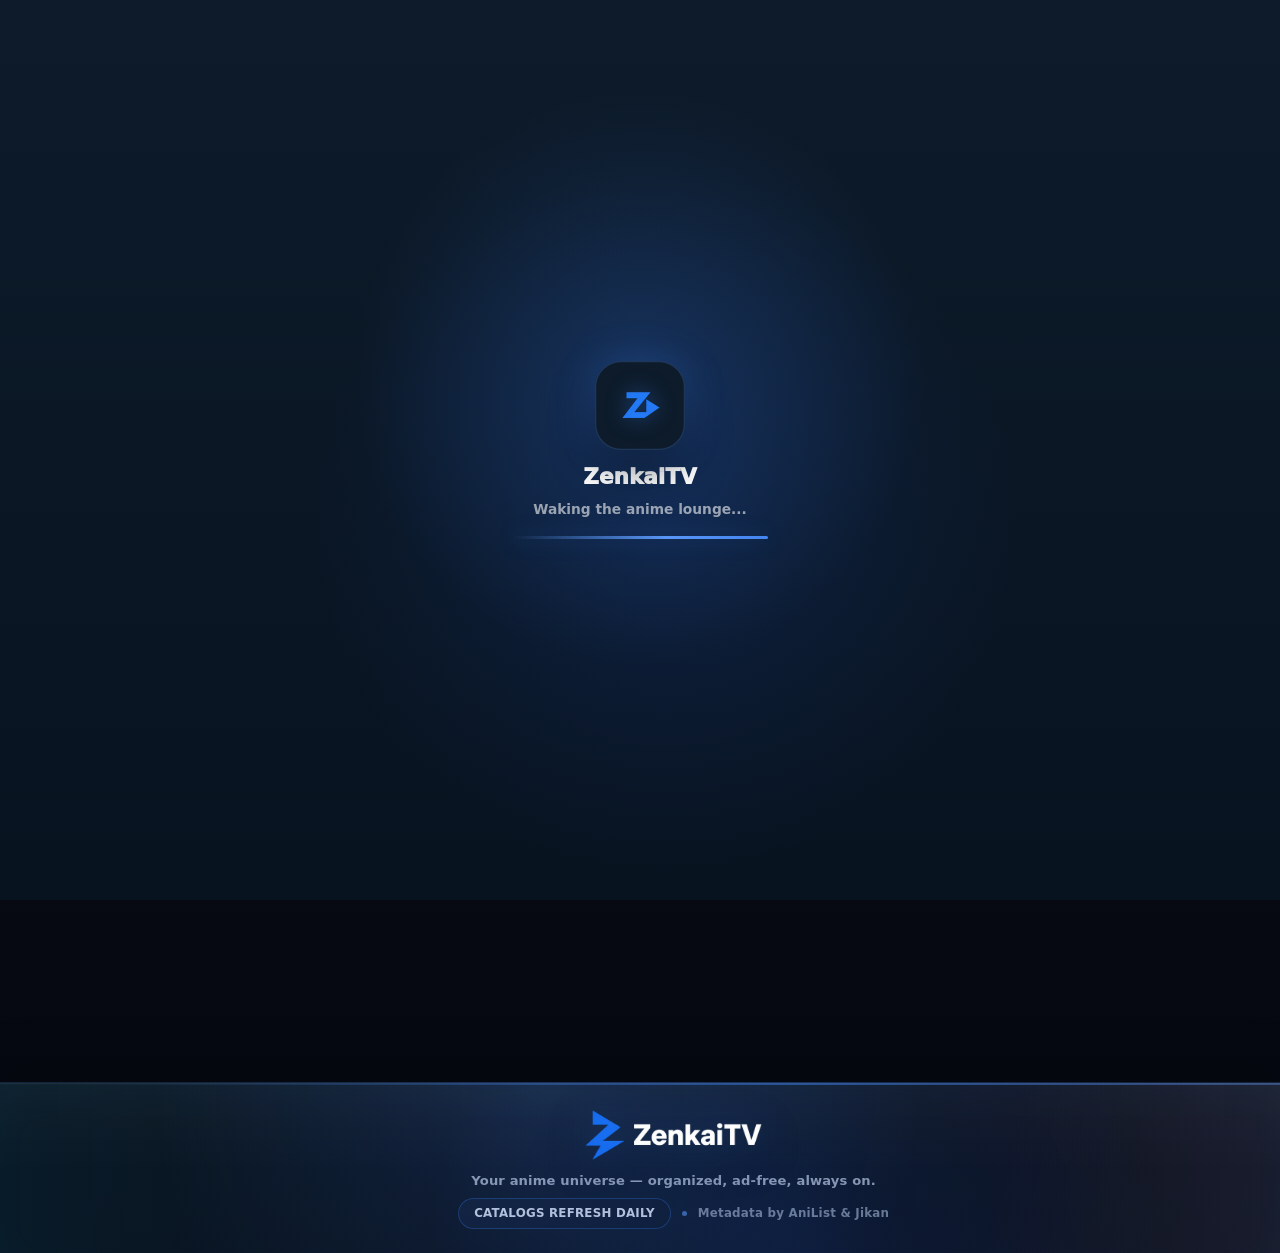
==== index.html @ e33612ab "Disable text selection app-wide except the anime title (v403) A stray drag or Ctrl+A highlighted the" ====
<!doctype html>
<html lang="en">
  <head>
    <meta charset="utf-8">
    <base href="/">
    <meta name="viewport" content="width=device-width, initial-scale=1">
    <meta name="referrer" content="no-referrer">
    <meta name="theme-color" content="#0D1B2A">
    <title>ZenkaiTV — Anime Online en HD</title>
    <meta name="description" content="ZenkaiTV — watch anime online in HD. Stream the latest episodes, seasonal simulcasts, and full series, optimized for TV, desktop, and mobile.">
    <meta property="og:title" content="ZenkaiTV — Anime Online en HD">
    <meta property="og:description" content="Watch anime online in HD. Latest episodes, seasonal simulcasts, and full series — optimized for TV, desktop, and mobile.">
    <meta property="og:type" content="website">
    <meta name="twitter:card" content="summary_large_image">
    <link rel="icon" type="image/webp" href="logo-round-192.webp?v=403">
    <link rel="shortcut icon" href="logo-round-192.webp?v=403">
    <link rel="apple-touch-icon" href="logo-round-192.png?v=403">
    <link rel="manifest" href="/manifest.webmanifest?v=403">
    <!-- Only graphql.anilist.co is hit directly by the browser (trailers/extras).
         Jikan + s4 poster images go through the same-origin /api proxy, so
         preconnecting them is wasted. crossorigin matches the CORS GraphQL fetch. -->
    <link rel="preconnect" href="https://graphql.anilist.co" crossorigin>
    <link rel="dns-prefetch" href="https://graphql.anilist.co">
    <link rel="preload" as="fetch" href="/homepage-bootstrap.json?v=403" crossorigin>
    <link rel="preload" as="image" fetchpriority="high" href="/api/image?src=https%3A%2F%2Fs4.anilist.co%2Ffile%2Fanilistcdn%2Fmedia%2Fanime%2Fbanner%2F187869-WuaolpHqNqHk.jpg&amp;w=1280&amp;q=88">
    <style>
      :root{color-scheme:dark;--bg:#070914;--panel:#111522;--text:#f7f8ff;--muted:#aeb6c8;--accent:#8a55ff;--cyan:#00d2ff}
      *{box-sizing:border-box}html,body{margin:0;min-height:100%;background:#070914;color:#f7f8ff;font-family:Inter,ui-sans-serif,system-ui,-apple-system,BlinkMacSystemFont,"Segoe UI",sans-serif}body{overflow-x:hidden}.app-loader{position:fixed;inset:0;z-index:9999;display:grid;place-items:center;align-content:center;gap:.8rem;background:#070914}.loader-mark{width:5rem;height:5rem;border-radius:1.45rem;overflow:hidden;background:#0d1b2a;box-shadow:0 0 2rem rgba(0,210,255,.25)}.loader-logo{display:block;width:100%;height:100%;object-fit:cover}.app-shell{display:flex;flex-direction:column;min-height:100vh;min-height:100dvh;padding-left:4.2rem;background:linear-gradient(180deg,rgba(8,10,19,0) 0%,rgba(8,10,19,.5) 66%,#050710 100%)}.topbar{position:fixed;inset:0 auto 0 0;z-index:80;width:4.2rem;background:rgba(8,11,22,.92);display:flex;flex-direction:column;align-items:center;padding:1.1rem .4rem;gap:1rem}.brand{display:flex;align-items:center;color:inherit;text-decoration:none}.brand-mark{display:grid;place-items:center;width:3.1rem;height:3.1rem;border-radius:1.1rem;overflow:hidden;background:#0d1b2a}.brand-logo{width:100%;height:100%;object-fit:cover}.brand-copy,.nav-link span+*,.topbar .search-box,.sidebar-toggle{display:none}.search-box{position:relative;display:block;width:100%}.stremio-search{display:block;max-width:min(54rem,100%);position:relative;z-index:9;margin:2.7rem 0 1.2rem}.stremio-search input{width:100%;min-height:4rem;border:0;border-radius:1rem;background:rgba(7,9,19,.62);color:#f7f8ff;padding:0 3.3rem 0 1.25rem}.search-box span:last-child{position:absolute;right:1.2rem;top:50%;transform:translateY(-50%);color:#8b84a6}main{min-width:0;padding:1.2rem clamp(1.4rem,3.2vw,3.4rem) 1.2rem}.hero{min-height:clamp(31rem,66vh,46rem);background:#070914}.carousel-stage{position:relative;display:grid;grid-template-columns:minmax(0,1fr);grid-template-rows:1fr;align-items:start;min-height:clamp(31rem,66vh,46rem);overflow:hidden;padding:clamp(1rem,2.4vw,2.4rem) clamp(1.6rem,5vw,5.5rem) 6.2rem}.carousel-backdrop,.carousel-backdrop-image{position:absolute;inset:0;width:100%;height:100%;object-fit:cover;background:linear-gradient(135deg,#121733,#1b1a3b 38%,#0b2637);filter:none;transform:none}.carousel-info{position:relative;z-index:3;display:grid;align-self:center;grid-template-rows:auto auto auto auto auto;gap:.85rem;max-width:min(46rem,62vw);padding:0}.carousel-info h2{margin:0;padding-bottom:.18rem;font-size:clamp(1.55rem,3.1vw,3.1rem);line-height:1;letter-spacing:0;display:-webkit-box;overflow:hidden;overflow-wrap:anywhere;-webkit-line-clamp:2;-webkit-box-orient:vertical}.carousel-info p{margin:0;color:#c7cede;font-weight:700}.carousel-info p:not(.eyebrow){display:-webkit-box;max-width:40rem;overflow:hidden;-webkit-line-clamp:2;-webkit-box-orient:vertical}.eyebrow{color:#8a55ff!important;text-transform:uppercase}.play-action{margin-top:.25rem;min-height:3.4rem;border:0;border-radius:1rem;background:#8a55ff;color:white;font-weight:900;padding:0 1.4rem}.content-band{padding:clamp(1rem,2vw,1.75rem) 0 4rem}.rail-shell{display:grid;grid-template-columns:3rem minmax(0,1fr) 3rem;align-items:center;gap:.7rem}.poster-grid{--rail-gap:clamp(.65rem,1vw,.95rem);display:grid;grid-auto-flow:column;grid-auto-columns:calc((100% - (6 * var(--rail-gap))) / 7);grid-template-rows:repeat(2,auto);gap:var(--rail-gap);overflow-x:auto;overflow-y:visible;padding:.25rem .35rem 1rem;scrollbar-width:none}.show-card{display:grid;gap:.7rem;align-content:start;text-decoration:none;color:inherit}.thumb-art{display:grid;place-items:center;aspect-ratio:2/3;overflow:hidden;border-radius:.8rem;background:linear-gradient(135deg,#00d2ff,#251d47)}.thumb-poster{width:100%;height:100%;object-fit:cover;object-position:center top}
      /* Critical visibility: must apply before the async stylesheet loads,
         otherwise every non-home route shows the home sections stacked on top
         (a large empty gap) until styles.css arrives. */
      .content-band.is-hidden,[data-section].is-hidden{display:none}
      :root[data-has-history] body[data-route="home"] #continueWatching:not(.is-hidden),:root[data-has-history] body[data-route="home"] #continueWatchingAdult:not(.is-hidden){min-height:17rem}
      /* Carousel indicators MUST be absolutely positioned from first paint. Without
         this they stack vertically (~500px) and inflate the hero, which then
         collapses when styles.css loads = large CLS. */
      .carousel-indicators{position:absolute;left:clamp(2rem,5vw,5.2rem);right:clamp(2rem,5vw,5.2rem);bottom:1.45rem;z-index:4;display:flex;gap:.65rem;align-items:center;overflow-x:auto;padding:.25rem 0}
      .carousel-dot{flex:0 0 auto;width:4rem;height:2.55rem;padding:0;overflow:hidden;border:0;border-radius:.5rem;opacity:.72}
      .carousel-stage.is-loading .carousel-indicators{display:none}

      /* Mobile above-the-fold layout MUST mirror styles.css @media(max-width:760px),
         otherwise first paint uses the desktop hero (~916px tall) and the async
         stylesheet then collapses it to ~496px, shoving the page up ~300px (huge CLS). */
      @media (max-width:760px){
        /* Full-width content from first paint (bottom-nav layout) so it doesn't
           shift horizontally when styles.css turns the sidebar into a bottom bar. */
        .app-shell{display:block;padding:0 0 calc(4.9rem + env(safe-area-inset-bottom,0px)) 0}
        main{padding:1.5rem 1rem 3rem}
        .topbar{padding:1rem}
        .hero{grid-template-columns:1fr;height:31rem;min-height:31rem}
        .today-carousel{grid-template-columns:1fr}
        .carousel-stage{grid-template-columns:minmax(0,1fr);height:31rem;min-height:31rem}
        .carousel-info{min-height:14rem}
      }
    </style>
    <!-- Render-blocking stylesheet. It was previously lazy-loaded via
         requestAnimationFrame to shave FCP, but that paints the page with only
         the inline critical CSS and then reflows the WHOLE layout when the full
         sheet arrives — on Lighthouse's throttled network that async swap was the
         root cause of CLS ≈ 0.83. The sheet is ~28 KB Brotli and immutably
         cached, so blocking on it costs little FCP while dropping CLS to ~0. -->
    <link id="fullStylesheet" rel="stylesheet" href="styles.css?v=403">
    <script>(function(){try{var p=localStorage.getItem("animetv-resume-positions");if(p&&p.length>2)document.documentElement.setAttribute("data-has-history","");}catch(e){}})()</script>
    <!-- Defer all JS — browser discovers them early but executes after DOM parse -->
    <script defer src="js/constants.js?v=403"></script>
    <script defer src="js/translations.js?v=403"></script>
    <script defer src="js/utils.js?v=403"></script>
    <script defer src="js/season-normalization.js?v=403"></script>
    <script defer src="js/normalize.js?v=403"></script>
    <script defer src="js/anilist-metadata.js?v=403"></script>
    <script defer src="js/smart-source.js?v=403"></script>
    <script defer src="js/image-resolver.js?v=403"></script>
    <script defer src="js/adult-source-adapter.js?v=403"></script>
    <script defer src="js/adult-mode.js?v=403"></script>
    <script defer src="js/router.js?v=403"></script>
    <script defer src="client.js?v=403"></script>
  </head>
  <body>
    <script>(function(){var p=location.pathname.replace(/\/+$/,"")||"/";var h=(location.hash||"").replace(/^#/,"");var r=p==="/search"||p==="/browse"||/^\/(genre|year|season|studio)\//.test(p)?"library":p==="/schedule"?"schedule":p==="/favorites"?"favorites":p==="/settings"?"settings":p==="/sources"?"sources":p==="/profile"||p==="/login"?"profile":"home";var m={search:"library",browse:"library",library:"library",home:"home",schedule:"schedule",favorites:"favorites",settings:"settings",sources:"sources",profile:"profile"};if(p==="/"&&m[h])r=m[h];document.body.dataset.route=r;try{if(localStorage.getItem("animetv-sidebar-collapsed")!=="false")document.body.classList.add("sidebar-collapsed")}catch(e){document.body.classList.add("sidebar-collapsed")}})()</script>
    <div class="app-loader" id="appLoader" role="status" aria-live="polite">
      <div class="loader-mark" aria-hidden="true">
        <img class="loader-logo" src="logo-mark-128.webp?v=403" alt="" width="128" height="128" decoding="async">
      </div>
      <strong>ZenkaiTV</strong>
      <small>Waking the anime lounge...</small>
    </div>

    <div class="app-shell">
      <header class="topbar">
        <a class="brand focusable" href="/" data-route="home" data-nav-label="Home" aria-label="ZenkaiTV — Home">
          <span class="brand-mark" aria-hidden="true">
            <img class="brand-logo" src="logo-mark-128.webp?v=403" alt="" width="66" height="66" decoding="async">
            <span class="adult-mode-badge" id="adultModeBadge" hidden>+18</span>
          </span>
          <span class="brand-copy">
            <strong>ZenkaiTV</strong>
            <small>ANIME STREAM HUB</small>
          </span>
        </a>

        <nav class="main-nav" aria-label="Primary">
          <button class="nav-link focusable is-active" data-route="home">
            <span aria-hidden="true">⌂</span>
            Home
          </button>
          <button class="nav-link focusable" data-route="library">
            <span aria-hidden="true">▣</span>
            Search
          </button>
          <button class="nav-link focusable" data-route="schedule">
            <span aria-hidden="true">★</span>
            Schedule
          </button>
          <button class="nav-link focusable" data-route="favorites">
            <span aria-hidden="true">♥</span>
            Favorites
          </button>
          <button class="nav-link focusable" data-route="settings">
            <span aria-hidden="true">⚙</span>
            Settings
          </button>
        </nav>

        <button class="sidebar-toggle focusable" id="sidebarToggle" type="button" aria-label="Hide sidebar labels" aria-pressed="false">
          <span aria-hidden="true">‹</span>
        </button>

        <label class="search-box">
          <span class="sr-only">Search shows</span>
          <input class="focusable" id="searchInput" type="search" placeholder="Search..." autocomplete="off">
          <span aria-hidden="true">⌕</span>
        </label>
      </header>

      <main>
        <section class="hero" id="home" data-section="home">
          <div class="today-carousel" aria-label="Today's anime carousel">
            <div class="carousel-stage focusable" id="carouselStage" tabindex="0" aria-label="Open selected carousel anime">
              <div class="carousel-backdrop" id="carouselBackdrop"></div>
              <img class="carousel-backdrop-image" id="carouselBackdropImage" src="hero-backdrop-placeholder.webp?v=403" alt="" width="960" height="540" loading="eager" fetchpriority="high" decoding="async">
              <div class="hero-motion" aria-hidden="true">
                <span></span>
                <span></span>
                <span></span>
              </div>
              <div class="carousel-info">
                <p class="eyebrow">Featured Now</p>
                <h2 id="carouselTitle">Loading anime...</h2>
                <p id="carouselText">Fetching today's anime from AniList and Jikan.</p>
                <p class="carousel-meta-line" id="carouselMeta">Loading</p>
                <button class="play-action focusable" id="carouselOpen">
                  <span class="play-icon" aria-hidden="true"></span>
                  <span>Play</span>
                </button>
              </div>
              <div class="carousel-indicators" id="carouselIndicators" aria-label="Featured anime selector"></div>
            </div>
          </div>
        </section>

        <label class="search-box stremio-search">
          <span class="sr-only">Search shows</span>
          <input class="focusable" id="searchInputTop" type="search" placeholder="Search anime, seasons, episodes..." autocomplete="off">
          <span aria-hidden="true">⌕</span>
        </label>

        <section class="content-band is-hidden" id="continueWatching" data-section="continueWatching">
          <div class="section-heading">
            <span class="continue-dot" aria-hidden="true"></span>
            <h2>Continue Watching</h2>
            <button class="clear-continue-btn focusable" id="clearContinueBtn" type="button">Clear All</button>
          </div>
          <div class="rail-shell">
            <button class="rail-arrow rail-arrow-left focusable" data-scroll-rail="continueGrid" data-scroll-dir="-1" aria-label="Scroll continue watching left">‹</button>
            <div class="poster-grid" id="continueGrid"></div>
            <button class="rail-arrow rail-arrow-right focusable" data-scroll-rail="continueGrid" data-scroll-dir="1" aria-label="Scroll continue watching right">›</button>
          </div>
        </section>

        <section class="content-band is-hidden" id="continueWatchingAdult" data-section="continueWatchingAdult">
          <div class="section-heading">
            <span class="continue-dot adult-dot" aria-hidden="true"></span>
            <h2>Continue Watching</h2>
            <button class="clear-continue-btn focusable" id="clearContinueBtnAdult" type="button">Clear All</button>
          </div>
          <div class="rail-shell">
            <button class="rail-arrow rail-arrow-left focusable" data-scroll-rail="continueGridAdult" data-scroll-dir="-1" aria-label="Scroll adult continue watching left">‹</button>
            <div class="poster-grid" id="continueGridAdult"></div>
            <button class="rail-arrow rail-arrow-right focusable" data-scroll-rail="continueGridAdult" data-scroll-dir="1" aria-label="Scroll adult continue watching right">›</button>
          </div>
        </section>

        <section class="content-band" id="latest" data-section="latest">
          <div class="section-heading">
            <span class="hot-dot" aria-hidden="true"></span>
            <h2>Latest Episodes</h2>
          </div>
          <div class="rail-shell">
            <button class="rail-arrow rail-arrow-left focusable" data-scroll-rail="latestGrid" data-scroll-dir="-1" aria-label="Scroll latest episodes left">‹</button>
            <div class="poster-grid" id="latestGrid"></div>
            <button class="rail-arrow rail-arrow-right focusable" data-scroll-rail="latestGrid" data-scroll-dir="1" aria-label="Scroll latest episodes right">›</button>
          </div>
        </section>

        <div class="addon-sections" id="addonSections" aria-live="polite"></div>

        <section class="content-band is-hidden" id="library" data-section="library">
          <div class="section-heading">
            <span class="library-dot" aria-hidden="true"></span>
            <h2>Anime Library</h2>
            <button class="library-filter-toggle focusable" id="libraryFilterToggle" type="button" aria-expanded="false" aria-label="Toggle filters">
              <span class="filter-icon" aria-hidden="true">⌥</span>
              <span>Filters</span>
            </button>
          </div>
          <label class="search-box library-search">
            <span class="sr-only">Search anime library</span>
            <input class="focusable" id="searchInputLibrary" type="search" placeholder="Search anime..." autocomplete="off">
            <span aria-hidden="true">⌕</span>
          </label>
          <div class="library-filter-panel" aria-label="Anime library filters" hidden style="display: none;">
            <div class="library-letter-row" role="group" aria-label="Filter by first letter">
              <button class="library-letter focusable is-selected" type="button" data-library-letter="all">#</button>
              <button class="library-letter focusable" type="button" data-library-letter="A">A</button>
              <button class="library-letter focusable" type="button" data-library-letter="B">B</button>
              <button class="library-letter focusable" type="button" data-library-letter="C">C</button>
              <button class="library-letter focusable" type="button" data-library-letter="D">D</button>
              <button class="library-letter focusable" type="button" data-library-letter="E">E</button>
              <button class="library-letter focusable" type="button" data-library-letter="F">F</button>
              <button class="library-letter focusable" type="button" data-library-letter="G">G</button>
              <button class="library-letter focusable" type="button" data-library-letter="H">H</button>
              <button class="library-letter focusable" type="button" data-library-letter="I">I</button>
              <button class="library-letter focusable" type="button" data-library-letter="J">J</button>
              <button class="library-letter focusable" type="button" data-library-letter="K">K</button>
              <button class="library-letter focusable" type="button" data-library-letter="L">L</button>
              <button class="library-letter focusable" type="button" data-library-letter="M">M</button>
              <button class="library-letter focusable" type="button" data-library-letter="N">N</button>
              <button class="library-letter focusable" type="button" data-library-letter="O">O</button>
              <button class="library-letter focusable" type="button" data-library-letter="P">P</button>
              <button class="library-letter focusable" type="button" data-library-letter="Q">Q</button>
              <button class="library-letter focusable" type="button" data-library-letter="R">R</button>
              <button class="library-letter focusable" type="button" data-library-letter="S">S</button>
              <button class="library-letter focusable" type="button" data-library-letter="T">T</button>
              <button class="library-letter focusable" type="button" data-library-letter="U">U</button>
              <button class="library-letter focusable" type="button" data-library-letter="V">V</button>
              <button class="library-letter focusable" type="button" data-library-letter="W">W</button>
              <button class="library-letter focusable" type="button" data-library-letter="X">X</button>
              <button class="library-letter focusable" type="button" data-library-letter="Y">Y</button>
              <button class="library-letter focusable" type="button" data-library-letter="Z">Z</button>
            </div>
            <div class="library-filter-controls">
              <label class="library-select-wrap">
                <span>Type:</span>
                <select class="focusable" id="libraryTypeFilter">
                  <option value="all">Select</option>
                  <option value="tv">TV</option>
                  <option value="movie">Movie</option>
                  <option value="ova">OVA</option>
                  <option value="ona">ONA</option>
                  <option value="special">Special</option>
                </select>
              </label>
              <label class="library-select-wrap">
                <span>Genre:</span>
                <select class="focusable" id="libraryGenreFilter">
                  <option value="all">Select</option>
                  <option value="action">Action</option>
                  <option value="adventure">Adventure</option>
                  <option value="comedy">Comedy</option>
                  <option value="drama">Drama</option>
                  <option value="fantasy">Fantasy</option>
                  <option value="romance">Romance</option>
                  <option value="slice of life">Slice of Life</option>
                  <option value="sci-fi">Sci-Fi</option>
                </select>
              </label>
              <label class="library-select-wrap">
                <span>Year:</span>
                <select class="focusable" id="libraryYearFilter">
                  <option value="all">Select</option>
                  <option value="2026">2026</option>
                  <option value="2025">2025</option>
                  <option value="2024">2024</option>
                  <option value="2023">2023</option>
                  <option value="2022">2022</option>
                  <option value="older">Older</option>
                </select>
              </label>
              <label class="library-select-wrap">
                <span>Status:</span>
                <select class="focusable" id="libraryStatusFilter">
                  <option value="all">Select</option>
                  <option value="airing">Airing</option>
                  <option value="finished">Finished</option>
                  <option value="upcoming">Upcoming</option>
                </select>
              </label>
              <button class="library-filter-reset focusable" id="libraryResetFilters" type="button" aria-label="Reset all filters">
                <span class="reset-icon" aria-hidden="true">↺</span>
                <span>Reset</span>
              </button>
            </div>
            <div class="library-filter-meta">
              <span id="libraryResultCount">0 Results</span>
              <label class="library-sort-wrap">
                <span>Sort by:</span>
                <select class="focusable" id="librarySortFilter">
                  <option value="default">Default</option>
                  <option value="title">Title A-Z</option>
                  <option value="score">Score</option>
                  <option value="year">Newest Year</option>
                  <option value="episodes">Episodes</option>
                </select>
              </label>
            </div>
          </div>
          <div class="rail-shell">
            <button class="rail-arrow rail-arrow-left focusable" data-scroll-rail="libraryGrid" data-scroll-dir="-1" aria-label="Scroll anime library left">‹</button>
            <div class="poster-grid" id="libraryGrid"></div>
            <button class="rail-arrow rail-arrow-right focusable" data-scroll-rail="libraryGrid" data-scroll-dir="1" aria-label="Scroll anime library right">›</button>
          </div>
          <button class="library-more-button focusable" id="libraryMoreButton" type="button" hidden>Show more</button>
        </section>

        <section class="content-band is-hidden" id="schedule" data-section="schedule">
          <div class="section-heading">
            <span class="calendar-dot" aria-hidden="true"></span>
            <h2>Weekly Schedule</h2>
          </div>
          <div class="schedule-list" id="scheduleList"></div>
        </section>

        <section class="content-band is-hidden" id="anipub" data-section="anipub">
          <div class="section-heading">
            <span class="anipub-dot" aria-hidden="true"></span>
            <h2>AniPub</h2>
            <small id="anipubSummary">External playback catalog</small>
          </div>
          <label class="search-box anipub-search">
            <span class="sr-only">Search AniPub</span>
            <input class="focusable" id="searchInputAniPub" type="search" placeholder="Search AniPub..." autocomplete="off">
            <span aria-hidden="true">⌕</span>
          </label>
          <div class="filters" role="group" aria-label="AniPub genre filters">
            <button class="chip focusable is-selected" data-filter="all">All</button>
            <button class="chip focusable" data-filter="action">Action</button>
            <button class="chip focusable" data-filter="comedy">Comedy</button>
            <button class="chip focusable" data-filter="fantasy">Fantasy</button>
            <button class="chip focusable" data-filter="romance">Romance</button>
          </div>
          <div class="rail-shell">
            <button class="rail-arrow rail-arrow-left focusable" data-scroll-rail="anipubGrid" data-scroll-dir="-1" aria-label="Scroll AniPub left">‹</button>
            <div class="poster-grid" id="anipubGrid"></div>
            <button class="rail-arrow rail-arrow-right focusable" data-scroll-rail="anipubGrid" data-scroll-dir="1" aria-label="Scroll AniPub right">›</button>
          </div>
        </section>

        <section class="content-band is-hidden" id="favorites" data-section="favorites">
          <div class="section-heading">
            <span class="favorite-dot" aria-hidden="true"></span>
            <h2>Favorites</h2>
          </div>
          <div class="rail-shell">
            <button class="rail-arrow rail-arrow-left focusable" data-scroll-rail="favoritesGrid" data-scroll-dir="-1" aria-label="Scroll favorites left">‹</button>
            <div class="poster-grid" id="favoritesGrid"></div>
            <button class="rail-arrow rail-arrow-right focusable" data-scroll-rail="favoritesGrid" data-scroll-dir="1" aria-label="Scroll favorites right">›</button>
          </div>
          <p class="empty-state" id="emptyFavorites">Open a title and press Favorite to keep it here.</p>
        </section>

        <section class="content-band is-hidden" id="sources" data-section="sources">
          <div class="section-heading">
            <span class="source-dot" aria-hidden="true"></span>
            <h2>Sources & Addons</h2>
          </div>
          <p class="empty-state" id="sourceSummary">Add local or online catalog endpoints that return normalized anime JSON.</p>
          <div class="source-list" id="sourcesGrid"></div>
        </section>

        <section class="content-band is-hidden" id="settings" data-section="settings">
          <div class="section-heading">
            <span class="settings-dot" aria-hidden="true"></span>
            <h2>Settings</h2>
          </div>
          <p class="empty-state" id="settingsSummary">Change language, playback defaults, and TV layout preferences.</p>
          <div class="settings-grid" id="settingsGrid"></div>
        </section>

        <section class="content-band is-hidden" id="profile" data-section="profile">
          <div class="section-heading">
            <span class="library-dot" aria-hidden="true" style="background:var(--accent);"></span>
            <h2>User Profile</h2>
          </div>
          <div class="profile-card">
            <div class="profile-info-row">
              <img class="profile-avatar-large" id="profileAvatarLarge" src="https://api.dicebear.com/7.x/adventurer/svg?seed=guest" alt="User Avatar" width="72" height="72" loading="lazy" decoding="async">
              <div>
                <h3 id="profileEmail">user@example.com</h3>
                <p class="profile-joined">Authenticated User</p>
              </div>
            </div>
            <div class="profile-actions-grid">
              <button class="profile-action-btn logout-btn focusable" id="profileLogoutBtn" type="button">Logout</button>
            </div>
          </div>
        </section>
      </main>

      <footer class="bottom-bar" aria-label="ZenkaiTV footer">
        <div class="footer-brand">
          <img class="footer-wordmark" src="logo-wordmark-480.webp?v=403" alt="ZenkaiTV" width="240" height="74" loading="lazy" decoding="async">
          <p class="footer-tagline">Your anime universe — organized, ad-free, always on.</p>
          <div class="footer-meta">
            <span class="footer-status">Catalogs refresh daily</span>
            <span class="footer-dot" aria-hidden="true"></span>
            <span class="footer-credit">Metadata by AniList &amp; Jikan</span>
          </div>
        </div>
      </footer>
    </div>

    <div class="watch-overlay" id="watchOverlay" hidden>
      <div class="watch-backdrop-blur" id="watchBackdropBlur" aria-hidden="true"></div>
      <div class="watch-backdrop" id="watchBackdrop" aria-hidden="true"></div>

      <div class="watch-panel" role="dialog" aria-modal="true" aria-labelledby="watchTitle">
        <button class="close-button focusable" id="closeOverlay" aria-label="Back" data-tip="Back">‹</button>

        <!-- LEFT: cinematic detail over the backdrop -->
        <div class="watch-stage">
          <div class="watch-stage-body">
            <img class="watch-logo" id="watchLogo" alt="" hidden>
            <h2 class="watch-title" id="watchTitle">Title</h2>
            <p class="watch-meta-row" id="watchMetaRow" aria-label="Details"></p>
            <div class="watch-taglist" id="watchGenres" aria-label="Genres"></div>
            <div class="watch-taglist watch-castlist" id="watchCast" aria-label="Cast" hidden></div>
            <p class="watch-summary" id="watchDescription"></p>
            <p class="eyebrow" id="watchMeta" hidden>Episode</p>
            <div class="watch-actions">
              <button class="primary-action focusable" id="fakePlay">Play</button>
              <button class="icon-action focusable" id="trailerButton" type="button" aria-label="Watch trailer" data-tip="Trailer" hidden>
                <span aria-hidden="true">▶</span>
              </button>
              <button class="icon-action focusable" id="favoriteButton" type="button" aria-label="Add to favorites" aria-pressed="false" data-tip="Favorite">
                <span aria-hidden="true">♥</span>
              </button>
              <button class="icon-action focusable" id="shareButton" type="button" aria-label="Share" data-tip="Share">
                <span aria-hidden="true">⤴</span>
              </button>
            </div>
          </div>
        </div>

        <!-- Adult gallery — attached to the left edge of watch-side -->
        <aside class="adult-gallery-panel" id="adultGalleryPanel" hidden aria-label="Episode preview gallery"></aside>

        <!-- RIGHT: elevated source / episode panel -->
        <aside class="watch-side" aria-label="Episodes and sources">
          <div class="video-frame" id="videoFrame" aria-hidden="true"></div>
          <div class="episode-list" id="episodeList" hidden></div>
        </aside>
      </div>
    </div>

    <!-- Global topbar authentication controls -->
    <div class="topbar-auth" id="authControlsContainer">
      <button class="topbar-auth-btn focusable" id="authLoginBtn" type="button" aria-label="Login" title="Login">
        <img class="topbar-avatar-img" src="https://api.dicebear.com/7.x/adventurer/svg?seed=guest" alt="Guest Avatar" width="40" height="40" decoding="async">
      </button>
      <div class="user-profile-menu-container" id="userProfileMenuContainer" hidden>
        <button class="topbar-auth-btn focusable user-avatar-btn" id="userAvatarBtn" type="button" aria-label="User profile menu" title="User profile menu">
          <img class="topbar-avatar-img" id="userAvatarImg" src="https://api.dicebear.com/7.x/adventurer/svg?seed=guest" alt="User Avatar" width="40" height="40" decoding="async">
        </button>
        <div class="user-dropdown-menu" id="userDropdownMenu" hidden>
          <button class="dropdown-item focusable" id="menuProfileBtn" type="button">Profile</button>
          <button class="dropdown-item focusable" id="menuLogoutBtn" type="button">Logout</button>
        </div>
      </div>
    </div>

    <!-- Global fullscreen toggle — fixed top-right on every screen. -->
    <button class="fs-toggle focusable" id="fullscreenToggle" type="button" aria-label="Toggle fullscreen" data-tip="Fullscreen" title="Fullscreen">
      <svg class="fs-ico fs-ico-expand" viewBox="0 0 24 24" fill="none" stroke="currentColor" stroke-width="2.1" stroke-linecap="round" stroke-linejoin="round" aria-hidden="true">
        <path d="M3 9V5a2 2 0 0 1 2-2h4M21 9V5a2 2 0 0 0-2-2h-4M3 15v4a2 2 0 0 0 2 2h4M21 15v4a2 2 0 0 1-2 2h-4"/>
      </svg>
      <svg class="fs-ico fs-ico-compress" viewBox="0 0 24 24" fill="none" stroke="currentColor" stroke-width="2.1" stroke-linecap="round" stroke-linejoin="round" aria-hidden="true">
        <path d="M9 3v4a2 2 0 0 1-2 2H3M21 9h-4a2 2 0 0 1-2-2V3M3 15h4a2 2 0 0 1 2 2v4M15 21v-4a2 2 0 0 1 2-2h4"/>
      </svg>
    </button>

    <!-- Scripts loaded via defer in <head> -->

    <!-- Authentication Overlay Modal -->
    <div class="auth-overlay" id="authOverlay" hidden>
      <div class="auth-card focusable" tabindex="-1" id="authCard">
        <button class="auth-close-btn focusable" id="authCloseBtn" type="button" aria-label="Close modal">×</button>
        
        <!-- Login View -->
        <div class="auth-view" id="loginView">
          <h2>Welcome Back</h2>
          <p>Login to ZenkaiTV to sync your progress & favorites</p>
          <form class="auth-form" id="loginForm" novalidate>
            <div class="form-group">
              <label for="loginEmail">Email</label>
              <input class="focusable" id="loginEmail" type="email" placeholder="email@example.com" required>
            </div>
            <div class="form-group">
              <label for="loginPassword">Password</label>
              <input class="focusable" id="loginPassword" type="password" placeholder="••••••••" required>
            </div>
            <div class="auth-error-msg" id="loginErrorMsg" hidden></div>
            <button class="auth-submit-btn focusable" type="submit">
              <span class="btn-text">Login</span>
              <span class="btn-spinner" hidden></span>
            </button>
          </form>
          
          <div class="auth-divider"><span>or continue with</span></div>
          
          <div class="social-login-buttons">
            <button class="social-btn google-btn focusable" id="googleLoginBtn" type="button">
              <svg class="social-icon" viewBox="0 0 24 24"><path fill="currentColor" d="M22.56 12.25c0-.78-.07-1.53-.2-2.25H12v4.26h5.92c-.26 1.37-1.04 2.53-2.21 3.31v2.77h3.57c2.08-1.92 3.28-4.74 3.28-8.09z"/><path fill="currentColor" d="M12 23c2.97 0 5.46-.98 7.28-2.66l-3.57-2.77c-.98.66-2.23 1.06-3.71 1.06-2.86 0-5.29-1.93-6.16-4.53H2.18v2.84C3.99 20.53 7.7 23 12 23z"/><path fill="currentColor" d="M5.84 14.09c-.22-.66-.35-1.36-.35-2.09s.13-1.43.35-2.09V7.06H2.18C1.43 8.55 1 10.22 1 12s.43 3.45 1.18 4.94l2.85-2.22.81-.63z"/><path fill="currentColor" d="M12 5.38c1.62 0 3.06.56 4.21 1.64l3.15-3.15C17.45 2.09 14.97 1 12 1 7.7 1 3.99 3.47 2.18 7.06l3.66 2.84c.87-2.6 3.3-4.53 12-4.53z"/></svg>
              Google
            </button>
            <button class="social-btn facebook-btn focusable" id="facebookLoginBtn" type="button">
              <svg class="social-icon" viewBox="0 0 24 24"><path fill="currentColor" d="M22 12c0-5.52-4.48-10-10-10S2 6.48 2 12c0 4.84 3.44 8.87 8 9.8V15H8v-3h2V9.5C10 7.57 11.57 6 13.5 6H16v3h-2c-.55 0-1 .45-1 1v2h3v3h-3v6.95c4.56-.93 8-4.96 8-9.75z"/></svg>
              Facebook
            </button>
          </div>
          
          <div class="auth-switch">
            Don't have an account? <button class="switch-link focusable" id="goToSignupBtn" type="button">Sign Up</button>
            <br>
            <button class="switch-link focusable" id="goToForgotBtn" type="button" style="margin-top:0.4rem;font-size:0.8rem;opacity:0.8;">Forgot password?</button>
            <br>
            <button class="switch-link focusable" id="authSkipBtn" type="button" style="margin-top:0.8rem;font-size:0.85rem;color:rgba(255,255,255,0.6);text-decoration:underline;">Continue as Guest</button>
          </div>
        </div>

        <!-- Signup View -->
        <div class="auth-view" id="signupView" hidden>
          <h2>Create Account</h2>
          <p>Join ZenkaiTV to sync your watch history</p>
          <form class="auth-form" id="signupForm" novalidate>
            <div class="form-group">
              <label for="signupEmail">Email</label>
              <input class="focusable" id="signupEmail" type="email" placeholder="email@example.com" required>
            </div>
            <div class="form-group">
              <label for="signupPassword">Password</label>
              <input class="focusable" id="signupPassword" type="password" placeholder="••••••••" required>
            </div>
            <div class="auth-error-msg" id="signupErrorMsg" hidden></div>
            <button class="auth-submit-btn focusable" type="submit">
              <span class="btn-text">Sign Up</span>
              <span class="btn-spinner" hidden></span>
            </button>
          </form>
          
          <div class="auth-switch">
            Already have an account? <button class="switch-link focusable" id="goToLoginBtn" type="button">Login</button>
          </div>
        </div>

        <!-- Forgot Password View -->
        <div class="auth-view" id="forgotView" hidden>
          <h2>Reset Password</h2>
          <p>We'll send a password recovery link to your email</p>
          <form class="auth-form" id="forgotForm" novalidate>
            <div class="form-group">
              <label for="forgotEmail">Email</label>
              <input class="focusable" id="forgotEmail" type="email" placeholder="email@example.com" required>
            </div>
            <div class="auth-error-msg" id="forgotErrorMsg" hidden></div>
            <div class="auth-success-msg" id="forgotSuccessMsg" hidden></div>
            <button class="auth-submit-btn focusable" type="submit">
              <span class="btn-text">Send Recovery Link</span>
              <span class="btn-spinner" hidden></span>
            </button>
          </form>
          
          <div class="auth-switch">
            Back to <button class="switch-link focusable" id="goToLoginBtn2" type="button">Login</button>
          </div>
        </div>
      </div>
    </div>
  </body>
</html>
---- styles.css ----
:root {
  color-scheme: dark;
  --bg: #080a13;
  --bg-raised: #131625;
  --bar: rgba(14, 17, 31, 0.78);
  --text: #f6f3ff;
  --muted: #9ba3bc;
  --line: rgba(255, 255, 255, 0.11);
  --cyan: #8a5cff;
  --rose: #00d2ff;
  --heart: #b976ff;
  --gold: #f2bb46;
  --blue: #00d2ff;
  --focus: #ffffff;
  --shadow: 0 24px 70px rgba(0, 0, 0, 0.48);
  --radius-sm: 0.55rem;
  --radius-md: 0.8rem;
  --radius-lg: 1rem;
  --control-h-sm: 2.75rem;
  --control-h-md: 3.25rem;
  --control-h-lg: 4rem;
  --gap-sm: 0.6rem;
  --gap-md: 0.9rem;
  --route-home: #00d2ff;
  --route-library: #58a8ff;
  --route-schedule: #f2bb46;
  --route-anipub: #8a5cff;
  --route-favorites: #b976ff;
  --route-sources: #40dfc2;
  --route-settings: #ff7ab6;
}

body[data-theme="light"] {
  color-scheme: light;
  --bg: #eef3f9;
  --bg-raised: #ffffff;
  --bar: rgba(255, 255, 255, 0.76);
  --text: #101524;
  --muted: #667085;
  --line: rgba(16, 21, 36, 0.13);
  --shadow: 0 24px 70px rgba(27, 37, 66, 0.16);
}

* {
  box-sizing: border-box;
}

html {
  min-height: 100%;
  scroll-behavior: smooth;
  scroll-padding-top: 8rem;
  scrollbar-color: rgba(255, 255, 255, 0.16) transparent;
  scrollbar-width: thin;
}

body {
  min-height: 100vh;
  min-height: 100dvh;
  margin: 0;
  overflow-x: hidden;
  background:
    radial-gradient(circle at 18% 0%, rgba(138, 92, 255, 0.2), transparent 28rem),
    radial-gradient(circle at 100% 20%, rgba(0, 210, 255, 0.12), transparent 30rem),
    linear-gradient(180deg, #111426 0%, var(--bg) 32rem);
  color: var(--text);
  font-family: Inter, ui-sans-serif, system-ui, -apple-system, BlinkMacSystemFont, "Segoe UI", sans-serif;
}

html,
body {
  background-color: #050710;
}

/* App-like UX: a stray drag or Ctrl+A shouldn't paint the whole chrome blue.
   Disable text selection globally and re-enable it only on the anime title (the
   one thing worth copying) — plus form fields, which must stay editable. */
body {
  -webkit-user-select: none;
  user-select: none;
}
.watch-title,
.carousel-info h2,
.show-title,
.schedule-title,
input,
textarea,
[contenteditable="true"] {
  -webkit-user-select: text;
  user-select: text;
}

body[data-theme="light"] {
  background:
    radial-gradient(circle at 14% 0%, rgba(0, 210, 255, 0.16), transparent 28rem),
    radial-gradient(circle at 100% 18%, rgba(181, 122, 255, 0.16), transparent 30rem),
    linear-gradient(180deg, #f8fbff 0%, var(--bg) 34rem);
}

body[data-theme="light"]::before {
  background: linear-gradient(90deg, rgba(244, 248, 255, 0.82), transparent 24rem);
}

body[data-theme="light"]::after {
  background:
    linear-gradient(90deg, rgba(244, 248, 255, 0.82) 0%, rgba(244, 248, 255, 0.55) 38%, rgba(244, 248, 255, 0.14) 100%),
    linear-gradient(0deg, rgba(238, 243, 249, 0.92) 0%, rgba(238, 243, 249, 0.42) 46%, transparent 72%),
    radial-gradient(circle at 70% 4%, rgba(0, 210, 255, 0.1), transparent 28rem),
    linear-gradient(135deg, #f8fbff, #e7edf8);
  filter: saturate(1.04) brightness(1);
}

body::before {
  content: "";
  position: fixed;
  inset: 0;
  z-index: -1;
  pointer-events: none;
  background: linear-gradient(90deg, rgba(8, 10, 19, 0.94), transparent 23rem);
  opacity: 0.8;
}

body::after {
  content: "";
  position: fixed;
  inset: 0;
  z-index: -2;
  pointer-events: none;
  background:
    linear-gradient(90deg, rgba(8, 10, 19, 0.98) 0%, rgba(8, 10, 19, 0.78) 36%, rgba(8, 10, 19, 0.36) 100%),
    linear-gradient(0deg, var(--bg) 0%, rgba(8, 10, 19, 0.86) 20%, transparent 62%),
    radial-gradient(circle at 70% 4%, rgba(138, 92, 255, 0.12), transparent 28rem),
    linear-gradient(135deg, #101321, #171b2d);
  background-position: center;
  background-size: cover;
  filter: saturate(1.08) brightness(0.6);
  opacity: 0.9;
  transform: none;
}

::-webkit-scrollbar {
  width: 0.34rem;
  height: 0.34rem;
}

::-webkit-scrollbar-track {
  background: transparent;
}

::-webkit-scrollbar-thumb {
  border-radius: 999rem;
  background: rgba(255, 255, 255, 0.15);
}

::-webkit-scrollbar-thumb:hover {
  background: rgba(255, 255, 255, 0.28);
}

.poster-grid,
.carousel-indicators,
.season-tab-list,
.episode-buttons,
.watch-info,
.main-nav {
  -ms-overflow-style: none;
  scrollbar-width: none;
}

.poster-grid::-webkit-scrollbar,
.carousel-indicators::-webkit-scrollbar,
.season-tab-list::-webkit-scrollbar,
.episode-buttons::-webkit-scrollbar,
.watch-info::-webkit-scrollbar,
.main-nav::-webkit-scrollbar {
  display: none;
}

button,
input {
  font: inherit;
}

button {
  border: 0;
}

.app-loader {
  position: fixed;
  inset: 0;
  z-index: 100;
  display: grid;
  place-items: center;
  align-content: center;
  gap: 0.75rem;
  color: #ffffff;
  background:
    radial-gradient(circle at 50% 42%, rgba(59, 130, 246, 0.2), transparent 18rem),
    radial-gradient(circle at 52% 58%, rgba(37, 99, 235, 0.14), transparent 22rem),
    linear-gradient(180deg, #0D1B2A, #081320 96%);
  transition: opacity 180ms ease, visibility 180ms ease;
}

.app-loader::after {
  content: "";
  width: min(16rem, 44vw);
  height: 0.18rem;
  margin-top: 0.45rem;
  border-radius: 999rem;
  background:
    linear-gradient(90deg, rgba(59, 130, 246, 0), rgba(92, 155, 255, 0.95), rgba(59, 130, 246, 0.95), rgba(59, 130, 246, 0));
  background-size: 180% 100%;
  box-shadow: 0 0 1.3rem rgba(59, 130, 246, 0.28);
  animation: loader-fill 1.15s ease-in-out infinite;
}

.app-loader.is-hidden {
  opacity: 0;
  visibility: hidden;
  pointer-events: none;
}

/* ── ZenkaiTV app loader ──────────────────────────────────────────────────── */
.loader-mark {
  position: relative;
  display: grid;
  place-items: center;
  width: 5.6rem;
  height: 5.6rem;
  border-radius: 1.6rem;
  background: #0D1B2A;
  box-shadow:
    0 1.3rem 2.8rem rgba(0, 0, 0, 0.42),
    0 0 2.4rem rgba(59, 130, 246, 0.3),
    inset 0 0 0 0.08rem rgba(92, 155, 255, 0.22);
  overflow: hidden;
  animation: loader-breathe 2.4s ease-in-out infinite;
}

/* rotating loading ring */
.loader-mark::before {
  content: "";
  position: absolute;
  inset: -0.42rem;
  border-radius: 2rem;
  border: 0.17rem solid rgba(92, 155, 255, 0.14);
  border-top-color: #3B82F6;
  border-right-color: rgba(59, 130, 246, 0.5);
  animation: loader-spin 1.05s linear infinite;
}

/* light sweep across the logo */
.loader-mark::after {
  content: "";
  position: absolute;
  inset: 0;
  z-index: 2;
  border-radius: inherit;
  background: linear-gradient(115deg, transparent 40%, rgba(180, 210, 255, 0.42) 50%, transparent 60%);
  transform: translateX(-130%);
  animation: logo-shimmer 3.4s ease-in-out infinite;
  pointer-events: none;
}

.loader-logo {
  position: relative;
  z-index: 1;
  width: 72%;
  height: 72%;
  object-fit: contain;
  filter: drop-shadow(0 0 0.7rem rgba(59, 130, 246, 0.42));
  animation: loader-logo-pulse 2.4s ease-in-out infinite;
}

@keyframes loader-logo-pulse {
  0%, 100% { transform: scale(0.96); }
  50%      { transform: scale(1.05); }
}

.app-loader strong {
  margin-top: 0.1rem;
  font-size: 1.35rem;
  font-weight: 950;
}

.app-loader small {
  color: rgba(255, 255, 255, 0.58);
  font-size: 0.86rem;
  font-weight: 800;
}

.sr-only {
  position: absolute;
  width: 1px;
  height: 1px;
  padding: 0;
  margin: -1px;
  overflow: hidden;
  clip: rect(0, 0, 0, 0);
  white-space: nowrap;
  border: 0;
}

.app-shell {
  display: flex;
  flex-direction: column;
  min-height: 100vh;
  min-height: 100dvh;
  padding: 0 0 0 5.9rem;
  background:
    linear-gradient(180deg, rgba(8, 10, 19, 0) 0%, rgba(8, 10, 19, 0.5) 66%, #050710 100%);
  transition: padding-left 360ms cubic-bezier(0.22, 1, 0.36, 1);
}

.topbar {
  position: fixed;
  top: 0;
  left: 0;
  bottom: 0;
  z-index: 20;
  display: grid;
  grid-template-rows: auto 1fr auto auto;
  grid-template-columns: 1fr;
  align-items: start;
  width: 5.9rem;
  min-height: 100vh;
  padding: 1.2rem 0.55rem;
  background:
    linear-gradient(90deg, rgba(8, 10, 19, 0.48), rgba(8, 10, 19, 0.18) 70%, transparent);
  box-shadow: none;
  backdrop-filter: blur(14px) saturate(1.08);
  animation: topbar-enter 520ms ease both;
  transition: width 360ms cubic-bezier(0.22, 1, 0.36, 1), padding 360ms cubic-bezier(0.22, 1, 0.36, 1), background 260ms ease;
}

.brand {
  display: grid;
  justify-items: center;
  gap: 0.65rem;
  color: var(--text);
  text-decoration: none;
  border-radius: 0.7rem;
}

.brand-mark {
  position: relative;
  display: grid;
  place-items: center;
  width: 4.1rem;
  height: 4.1rem;
  border-radius: 1.35rem;
  background: #0D1B2A;
  box-shadow:
    0 1rem 1.8rem rgba(59, 130, 246, 0.22),
    0 0 1.1rem rgba(59, 130, 246, 0.16),
    inset 0 0 0 0.08rem rgba(92, 155, 255, 0.22);
  overflow: hidden;
  transition: transform 180ms ease, box-shadow 180ms ease,
              width 360ms cubic-bezier(0.22, 1, 0.36, 1), height 360ms cubic-bezier(0.22, 1, 0.36, 1);
  animation: logo-breathe 3.6s ease-in-out infinite;
}

.brand-mark::before {
  content: "";
  position: absolute;
  inset: -24%;
  z-index: 0;
  background: radial-gradient(circle at 50% 50%, rgba(59, 130, 246, 0.55), rgba(37, 99, 235, 0.32) 55%, transparent 72%);
  opacity: 0.5;
  filter: blur(0.5rem);
  animation: logo-breathe-halo 3.6s ease-in-out infinite;
}

/* Faint light sweep that passes over the icon */
.brand-mark::after {
  content: "";
  position: absolute;
  inset: 0;
  z-index: 2;
  border-radius: inherit;
  background: linear-gradient(115deg, transparent 38%, rgba(180, 210, 255, 0.35) 50%, transparent 62%);
  transform: translateX(-130%);
  animation: logo-shimmer 6s ease-in-out infinite;
  pointer-events: none;
}

.brand-logo {
  position: relative;
  z-index: 1;
  display: block;
  width: 100%;
  height: 100%;
  border-radius: inherit;
  object-fit: cover;
  filter: drop-shadow(0 0 0.7rem rgba(59, 130, 246, 0.3));
}

@keyframes logo-breathe {
  0%, 100% {
    box-shadow:
      0 1rem 1.8rem rgba(59, 130, 246, 0.20),
      0 0 1rem rgba(59, 130, 246, 0.14),
      inset 0 0 0 0.08rem rgba(92, 155, 255, 0.22);
  }
  50% {
    box-shadow:
      0 1.1rem 2.1rem rgba(59, 130, 246, 0.34),
      0 0 1.7rem rgba(59, 130, 246, 0.30),
      inset 0 0 0 0.08rem rgba(92, 155, 255, 0.34);
  }
}

@keyframes logo-breathe-halo {
  0%, 100% { opacity: 0.4; transform: scale(0.97); }
  50%      { opacity: 0.7; transform: scale(1.04); }
}

@keyframes logo-shimmer {
  0%, 72%, 100% { transform: translateX(-130%); }
  84%           { transform: translateX(130%); }
}

/* ── Logo reaction synced with the sidebar collapse/expand ─────────────────── */
/* When collapsing, the mark dips left then springs back (follows the slide-in). */
@keyframes logo-react-collapse {
  0%   { transform: translateX(0) scale(1) rotate(0deg); }
  38%  { transform: translateX(-0.18rem) scale(0.8) rotate(-12deg); }
  72%  { transform: translateX(0) scale(1.08) rotate(5deg); }
  100% { transform: translateX(0) scale(1) rotate(0deg); }
}
/* When expanding, it leans out then settles (follows the slide-out). */
@keyframes logo-react-expand {
  0%   { transform: scale(0.9) rotate(0deg); }
  40%  { transform: scale(1.12) rotate(10deg); }
  72%  { transform: scale(0.97) rotate(-3deg); }
  100% { transform: scale(1) rotate(0deg); }
}
body.is-collapsing .brand-logo {
  animation: logo-react-collapse 600ms cubic-bezier(0.34, 1.4, 0.5, 1);
}
body.is-expanding .brand-logo {
  animation: logo-react-expand 600ms cubic-bezier(0.34, 1.4, 0.5, 1);
}
/* Flare the surrounding glow during the toggle so the motion feels integrated. */
body.is-toggling .brand-mark::before {
  animation: logo-toggle-flare 600ms ease-out;
}
@keyframes logo-toggle-flare {
  0%   { opacity: 0.45; transform: scale(1); }
  40%  { opacity: 0.95; transform: scale(1.18); }
  100% { opacity: 0.45; transform: scale(1); }
}

/* ── Coordinated sidebar open/close: nav items ripple + icons pulse ────────── */
@keyframes nav-item-collapse {
  0%   { opacity: 1; transform: translateX(0); }
  45%  { opacity: 0.55; transform: translateX(-0.32rem) scale(0.95); }
  100% { opacity: 1; transform: translateX(0); }
}
@keyframes nav-item-expand {
  0%   { opacity: 0.35; transform: translateX(-0.55rem); }
  60%  { opacity: 1; transform: translateX(0.12rem); }
  100% { opacity: 1; transform: translateX(0); }
}
@keyframes nav-icon-pulse {
  0%, 100% { transform: scale(1); }
  50%      { transform: scale(1.2); }
}
body.is-collapsing .main-nav .nav-link { animation: nav-item-collapse 440ms cubic-bezier(0.34, 1.2, 0.5, 1) both; }
body.is-expanding  .main-nav .nav-link { animation: nav-item-expand 480ms cubic-bezier(0.34, 1.3, 0.5, 1) both; }
/* Stagger so the items ripple in sequence (top → bottom) */
body.is-toggling .main-nav .nav-link:nth-child(1) { animation-delay: 0ms; }
body.is-toggling .main-nav .nav-link:nth-child(2) { animation-delay: 35ms; }
body.is-toggling .main-nav .nav-link:nth-child(3) { animation-delay: 70ms; }
body.is-toggling .main-nav .nav-link:nth-child(4) { animation-delay: 105ms; }
body.is-toggling .main-nav .nav-link:nth-child(5) { animation-delay: 140ms; }
body.is-toggling .main-nav .nav-link:nth-child(6) { animation-delay: 175ms; }
body.is-toggling .main-nav .nav-link span { animation: nav-icon-pulse 440ms cubic-bezier(0.34, 1.3, 0.5, 1); }

.brand-screen::before {
  content: "";
  position: absolute;
  display: none;
}

.brand-screen::after {
  content: "";
  position: absolute;
  display: none;
}

.brand-spark {
  position: absolute;
  z-index: 2;
  top: 1.48rem;
  width: 0.4rem;
  height: 0.4rem;
  border-radius: 50%;
  background: #83ffdf;
  box-shadow: 0 0 0.65rem rgba(131, 255, 223, 0.72);
}

.brand-spark-one {
  right: 1.23rem;
}

.brand-spark-two {
  left: 1.23rem;
  background: #ff7adf;
  box-shadow: 0 0 0.65rem rgba(255, 122, 223, 0.72);
}

.brand:is(:hover, :focus-visible, .is-tv-focused) .brand-mark {
  transform: translateY(-0.06rem) scale(1.03);
  box-shadow:
    0 1.15rem 2rem rgba(0, 210, 255, 0.23),
    0 0 1.35rem rgba(255, 79, 216, 0.22),
    inset 0 0 0 0.08rem rgba(255, 255, 255, 0.25);
}

.brand-copy {
  display: none;
  line-height: 1;
}

.brand-copy strong {
  font-size: clamp(1.55rem, 2.4vw, 2.25rem);
  letter-spacing: 0;
}

.brand-copy small {
  margin-top: 0.5rem;
  color: rgba(255, 255, 255, 0.64);
  font-size: 0.78rem;
  font-weight: 800;
  letter-spacing: 0.42rem;
}

.main-nav {
  display: grid;
  align-items: center;
  gap: 0.58rem;
  width: 100%;
  margin-top: 2.2rem;
  min-width: 0;
}

.nav-link,
.chip {
  --nav-accent: var(--cyan);
  display: inline-flex;
  align-items: center;
  justify-content: center;
  gap: 0.42rem;
  width: 100%;
  min-height: 3.35rem;
  padding: 0;
  border-radius: var(--radius-lg);
  color: #aeb6cc;
  background: transparent;
  font-weight: 800;
  cursor: pointer;
}

.nav-link.is-active {
  color: #ffffff;
  background: color-mix(in srgb, var(--nav-accent) 20%, transparent);
  box-shadow:
    inset 0 0 0 0.08rem color-mix(in srgb, var(--nav-accent) 36%, rgba(255, 255, 255, 0.08)),
    0 0 1.4rem color-mix(in srgb, var(--nav-accent) 16%, transparent);
}

.nav-link:is(:hover, :focus-visible, .is-tv-focused) {
  color: #ffffff;
  background: color-mix(in srgb, var(--nav-accent) 14%, rgba(255, 255, 255, 0.04));
  box-shadow: inset 0 0 0 0.08rem color-mix(in srgb, var(--nav-accent) 28%, rgba(255, 255, 255, 0.08));
}

.nav-link {
  flex-direction: column;
  font-size: 0.64rem;
  line-height: 1;
  transition:
    min-height 360ms cubic-bezier(0.22, 1, 0.36, 1),
    font-size 320ms cubic-bezier(0.22, 1, 0.36, 1),
    letter-spacing 320ms cubic-bezier(0.22, 1, 0.36, 1),
    background 180ms ease, color 220ms ease, box-shadow 180ms ease;
}

/* Staggered wave: labels collapse/expand in sequence for a fluid feel */
.main-nav .nav-link:nth-child(1) { transition-delay: 0ms; }
.main-nav .nav-link:nth-child(2) { transition-delay: 24ms; }
.main-nav .nav-link:nth-child(3) { transition-delay: 48ms; }
.main-nav .nav-link:nth-child(4) { transition-delay: 72ms; }
.main-nav .nav-link:nth-child(5) { transition-delay: 96ms; }
.main-nav .nav-link:nth-child(6) { transition-delay: 120ms; }

.nav-link span {
  font-size: 1.42rem;
  transition: font-size 360ms cubic-bezier(0.22, 1, 0.36, 1), transform 360ms cubic-bezier(0.34, 1.3, 0.5, 1), color 180ms ease, filter 180ms ease;
}

.nav-link[data-route="home"] {
  --nav-accent: var(--route-home);
}

.nav-link[data-route="library"] {
  --nav-accent: var(--route-library);
}

.nav-link[data-route="schedule"] {
  --nav-accent: var(--route-schedule);
}

.nav-link[data-route="anipub"] {
  --nav-accent: var(--route-anipub);
}

.nav-link[data-route="favorites"] {
  --nav-accent: var(--route-favorites);
}

.nav-link[data-route="sources"] {
  --nav-accent: var(--route-sources);
}

.nav-link[data-route="settings"] {
  --nav-accent: var(--route-settings);
}

.nav-link:is(.is-active, :hover, :focus-visible, .is-tv-focused) span {
  color: var(--nav-accent);
  filter: drop-shadow(0 0 0.65rem color-mix(in srgb, var(--nav-accent) 44%, transparent));
}

.search-box {
  position: relative;
  display: block;
  grid-row: 3;
  width: 100%;
}

.topbar .search-box {
  display: none;
}

.sidebar-toggle {
  display: grid;
  place-items: center;
  width: 100%;
  min-height: 2.55rem;
  margin: 0.55rem 0 0;
  border: 0.08rem solid rgba(178, 186, 255, 0.1);
  border-radius: var(--radius-lg);
  color: rgba(246, 243, 255, 0.82);
  background: rgba(12, 15, 29, 0.72);
  cursor: pointer;
  backdrop-filter: none;
  box-shadow: none;
  transition: transform 180ms ease, background 180ms ease, border-color 180ms ease, color 180ms ease;
}

.sidebar-toggle span {
  font-size: 1.75rem;
  line-height: 1;
  transition: transform 240ms cubic-bezier(0.2, 0.8, 0.2, 1);
}

.sidebar-toggle:is(:hover, :focus-visible, .is-tv-focused) {
  border-color: rgba(0, 210, 255, 0.24);
  color: #ffffff;
  background: rgba(0, 210, 255, 0.095);
  box-shadow: inset 0 0 0 0.08rem rgba(255, 255, 255, 0.035);
}

/* Compact (collapsed) = narrow icon rail. The content + footer slide WITH the
   rail (push-drawer) on a unified easing, so opening/closing feels integrated.
   Default state is compact; expanding widens the rail and pushes content right. */
body.sidebar-collapsed .app-shell {
  padding-left: 4.2rem;
}

body.sidebar-collapsed .topbar {
  width: 4.2rem;
  padding-left: 0.4rem;
  padding-right: 0.4rem;
  background:
    linear-gradient(90deg, rgba(8, 10, 19, 0.42), rgba(8, 10, 19, 0.12) 76%, transparent);
}

body.sidebar-collapsed .bottom-bar {
  margin-left: -4.2rem;
  padding-left: calc(4.2rem + clamp(1.4rem, 3.2vw, 3.4rem));
}

body.sidebar-collapsed .bottom-bar::before {
  left: 4.2rem;
}

body.sidebar-collapsed .brand-mark {
  width: 3.1rem;
  height: 3.1rem;
}

/* The mark itself resizes (width/height), so the logo just fills it — no static
   scale here, which keeps the toggle reaction animation settling cleanly. */
body.sidebar-collapsed .brand-logo {
  transform: scale(1);
}

body.sidebar-collapsed .main-nav {
  gap: 0.5rem;
}

body.sidebar-collapsed .nav-link {
  min-height: 3.35rem;
  font-size: 0;
  gap: 0;
}

body.sidebar-collapsed .nav-link span {
  font-size: 1.62rem;
  transform: translateY(0);
}

/* Chevron rotates 180° when collapsed — smooth via the span's transform transition */
body.sidebar-collapsed .sidebar-toggle span {
  transform: rotate(180deg);
}

.search-box input {
  width: 100%;
  min-height: var(--control-h-lg);
  padding: 0 4.7rem 0 1.25rem;     /* room for the clear (×) + magnifier */
  border: 0.12rem solid rgba(255, 255, 255, 0.12);
  border-radius: var(--radius-lg);
  color: var(--text);
  background: #111026;
  outline: 0;
}

/* Hide every browser's native search clear control — we render our own button
   (the webkit-only ::-webkit-search-cancel-button never appears in Firefox). */
.search-box input[type="search"]::-webkit-search-cancel-button {
  -webkit-appearance: none;
  appearance: none;
  display: none;
}

/* Cross-browser clear (×) button. Works in Firefox, Chrome, Safari. */
.search-box .search-clear {
  position: absolute;
  right: 3rem;
  top: 50%;
  transform: translateY(-50%);
  display: grid;
  place-items: center;
  width: 1.55rem;
  height: 1.55rem;
  padding: 0;
  border: 0;
  border-radius: 999rem;
  background: rgba(255, 255, 255, 0.12);
  color: #d7d2ec;
  font-size: 1.05rem;
  line-height: 1;
  cursor: pointer;
  opacity: 0.7;
  transition: transform 150ms ease, background-color 150ms ease, opacity 150ms ease, box-shadow 150ms ease;
}

.search-box .search-clear[hidden] { display: none; }

.search-box .search-clear:hover,
.search-box .search-clear:focus-visible {
  outline: 0;
  opacity: 1;
  color: #fff;
  background-color: rgba(92, 155, 255, 0.42);
  box-shadow: 0 0 0 0.18rem rgba(92, 155, 255, 0.25);
  transform: translateY(-50%) scale(1.16);
}

.search-box .search-clear:active {
  transform: translateY(-50%) scale(0.9);
  background-color: rgba(92, 155, 255, 0.55);
}

/* Crisp SVG magnifying glass (the ⌕ glyph rendered inconsistently). Drawn with
   a CSS mask so it can be tinted and animated. */
.search-box span:last-child {
  position: absolute;
  right: 1.2rem;
  top: 50%;
  width: 1.45rem;
  height: 1.45rem;
  transform: translateY(-50%);
  font-size: 0;                       /* hide the original glyph */
  background-color: #8b84a6;
  -webkit-mask: url("data:image/svg+xml,%3Csvg xmlns='http://www.w3.org/2000/svg' viewBox='0 0 24 24' fill='none' stroke='black' stroke-width='2.2' stroke-linecap='round' stroke-linejoin='round'%3E%3Ccircle cx='11' cy='11' r='7'/%3E%3Cpath d='M21 21l-4.6-4.6'/%3E%3C/svg%3E") center / contain no-repeat;
  mask: url("data:image/svg+xml,%3Csvg xmlns='http://www.w3.org/2000/svg' viewBox='0 0 24 24' fill='none' stroke='black' stroke-width='2.2' stroke-linecap='round' stroke-linejoin='round'%3E%3Ccircle cx='11' cy='11' r='7'/%3E%3Cpath d='M21 21l-4.6-4.6'/%3E%3C/svg%3E") center / contain no-repeat;
  pointer-events: auto;              /* clickable search button */
  cursor: pointer;
  outline: 0;
  transition: background-color 200ms ease, transform 220ms cubic-bezier(0.34, 1.4, 0.5, 1), filter 200ms ease;
}

.search-box:hover span:last-child {
  background-color: #b7b0d0;
}

/* Direct hover / press feedback when the pointer is on the icon itself. */
.search-box span:last-child:hover,
.search-box span:last-child:focus-visible {
  background-color: #5C9BFF;
  transform: translateY(-50%) scale(1.14);
  filter: drop-shadow(0 0 0.35rem rgba(92, 155, 255, 0.55));
}

.search-box span:last-child:active {
  transform: translateY(-50%) scale(0.9);
}

/* Focus: tint blue, lift, glow, and play a one-shot search "pop". */
.search-box:focus-within span:last-child {
  background-color: #5C9BFF;
  transform: translateY(-50%) scale(1.12);
  filter: drop-shadow(0 0 0.35rem rgba(92, 155, 255, 0.55));
  animation: searchGlassPop 520ms cubic-bezier(0.34, 1.4, 0.5, 1);
}

@keyframes searchGlassPop {
  0%   { transform: translateY(-50%) scale(0.78) rotate(-16deg); }
  55%  { transform: translateY(-50%) scale(1.2) rotate(6deg); }
  100% { transform: translateY(-50%) scale(1.12) rotate(0); }
}

main {
  flex: 1 0 auto;
  padding: 1.2rem clamp(1.4rem, 3.2vw, 3.4rem) 1.2rem;
  position: relative;
  z-index: 1;
}

.bottom-bar {
  --footer-bleed: 1.55rem;
  --footer-pad-y: clamp(1.45rem, 1.85vw, 1.8rem);
  position: relative;
  isolation: isolate;
  z-index: 1;
  flex: 0 0 auto;
  display: flex;
  align-items: center;
  justify-content: center;
  justify-items: center;
  gap: 0.9rem;
  min-height: clamp(7.3rem, 8.8vh, 8.6rem);
  margin: 0 0 calc(-1 * var(--footer-bleed)) -5.9rem;
  padding: var(--footer-pad-y) clamp(1.4rem, 3.2vw, 3.4rem) calc(var(--footer-pad-y) + env(safe-area-inset-bottom)) calc(5.9rem + clamp(1.4rem, 3.2vw, 3.4rem));
  border-top: 0.08rem solid rgba(92, 155, 255, 0.14);
  color: rgba(228, 238, 255, 0.84);
  background:
    radial-gradient(circle at 42% 0%, rgba(59, 130, 246, 0.18), transparent 24rem),
    radial-gradient(circle at 62% 110%, rgba(37, 99, 235, 0.14), transparent 23rem),
    linear-gradient(90deg, rgba(9, 16, 28, 0.96) 0 5.9rem, rgba(9, 16, 28, 0.9) 5.9rem, rgba(9, 16, 28, 0.82) 100%),
    linear-gradient(180deg, rgba(13, 22, 38, 0.94), #070E18 92%, #070E18);
  box-shadow:
    inset 0 0.08rem 0 rgba(255, 255, 255, 0.055),
    inset 0 1rem 2.5rem rgba(0, 210, 255, 0.025),
    0 -1.2rem 3rem rgba(0, 0, 0, 0.14);
  overflow: hidden;
  transition: margin 360ms cubic-bezier(0.22, 1, 0.36, 1), padding 360ms cubic-bezier(0.22, 1, 0.36, 1);
}

.bottom-bar::before {
  content: "";
  position: absolute;
  left: 5.9rem;
  right: 0;
  top: 0;
  height: 0.12rem;
  background: linear-gradient(90deg, transparent, rgba(59, 130, 246, 0.45), rgba(92, 155, 255, 0.3), transparent);
  background-size: 180% 100%;
  animation: footer-line-flow 7s ease-in-out infinite;
  pointer-events: none;
}

.bottom-bar::after {
  content: "";
  position: absolute;
  inset: 0 0 calc(-1 * var(--footer-bleed)) 0;
  z-index: 0;
  background:
    linear-gradient(105deg, transparent 0%, transparent 34%, rgba(255, 255, 255, 0.055) 48%, transparent 62%, transparent 100%),
    linear-gradient(180deg, rgba(255, 255, 255, 0.026), transparent 46%),
    linear-gradient(90deg, rgba(0, 210, 255, 0.055), transparent 34%, transparent 66%, rgba(181, 122, 255, 0.045));
  background-size: 230% 100%, 100% 100%, 100% 100%;
  animation: footer-aurora 11s ease-in-out infinite;
  pointer-events: none;
}

.footer-brand {
  position: relative;
  z-index: 1;
  display: inline-flex;
  align-items: center;
  justify-content: center;
  flex-direction: column;
  gap: 0.62rem;
  width: 100%;
  text-align: center;
}

.footer-wordmark {
  display: block;
  width: min(22rem, 56vw);
  max-height: clamp(2.6rem, 4.4vw, 3.6rem);
  object-fit: contain;
  filter:
    drop-shadow(0 0.6rem 1.4rem rgba(0, 0, 0, 0.3))
    drop-shadow(0 0 1.1rem rgba(59, 130, 246, 0.22));
  transition: transform 220ms ease, filter 220ms ease;
}

.footer-wordmark:hover {
  transform: translateY(-0.1rem);
  filter:
    drop-shadow(0 0.8rem 1.7rem rgba(0, 0, 0, 0.34))
    drop-shadow(0 0 1.5rem rgba(59, 130, 246, 0.4));
}

.footer-tagline {
  margin: 0;
  color: rgba(196, 214, 245, 0.66);
  font-size: 0.82rem;
  font-weight: 700;
  letter-spacing: 0.01em;
}

.footer-meta {
  display: inline-flex;
  align-items: center;
  gap: 0.7rem;
  flex-wrap: wrap;
  justify-content: center;
}

.footer-dot {
  width: 0.28rem;
  height: 0.28rem;
  border-radius: 999rem;
  background: rgba(92, 155, 255, 0.55);
}

.footer-credit {
  color: rgba(176, 196, 230, 0.56);
  font-size: 0.74rem;
  font-weight: 700;
  letter-spacing: 0.02em;
}

.footer-status {
  display: inline-flex;
  align-items: center;
  justify-content: center;
  min-height: 1.95rem;
  padding: 0 0.95rem;
  border: 0.08rem solid rgba(59, 130, 246, 0.28);
  border-radius: 999rem;
  color: rgba(214, 228, 255, 0.82);
  background:
    linear-gradient(135deg, rgba(59, 130, 246, 0.1), rgba(37, 99, 235, 0.05)),
    rgba(13, 22, 38, 0.42);
  font-size: 0.74rem;
  font-weight: 900;
  letter-spacing: 0.02em;
  text-transform: uppercase;
  backdrop-filter: blur(10px);
}

.hero {
  position: relative;
  display: grid;
  grid-template-columns: minmax(0, 1fr);
  align-items: start;
  gap: clamp(1.4rem, 3vw, 3rem);
  min-height: clamp(28rem, 56vh, 39rem);
  margin: -1.2rem calc(clamp(1.4rem, 3.2vw, 3.4rem) * -1) -1.5rem;
  padding: 1.2rem clamp(1.4rem, 3.2vw, 3.4rem) 3.2rem;
  padding: 0;
  overflow: hidden;
  isolation: isolate;
}

.hero::after {
  content: "";
  position: absolute;
  left: 0;
  right: 0;
  bottom: 0;
  z-index: 5;
  height: 8rem;
  pointer-events: none;
  background: linear-gradient(180deg, transparent, rgba(8, 10, 19, 0.74) 58%, var(--bg));
}

.hero:has(.carousel-stage.is-loading) {
  min-height: clamp(19rem, 35vh, 25rem);
  margin-bottom: -2.4rem;
}

.eyebrow {
  margin: 0 0 0.7rem;
  color: var(--cyan);
  font-size: 0.98rem;
  font-weight: 900;
  text-transform: uppercase;
}

.stremio-search {
  display: block;
  max-width: min(54rem, 100%);
  position: relative;
  z-index: 9;
  margin: 2.7rem 0 1.2rem;
}

.stremio-search input {
  min-height: var(--control-h-lg);
  border-radius: var(--radius-lg);
  background: rgba(7, 9, 19, 0.62);
  backdrop-filter: blur(18px);
  box-shadow: inset 0 0 0 0.08rem rgba(255, 255, 255, 0.07), 0 1rem 2.4rem rgba(0, 0, 0, 0.24);
}

body:not([data-route="home"]) .stremio-search {
  display: none;
}

.library-search {
  width: 100%;
  max-width: min(52rem, 100%);
  margin: 1rem 0;
}

.library-search input {
  min-height: 2.85rem;
  border-radius: 9rem;
  border: 1px solid rgba(255, 255, 255, 0.08);
  background: rgba(255, 255, 255, 0.03);
  box-shadow: none;
  font-size: 0.82rem;
  transition: border-color 0.15s ease, background 0.15s ease, box-shadow 0.15s ease;
}

.library-search input:focus {
  background: rgba(255, 255, 255, 0.06);
  border-color: rgba(138, 85, 255, 0.6);
  box-shadow: 0 0 0.8rem rgba(138, 85, 255, 0.18);
}

.library-filter-toggle {
  display: inline-flex;
  align-items: center;
  gap: 0.45rem;
  padding: 0.35rem 0.95rem;
  border-radius: 9rem;
  border: 1px solid rgba(255, 255, 255, 0.08);
  background: rgba(255, 255, 255, 0.03);
  color: rgba(229, 233, 255, 0.9);
  font-size: 0.78rem;
  font-weight: 900;
  cursor: pointer;
  margin-left: 1.2rem;
  transition: background 0.15s ease, border-color 0.15s ease, color 0.15s ease;
}

.library-filter-toggle:is(:hover, :focus-visible, .is-tv-focused) {
  color: #fff;
  background: rgba(255, 255, 255, 0.08);
  border-color: rgba(255, 255, 255, 0.16);
  outline: none;
}

.library-filter-toggle.is-active {
  background: rgba(138, 85, 255, 0.18);
  border-color: rgba(138, 85, 255, 0.5);
  color: #fff;
}

@media (min-width: 761px) {
  #library .library-filter-panel {
    margin-left: 3.7rem !important;
    margin-right: 3.7rem !important;
    width: auto !important;
    max-width: none !important;
  }
  .library-search {
    margin-left: 3.7rem !important;
    margin-right: 3.7rem !important;
    width: auto !important;
    max-width: none !important;
  }
}

.source-status {
  position: absolute;
  top: 1.15rem;
  right: clamp(4.5rem, 7vw, 6.6rem);
  z-index: 6;
  display: inline-flex;
  width: auto;
  margin: 0;
  padding: 0.48rem 0.74rem;
  border: 0.08rem solid rgba(255, 255, 255, 0.12);
  border-radius: 999rem;
  color: rgba(246, 243, 255, 0.82);
  background: rgba(17, 16, 38, 0.46);
  font-size: 0.78rem;
  font-weight: 850;
  backdrop-filter: blur(14px);
}

.primary-action,
.secondary-action,
.play-action {
  min-height: var(--control-h-md);
  padding: 0 1.35rem;
  border-radius: var(--radius-md);
  color: #131127;
  background: var(--cyan);
  font-weight: 900;
  cursor: pointer;
}

.secondary-action {
  color: var(--text);
  background: rgba(255, 255, 255, 0.12);
}

.play-action {
  position: relative;
  display: inline-flex;
  align-items: center;
  justify-content: center;
  gap: 0.7rem;
  width: fit-content;
  min-width: 9.2rem;
  min-height: 3.35rem;
  overflow: hidden;
  border: 0.08rem solid rgba(255, 255, 255, 0.22);
  border-radius: 999rem;
  color: #f6f3ff;
  background:
    linear-gradient(135deg, rgba(255, 255, 255, 0.13), rgba(64, 223, 194, 0.11)),
    rgba(17, 16, 38, 0.38);
  box-shadow: inset 0 0 0 0.08rem rgba(255, 255, 255, 0.07), 0 1rem 2rem rgba(0, 0, 0, 0.24);
  backdrop-filter: blur(16px);
}

.play-action::after {
  content: "";
  position: absolute;
  inset: 0;
  background:
    linear-gradient(90deg, rgba(138, 92, 255, 0.34), rgba(0, 210, 255, 0.32)),
    radial-gradient(circle at 24% 50%, rgba(255, 255, 255, 0.16), transparent 42%);
  opacity: 0;
  transform: scaleX(0.18);
  transform-origin: left;
  transition: opacity 180ms ease, transform 220ms ease;
}

.play-action:is(:hover, :focus-visible, .is-tv-focused) {
  transform: translateY(-0.06rem);
  border-color: rgba(0, 210, 255, 0.42);
  background:
    linear-gradient(135deg, rgba(138, 92, 255, 0.18), rgba(0, 210, 255, 0.13)),
    rgba(17, 16, 38, 0.58);
  box-shadow:
    inset 0 0 0 0.08rem rgba(255, 255, 255, 0.1),
    0 1rem 2rem rgba(0, 0, 0, 0.3),
    0 0 0 0.32rem rgba(0, 210, 255, 0.08);
}

.play-action:is(:hover, :focus-visible, .is-tv-focused)::after {
  opacity: 1;
  transform: scaleX(1);
}

.play-action:is(:hover, :focus-visible, .is-tv-focused) .play-icon {
  background: linear-gradient(135deg, var(--blue), var(--cyan));
  box-shadow: 0 0 1.1rem rgba(0, 210, 255, 0.36), 0 0 0 0.25rem rgba(255, 255, 255, 0.06);
}

.play-icon {
  position: relative;
  z-index: 1;
  display: inline-grid;
  place-items: center;
  width: 2rem;
  height: 2rem;
  border-radius: 50%;
  background: linear-gradient(135deg, var(--cyan), var(--blue));
  box-shadow: 0 0 1rem rgba(64, 223, 194, 0.34);
}

.play-icon::before {
  content: "";
  width: 0;
  height: 0;
  margin-left: 0.16rem;
  border-top: 0.42rem solid transparent;
  border-bottom: 0.42rem solid transparent;
  border-left: 0.68rem solid #ffffff;
}

.play-action span:last-child {
  position: relative;
  z-index: 1;
}

.primary-action,
.secondary-action,
.play-action {
  transition: transform 180ms ease, box-shadow 180ms ease, background 180ms ease;
}

.primary-action:focus,
.secondary-action:focus,
.play-action:focus,
.episode-play-inline:focus {
  outline: 0;
}

.primary-action:is(:hover, :focus-visible, .is-tv-focused),
.secondary-action:is(:hover, :focus-visible, .is-tv-focused) {
  transform: translateY(-0.04rem);
  box-shadow: 0 0.5rem 1.1rem rgba(0, 0, 0, 0.22), inset 0 0 0 0.08rem rgba(255, 255, 255, 0.11);
}

.primary-action:is(:focus-visible, .is-tv-focused),
.secondary-action:is(:focus-visible, .is-tv-focused),
.episode-play-inline:is(:focus-visible, .is-tv-focused) {
  box-shadow:
    inset 0 0 0 0.08rem rgba(255, 255, 255, 0.14),
    0 0 0 0.28rem rgba(0, 210, 255, 0.09),
    0 0.5rem 1.1rem rgba(0, 0, 0, 0.22);
}

.thumb-art::before {
  content: "";
  position: absolute;
  inset: 0;
  z-index: 0;
  background:
    radial-gradient(circle at 29% 31%, rgba(255, 255, 255, 0.82) 0 6%, transparent 6.4%),
    radial-gradient(circle at 37% 31%, rgba(255, 255, 255, 0.82) 0 6%, transparent 6.4%),
    radial-gradient(circle at 32% 45%, rgba(26, 23, 52, 0.9) 0 15%, transparent 15.4%),
    linear-gradient(135deg, var(--thumb-a), var(--thumb-b));
}

.thumb-art::after {
  content: "";
  position: absolute;
  inset: auto 0 0;
  z-index: 2;
  height: 46%;
  background: linear-gradient(0deg, rgba(0, 0, 0, 0.52), transparent);
}

.content-band {
  min-height: 100vh;
  margin-top: 0;
  padding: clamp(1rem, 2vw, 1.75rem) 0 4rem;
  scroll-margin-top: 0;
  animation: rise-in 520ms ease both;
}

body[data-route="home"] #continueWatching,
body[data-route="home"] #continueWatchingAdult,
body[data-route="home"] #latest {
  min-height: auto;
  padding-top: 0;
  position: relative;
  z-index: 8;
}

body:not([data-route="home"]) .content-band {
  padding-top: 0;
}

.content-band:nth-of-type(2) {
  animation-delay: 90ms;
}

.content-band:nth-of-type(3) {
  animation-delay: 140ms;
}

.content-band.is-hidden,
[data-section].is-hidden {
  display: none;
}

/* ── Continue-watching height stability (home only) ───────────────────────────
   Reserve a stable min-height ONLY while the section is actually shown (not
   .is-hidden). A hidden/empty section stays display:none so it never leaves a
   blank gap — important because the adult rail is empty for most users and the
   rails render empty until the catalog resolves the resume positions. */
:root[data-has-history] body[data-route="home"] #continueWatching:not(.is-hidden),
:root[data-has-history] body[data-route="home"] #continueWatchingAdult:not(.is-hidden) {
  min-height: 17rem;
}

.section-heading {
  display: flex;
  align-items: center;
  gap: 0.78rem;
  min-height: 3.25rem;
  margin-bottom: 1.05rem;
}

.section-heading h2 {
  margin: 0;
  font-size: clamp(1.55rem, 2vw, 2.2rem);
  letter-spacing: 0;
}

.hot-dot,
.library-dot,
.calendar-dot,
.favorite-dot,
.source-dot {
  --dot-color: var(--cyan);
  position: relative;
  flex: 0 0 auto;
  width: 1.1rem;
  height: 1.1rem;
  border-radius: 50%;
  background: var(--dot-color);
  box-shadow:
    0 0 0 0.42rem color-mix(in srgb, var(--dot-color) 16%, transparent),
    0 0 1.2rem color-mix(in srgb, var(--dot-color) 28%, transparent);
  animation: section-dot-glow 2.6s ease-in-out infinite;
}

.hot-dot::before,
.library-dot::before,
.calendar-dot::before,
.anipub-dot::before,
.favorite-dot::before,
.source-dot::before,
.settings-dot::before {
  content: "";
  position: absolute;
  inset: -0.28rem;
  border-radius: 50%;
  border: 0.08rem solid color-mix(in srgb, var(--dot-color) 36%, transparent);
  opacity: 0.72;
}

body:not([data-route="home"]) .section-heading h2 {
  font-size: clamp(1.48rem, 1.9vw, 2rem);
}

.library-dot {
  --dot-color: var(--route-library);
}

.hot-dot {
  --dot-color: var(--route-home);
}

.calendar-dot {
  --dot-color: var(--route-schedule);
}

.anipub-dot {
  --dot-color: var(--route-anipub);
}

.favorite-dot {
  --dot-color: var(--route-favorites);
}

.source-dot {
  --dot-color: var(--route-sources);
}

.settings-dot {
  --dot-color: var(--route-settings);
}

.addon-sections {
  display: grid;
  gap: clamp(1.6rem, 3vw, 2.8rem);
  margin-top: clamp(1rem, 2vw, 1.8rem);
}

.addon-sections[hidden] {
  display: none;
}

.addon-band {
  min-height: auto;
  padding: 0 0 clamp(1rem, 2vw, 1.8rem);
  /* Below-the-fold rails: let the browser skip layout/paint for the ones still
     off-screen so the initial render only paints what's visible (Speed Index
     win). `auto` remembers each rail's real rendered height, so scrolling to it
     reserves the right space and CLS stays put. */
  content-visibility: auto;
  contain-intrinsic-size: auto 34rem;
}

.addon-more {
  min-height: var(--control-h-sm);
  margin-top: 0.9rem;
  padding: 0 1rem;
  border: 0.08rem solid rgba(255, 255, 255, 0.12);
  border-radius: 999rem;
  color: #ffffff;
  background: rgba(255, 255, 255, 0.08);
  font-weight: 950;
  cursor: pointer;
  transition: transform 180ms ease, border-color 180ms ease, background 180ms ease, box-shadow 180ms ease;
}

.addon-more:is(:hover, :focus-visible, .is-tv-focused) {
  transform: translateY(-0.04rem);
  border-color: rgba(0, 210, 255, 0.36);
  background: rgba(0, 210, 255, 0.12);
  outline: 0;
  box-shadow: 0 0 0 0.16rem rgba(0, 210, 255, 0.08), 0 0.7rem 1.4rem rgba(0, 0, 0, 0.2);
}

.addon-dot {
  --dot-color: var(--blue);
  position: relative;
  flex: 0 0 auto;
  width: 1.1rem;
  height: 1.1rem;
  border-radius: 50%;
  background: var(--dot-color);
  box-shadow:
    0 0 0 0.42rem color-mix(in srgb, var(--dot-color) 16%, transparent),
    0 0 1.2rem color-mix(in srgb, var(--dot-color) 28%, transparent);
  animation: section-dot-glow 2.6s ease-in-out infinite;
}

.addon-dot::before {
  content: "";
  position: absolute;
  inset: -0.28rem;
  border: 0.08rem solid color-mix(in srgb, var(--dot-color) 36%, transparent);
  border-radius: 50%;
  opacity: 0.72;
}

.section-heading small {
  align-self: center;
  padding: 0.35rem 0.58rem;
  border-radius: 999rem;
  color: rgba(246, 243, 255, 0.68);
  background: rgba(255, 255, 255, 0.07);
  font-size: 0.72rem;
  font-weight: 900;
}

.rail-shell {
  position: relative;
  display: grid;
  grid-template-columns: 3rem minmax(0, 1fr) 3rem;
  align-items: center;
  gap: 0.7rem;
  min-width: 0;
  padding: 0;
}

.poster-grid {
  --rail-gap: clamp(0.65rem, 1vw, 0.95rem);
  display: grid;
  grid-auto-flow: column;
  grid-auto-columns: calc((100% - (6 * var(--rail-gap))) / 7);
  grid-template-rows: repeat(2, auto);
  grid-template-columns: none;
  gap: var(--rail-gap);
  min-width: 0;
  overflow-x: auto;
  overflow-y: visible;
  padding: 0.25rem 0.35rem 1rem;
  scroll-snap-type: x mandatory;
  scroll-padding-inline: 0;
  scrollbar-width: none;
}

.poster-grid.is-skeleton-loading {
  grid-auto-flow: column;
  grid-template-rows: repeat(2, auto);
  grid-auto-columns: calc((100% - (6 * var(--rail-gap))) / 7);
  overflow: hidden;
  padding-bottom: 1.25rem;
}

.poster-grid.is-skeleton-loading .show-card > span:not(.thumb-art) {
  min-height: 2.5rem;
}

.rail-arrow {
  position: relative;
  align-self: center;
  justify-self: center;
  z-index: 6;
  display: grid;
  place-items: center;
  width: 2.45rem;
  height: 5.2rem;
  margin-top: 0;
  border: 0.08rem solid rgba(255, 255, 255, 0.12);
  border-radius: 999rem;
  color: #ffffff;
  background: rgba(8, 10, 19, 0.46);
  font-size: 2rem;
  font-weight: 700;
  line-height: 1;
  cursor: pointer;
  backdrop-filter: blur(14px);
  transition: transform 180ms ease, background 180ms ease, border-color 180ms ease, opacity 180ms ease;
}

.rail-arrow-left {
  grid-column: 1;
}

.rail-arrow-right {
  grid-column: 3;
}

.rail-arrow:is(:hover, :focus-visible, .is-tv-focused) {
  transform: scale(1.04);
  border-color: rgba(0, 210, 255, 0.42);
  background: rgba(0, 210, 255, 0.18);
}

.rail-shell:has(.poster-grid:empty) .rail-arrow {
  display: none;
}

.poster-grid:empty {
  min-height: 13rem;
}

.poster-grid::-webkit-scrollbar {
  display: none;
}

.content-band {
  position: relative;
}

.show-card {
  position: relative;
  display: grid;
  gap: 0.7rem;
  align-content: start;
  min-width: 0;
  max-width: 100%;
  color: var(--text);
  text-decoration: none;
  background: transparent;
  text-align: left;
  cursor: pointer;
  border-radius: var(--radius-md);
  outline: 0;
  animation: card-rise 480ms ease both;
  animation-delay: calc((var(--card-index, 0) % 12) * 35ms);
  scroll-snap-align: start;
  transition: transform 180ms ease;
}

.skeleton-card {
  pointer-events: none;
}

.skeleton-card .thumb-art,
.carousel-poster-skeleton,
.skeleton-card .show-title,
.skeleton-card .show-meta {
  position: relative;
  overflow: hidden;
  background: rgba(255, 255, 255, 0.07);
}

/* Composited shimmer: sweep a gradient overlay with transform (GPU) instead of
   animating background-position, which forced a full repaint every frame on
   every skeleton card during catalog load. */
.skeleton-card .thumb-art::after,
.carousel-poster-skeleton::after,
.skeleton-card .show-title::after,
.skeleton-card .show-meta::after {
  content: "";
  position: absolute;
  inset: 0;
  height: auto;
  background: linear-gradient(100deg, transparent 25%, rgba(255, 255, 255, 0.14) 50%, transparent 75%);
  transform: translateX(-100%);
  animation: skeleton-sheen 1150ms ease-in-out infinite;
  will-change: transform;
}

.skeleton-card .show-title,
.skeleton-card .show-meta {
  display: block;
  border-radius: 999rem;
}

.skeleton-card .show-title {
  width: 82%;
  height: 1.05rem;
}

.skeleton-card .show-meta {
  width: 58%;
  height: 0.78rem;
  margin-top: 0.5rem;
}

.show-card::after {
  content: "";
  position: absolute;
  left: 0;
  right: 0;
  bottom: -0.18rem;
  height: 0.12rem;
  border-radius: 999rem;
  background: linear-gradient(90deg, var(--cyan), var(--rose));
  opacity: 0;
  transform: scaleX(0.25);
  transform-origin: left;
  transition: opacity 180ms ease, transform 220ms ease;
}

.show-card > span:not(.thumb-art) {
  display: block;
  width: 100%;
  max-width: 100%;
  min-width: 0;
  overflow: visible;
}

.thumb-art {
  position: relative;
  display: grid;
  place-items: center;
  aspect-ratio: 2 / 3;
  overflow: hidden;
  border: 0.08rem solid rgba(255, 255, 255, 0.1);
  border-radius: var(--radius-md);
  background: linear-gradient(135deg, var(--thumb-a), var(--thumb-b));
  box-shadow: 0 0.75rem 1.35rem rgba(0, 0, 0, 0.22);
  transition: transform 220ms ease, border-color 220ms ease, box-shadow 220ms ease, filter 220ms ease;
}

.thumb-art::before {
  transition: opacity 220ms ease, transform 320ms ease;
}

/* ── Image loading: brand-gradient sheen sweep + fade-in ──────────────────────
   Posters (.thumb-art) and episode thumbnails (.ep-thumb) FADE IN when their
   image loads instead of popping; while loading, a soft purple→cyan sheen sweeps
   the placeholder. The sweep is a GPU transform (same `skeleton-sheen` keyframe
   used during catalog load) so it adds no repaint/TBT cost, and it stops the
   instant the image is ready. `img-ready` is added by a delegated load listener
   in client.js; prefers-reduced-motion users get the static placeholder (the
   global `body.reduce-motion` rule already disables the animation). */
.art-sheen {
  position: absolute;
  inset: 0;
  z-index: 1;
  pointer-events: none;
  background: linear-gradient(100deg,
    transparent 28%,
    rgba(138, 92, 255, 0.16) 46%,
    rgba(0, 210, 255, 0.22) 54%,
    transparent 72%);
  transform: translateX(-100%);
  animation: skeleton-sheen 1300ms ease-in-out infinite;
  will-change: transform;
  transition: opacity 0.3s ease;
}
.thumb-art.img-ready .art-sheen,
.ep-thumb.img-ready .art-sheen {
  opacity: 0;
  animation: none;
}
.thumb-poster,
.ep-thumb-img {
  opacity: 0;
  transition: opacity 0.45s ease;
}
.thumb-poster.img-ready,
.ep-thumb-img.img-ready {
  opacity: 1;
}

.thumb-art::after {
  transition: opacity 220ms ease;
}

/* Branded placeholder when poster image fails to load — shows a subtle "Z"
   centered over the card's gradient background (defined on .thumb-art). */
.thumb-fallback-mark {
  position: absolute;
  inset: 0;
  z-index: 1;
  display: grid;
  place-items: center;
  pointer-events: none;
}
.thumb-fallback-mark::before {
  content: "Z";
  font-family: Inter, ui-sans-serif, system-ui, sans-serif;
  font-size: 2.4rem;
  font-weight: 900;
  letter-spacing: -0.04em;
  line-height: 1;
  color: rgba(255, 255, 255, 0.12);
  text-shadow: 0 0.15rem 0.8rem rgba(0, 210, 255, 0.08);
}

.thumb-poster {
  position: relative;
  z-index: 2;
  width: 100%;
  height: 100%;
  object-fit: cover;
  object-position: center top;
  box-shadow: inset 0 -4rem 4rem rgba(0, 0, 0, 0.18);
  transition: transform 320ms ease, filter 320ms ease;
}

.thumb-poster + .episode-pill {
  z-index: 3;
}

.thumb-art .episode-pill {
  position: absolute;
  right: 0.65rem;
  bottom: 0.65rem;
  z-index: 2;
  min-width: 3.1rem;
  padding: 0.26rem 0.52rem;
  border-radius: 0.35rem;
  background: rgba(17, 16, 38, 0.78);
  color: #ffffff;
  font-size: 0.8rem;
  font-weight: 900;
  text-align: center;
}

.show-title {
  display: block;
  width: 100%;
  max-width: 100%;
  min-width: 0;
  margin: 0;
  color: #f9f7ff;
  font-size: clamp(0.95rem, 0.9vw, 1.08rem);
  font-weight: 900;
  line-height: 1.12;
  text-shadow: none;
  overflow-wrap: anywhere;
  word-break: normal;
  hyphens: auto;
  transition: color 180ms ease, transform 180ms ease, text-shadow 180ms ease;
}

.show-meta {
  display: block;
  width: 100%;
  max-width: 100%;
  min-width: 0;
  align-items: center;
  color: var(--muted);
  font-size: 0.78rem;
  font-weight: 850;
  overflow: hidden;
  text-overflow: ellipsis;
  white-space: nowrap;
}

.filters {
  display: flex;
  flex-wrap: wrap;
  gap: 0.55rem;
  margin: -0.15rem 0 1.2rem;
}

.library-search,
.anipub-search {
  margin-bottom: clamp(1.05rem, 1.6vw, 1.55rem);
}

#anipub .filters,
#library .filters {
  margin-top: 0;
  margin-bottom: clamp(1.65rem, 2.1vw, 2.25rem);
}

#anipub .rail-shell,
#library .rail-shell {
  margin-top: 0.25rem;
}

.chip {
  width: auto;
  min-width: 5.6rem;
  min-height: 2.35rem;
  padding: 0 0.9rem;
  border-radius: 999rem;
  background: rgba(255, 255, 255, 0.075);
  font-size: 0.86rem;
  box-shadow: inset 0 0 0 0.08rem rgba(255, 255, 255, 0.06);
  transition: transform 180ms ease, background 180ms ease, color 180ms ease, box-shadow 180ms ease;
}

.chip.is-selected {
  color: #131127;
  background: var(--gold);
}

.chip:is(:hover, :focus-visible, .is-tv-focused) {
  transform: translateY(-0.04rem);
  color: #ffffff;
  background: rgba(0, 210, 255, 0.18);
  box-shadow: inset 0 0 0 0.08rem rgba(0, 210, 255, 0.42), 0 0.45rem 1rem rgba(0, 0, 0, 0.18);
}

.schedule-list {
  display: grid;
  grid-template-columns: repeat(7, minmax(12.5rem, 1fr));
  gap: 0.85rem;
  align-items: start;
  overflow: visible;
}

.schedule-day-column {
  min-width: 0;
  border-top: 0.18rem solid rgba(138, 92, 255, 0.52);
  background: linear-gradient(180deg, rgba(255, 255, 255, 0.055), transparent 16rem);
}

.schedule-day-column h3 {
  margin: 0;
  padding: 0.82rem 0.2rem 0.7rem;
  color: #dcd6ef;
  font-size: 0.96rem;
  font-weight: 900;
  text-align: center;
}

/* ── Today highlight ─────────────────────────────────────────────────────── */
.schedule-day-column.is-today {
  border-top-color: #5C9BFF;
  background: linear-gradient(180deg, rgba(92, 155, 255, 0.22), transparent 18rem);
  box-shadow: inset 0 0.18rem 0 0 #5C9BFF;
  animation: scheduleTodayPulse 2.4s ease-in-out infinite;
}

.schedule-day-column.is-today h3 {
  display: flex;
  align-items: center;
  justify-content: center;
  gap: 0.4rem;
  color: #ffffff;
}

.schedule-today-badge {
  padding: 0.1rem 0.5rem;
  border-radius: 999rem;
  background: linear-gradient(135deg, #5C9BFF, #2563EB);
  color: #fff;
  font-size: 0.62rem;
  font-weight: 900;
  letter-spacing: 0.06em;
  text-transform: uppercase;
  box-shadow: 0 0 0 rgba(92, 155, 255, 0.55);
  animation: scheduleTodayBadge 2.4s ease-in-out infinite;
}

@keyframes scheduleTodayPulse {
  0%, 100% { box-shadow: inset 0 0.18rem 0 0 #5C9BFF, 0 0 0.6rem rgba(92, 155, 255, 0.12); }
  50%      { box-shadow: inset 0 0.18rem 0 0 #7DB0FF, 0 0 1.4rem rgba(92, 155, 255, 0.42); }
}

@keyframes scheduleTodayBadge {
  0%, 100% { box-shadow: 0 0 0 rgba(92, 155, 255, 0.0); transform: scale(1); }
  50%      { box-shadow: 0 0 0.7rem rgba(92, 155, 255, 0.6); transform: scale(1.06); }
}

.schedule-day-rail {
  display: grid;
  gap: 0.8rem;
}

.schedule-empty {
  font-size: 0.78rem;
  color: rgba(246, 243, 255, 0.3);
  padding: 0.4rem 0;
  margin: 0;
}

.schedule-item {
  display: grid;
  gap: 0.52rem;
  min-width: 0;
  padding: 0;
  color: var(--text);
  text-decoration: none;
  background: transparent;
  text-align: left;
  cursor: pointer;
  transition: transform 180ms ease;
}

.schedule-item:is(:hover, :focus-visible, .is-tv-focused) {
  transform: translateY(-0.08rem);
}

.schedule-thumb {
  position: relative;
  display: block;
  aspect-ratio: 16 / 7.5;
  overflow: hidden;
  border-radius: var(--radius-sm);
  background: linear-gradient(135deg, rgba(138, 85, 255, 0.28), rgba(0, 210, 255, 0.16)), rgba(255, 255, 255, 0.07);
  box-shadow: 0 0.85rem 1.4rem rgba(0, 0, 0, 0.22);
}

.schedule-thumb img {
  width: 100%;
  height: 100%;
  object-fit: cover;
  transition: transform 220ms ease, filter 220ms ease;
}

.schedule-thumb::after {
  content: "";
  position: absolute;
  inset: 42% 0 0;
  background: linear-gradient(0deg, rgba(0, 0, 0, 0.62), transparent);
}

.schedule-thumb span {
  position: absolute;
  right: 0.45rem;
  bottom: 0.38rem;
  z-index: 1;
  padding: 0.18rem 0.42rem;
  border-radius: 999rem;
  background: rgba(0, 0, 0, 0.52);
  color: #ffffff;
  font-size: 0.7rem;
  font-weight: 900;
}

.schedule-copy {
  display: grid;
  gap: 0.2rem;
}

.schedule-item:is(:hover, :focus-visible, .is-tv-focused) .schedule-thumb img {
  transform: scale(1.045);
  filter: saturate(1.08) brightness(1.05);
}

.schedule-title {
  display: -webkit-box;
  min-height: 2.4em;
  overflow: hidden;
  color: #f9f7ff;
  font-weight: 900;
  line-height: 1.2;
  -webkit-line-clamp: 2;
  -webkit-box-orient: vertical;
  transition: color 180ms ease, text-shadow 180ms ease;
}

.schedule-item:is(:hover, :focus-visible, .is-tv-focused) .schedule-title {
  color: #ffffff;
  text-shadow: 0 0 1rem rgba(0, 210, 255, 0.28);
}

.empty-state {
  margin: 0;
  color: var(--muted);
  font-size: 1.1rem;
}

.source-list {
  display: grid;
  grid-template-columns: repeat(2, minmax(18rem, 1fr));
  gap: 1rem;
  margin-top: 1rem;
}

.source-card {
  position: relative;
  overflow: hidden;
  display: grid;
  gap: 0.75rem;
  padding: 1rem;
  border: 0.08rem solid var(--line);
  border-radius: var(--radius-md);
  background:
    linear-gradient(135deg, rgba(255, 255, 255, 0.075), rgba(255, 255, 255, 0.035));
  transition: transform 200ms ease, border-color 200ms ease, background 200ms ease, box-shadow 200ms ease;
}

.source-card::before {
  content: "";
  position: absolute;
  inset: 0;
  pointer-events: none;
  background: linear-gradient(120deg, rgba(138, 92, 255, 0.18), transparent 42%, rgba(0, 210, 255, 0.12));
  opacity: 0;
  transition: opacity 200ms ease;
}

.source-card:is(:hover, :focus-within, .is-enabled) {
  transform: translateY(-0.06rem);
  border-color: rgba(255, 255, 255, 0.22);
  box-shadow: 0 1rem 2rem rgba(0, 0, 0, 0.22);
}

.source-card:is(:hover, :focus-within, .is-enabled)::before {
  opacity: 1;
}

.source-card:active,
.season-card:active,
.episode-button:active,
.schedule-item:active,
.rail-arrow:active,
.primary-action:active,
.secondary-action:active,
.play-action:active {
  transform: scale(0.985);
}

.source-card-feature {
  min-height: 10.4rem;
  border-color: rgba(64, 223, 194, 0.26);
  background:
    radial-gradient(circle at 12% 0%, rgba(138, 92, 255, 0.22), transparent 12rem),
    linear-gradient(135deg, rgba(64, 223, 194, 0.12), rgba(255, 255, 255, 0.045));
}

.source-card > * {
  position: relative;
  z-index: 1;
}

.source-card > div:first-child {
  display: flex;
  align-items: start;
  justify-content: space-between;
  gap: 1rem;
}

.source-card strong,
.source-card span,
.source-card code {
  display: block;
}

.source-card strong {
  font-size: 1.1rem;
}

.source-card div:first-child span {
  flex: 0 0 auto;
  max-width: 52%;
  padding: 0.35rem 0.55rem;
  border: 0.08rem solid rgba(255, 255, 255, 0.12);
  border-radius: 999rem;
  background: rgba(0, 0, 0, 0.22);
  color: #ffffff;
  font-size: 0.72rem;
  font-weight: 900;
  line-height: 1.1;
  text-align: right;
}

.source-card span,
.source-card p,
.source-card code {
  color: var(--muted);
}

.source-card p {
  margin: 0;
  min-height: 3.7rem;
  line-height: 1.35;
}

.source-card code {
  overflow: hidden;
  text-overflow: ellipsis;
  white-space: nowrap;
  padding: 0.65rem 0.72rem;
  border: 0.08rem solid rgba(255, 255, 255, 0.1);
  border-radius: var(--radius-sm);
  background: rgba(0, 0, 0, 0.22);
  font-size: 0.78rem;
}

.source-actions {
  display: flex;
  flex-wrap: wrap;
  gap: 0.65rem;
}

.source-key-field {
  display: grid;
  gap: 0.45rem;
  margin-top: 0.25rem;
}

.source-key-field span {
  color: var(--muted);
  font-size: 0.76rem;
  font-weight: 850;
}

.source-key-field input {
  min-height: 2.65rem;
  padding: 0 0.95rem;
  border: 0.08rem solid rgba(0, 210, 255, 0.16);
  border-radius: 0.85rem;
  color: var(--text);
  background: rgba(8, 10, 19, 0.62);
  font: inherit;
  font-size: 0.86rem;
  font-weight: 800;
}

.source-key-field input:is(:hover, :focus-visible, .is-tv-focused) {
  outline: 0;
  border-color: rgba(0, 210, 255, 0.34);
  background: rgba(0, 210, 255, 0.08);
  box-shadow: 0 0 0 0.14rem rgba(0, 210, 255, 0.08);
}

.source-actions .secondary-action {
  min-height: var(--control-h-sm);
  padding: 0 0.9rem;
}

.source-actions .source-remove-action {
  color: #ffd7ee;
  background: rgba(185, 118, 255, 0.12);
}

.source-actions .source-remove-action:is(:hover, :focus-visible, .is-tv-focused) {
  color: #ffffff;
  background: rgba(185, 118, 255, 0.2);
  box-shadow: inset 0 0 0 0.08rem rgba(185, 118, 255, 0.24), 0 0.55rem 1.1rem rgba(0, 0, 0, 0.22);
}

.settings-grid {
  display: grid;
  grid-template-columns: minmax(18rem, 0.92fr) minmax(24rem, 1.4fr);
  gap: 0.9rem;
  max-width: 76rem;
  margin-top: 1.2rem;
  padding: 0.8rem;
  border: 0.08rem solid rgba(255, 255, 255, 0.08);
  border-radius: 1.35rem;
  background:
    radial-gradient(circle at 10% 0%, rgba(0, 210, 255, 0.09), transparent 18rem),
    linear-gradient(135deg, rgba(255, 255, 255, 0.045), rgba(255, 255, 255, 0.02));
  box-shadow: inset 0 0 0 0.08rem rgba(255, 255, 255, 0.035), var(--shadow);
}

.settings-card {
  display: grid;
  align-content: start;
  gap: 0.85rem;
  min-height: auto;
  padding: 1.05rem;
  border: 0.08rem solid rgba(255, 255, 255, 0.09);
  border-radius: 1rem;
  background:
    linear-gradient(135deg, rgba(17, 20, 34, 0.86), rgba(18, 19, 34, 0.58)),
    rgba(8, 10, 19, 0.38);
  box-shadow: inset 0 1px 0 rgba(255, 255, 255, 0.05);
}

.settings-card-wide {
  grid-column: 1 / -1;
}

.settings-card-legal {
  background:
    radial-gradient(circle at 90% 0%, rgba(242, 187, 70, 0.12), transparent 12rem),
    linear-gradient(135deg, rgba(17, 20, 34, 0.86), rgba(18, 19, 34, 0.58)),
    rgba(8, 10, 19, 0.38);
}

.settings-link {
  min-height: 2.75rem;
  text-decoration: none;
}

.settings-card-head {
  display: grid;
  grid-template-columns: 2.6rem minmax(0, 1fr);
  align-items: center;
  gap: 0.8rem;
  padding-bottom: 0.2rem;
}

.settings-card strong {
  color: #ffffff;
  font-size: 1.04rem;
}

.settings-card span {
  color: var(--muted);
  font-weight: 800;
}

.settings-icon {
  display: grid;
  place-items: center;
  width: 2.6rem;
  height: 2.6rem;
  border: 0.08rem solid rgba(0, 210, 255, 0.18);
  border-radius: 0.8rem;
  color: #06121d;
  background: linear-gradient(135deg, var(--cyan), var(--blue));
  box-shadow: 0 0.8rem 1.4rem rgba(0, 210, 255, 0.12);
  font-size: 1.05rem;
  font-weight: 950;
}

.settings-row {
  display: flex;
  flex-wrap: wrap;
  gap: 0.65rem;
}

.settings-segment {
  display: flex;
  flex-wrap: nowrap;            /* keep options on ONE row — never stack/overlap */
  gap: 0.25rem;
  width: 100%;
  justify-self: end;
  padding: 0.3rem;
  border: 0.08rem solid rgba(255, 255, 255, 0.08);
  border-radius: 999rem;
  background: rgba(2, 4, 12, 0.38);
}

.settings-choice {
  flex: 1 1 0;                  /* equal widths, allow shrink so they fit inline */
  min-width: 0;
  display: inline-flex;
  align-items: center;
  justify-content: center;
  min-height: 2.5rem;
  padding: 0 0.85rem;
  border: 0.08rem solid transparent;
  border-radius: 999rem;
  color: rgba(246, 243, 255, 0.76);
  background: transparent;
  font-weight: 800;
  font-size: 0.92rem;
  line-height: 1;
  white-space: nowrap;
  text-transform: capitalize;
  cursor: pointer;
  transition: color 160ms ease, background 160ms ease, box-shadow 160ms ease;
}

.settings-choice.is-selected,
.settings-choice:is(:hover, :focus-visible, .is-tv-focused) {
  outline: 0;
  color: #ffffff;
  background: linear-gradient(135deg, #5C9BFF, #2563EB);
  box-shadow: 0 0.3rem 0.8rem rgba(37, 99, 235, 0.28);  /* flat within the track */
}

.settings-field {
  display: grid;
  gap: 0.5rem;
}

.settings-field .language-select {
  width: min(100%, 24rem);
  max-width: none;
  min-height: 3.05rem;
  padding: 0 2.4rem 0 1rem;
  border: 0.08rem solid rgba(59, 130, 246, 0.28);
  border-radius: 0.95rem;
  color: var(--text);
  background:
    linear-gradient(135deg, rgba(59, 130, 246, 0.12), rgba(37, 99, 235, 0.06)),
    rgba(9, 16, 28, 0.7);
  box-shadow: inset 0 0 0 0.08rem rgba(255, 255, 255, 0.04);
  transition: border-color 200ms ease, box-shadow 200ms ease;
}

.settings-field .language-select:focus {
  outline: 0;
  border-color: rgba(59, 130, 246, 0.6);
  box-shadow: 0 0 0 0.16rem rgba(59, 130, 246, 0.16);
}

.language-select option {
  color: #f6f3ff;
  background: #111426;
}

.settings-toggle {
  display: flex;
  align-items: center;
  justify-content: space-between;
  gap: 0.9rem;
  min-height: 3.2rem;
  padding: 0 0.42rem 0 1rem;
  border: 0.08rem solid rgba(255, 255, 255, 0.1);
  border-radius: 0.95rem;
  color: var(--text);
  background: rgba(255, 255, 255, 0.055);
  font: inherit;
  font-weight: 900;
  cursor: pointer;
}

.settings-toggle b {
  display: inline-grid;
  min-width: 4.4rem;
  min-height: 2.25rem;
  place-items: center;
  padding: 0 0.75rem;
  border-radius: 999rem;
  color: rgba(246, 243, 255, 0.72);
  background: rgba(255, 255, 255, 0.08);
  font-size: 0.78rem;
}

.settings-toggle.is-on b,
.settings-toggle:is(:hover, :focus-visible, .is-tv-focused) b {
  color: #06121d;
  background: linear-gradient(135deg, var(--cyan), var(--blue));
}

.settings-toggle:is(:hover, :focus-visible, .is-tv-focused) {
  outline: 0;
  border-color: rgba(0, 210, 255, 0.24);
  background: rgba(0, 210, 255, 0.09);
  box-shadow: 0 0 0 0.15rem rgba(0, 210, 255, 0.08);
}

.settings-grid:has(.settings-rail) {
  grid-template-columns: minmax(10rem, 14rem) minmax(0, 54rem);
  align-items: start;
  max-width: 86rem;
  min-height: min(42rem, 74vh);
  padding: 0;
  overflow: hidden;
  border-color: rgba(92, 155, 255, 0.1);
  border-radius: 1.2rem;
  background:
    radial-gradient(circle at 88% 0%, rgba(59, 130, 246, 0.18), transparent 24rem),
    linear-gradient(135deg, rgba(11, 18, 30, 0.97), rgba(13, 22, 38, 0.92));
}

.settings-rail {
  position: sticky;
  top: 6rem;
  display: grid;
  align-content: start;
  gap: 0.45rem;
  min-height: min(42rem, 74vh);
  padding: 1rem 0.75rem;
  border-right: 0.08rem solid rgba(255, 255, 255, 0.06);
  background:
    linear-gradient(180deg, rgba(255, 255, 255, 0.045), transparent),
    rgba(5, 7, 16, 0.36);
}

.settings-rail-item {
  display: flex;
  align-items: center;
  gap: 0.5rem;
  min-height: 3.3rem;
  padding: 0 1rem;
  border: 0.08rem solid transparent;
  border-radius: 999rem;
  color: rgba(246, 243, 255, 0.58);
  background: transparent;
  font: inherit;
  font-weight: 900;
  text-align: left;
  cursor: pointer;
  transition: color 150ms, background 150ms, border-color 150ms, transform 200ms cubic-bezier(0.34, 1.3, 0.5, 1), box-shadow 150ms;
}

.settings-rail-item:is(:hover, :focus-visible, .is-tv-focused) {
  outline: 0;
  color: #ffffff;
  border-color: rgba(92, 155, 255, 0.28);
  background: rgba(59, 130, 246, 0.1);
  box-shadow: inset 0 0 0 0.04rem rgba(255, 255, 255, 0.04);
  transform: translateX(0.18rem);
}

.settings-rail-item.is-selected {
  color: #ffffff;
  border-color: rgba(59, 130, 246, 0.5);
  background:
    linear-gradient(135deg, rgba(59, 130, 246, 0.26), rgba(37, 99, 235, 0.2)),
    rgba(255, 255, 255, 0.05);
  box-shadow: inset 0 0 0 0.04rem rgba(92, 155, 255, 0.22), 0 0.5rem 1.2rem rgba(37, 99, 235, 0.16);
}

.settings-version {
  align-self: end;
  margin-top: auto;
  padding: 1rem;
  color: rgba(246, 243, 255, 0.42);
  font-size: 0.76rem;
  font-weight: 800;
  line-height: 1.35;
}

.settings-console {
  display: grid;
  align-content: start;
  gap: 1rem;
  height: min(74vh, 48rem);
  max-height: none;
  overflow-y: auto;
  overflow-x: hidden;
  overscroll-behavior: contain;
  padding: 1.2rem clamp(1rem, 3vw, 2rem) 2rem;
  scrollbar-width: thin;
}

.settings-panel {
  display: grid;
  gap: 0.65rem;
  min-height: min(64vh, 40rem);
  align-content: start;
  padding: 0.95rem 0 1.35rem;
  scroll-margin-top: 1rem;
}

.settings-panel[hidden] {
  display: none;
}

.settings-panel.is-active {
  animation: settingsPanelIn 180ms ease both;
}

.settings-panel-head {
  display: grid;
  grid-template-columns: 2.3rem minmax(0, 1fr);
  align-items: center;
  gap: 0.8rem;
  margin-bottom: 0.5rem;
  padding-bottom: 0.8rem;
  border-bottom: 0.08rem solid rgba(255, 255, 255, 0.07);
}

.settings-panel-head h3 {
  margin: 0;
  color: #ffffff;
  font-size: clamp(1.35rem, 2vw, 1.8rem);
  line-height: 1.1;
}

.settings-panel-head p {
  margin: 0.18rem 0 0;
  color: rgba(246, 243, 255, 0.52);
  font-size: 0.84rem;
  font-weight: 750;
}

@keyframes settingsPanelIn {
  from {
    opacity: 0;
    transform: translateY(0.35rem);
  }
  to {
    opacity: 1;
    transform: translateY(0);
  }
}

.settings-line {
  display: grid;
  grid-template-columns: minmax(12rem, 1fr) minmax(10rem, auto);
  align-items: center;
  gap: 0.9rem;
  min-height: 3.4rem;
  padding: 0 0.85rem;
  margin: 0 -0.85rem;
  border-radius: 0.85rem;
  color: rgba(246, 243, 255, 0.86);
  font-weight: 850;
  transition: background 180ms ease;
}

.settings-line:hover {
  background: rgba(92, 155, 255, 0.06);
}

.settings-stat {
  justify-self: end;
  text-align: right;
  color: rgba(246, 243, 255, 0.92);
  font-weight: 800;
  font-size: 0.9rem;
  letter-spacing: 0.01em;
}

.settings-line > span {
  min-width: 0;
  color: rgba(246, 243, 255, 0.78);
}

.settings-select {
  width: min(15rem, 100%);
  max-width: none;
  justify-self: end;
  min-height: 2.55rem;
  border: 0.08rem solid rgba(255, 255, 255, 0.08);
  background: rgba(255, 255, 255, 0.08);
}

.settings-switch {
  justify-self: end;
  position: relative;
  width: 3.25rem;
  height: 1.72rem;
  border: 0;
  border-radius: 999rem;
  background: rgba(255, 255, 255, 0.12);
  box-shadow: inset 0 0 0 0.06rem rgba(255, 255, 255, 0.06);
  cursor: pointer;
  transition: background 240ms ease, box-shadow 240ms ease;
}

.settings-switch:is(:hover, :focus-visible, .is-tv-focused) {
  outline: 0;
  box-shadow: inset 0 0 0 0.06rem rgba(92, 155, 255, 0.3);
}

.settings-switch b {
  position: absolute;
  top: 0.24rem;
  left: 0.25rem;
  width: 1.22rem;
  height: 1.22rem;
  border-radius: 50%;
  background: #ffffff;
  box-shadow: 0 0.2rem 0.5rem rgba(0, 0, 0, 0.35);
  transition: transform 260ms cubic-bezier(0.34, 1.4, 0.5, 1);
}

.settings-switch.is-on {
  background: linear-gradient(135deg, #5C9BFF, #2563EB);
  box-shadow: inset 0 0 0 0.06rem rgba(92, 155, 255, 0.4), 0 0 0.9rem rgba(59, 130, 246, 0.35);
}

.settings-switch.is-on b {
  transform: translateX(1.48rem);
}

.settings-status-pill {
  justify-self: end;
  padding: 0.55rem 0.82rem;
  border-radius: 999rem;
  color: rgba(246, 243, 255, 0.86);
  background: rgba(255, 255, 255, 0.08);
  font-size: 0.82rem;
}

.settings-actions,
.settings-legal-links {
  display: flex;
  flex-wrap: wrap;
  gap: 0.65rem;
  justify-content: flex-start;
  margin-top: 0.3rem;
}

.settings-shortcut-row {
  display: grid;
  grid-template-columns: minmax(10rem, 1fr) auto;
  align-items: center;
  min-height: 3rem;
  color: rgba(246, 243, 255, 0.78);
  font-weight: 850;
}

.settings-shortcut-row kbd {
  padding: 0.55rem 0.78rem;
  border: 0.08rem solid rgba(255, 255, 255, 0.08);
  border-radius: 0.45rem;
  color: #ffffff;
  background: rgba(255, 255, 255, 0.08);
  font: inherit;
  font-size: 0.78rem;
  font-weight: 950;
}

/* ── Settings Rail Icon ──────────────────────────────────────────────── */
.rail-icon {
  display: inline-block;
  width: 1.4em;
  opacity: 0.7;
}

.settings-rail-item.is-selected .rail-icon {
  opacity: 1;
}

/* ── Settings Group Label & Divider ──────────────────────────────────── */
.settings-group-label {
  margin: 0.65rem 0 0.1rem;
  color: rgba(92, 155, 255, 0.85);
  font-size: 0.7rem;
  font-weight: 950;
  letter-spacing: 0.1em;
  text-transform: uppercase;
}

.settings-divider {
  height: 0.08rem;
  margin: 0.5rem 0 0.2rem;
  border: none;
  background: rgba(255, 255, 255, 0.07);
}

.settings-line > span small {
  display: block;
  margin-top: 0.18rem;
  color: rgba(246, 243, 255, 0.42);
  font-size: 0.76rem;
  font-weight: 750;
}

/* ── Volume Slider ────────────────────────────────────────────────────── */
.settings-volume-line.settings-line {
  display: grid;
  gap: 0.55rem;
  min-height: unset;
  padding: 0.6rem 0;
  grid-template-columns: 1fr;
  align-items: start;
}

.settings-volume-label {
  display: flex;
  align-items: baseline;
  gap: 0.6rem;
}

.settings-volume-label > span {
  color: rgba(246, 243, 255, 0.78);
  font-weight: 850;
}

.settings-volume-value {
  margin-left: auto;
  color: rgba(0, 210, 255, 0.9);
  font-size: 0.82rem;
  font-weight: 900;
  font-variant-numeric: tabular-nums;
  transition: color 120ms;
}

.settings-volume-wrap {
  display: flex;
  align-items: center;
  gap: 0.7rem;
}

.settings-volume-icon {
  font-size: 1rem;
  opacity: 0.65;
  flex-shrink: 0;
}

.settings-volume-slider {
  flex: 1;
  -webkit-appearance: none;
  appearance: none;
  height: 0.38rem;
  border-radius: 999rem;
  outline: none;
  cursor: pointer;
  background: linear-gradient(
    to right,
    var(--cyan) 0%,
    var(--cyan) var(--vol-pct, 10%),
    rgba(255, 255, 255, 0.12) var(--vol-pct, 10%),
    rgba(255, 255, 255, 0.12) 100%
  );
  transition: opacity 160ms;
}

.settings-volume-slider:focus-visible {
  box-shadow: 0 0 0 0.15rem rgba(0, 210, 255, 0.5);
}

.settings-volume-slider::-webkit-slider-thumb {
  -webkit-appearance: none;
  appearance: none;
  width: 1.15rem;
  height: 1.15rem;
  border-radius: 50%;
  background: #ffffff;
  box-shadow: 0 0.1rem 0.6rem rgba(0, 0, 0, 0.4);
  cursor: pointer;
  transition: transform 160ms, background 160ms;
}

.settings-volume-slider::-moz-range-thumb {
  width: 1.15rem;
  height: 1.15rem;
  border: none;
  border-radius: 50%;
  background: #ffffff;
  box-shadow: 0 0.1rem 0.6rem rgba(0, 0, 0, 0.4);
  cursor: pointer;
}

.settings-volume-slider:hover::-webkit-slider-thumb,
.settings-volume-slider:focus::-webkit-slider-thumb {
  background: var(--cyan);
  transform: scale(1.2);
}

.settings-volume-slider:hover::-moz-range-thumb,
.settings-volume-slider:focus::-moz-range-thumb {
  background: var(--cyan);
  transform: scale(1.2);
}

/* ── Settings Sources Tab ─────────────────────────────────────────────── */
.settings-source-summary {
  margin: 0 0 0.4rem;
  padding: 0.55rem 0.8rem;
  border-radius: 0.65rem;
  background: rgba(255, 255, 255, 0.05);
  color: rgba(246, 243, 255, 0.58);
  font-size: 0.82rem;
  font-weight: 800;
}

.settings-sources-grid {
  display: grid;
  gap: 0.7rem;
}

/* ── Legal Tab ────────────────────────────────────────────────────────── */
.settings-legal-tabs {
  display: flex;
  gap: 0.45rem;
  padding: 0.3rem;
  border: 0.08rem solid rgba(255, 255, 255, 0.08);
  border-radius: 999rem;
  background: rgba(2, 4, 12, 0.38);
  width: fit-content;
  margin-bottom: 0.6rem;
}

.settings-legal-content {
  max-height: 28rem;
  overflow-y: auto;
  scrollbar-width: thin;
  scrollbar-color: rgba(255, 255, 255, 0.15) transparent;
  padding-right: 0.5rem;
}

.settings-legal-section {
  display: grid;
  gap: 0.6rem;
}

.settings-legal-section h4 {
  margin: 0.6rem 0 0.1rem;
  color: rgba(0, 210, 255, 0.85);
  font-size: 0.78rem;
  font-weight: 950;
  letter-spacing: 0.08em;
  text-transform: uppercase;
}

.settings-legal-section h4:first-child {
  margin-top: 0;
}

.settings-legal-section p {
  margin: 0;
  color: rgba(246, 243, 255, 0.64);
  font-size: 0.84rem;
  font-weight: 750;
  line-height: 1.65;
}

.settings-legal-section ul {
  margin: 0;
  padding-left: 1.2rem;
  color: rgba(246, 243, 255, 0.6);
  font-size: 0.84rem;
  font-weight: 750;
  line-height: 1.7;
}

.settings-legal-section a {
  color: rgba(0, 210, 255, 0.9);
  text-decoration: none;
}

.settings-legal-section a:hover {
  text-decoration: underline;
}

body[data-theme="light"] .settings-grid {
  border-color: rgba(16, 21, 36, 0.08);
  background:
    radial-gradient(circle at 10% 0%, rgba(0, 210, 255, 0.12), transparent 18rem),
    linear-gradient(135deg, rgba(255, 255, 255, 0.72), rgba(255, 255, 255, 0.46));
}

body[data-theme="light"] .settings-card {
  border-color: rgba(16, 21, 36, 0.1);
  background: rgba(255, 255, 255, 0.74);
}

body[data-theme="light"] .settings-card strong,
body[data-theme="light"] .settings-choice,
body[data-theme="light"] .settings-toggle {
  color: #101524;
}

body[data-theme="light"] .settings-segment,
body[data-theme="light"] .settings-field .language-select,
body[data-theme="light"] .settings-toggle {
  background: rgba(245, 248, 255, 0.78);
}

body[data-theme="light"] .language-select option {
  color: #101524;
  background: #f8fbff;
}

body.reduce-motion *,
body.reduce-motion *::before,
body.reduce-motion *::after {
  animation-duration: 0.001ms !important;
  animation-iteration-count: 1 !important;
  scroll-behavior: auto !important;
  transition-duration: 0.001ms !important;
}

body.soft-focus .focusable:focus-visible,
body.soft-focus .is-tv-focused {
  box-shadow: none;
}

.focusable:focus-visible,
.is-tv-focused {
  outline: 0.14rem solid rgba(255, 255, 255, 0.82);
  outline-offset: 0.18rem;
  box-shadow: 0 0 0 0.28rem rgba(0, 210, 255, 0.13);
}

/* Text fields report :focus-visible on a plain MOUSE CLICK too (browsers assume
   keyboard interaction is coming), so the big white keyboard ring would flash on
   every click. Drive their ring from .is-tv-focused only — which our focusin
   handler adds for keyboard/D-pad focus and strips for pointer focus — so the
   ring appears just on Tab, while mouse clicks keep the subtle field :focus
   style. */
input.focusable:focus-visible:not(.is-tv-focused),
textarea.focusable:focus-visible:not(.is-tv-focused),
select.focusable:focus-visible:not(.is-tv-focused) {
  outline: none;
  box-shadow: none;
}

.primary-action.focusable:focus-visible,
.secondary-action.focusable:focus-visible,
.play-action.focusable:focus-visible,
.episode-play-inline.focusable:focus-visible,
.episode-button.focusable:focus-visible,
.detail-tab.focusable:focus-visible,
.season-tab.focusable:focus-visible,
.season-card.focusable:focus-visible {
  outline: 0;
}

.primary-action.focusable:focus-visible,
.secondary-action.focusable:focus-visible,
.episode-play-inline.focusable:focus-visible {
  box-shadow:
    inset 0 0 0 0.08rem rgba(255, 255, 255, 0.12),
    0 0 0 0.18rem rgba(0, 210, 255, 0.08),
    0 0.5rem 1.1rem rgba(0, 0, 0, 0.22);
}

.play-action.focusable:focus-visible {
  box-shadow:
    inset 0 0 0 0.08rem rgba(255, 255, 255, 0.1),
    0 0 0 0.2rem rgba(0, 210, 255, 0.08),
    0 1rem 2rem rgba(0, 0, 0, 0.28);
}

.show-card:focus,
.show-card:focus-visible,
.show-card.is-tv-focused {
  outline: 0;
  box-shadow: none;
}

.show-card:is(:hover, :focus-visible, .is-tv-focused) {
  transform: translateY(-0.16rem);
}

.show-card:is(:hover, :focus-visible, .is-tv-focused)::after {
  opacity: 0.9;
  transform: scaleX(1);
}

.show-card.is-tv-focused .thumb-art,
.show-card:focus-visible .thumb-art,
.show-card:hover .thumb-art {
  transform: translateY(-0.08rem);
  border-color: rgba(0, 210, 255, 0.82);
  box-shadow:
    0 1rem 1.65rem rgba(0, 0, 0, 0.34),
    0 0 0 0.16rem rgba(0, 210, 255, 0.15),
    0 0 1.1rem rgba(0, 210, 255, 0.16);
}

.show-card:is(:hover, :focus-visible, .is-tv-focused) .thumb-poster {
  transform: scale(1.03);
  filter: saturate(1.12) brightness(1.06);
}

.show-card:is(:hover, :focus-visible, .is-tv-focused) .show-title {
  color: #f8fbff;
  transform: none;
  text-shadow:
    0 0.35rem 0.9rem rgba(0, 0, 0, 0.58),
    0 0 0.7rem rgba(0, 210, 255, 0.26);
}

.show-card:is(:hover, :focus-visible, .is-tv-focused) .show-meta {
  color: #dcd6ef;
}

.show-card:is(:hover, :focus-visible, .is-tv-focused) .episode-pill {
  background: rgba(0, 210, 255, 0.92);
  color: #08101b;
}

.show-card:active {
  transform: translateY(-0.04rem) scale(0.985);
}

.show-card:active .thumb-art {
  border-color: rgba(255, 255, 255, 0.34);
  box-shadow: 0 0.55rem 1rem rgba(0, 0, 0, 0.3);
}

.show-card:active .thumb-poster {
  transform: scale(1.012);
  filter: brightness(0.96) saturate(1.04);
}

.show-card:active .show-title {
  color: #ffffff;
  text-shadow: none;
}

.thumb-art,
.show-card,
.show-title,
.show-meta {
  transition: transform 220ms ease, border-color 220ms ease, box-shadow 220ms ease, filter 220ms ease, color 220ms ease, text-shadow 220ms ease;
}

.watch-overlay {
  position: fixed;
  inset: 0;
  z-index: 50;
  /* always center the panel both axes */
  display: flex;
  align-items: center;
  justify-content: center;
  padding: clamp(0.75rem, 2vw, 2rem);
  background: rgba(6, 5, 16, 0.82);
  backdrop-filter: blur(12px);
  animation: overlay-fade 200ms ease both;
  overflow-y: auto;
  scrollbar-width: none;
  -ms-overflow-style: none;
}

.watch-overlay::-webkit-scrollbar {
  display: none;
}

.watch-overlay[hidden] {
  display: none;
}

.watch-panel {
  position: relative;
  display: grid;
  grid-template-columns: minmax(24rem, 0.8fr) minmax(26rem, 0.9fr);
  align-items: stretch;
  gap: 1.2rem;
  width: min(102rem, 100%);
  /* Explicit height so grid items can use min-height: 0 and scroll correctly */
  height: min(calc(100dvh - clamp(1.5rem, 4vw, 4rem)), 54rem);
  padding: 1rem;
  border: 0.08rem solid var(--line);
  border-radius: 1.15rem;
  background: #101321;
  box-shadow: var(--shadow);
  overflow: hidden;
  animation: modal-rise 260ms ease both;
  margin: auto;
}

.close-button {
  position: absolute;
  top: 1rem;
  right: 1rem;
  z-index: 60;
  flex-shrink: 0;
  width: 3rem;
  height: 3rem;
  border: 0;
  border-radius: 999rem;
  color: #ffffff;
  background: rgba(56, 58, 72, 0.92);
  font-size: 1.65rem;
  font-weight: 850;
  line-height: 1;
  cursor: pointer;
  backdrop-filter: blur(12px);
  box-shadow: 0 0.8rem 1.7rem rgba(0, 0, 0, 0.24);
  transition: transform 160ms ease, background 160ms ease;
}

.close-button:is(:hover, :focus-visible) {
  transform: scale(1.04);
  background: rgba(78, 80, 96, 0.96);
  outline: 0;
}

.video-frame {
  position: relative;
  display: grid;
  place-items: center;
  align-content: center;
  min-height: 0;
  padding: 2rem;
  border-radius: 0.5rem;
  overflow: hidden;
  background: linear-gradient(135deg, #58a8ff, #ef5bb8 48%, #f2bb46);
  background-position: center;
  background-size: cover;
  text-align: center;
}

.video-frame::before {
  content: "";
  position: absolute;
  inset: -2rem;
  z-index: 0;
  background:
    linear-gradient(rgba(12, 10, 28, 0.42), rgba(12, 10, 28, 0.9)),
    var(--watch-bg, none),
    linear-gradient(135deg, #58a8ff, #ef5bb8 48%, #f2bb46);
  background-position: center;
  background-size: cover;
  filter: blur(18px) saturate(1.1);
  transform: scale(1.04);
}

.video-frame::after {
  content: "";
  position: absolute;
  inset: 0;
  z-index: 1;
  background:
    radial-gradient(circle at 50% 30%, rgba(255, 255, 255, 0.08), transparent 19rem),
    linear-gradient(180deg, rgba(17, 16, 38, 0.1), rgba(17, 16, 38, 0.64));
}

.watch-art,
.watch-ready-state,
.source-picker,
.video-frame p,
.video-frame video {
  position: relative;
  z-index: 2;
}

/* Source picker fills the entire video-frame edge-to-edge */
.video-frame:has(.source-picker) {
  padding: 0;
  align-content: stretch;
  place-items: stretch;
}

.video-frame .source-picker {
  height: 100%;
}

/* ── Rich "ready" state shown before an episode is selected ─────────────── */
.watch-ready-state {
  display: flex;
  flex-direction: column;
  align-items: center;
  gap: 1rem;
  width: 100%;
  padding: 1.5rem 1rem 0.5rem;
}

.watch-ready-poster-wrap {
  width: min(17.5rem, 50%);
  min-width: 11rem;
  aspect-ratio: 2 / 3;
  filter: drop-shadow(0 1.4rem 2.8rem rgba(0, 0, 0, 0.58));
  animation: watchPosterIn 0.35s ease both;
}

@keyframes watchPosterIn {
  from { opacity: 0; transform: translateY(0.6rem) scale(0.96); }
  to   { opacity: 1; transform: translateY(0) scale(1); }
}

.watch-ready-cta {
  display: flex;
  flex-direction: column;
  align-items: center;
  gap: 0.32rem;
  text-align: center;
  animation: watchPosterIn 0.42s 0.1s ease both;
}

.watch-ready-source {
  display: inline-block;
  padding: 0.18rem 0.7rem;
  border-radius: 2rem;
  background: rgba(59, 130, 246, 0.22);
  color: rgba(160, 195, 255, 0.95);
  font-size: 0.68rem;
  font-weight: 900;
  letter-spacing: 0.04em;
  text-transform: uppercase;
}

.watch-ready-hint {
  color: rgba(246, 243, 255, 0.62);
  font-size: 0.84rem;
  font-weight: 700;
  margin: 0;
}

.watch-ready-arrow {
  font-size: 1.3rem;
  color: rgba(138, 92, 255, 0.65);
  animation: watchArrowBounce 1.6s ease-in-out infinite;
  line-height: 1;
}

@keyframes watchArrowBounce {
  0%, 100% { transform: translateY(0); }
  50%       { transform: translateY(5px); }
}
/* ─────────────────────────────────────────────────────────────────────────── */

.watch-art {
  display: grid;
  place-items: center;
  width: min(18rem, 45%);
  min-width: 12rem;
  aspect-ratio: 2 / 3;
  margin-bottom: 1.2rem;
}

.watch-poster,
.watch-poster-placeholder {
  width: 100%;
  height: 100%;
  border: 0.1rem solid rgba(255, 255, 255, 0.22);
  border-radius: 0.5rem;
  object-fit: cover;
  object-position: center top;
  box-shadow: 0 1.8rem 3rem rgba(0, 0, 0, 0.5);
}

.watch-poster-placeholder {
  display: grid;
  place-items: center;
  background: rgba(17, 16, 38, 0.42);
}

.video-frame video,
.video-frame iframe {
  width: 100%;
  height: 100%;
  max-height: 34rem;
  border-radius: 0.45rem;
  background: #05050c;
  border: 0;
}

.video-player-shell {
  position: relative;
  z-index: 2;
  display: grid;
  gap: 0.75rem;
  width: 100%;
}

.direct-player-controls {
  position: relative;
  inset: auto;
  display: flex;
  align-items: center;
  justify-content: space-between;
  min-height: 3.35rem;
  padding: 0.6rem 0.7rem;
  border: 0.08rem solid rgba(0, 210, 255, 0.12);
  border-radius: 0.82rem;
  background:
    linear-gradient(135deg, rgba(18, 22, 39, 0.92), rgba(8, 12, 25, 0.88)),
    rgba(8, 10, 19, 0.86);
  box-shadow: inset 0 0 0 0.08rem rgba(255, 255, 255, 0.03);
  pointer-events: auto;
}

.translated-caption {
  position: absolute;
  left: 50%;
  bottom: 4.5rem;
  z-index: 4;
  width: min(88%, 48rem);
  padding: 0.75rem 1rem;
  border-radius: 0.5rem;
  color: #ffffff;
  background: rgba(5, 5, 12, 0.72);
  box-shadow: 0 1rem 2rem rgba(0, 0, 0, 0.32);
  font-size: clamp(1rem, 1.6vw, 1.35rem);
  font-weight: 900;
  line-height: 1.28;
  text-align: center;
  transform: translateX(-50%);
  backdrop-filter: blur(10px);
}

.subtitle-status {
  position: absolute;
  right: 0.75rem;
  bottom: 0.75rem;
  z-index: 4;
  max-width: min(80%, 24rem);
  padding: 0.42rem 0.65rem;
  border-radius: 999px;
  color: rgba(255, 255, 255, 0.78);
  background: rgba(16, 19, 33, 0.74);
  font-size: 0.75rem;
  font-weight: 800;
}

.play-symbol {
  width: 0;
  height: 0;
  margin-bottom: 1.2rem;
  border-top: 2.2rem solid transparent;
  border-bottom: 2.2rem solid transparent;
  border-left: 3.35rem solid #ffffff;
  filter: drop-shadow(0 0.8rem 1.3rem rgba(0, 0, 0, 0.32));
}

.video-frame p {
  max-width: 25rem;
  margin: 0;
  color: rgba(255, 255, 255, 0.82);
  font-weight: 800;
}

.watch-info {
  /* min-height: 0 lets the grid item shrink to the panel's height */
  min-height: 0;
  overflow-y: auto;
  overflow-x: hidden;
  min-width: 0;
  padding: 1rem 1rem 1.5rem 0;
  scrollbar-width: none;
  -ms-overflow-style: none;
}

.watch-info::-webkit-scrollbar {
  display: none;
}

.watch-panel,
.watch-info,
.episode-buttons,
.source-picker-options,
.detail-tabs {
  scrollbar-width: none;
  -ms-overflow-style: none;
}

.watch-panel::-webkit-scrollbar,
.watch-info::-webkit-scrollbar,
.episode-buttons::-webkit-scrollbar,
.source-picker-options::-webkit-scrollbar,
.detail-tabs::-webkit-scrollbar {
  display: none;
}

.watch-info h2 {
  max-width: 100%;
  margin: 0 0 0.8rem;
  font-size: clamp(1.35rem, 2vw, 2.05rem);
  line-height: 1.08;
  overflow-wrap: anywhere;
  word-break: normal;
  hyphens: auto;
  display: -webkit-box;
  overflow: hidden;
  -webkit-line-clamp: 3;
  -webkit-box-orient: vertical;
}

.watch-info p:not(.eyebrow) {
  color: var(--muted);
  line-height: 1.55;
}

.watch-actions {
  display: flex;
  flex-wrap: wrap;
  gap: 0.8rem;
  margin-top: 1.5rem;
}

.cast-action {
  display: inline-flex;
  align-items: center;
  justify-content: center;
  border-color: rgba(0, 210, 255, 0.22);
  background:
    linear-gradient(135deg, rgba(0, 210, 255, 0.12), rgba(138, 92, 255, 0.16)),
    rgba(255, 255, 255, 0.08);
}

.cast-action::before {
  content: "";
  width: 0.95rem;
  height: 0.72rem;
  margin-right: 0.42rem;
  border: 0.14rem solid currentColor;
  border-radius: 0.14rem;
  box-shadow: -0.18rem 0.18rem 0 -0.12rem currentColor;
}

.episode-list {
  margin-top: 1.4rem;
  padding-top: 1rem;
  border-top: 0.08rem solid rgba(255, 255, 255, 0.1);
}

.detail-pane {
  display: none;
}

.detail-pane.is-active {
  display: block;
}

.detail-pane > span {
  display: block;
  margin-bottom: 0.75rem;
  color: rgba(255, 255, 255, 0.82);
  font-size: 0.78rem;
  font-weight: 900;
  letter-spacing: 0.12em;
  text-transform: uppercase;
}

.detail-tabs,
.season-tab-list {
  display: flex;
  gap: var(--gap-sm);
  margin-bottom: 1rem;
  overflow-x: auto;
  padding-bottom: 0.25rem;
}

.detail-tabs {
  display: grid;
  grid-template-columns: repeat(3, minmax(0, 1fr));
}

.detail-tab,
.season-tab {
  display: inline-flex;
  align-items: center;
  justify-content: center;
  min-height: var(--control-h-sm);
  padding: 0 1rem;
  border-radius: var(--radius-md);
  color: rgba(255, 255, 255, 0.78);
  background: rgba(255, 255, 255, 0.075);
  font-weight: 900;
  cursor: pointer;
  white-space: nowrap;
}

.detail-tab:focus,
.season-tab:focus,
.season-card:focus,
.episode-button:focus {
  outline: 0;
}

.season-tab {
  display: grid;
  align-content: center;
  min-width: 8.5rem;
  min-height: var(--control-h-lg);
  padding: 0.55rem 0.85rem;
  border-radius: var(--radius-md);
  text-align: left;
  flex: 0 0 auto;          /* keep full width — never squeeze the label into overlap */
}

/* Title sits on one line and grows the tab to fit; the strip scrolls instead. */
.season-tab strong {
  white-space: nowrap;
}

.season-tab small {
  color: var(--muted);
  font-size: 0.68rem;
  white-space: nowrap;
}

.detail-tab:is(:hover, :focus-visible, .is-tv-focused, .is-selected),
.season-tab:is(:hover, :focus-visible, .is-tv-focused, .is-selected) {
  color: #ffffff;
  background: linear-gradient(135deg, rgba(138, 92, 255, 0.32), rgba(0, 210, 255, 0.16));
  box-shadow: 0 0.55rem 1.25rem rgba(0, 0, 0, 0.2), inset 0 0 0 0.08rem rgba(255, 255, 255, 0.13);
}

.detail-tab:is(:focus-visible, .is-tv-focused),
.season-tab:is(:focus-visible, .is-tv-focused) {
  box-shadow:
    inset 0 0 0 0.1rem rgba(0, 210, 255, 0.34),
    0 0 0 0.28rem rgba(0, 210, 255, 0.08),
    0 0.55rem 1.25rem rgba(0, 0, 0, 0.2);
}

.anime-detail-card {
  display: grid;
  grid-template-columns: 5.4rem minmax(0, 1fr);
  gap: var(--gap-md);
  padding: var(--gap-md);
  border-radius: var(--radius-lg);
  background: rgba(255, 255, 255, 0.045);
}

.anime-detail-poster {
  width: 100%;
  aspect-ratio: 2 / 3;
  border-radius: 0.5rem;
  object-fit: cover;
}

.anime-detail-card h3 {
  margin: 0 0 0.35rem;
}

.anime-detail-card p {
  margin: 0 0 0.5rem;
}

.anime-metadata-grid {
  display: grid;
  grid-template-columns: repeat(auto-fit, minmax(7.2rem, 1fr));
  gap: 0.45rem;
  margin: 0.55rem 0 0.65rem;
}

.anime-metadata-item {
  display: grid;
  gap: 0.12rem;
  min-height: 3.1rem;
  padding: 0.48rem 0.58rem;
  border: 0.08rem solid rgba(255, 255, 255, 0.08);
  border-radius: 0.45rem;
  background: rgba(255, 255, 255, 0.045);
}

.anime-metadata-label {
  color: rgba(255, 255, 255, 0.56);
  font-size: 0.66rem;
  font-weight: 850;
  text-transform: uppercase;
}

.anime-metadata-value {
  color: #ffffff;
  font-size: 0.84rem;
  font-weight: 850;
  line-height: 1.18;
}

.anime-aliases {
  display: grid;
  gap: 0.18rem;
  margin: 0 0 0.65rem;
  color: rgba(255, 255, 255, 0.7);
  font-size: 0.78rem;
  font-weight: 750;
  line-height: 1.28;
}

.season-card-grid {
  display: grid;
  grid-template-columns: repeat(auto-fill, minmax(10.5rem, 1fr));
  gap: var(--gap-md);
}

.season-card {
  display: grid;
  grid-template-rows: auto auto auto auto;
  gap: 0.45rem;
  min-height: 11.8rem;
  padding: 0.75rem;
  border-radius: var(--radius-lg);
  color: #ffffff;
  background: rgba(255, 255, 255, 0.055);
  text-align: left;
  cursor: pointer;
  transition: transform 180ms ease, background 180ms ease, box-shadow 180ms ease;
}

.season-card img {
  width: 100%;
  aspect-ratio: 16 / 10;
  border-radius: var(--radius-md);
  object-fit: cover;
}

.season-card strong,
.season-card small,
.season-card span {
  overflow: hidden;
  text-overflow: ellipsis;
  white-space: nowrap;
}

.season-card small,
.season-card span {
  color: var(--muted);
  font-size: 0.72rem;
  font-weight: 800;
}

.season-format-badge {
  display: inline-block;
  margin-left: 0.35rem;
  padding: 0.1rem 0.38rem;
  border-radius: 999rem;
  background: rgba(138, 92, 255, 0.22);
  color: rgba(184, 160, 255, 0.9);
  font-size: 0.62rem;
  font-weight: 900;
  letter-spacing: 0.04em;
  vertical-align: middle;
  text-transform: uppercase;
}

.season-year {
  margin-left: 0.35rem;
  color: rgba(246, 243, 255, 0.38);
  font-size: 0.65rem;
}

.season-card:is(:hover, :focus-visible, .is-tv-focused, .is-selected) {
  transform: translateY(-0.06rem);
  background: rgba(0, 210, 255, 0.13);
  box-shadow: inset 0 0 0 0.1rem rgba(0, 210, 255, 0.28), 0 0.6rem 1.25rem rgba(0, 0, 0, 0.2);
}

.season-card:is(:focus-visible, .is-tv-focused) {
  box-shadow:
    inset 0 0 0 0.1rem rgba(0, 210, 255, 0.34),
    0 0 0 0.28rem rgba(0, 210, 255, 0.08),
    0 0.6rem 1.25rem rgba(0, 0, 0, 0.2);
}

.season-block {
  margin-top: 0.8rem;
  padding: var(--gap-md);
  border-radius: var(--radius-lg);
  background: rgba(255, 255, 255, 0.045);
}

.season-head {
  display: grid;
  grid-template-columns: 3.2rem minmax(0, 1fr) auto;
  align-items: center;
  min-height: 4.8rem;
  gap: var(--gap-md);
  margin-bottom: var(--gap-md);
}

.season-poster-mini {
  width: 3.2rem;
  aspect-ratio: 2 / 3;
  border-radius: var(--radius-sm);
  object-fit: cover;
  box-shadow: 0 0.6rem 1.1rem rgba(0, 0, 0, 0.35);
}

.season-copy {
  min-width: 0;
}

.season-block h3 {
  margin: 0 0 0.55rem;
  color: rgba(255, 255, 255, 0.9);
  font-size: 0.95rem;
  line-height: 1.1;
}

.season-copy h3 {
  margin-bottom: 0.25rem;
}

.season-copy p,
.season-count {
  margin: 0;
  overflow: hidden;
  color: var(--muted);
  font-size: 0.76rem;
  font-weight: 800;
  text-overflow: ellipsis;
  white-space: nowrap;
}

.season-count {
  padding: 0.35rem 0.55rem;
  border-radius: 999rem;
  background: rgba(255, 255, 255, 0.07);
}

.episode-empty {
  margin: 0 0 0.8rem;
  color: var(--muted);
  font-size: 0.9rem;
  line-height: 1.4;
}

.episode-player-card {
  display: grid;
  gap: 0.45rem;
  margin: 0 0 0.85rem;
  min-height: 6.2rem;
  padding: var(--gap-md);
  border: 0.08rem solid rgba(255, 255, 255, 0.11);
  border-radius: var(--radius-lg);
  background: rgba(255, 255, 255, 0.06);
}

.episode-player-card strong {
  color: #ffffff;
}

.episode-player-card span {
  color: var(--muted);
  font-size: 0.86rem;
  font-weight: 800;
}

.via-anipub {
  justify-self: start;
  padding: 0.24rem 0.52rem;
  border-radius: 999rem;
  color: #ffffff;
  background: rgba(185, 118, 255, 0.18);
  border: 0.08rem solid rgba(185, 118, 255, 0.34);
  font-size: 0.72rem;
  font-style: normal;
  font-weight: 950;
}

.episode-player-card.is-ready {
  border-color: rgba(0, 210, 255, 0.36);
  background: rgba(0, 210, 255, 0.1);
}

.episode-player-card.is-missing {
  border-color: rgba(242, 187, 70, 0.28);
  background: rgba(242, 187, 70, 0.08);
}

.episode-player-card.is-external {
  border-color: rgba(185, 118, 255, 0.34);
  background: rgba(185, 118, 255, 0.1);
}

.episode-play-inline {
  justify-self: start;
  min-height: var(--control-h-sm);
  padding: 0 0.9rem;
  border-radius: var(--radius-md);
  color: #ffffff;
  background: rgba(138, 92, 255, 0.42);
  font-weight: 900;
  cursor: pointer;
}

.episode-buttons {
  display: grid;
  grid-template-columns: repeat(auto-fill, minmax(5.25rem, 1fr));
  gap: var(--gap-sm);
  max-height: 18rem;
  overflow: auto;
  padding-right: 0.2rem;
  mask-image: linear-gradient(180deg, #000 0, #000 calc(100% - 1.8rem), transparent 100%);
}

.episode-button {
  display: grid;
  align-content: center;
  min-height: var(--control-h-lg);
  padding: 0.55rem;
  border: 0.08rem solid rgba(255, 255, 255, 0.1);
  border-radius: var(--radius-md);
  color: #ffffff;
  background: rgba(255, 255, 255, 0.075);
  box-shadow: inset 0 1px 0 rgba(255, 255, 255, 0.08);
  cursor: pointer;
  transition: transform 180ms ease, border-color 180ms ease, background 180ms ease, box-shadow 180ms ease;
}

.episode-button.is-locked {
  opacity: 0.88;
  border-color: rgba(255, 255, 255, 0.09);
  background: rgba(255, 255, 255, 0.06);
}

.episode-button.is-selected,
.episode-button.is-locked.is-selected {
  opacity: 1;
  border-color: rgba(0, 210, 255, 0.42);
  background: rgba(0, 210, 255, 0.11);
}

.episode-button strong {
  font-size: 1rem;
  line-height: 1;
}

.episode-button small {
  max-width: 100%;
  overflow: hidden;
  color: rgba(255, 255, 255, 0.62);
  font-size: 0.68rem;
  font-weight: 800;
  text-overflow: ellipsis;
  white-space: nowrap;
}

.episode-button:is(:hover, :focus-visible, .is-tv-focused, .is-selected) {
  transform: translateY(-0.03rem);
  border-color: rgba(0, 210, 255, 0.42);
  background: rgba(0, 210, 255, 0.1);
  box-shadow:
    inset 0 0 0 0.08rem rgba(255, 255, 255, 0.06),
    0 0.45rem 0.9rem rgba(0, 0, 0, 0.18);
}

.episode-button:is(:focus, :focus-visible, .is-tv-focused) {
  outline: 0;
  box-shadow:
    inset 0 0 0 0.08rem rgba(0, 210, 255, 0.26),
    0 0 0 0.16rem rgba(0, 210, 255, 0.06),
    0 0.45rem 0.9rem rgba(0, 0, 0, 0.18);
}

.episode-video-empty {
  position: relative;
  z-index: 2;
  display: grid;
  place-items: center;
  gap: 0.75rem;
  max-width: 30rem;
  margin: auto;
  padding: 1.5rem;
  color: #ffffff;
  text-align: center;
}

.episode-video-empty strong {
  font-size: 1.35rem;
}

.episode-video-empty p {
  max-width: 27rem;
}

.episode-video-empty code {
  color: #ffffff;
  font-weight: 900;
}

.episode-video-empty.is-external {
  max-width: 34rem;
}

.embedded-player-container {
  position: relative;
  z-index: 2;
  width: 100%;
  height: 100%;
  min-height: 30rem;
  overflow: hidden;
  border: 0.08rem solid rgba(255, 255, 255, 0.1);
  border-radius: 0.5rem;
  background: #03050c;
  box-shadow: inset 0 0 0 0.08rem rgba(255, 255, 255, 0.04);
}

.anipub-embedded {
  display: grid;
  grid-template-rows: auto minmax(24rem, 1fr) auto auto;
  gap: 0.62rem;
  height: auto;
  min-height: 0;
  padding: 0.62rem;
  overflow: visible;
  border-color: rgba(0, 210, 255, 0.16);
  border-radius: 0.9rem;
  background:
    linear-gradient(180deg, rgba(9, 12, 25, 0.95), rgba(6, 8, 18, 0.98)),
    #03050c;
}

.player-server-options {
  display: flex;
  flex-wrap: wrap;
  justify-content: center;
  gap: 0.55rem;
  width: 100%;
  padding: 0.15rem 0.05rem;
}

.player-source-heading {
  flex: 1 0 100%;
  display: grid;
  justify-items: center;
  gap: 0.08rem;
  margin-bottom: 0.18rem;
  color: #ffffff;
  text-align: center;
}

.player-source-heading strong {
  font-size: 0.9rem;
  line-height: 1;
}

.player-source-heading span {
  color: rgba(246, 243, 255, 0.58);
  font-size: 0.72rem;
  font-weight: 850;
}

.player-server-option {
  display: grid;
  grid-template-columns: 1fr;
  grid-template-areas:
    "label"
    "number"
    "source";
  align-items: center;
  justify-items: center;
  gap: 0.12rem;
  min-width: 7rem;
  min-height: 4rem;
  padding: 0.58rem 0.72rem;
  border: 0.08rem solid rgba(255, 255, 255, 0.1);
  border-radius: 0.65rem;
  color: rgba(246, 243, 255, 0.82);
  background:
    linear-gradient(135deg, rgba(255, 255, 255, 0.08), rgba(255, 255, 255, 0.035)),
    rgba(40, 35, 72, 0.9);
  box-shadow: inset 0 0 0 0.04rem rgba(255, 255, 255, 0.03);
  cursor: pointer;
  text-align: center;
  transition: transform 180ms ease, background 180ms ease, border-color 180ms ease, box-shadow 180ms ease, color 180ms ease;
}

.player-server-option span {
  grid-area: label;
  color: rgba(246, 243, 255, 0.58);
  font-size: 0.64rem;
  font-weight: 950;
  letter-spacing: 0.06em;
  text-transform: uppercase;
}

.player-server-option strong {
  grid-area: number;
  max-width: 100%;
  overflow: hidden;
  font-size: 0.94rem;
  line-height: 1.1;
  text-overflow: ellipsis;
  white-space: nowrap;
}

.player-server-option small {
  grid-area: source;
  max-width: 11rem;
  overflow: hidden;
  color: rgba(246, 243, 255, 0.62);
  font-size: 0.62rem;
  font-weight: 900;
  text-overflow: ellipsis;
  white-space: nowrap;
}

.player-server-option:is(:hover, :focus-visible, .is-tv-focused, .is-selected) {
  outline: 0;
  transform: translateY(-0.04rem);
  border-color: rgba(0, 210, 255, 0.34);
  color: #ffffff;
  background:
    linear-gradient(135deg, rgba(34, 215, 255, 0.92), rgba(138, 92, 255, 0.82)),
    rgba(40, 35, 72, 0.92);
  box-shadow: 0 0.7rem 1.45rem rgba(0, 0, 0, 0.24), 0 0 0 0.16rem rgba(0, 210, 255, 0.1);
}

.player-server-option:is(:hover, :focus-visible, .is-tv-focused, .is-selected) small {
  color: rgba(255, 255, 255, 0.78);
}

/* ── Loading hint while addon sources are being fetched ─────────────────── */
.addon-loading-hint {
  padding: 1.2rem 1.5rem;
  color: rgba(246, 243, 255, 0.42);
  font-size: 0.82rem;
  font-weight: 800;
  letter-spacing: 0.04em;
  text-transform: uppercase;
  animation: addonLoadingPulse 1.4s ease-in-out infinite;
}

@keyframes addonLoadingPulse {
  0%, 100% { opacity: 0.35; }
  50%       { opacity: 0.8; }
}

/* Fade-in each addon band as it arrives */
.addon-band {
  animation: addonBandIn 0.38s ease both;
}

@keyframes addonBandIn {
  from { opacity: 0; transform: translateY(0.5rem); }
  to   { opacity: 1; transform: translateY(0); }
}
/* ─────────────────────────────────────────────────────────────────────────── */

/* ── Source picker (shown after ✕ exit button is clicked) ────────────────── */
.source-picker {
  display: flex;
  flex-direction: column;
  align-items: stretch;
  width: 100%;
  height: 100%;
  min-height: 18rem;
  padding: 0;
  gap: 0;
  overflow: hidden;
  cursor: default;
  user-select: none;
}

/* ── Poster hero strip ───────────────────────────────────────────────── */
.source-picker-hero {
  position: relative;
  display: flex;
  align-items: flex-end;
  gap: 1rem;
  flex-shrink: 0;
  min-height: 10rem;
  padding: 1.1rem 1.2rem 0.9rem;
  background: linear-gradient(135deg, rgba(20, 10, 38, 0.85), rgba(10, 14, 28, 0.7));
  overflow: hidden;
}

.source-picker-hero::before {
  content: "";
  position: absolute;
  inset: 0;
  background: var(--watch-bg, none) center / cover no-repeat;
  opacity: 0.22;
  filter: blur(18px) saturate(1.4);
  transform: scale(1.08);
  pointer-events: none;
}

.source-picker-art {
  position: relative;
  flex-shrink: 0;
  width: 4.8rem;
  height: 7rem;
  border-radius: 0.6rem;
  object-fit: cover;
  box-shadow: 0 0.6rem 2rem rgba(0, 0, 0, 0.55);
}

.source-picker-art-placeholder {
  background: linear-gradient(135deg, rgba(0, 210, 255, 0.18), rgba(138, 92, 255, 0.14));
  border: 0.08rem solid rgba(255, 255, 255, 0.1);
}

.source-picker-hero-text {
  position: relative;
  display: flex;
  flex-direction: column;
  gap: 0.28rem;
  min-width: 0;
}

.source-picker-show-title {
  display: -webkit-box;
  -webkit-line-clamp: 2;
  -webkit-box-orient: vertical;
  overflow: hidden;
  color: #ffffff;
  font-size: 0.88rem;
  font-weight: 850;
  line-height: 1.25;
}

.source-picker-ep-label {
  color: rgba(0, 210, 255, 0.85);
  font-size: 0.76rem;
  font-weight: 850;
}

/* ── Heading strip ───────────────────────────────────────────────────── */
.source-picker-heading {
  display: flex;
  align-items: center;
  justify-content: space-between;
  flex-shrink: 0;
  gap: 0.5rem;
  padding: 0.7rem 1.2rem 0.5rem;
  border-bottom: 0.08rem solid rgba(255, 255, 255, 0.07);
  color: #fff;
}

.source-picker-heading strong {
  font-size: 0.9rem;
  font-weight: 900;
}

.source-picker-heading span {
  font-size: 0.72rem;
  color: rgba(246, 243, 255, 0.46);
  font-weight: 800;
}

/* ── Options list ────────────────────────────────────────────────────── */
.source-picker-options {
  display: flex;
  flex-direction: column;
  gap: 0.45rem;
  padding: 0.75rem 1rem;
  overflow-y: auto;
  flex: 1;
  align-content: flex-start;
}

/* Base option row — shared by all states */
.source-picker-option {
  display: flex;
  align-items: center;
  gap: 0.75rem;
  width: 100%;
  padding: 0.72rem 0.95rem;
  border-radius: 0.72rem;
  border: 0.08rem solid rgba(255, 255, 255, 0.08);
  color: rgba(246, 243, 255, 0.9);
  background: rgba(255, 255, 255, 0.04);
  font: inherit;
  text-align: left;
  transition: background 160ms, border-color 160ms, box-shadow 160ms, transform 120ms;
}

/* ── Found: fully playable server ───────────────────────────────────── */
.source-picker-option-found {
  border-color: rgba(0, 210, 255, 0.28);
  background: linear-gradient(130deg, rgba(0, 210, 255, 0.08), rgba(138, 92, 255, 0.1));
  cursor: pointer;
}

.source-picker-option-found:is(:hover, :focus-visible, .is-tv-focused) {
  outline: 0;
  background: linear-gradient(130deg, rgba(34, 215, 255, 0.88), rgba(138, 92, 255, 0.78));
  border-color: transparent;
  color: #06121d;
  box-shadow: 0 0.4rem 1.2rem rgba(0, 0, 0, 0.3);
  transform: translateY(-0.05rem);
}

.source-picker-option-found:is(:hover, :focus-visible, .is-tv-focused) small,
.source-picker-option-found:is(:hover, :focus-visible, .is-tv-focused) .source-picker-slot-play-icon {
  color: rgba(6, 18, 29, 0.65);
}

.source-picker-option-found:is(:hover, :focus-visible, .is-tv-focused) .source-picker-slot-play-badge {
  background: rgba(6, 18, 29, 0.18);
  color: #06121d;
}

/* ── Checking: lookup still in-flight ───────────────────────────────── */
.source-picker-option-checking {
  opacity: 0.62;
  cursor: default;
  border-color: rgba(255, 255, 255, 0.05);
}

/* ── Unavailable: lookup finished, nothing found ────────────────────── */
.source-picker-option-unavail {
  opacity: 0.32;
  cursor: default;
  border-color: rgba(255, 255, 255, 0.04);
}

/* ── Slot icon (left) ────────────────────────────────────────────────── */
.source-picker-slot-icon {
  flex-shrink: 0;
  width: 1.6rem;
  height: 1.6rem;
  display: flex;
  align-items: center;
  justify-content: center;
  border-radius: 50%;
  font-size: 0.72rem;
  font-weight: 900;
}

.source-picker-slot-play-icon {
  color: rgba(0, 210, 255, 0.9);
  background: rgba(0, 210, 255, 0.12);
  font-size: 0.6rem;
}

.source-picker-slot-off-icon {
  color: rgba(255, 255, 255, 0.28);
  background: rgba(255, 255, 255, 0.05);
  font-size: 0.85rem;
}

.source-picker-slot-checking-icon {
  background: rgba(0, 210, 255, 0.07);
}

/* ── Slot body (center) ──────────────────────────────────────────────── */
.source-picker-slot-body {
  flex: 1;
  min-width: 0;
  display: flex;
  flex-direction: column;
  gap: 0.1rem;
}

.source-picker-slot-body strong {
  font-size: 0.88rem;
  font-weight: 900;
  line-height: 1.2;
  white-space: nowrap;
  overflow: hidden;
  text-overflow: ellipsis;
}

.source-picker-slot-body small {
  color: rgba(246, 243, 255, 0.48);
  font-size: 0.68rem;
  font-weight: 800;
  white-space: nowrap;
  overflow: hidden;
  text-overflow: ellipsis;
}

/* ── Play badge (right, found only) ──────────────────────────────────── */
.source-picker-slot-play-badge {
  flex-shrink: 0;
  padding: 0.22rem 0.6rem;
  border-radius: 999rem;
  background: rgba(0, 210, 255, 0.15);
  color: rgba(0, 210, 255, 0.9);
  font-size: 0.66rem;
  font-weight: 950;
  letter-spacing: 0.04em;
  text-transform: uppercase;
}

/* ── Spinner ─────────────────────────────────────────────────────────── */
.source-picker-spinner {
  display: inline-block;
  width: 0.9rem;
  height: 0.9rem;
  border: 0.12rem solid rgba(0, 210, 255, 0.3);
  border-top-color: var(--cyan);
  border-radius: 50%;
  animation: spinnerRotate 700ms linear infinite;
  flex-shrink: 0;
}

@keyframes spinnerRotate {
  to { transform: rotate(360deg); }
}

/* ✕ exit button — always visible, slightly larger than tool buttons */
.vid-exit-button {
  font-size: 1.05rem;
  font-weight: 900;
  min-width: 2.5rem;
  min-height: 2.5rem;
  border-radius: 50%;
  background: rgba(255, 255, 255, 0.08);
  pointer-events: auto;
}

.vid-exit-button:is(:hover, :focus-visible, .is-tv-focused) {
  background: rgba(220, 60, 60, 0.55);
  color: #fff;
}

/* Topbar prev/next buttons: hidden in normal mode, shown in cinema mode */
.vid-topbar-nav {
  display: none;
}
/* ─────────────────────────────────────────────────────────────────────────── */

.player-episode-actions {
  display: grid;
  grid-template-columns: repeat(3, minmax(0, 1fr));
  align-items: center;
  gap: 0.55rem;
  width: 100%;
  max-width: 44rem;
  /* center the bar horizontally */
  margin-inline: auto;
  min-height: 3.2rem;
  padding: 0.42rem 0.55rem;
  border: 0.08rem solid rgba(255, 255, 255, 0.1);
  border-radius: 999rem;
  background:
    linear-gradient(135deg, rgba(20, 16, 42, 0.94), rgba(10, 12, 24, 0.92));
  box-shadow:
    inset 0 0 0 0.08rem rgba(255, 255, 255, 0.06),
    0 0.5rem 1.6rem rgba(0, 0, 0, 0.35);
  backdrop-filter: blur(10px);
}

.player-episode-actions:has(.player-download-action) {
  grid-template-columns: repeat(4, minmax(0, 1fr));
  max-width: 52rem;
}

.player-language-bar {
  display: grid;
  grid-template-columns: minmax(12rem, 1fr) auto;
  align-items: center;
  gap: 0.75rem;
  width: 100%;
  min-height: 3.7rem;
  padding: 0.72rem 0.84rem;
  border: 0.08rem solid rgba(255, 255, 255, 0.08);
  border-radius: 0.65rem;
  border-color: rgba(0, 210, 255, 0.14);
  background:
    linear-gradient(135deg, rgba(18, 22, 39, 0.92), rgba(8, 12, 25, 0.88)),
    rgba(8, 10, 19, 0.86);
  box-shadow: inset 0 0 0 0.08rem rgba(255, 255, 255, 0.025);
}

.player-nav-action,
.player-download-action,
.player-cast-action {
  display: inline-flex;
  align-items: center;
  justify-content: center;
  gap: 0.42rem;
  width: 100%;
  min-height: 2.45rem;
  padding: 0 0.9rem;
  border: 0.08rem solid transparent;
  border-radius: 999rem;
  color: rgba(246, 243, 255, 0.88);
  background: rgba(255, 255, 255, 0.07);
  font-size: 0.84rem;
  font-weight: 900;
  text-decoration: none;
  white-space: nowrap;
  cursor: pointer;
  transition: background 150ms, color 150ms, box-shadow 150ms;
}

.player-nav-action span {
  font-size: 1.3rem;
  line-height: 0;
}

.player-nav-action small {
  display: inline-grid;
  place-items: center;
  min-width: 1.45rem;
  min-height: 1.45rem;
  padding: 0 0.28rem;
  border-radius: 999rem;
  color: #06121d;
  background: linear-gradient(135deg, #22d7ff, #f2bb46);
  font-size: 0.7rem;
}

.player-nav-action:is(:hover, :focus-visible, .is-tv-focused),
.player-download-action:is(:hover, :focus-visible, .is-tv-focused),
.player-cast-action:is(:hover, :focus-visible, .is-tv-focused) {
  outline: 0;
  color: #06121d;
  background: linear-gradient(135deg, #22d7ff, #f2bb46);
  box-shadow: 0 0.55rem 1.25rem rgba(0, 210, 255, 0.16);
}

.player-nav-action:disabled {
  opacity: 0.42;
  cursor: not-allowed;
  pointer-events: none;
  transform: none;
  box-shadow: none;
}

.player-download-action:disabled {
  display: none;
}

.player-nav-action.is-list {
  min-width: 0;
}

.player-download-action {
  color: #06121d;
  background: linear-gradient(135deg, #22d7ff, #58a8ff);
}

.player-cast-action {
  width: auto;
  min-width: 4.8rem;
}

.vidstream-player {
  display: grid;
  grid-template-columns: minmax(0, 1fr);
  grid-template-areas:
    "stage"
    "actions";
  gap: 0.9rem;
  align-items: start;
  padding: 0.8rem;
  border: 0.08rem solid rgba(0, 210, 255, 0.16);
  border-radius: 1rem;
  background:
    radial-gradient(circle at 88% 8%, rgba(138, 92, 255, 0.14), transparent 19rem),
    linear-gradient(135deg, rgba(8, 11, 24, 0.96), rgba(12, 14, 29, 0.92));
  box-shadow:
    inset 0 0 0 0.08rem rgba(255, 255, 255, 0.035),
    0 1.1rem 2.4rem rgba(0, 0, 0, 0.24);
}

.vidstream-player .player-episode-actions {
  grid-area: actions;
}

.player-stream-toolbar {
  display: none;
}

.player-stream-toolbar {
  grid-area: prefs;
  grid-template-columns: auto minmax(10rem, 13rem) minmax(10rem, 13rem);
  align-items: center;
  gap: 0.68rem;
  width: 100%;
  padding: 0.62rem;
  border: 0.08rem solid rgba(0, 210, 255, 0.14);
  border-radius: 0.78rem;
  background:
    linear-gradient(135deg, rgba(17, 22, 41, 0.9), rgba(12, 14, 29, 0.86)),
    rgba(13, 16, 31, 0.9);
  box-shadow: inset 0 0 0 0.08rem rgba(255, 255, 255, 0.025);
}

.player-stream-toolbar .source-badge {
  justify-self: start;
  white-space: nowrap;
}

.player-stream-toolbar .language-selector {
  justify-content: end;
  width: 100%;
  max-width: none;
  padding: 0;
  background: transparent;
  border: 0;
}

.player-stream-toolbar .language-select {
  width: min(100%, 13rem);
  max-width: 13rem;
  min-height: 2.55rem;
}

.vid-player-stage {
  grid-area: stage;
  position: relative;
  display: block;
  min-height: clamp(20rem, 44vw, 35rem);
  overflow: hidden;
  border-radius: 0.65rem;
  background: #000000;
  box-shadow: inset 0 0 0 0.08rem rgba(255, 255, 255, 0.05);
}

.vidstream-player .subtitle-status {
  display: none;
}

.video-frame .vid-player-stage video,
.video-frame .vid-player-stage iframe {
  position: absolute;
  inset: 0;
  display: block;
  width: 100% !important;
  height: 100% !important;
  min-height: 0;
  max-height: none;
  border-radius: 0;
  object-fit: contain;
}

.vid-loader {
  position: absolute;
  inset: 0;
  z-index: 3;
  display: flex;
  flex-direction: column;
  align-items: center;
  justify-content: center;
  gap: 1.5rem;
  background: var(--loader-bg, radial-gradient(circle at center, rgba(16, 14, 36, 0.54), rgba(0, 0, 0, 0.84)));
  color: var(--loader-text-color, rgba(246, 243, 255, 0.8));
  font-family: inherit;
  backdrop-filter: blur(8px);
  -webkit-backdrop-filter: blur(8px);
  transition: opacity 0.3s ease;

  /* Base Theme Variables for Loader */
  --loader-primary: #8a5cff;
  --loader-secondary: #00d2ff;
  --loader-bg: radial-gradient(circle at center, rgba(8, 10, 19, 0.82), rgba(4, 5, 10, 0.96));
  --loader-text-color: #f6f3ff;
  --loader-glow: rgba(138, 92, 255, 0.4);
}

/* Mature Theme Variables for Loader */
body.adult-mode .vid-loader {
  --loader-primary: #e11d48;
  --loader-secondary: #7a2bd6;
  --loader-bg: radial-gradient(circle at center, rgba(20, 6, 12, 0.88), rgba(6, 2, 4, 0.98));
  --loader-text-color: #f7e9ef;
  --loader-glow: rgba(225, 29, 72, 0.45);
}

.vid-loader[hidden] {
  display: none;
}

/* Container for spinner elements */
.vid-loader-animation {
  position: relative;
  width: 90px;
  height: 90px;
  display: flex;
  align-items: center;
  justify-content: center;
}

/* Outer Spinning Ring */
.vid-loader-ring {
  position: absolute;
  inset: 0;
  border-radius: 50%;
  border: 4px solid transparent;
  border-top-color: var(--loader-primary);
  border-bottom-color: var(--loader-secondary);
  animation: loader-spin 1.2s cubic-bezier(0.5, 0.2, 0.3, 0.8) infinite;
  box-shadow: inset 0 0 10px rgba(255, 255, 255, 0.05);
}

/* Glow Effect Behind the Ring */
.vid-loader-ring-glow {
  position: absolute;
  inset: -2px;
  border-radius: 50%;
  border: 6px solid transparent;
  border-top-color: var(--loader-primary);
  border-bottom-color: var(--loader-secondary);
  filter: blur(8px);
  opacity: 0.65;
  animation: loader-spin 1.2s cubic-bezier(0.5, 0.2, 0.3, 0.8) infinite;
  pointer-events: none;
}

/* Inner Badge or Centerpiece */
.vid-loader-inner {
  position: absolute;
  width: 48px;
  height: 48px;
  border-radius: 50%;
  background: rgba(255, 255, 255, 0.03);
  box-shadow: inset 0 0 12px rgba(255, 255, 255, 0.05), 0 4px 12px rgba(0, 0, 0, 0.5);
  display: flex;
  align-items: center;
  justify-content: center;
  animation: loader-pulse 2s ease-in-out infinite;
  border: 1px solid rgba(255, 255, 255, 0.08);
}

/* Normal Mode: Draw a small play triangle in the center */
body:not(.adult-mode) .vid-loader-inner::after {
  content: "";
  display: block;
  width: 0;
  height: 0;
  margin-left: 4px; /* offset play button to look centered */
  border-top: 8px solid transparent;
  border-bottom: 8px solid transparent;
  border-left: 13px solid var(--loader-secondary);
  filter: drop-shadow(0 2px 4px rgba(0, 0, 0, 0.3));
}

/* Adult Mode: Display 18+ badge in the center */
body.adult-mode .vid-loader-inner {
  background: rgba(225, 29, 72, 0.08);
  border-color: rgba(225, 29, 72, 0.3);
  box-shadow: inset 0 0 12px rgba(225, 29, 72, 0.15), 0 4px 12px rgba(0, 0, 0, 0.6);
}

body.adult-mode .vid-loader-inner::after {
  content: "18+";
  font-family: inherit;
  font-size: 0.85rem;
  font-weight: 950;
  letter-spacing: -0.02em;
  color: #e11d48;
  text-shadow: 0 0 8px rgba(225, 29, 72, 0.6);
}

/* Text styling */
.vid-loader-text {
  font-size: 0.95rem;
  font-weight: 800;
  letter-spacing: 0.08em;
  text-transform: uppercase;
  color: var(--loader-text-color);
  opacity: 0.85;
  text-shadow: 0 2px 8px rgba(0, 0, 0, 0.5);
  animation: loader-text-pulse 1.8s ease-in-out infinite;
}

body.adult-mode .vid-loader-text {
  text-shadow: 0 0 10px rgba(225, 29, 72, 0.25), 0 2px 4px rgba(0, 0, 0, 0.6);
}

/* Animations */
@keyframes loader-spin {
  0% {
    transform: rotate(0deg);
  }
  100% {
    transform: rotate(360deg);
  }
}

@keyframes loader-pulse {
  0%, 100% {
    transform: scale(1);
    box-shadow: inset 0 0 12px rgba(255, 255, 255, 0.05), 0 4px 12px rgba(0, 0, 0, 0.5);
  }
  50% {
    transform: scale(1.06);
    box-shadow: inset 0 0 12px rgba(255, 255, 255, 0.05), 0 4px 12px var(--loader-glow);
  }
}

@keyframes loader-text-pulse {
  0%, 100% {
    opacity: 0.7;
    transform: scale(0.98);
  }
  50% {
    opacity: 1;
    transform: scale(1);
  }
}

.video-frame .vid-player-stage .apk-video-frame {
  border: 0;
  background: #000000;
}

.vidstream-player.fit-cover .vid-player-stage > video {
  object-fit: cover;
}

.vidstream-player.fit-fill .vid-player-stage > video {
  object-fit: fill;
}

.vidstream-player.fit-cover .vid-player-stage > iframe,
.vidstream-player.fit-fill .vid-player-stage > iframe {
  object-fit: fill;
}

.vid-topbar {
  position: absolute;
  inset: 0 0 auto;
  z-index: 5;
  display: grid;
  grid-template-columns: minmax(0, 1fr) 2.8rem;
  align-items: center;
  gap: 0.55rem;
  min-height: 3.7rem;
  padding: 0.55rem 0.75rem 2.4rem;
  color: #ffffff;
  background: linear-gradient(180deg, rgba(0, 0, 0, 0.72), transparent);
  pointer-events: none;
}

/* iframe mode: solid topbar — title centered, no left-padding compensation */
.vidstream-player.is-iframe .vid-topbar strong {
  padding-left: 0;
  text-align: center;
  font-size: 0.92rem;
  font-weight: 700;
  letter-spacing: 0.01em;
  color: rgba(255, 255, 255, 0.92);
}

.vid-topbar strong {
  min-width: 0;
  overflow: hidden;
  font-size: 0.98rem;
  font-weight: 850;
  padding-left: 2.8rem;
  text-align: center;
  text-overflow: ellipsis;
  white-space: nowrap;
}

.vid-icon-button,
.vid-tool-button {
  display: inline-grid;
  place-items: center;
  min-width: 2.35rem;
  min-height: 2.35rem;
  border: 0;
  border-radius: 999rem;
  color: rgba(255, 255, 255, 0.82);
  background: rgba(255, 255, 255, 0.04);
  font: inherit;
  font-weight: 950;
  cursor: pointer;
  pointer-events: auto;
}

.vid-icon-button:is(:hover, :focus-visible, .is-tv-focused),
.vid-tool-button:is(:hover, :focus-visible, .is-tv-focused) {
  outline: 0;
  color: #ffffff;
  background: rgba(138, 92, 255, 0.38);
  box-shadow: 0 0 0 0.14rem rgba(138, 92, 255, 0.12);
}

.vid-icon-button:disabled,
.vid-tool-button:disabled {
  opacity: 0.28;
  cursor: not-allowed;
  pointer-events: none;
}

.vid-loader {
  position: absolute;
  inset: 0;
  z-index: 3;
  display: grid;
  place-items: center;
  gap: 0.6rem;
  color: rgba(246, 243, 255, 0.8);
  background: radial-gradient(circle at center, rgba(16, 14, 36, 0.54), rgba(0, 0, 0, 0.84));
  font-weight: 900;
}

.vid-loader[hidden] {
  display: none;
}

.vid-loader .play-symbol {
  margin: 0;
  transform: scale(0.42);
}

.player-inline-prefs {
  position: absolute;
  left: 0.8rem;
  right: 0.8rem;
  bottom: 4.8rem;
  z-index: 5;
  display: flex;
  flex-wrap: wrap;
  align-items: center;
  gap: 0.46rem;
  pointer-events: none;
}

.player-inline-prefs > * {
  pointer-events: auto;
}

.player-inline-prefs .language-select {
  min-height: 2.35rem;
  max-width: 13rem;
  border: 0.08rem solid rgba(255, 255, 255, 0.12);
  background: rgba(22, 24, 40, 0.88);
  box-shadow: 0 0.6rem 1.4rem rgba(0, 0, 0, 0.18);
}

.vid-controls {
  position: absolute;
  inset: auto 0 0;
  z-index: 6;
  display: grid;
  gap: 0.55rem;
  padding: 0.55rem 0.75rem 0.72rem;
  background: linear-gradient(0deg, rgba(0, 0, 0, 0.82), rgba(0, 0, 0, 0.18), transparent);
}

.vid-seek {
  width: 100%;
  height: 0.35rem;
  accent-color: #8a5cff;
  cursor: pointer;
}

.vid-control-row {
  display: flex;
  align-items: center;
  gap: 0.55rem;
  min-width: 0;
}

.vid-spacer {
  flex: 1 1 auto;
}

.vid-time {
  color: rgba(255, 255, 255, 0.88);
  font-size: 0.86rem;
  font-weight: 800;
  white-space: nowrap;
}

.vid-panel {
  position: absolute;
  right: 0.75rem;
  bottom: 4.5rem;
  z-index: 7;
  display: grid;
  gap: 0.7rem;
  width: min(20rem, calc(100% - 1.5rem));
  max-height: min(24rem, 70vh);
  overflow: auto;
  padding: 1rem;
  border: 0.08rem solid rgba(255, 255, 255, 0.08);
  border-radius: 0.85rem;
  color: #ffffff;
  background: rgba(16, 14, 36, 0.96);
  box-shadow: 0 1.2rem 2.8rem rgba(0, 0, 0, 0.42);
}

.vid-panel[hidden] {
  display: none;
}

.vid-panel p {
  margin: 0;
  color: rgba(246, 243, 255, 0.62);
  font-size: 0.86rem;
}

.vid-panel-grid {
  display: grid;
  gap: 0.45rem;
}

.vid-panel-choice {
  display: flex;
  align-items: center;
  gap: 0.75rem;
  min-height: 2.8rem;
  padding: 0.45rem 1rem;
  border: 0.08rem solid rgba(255, 255, 255, 0.06);
  border-radius: 0.8rem;
  color: rgba(246, 243, 255, 0.88);
  background: rgba(255, 255, 255, 0.05);
  font: inherit;
  font-weight: 600;
  text-align: left;
  text-decoration: none;
  cursor: pointer;
  transition: all 0.22s cubic-bezier(0.2, 0.8, 0.2, 1);
}

.vid-panel-choice:is(:hover, :focus-visible, .is-tv-focused) {
  outline: 0;
  color: #ffffff;
  background: rgba(138, 92, 255, 0.28);
  border-color: rgba(138, 92, 255, 0.45);
  transform: translateX(0.25rem);
  box-shadow: 0 0.25rem 1rem rgba(138, 92, 255, 0.15);
}

/* Currently-selected server / quality in the in-player Sources panel */
.vid-panel-choice.is-active {
  color: #ffffff;
  background: rgba(138, 92, 255, 0.34);
  border-color: rgba(138, 92, 255, 0.6);
}
.vid-panel-choice.is-active .choice-icon {
  opacity: 1;
  color: #b9a3ff;
}

.vid-panel-choice .choice-icon {
  display: inline-flex;
  align-items: center;
  justify-content: center;
  font-size: 1.15rem;
  opacity: 0.7;
  transition: opacity 0.22s ease;
}

.vid-panel-choice:is(:hover, :focus-visible, .is-tv-focused) .choice-icon {
  opacity: 1;
}

.vidstream-player.is-iframe {
  grid-template-rows: 1fr auto;
  height: 100%;
  min-height: 0;
  padding: 0.5rem;
}

.vidstream-player.is-iframe .vid-player-stage {
  /* Fill the video-frame area instead of forcing a fixed min-height */
  flex: 1;
  min-height: clamp(14rem, 28vh, 22rem);
  /* Black topbar + iframe stacked vertically */
  display: flex;
  flex-direction: column;
}

/* Opaque black info bar above the iframe */
.vidstream-player.is-iframe .vid-topbar {
  order: -1;
  position: relative;
  inset: auto;
  flex: 0 0 auto;
  display: flex;
  align-items: center;
  justify-content: center;
  background: rgba(0, 0, 0, 0.95);
  border-bottom: 0.06rem solid rgba(255, 255, 255, 0.13);
  min-height: 2.8rem;
  padding: 0.4rem 3rem;
  pointer-events: auto;
}

/* iframe or video fills remaining space after topbar */
.vidstream-player.is-iframe .vid-player-stage > iframe,
.vidstream-player.is-iframe .vid-player-stage > video {
  flex: 1 1 0;
  min-height: 0;
  height: auto;
  position: relative !important;
}

.vidstream-player.is-iframe .player-inline-prefs {
  bottom: 0.8rem;
}

body.player-cinema-open {
  overflow: hidden;
}

/*
 * CRITICAL FIX — containing-block isolation
 * ─────────────────────────────────────────
 * .watch-overlay has backdrop-filter which makes it the containing block
 * for ALL position:fixed descendants.  .watch-panel (inside the overlay)
 * has overflow:hidden, so .vidstream-player.is-cinema { position:fixed }
 * gets clipped to the watch-panel rectangle — never full-viewport.
 *
 * Solution: remove the backdrop-filter when cinema is active so that
 * position:fixed is relative to the true viewport, which overflow:hidden
 * on any ancestor cannot clip.
 */
body.player-cinema-open .watch-overlay {
  backdrop-filter: none !important;
  -webkit-backdrop-filter: none !important;
  overflow: hidden;
  /* Kill the entrance animation so it doesn't re-fire on fullscreen toggle */
  animation: none !important;
}

/* Suppress panel re-animation during fullscreen transition */
body.player-cinema-open .watch-panel {
  animation: none !important;
}

/* ── Embedded-player mode (iframe, no full-viewport cinema) ─────────────────
   Kills the backdrop-filter so the iframe's own fullscreen request
   doesn't have to traverse expensive compositor layers. */
body.has-embedded-player .watch-overlay {
  backdrop-filter: none !important;
  -webkit-backdrop-filter: none !important;
  animation: none !important;
}
body.has-embedded-player .watch-panel {
  animation: none !important;
}

/* Make the video-frame stretch to fill its grid cell so the iframe uses
   all available vertical space instead of shrinking to min-height. */
body.has-embedded-player .video-frame {
  align-self: stretch;
  align-content: stretch;
  place-items: stretch;
}

/* Hide the overlay's outer × when cinema is active — the in-player vid-exit-button serves as close */
body.player-cinema-open .close-button {
  display: none;
}

/* Native fullscreen: zero-latency backdrop, no transition flash */
/* Instant fullscreen — no fade-in, no compositor overhead */
::backdrop {
  background: #000;
  animation: none !important;
  transition: none !important;
}
:fullscreen,
:-webkit-full-screen {
  animation: none !important;
  transition: none !important;
}
:fullscreen .watch-panel,
:fullscreen .watch-overlay,
:-webkit-full-screen .watch-panel,
:-webkit-full-screen .watch-overlay {
  animation: none !important;
  transition: none !important;
  backdrop-filter: none !important;
}

/* Make player fill the screen in native fullscreen */
:fullscreen.vidstream-player.is-cinema,
:-webkit-full-screen.vidstream-player.is-cinema,
:fullscreen .vidstream-player.is-cinema,
:-webkit-full-screen .vidstream-player.is-cinema {
  top: 0 !important;
  left: 0 !important;
  width: 100vw !important;
  height: 100vh !important;
  max-width: none !important;
  max-height: none !important;
  border: none !important;
  border-radius: 0 !important;
  transform: none !important;
  box-shadow: none !important;
}

/* ══════════════════════════════════════════════════════════════════════════
   Cinema mode — full-screen overlay
   ══════════════════════════════════════════════════════════════════════════
   The cinema container is position:fixed; inset:0 on the true viewport
   (backdrop-filter is disabled on .watch-overlay when cinema is open,
   so there is no re-rooted containing block that could clip this element).

   The stage is position:absolute; inset:0 — relative to the cinema
   container, which is now the true viewport rectangle.  This avoids any
   double-fixed complexity and works correctly in native fullscreen too.
   ══════════════════════════════════════════════════════════════════════════ */

.vidstream-player.is-cinema {
  position: fixed;
  top: 0;
  left: 0;
  z-index: 10050;
  display: block;
  /* True full-screen, edge-to-edge (Netflix-style) — no centered window. */
  width: 100vw;
  height: 100vh;
  height: 100dvh;
  padding: 0;
  border: 0;
  border-radius: 0;
  background: #000;
  overflow: hidden;
  transform: none;
  box-shadow: none;
  transition: none;
}

/* ── Playback-error overlay — full-screen, with "Try another source" ──────── */
.vidstream-player .vid-error-overlay {
  position: absolute;
  inset: 0;
  z-index: 6;
  display: flex;
  flex-direction: column;
  align-items: center;
  justify-content: center;
  gap: 0.85rem;
  padding: 2rem;
  text-align: center;
  background: radial-gradient(circle at 50% 42%, rgba(14, 16, 26, 0.82), rgba(2, 3, 8, 0.96));
}
.vid-error-icon {
  font-size: 3.2rem;
  line-height: 1;
  color: #ff6b6b;
  filter: drop-shadow(0 0.4rem 1.2rem rgba(255, 80, 80, 0.4));
}
.vid-error-title {
  font-size: 1.55rem;
  font-weight: 800;
  color: #fff;
}
.vid-error-message {
  max-width: 34rem;
  margin: 0;
  color: rgba(255, 255, 255, 0.74);
  line-height: 1.55;
}
.vid-error-actions {
  display: flex;
  flex-wrap: wrap;
  gap: 0.75rem;
  justify-content: center;
  margin-top: 0.4rem;
}
.vid-error-retry {
  padding: 0.62rem 1.4rem;
  border: 0.08rem solid rgba(255, 255, 255, 0.26);
  border-radius: 0.7rem;
  background: rgba(255, 255, 255, 0.08);
  color: #fff;
  font-weight: 700;
  cursor: pointer;
}
.vid-error-retry:hover,
.vid-error-retry:focus-visible {
  background: rgba(255, 255, 255, 0.16);
}

/* ── Skip-intro button (placeholder; shown only inside an intro window) ────── */
.vid-skip-intro {
  position: absolute;
  right: 2.2rem;
  bottom: 5.5rem;
  z-index: 7;
  padding: 0.6rem 1.3rem;
  border: 0.08rem solid rgba(255, 255, 255, 0.3);
  border-radius: 0.7rem;
  background: rgba(10, 12, 20, 0.78);
  color: #fff;
  font: inherit;
  font-weight: 700;
  cursor: pointer;
  backdrop-filter: blur(6px);
  -webkit-backdrop-filter: blur(6px);
  transition: background 0.2s ease, border-color 0.2s ease;
}
.vid-skip-intro:is(:hover, :focus-visible, .is-tv-focused) {
  outline: 0;
  background: rgba(138, 92, 255, 0.4);
  border-color: rgba(138, 92, 255, 0.6);
}
.vid-skip-intro[hidden] { display: none; }

/* Stage: fills the cinema container via position:absolute */
.vidstream-player.is-cinema .vid-player-stage {
  position: absolute;
  inset: 0;
  z-index: 1;
  display: block;
  min-height: 0;
  overflow: hidden;
  border-radius: inherit;
  background: #000;
}

/* Media: stretches to fill the entire stage */
.vidstream-player.is-cinema .vid-player-stage > video,
.vidstream-player.is-cinema .vid-player-stage > iframe {
  position: absolute;
  inset: 0;
  display: block;
  width: 100% !important;
  height: 100% !important;
  max-width: none !important;
  max-height: none !important;
  min-width: 0 !important;
  min-height: 0 !important;
  object-fit: contain;
  border-radius: inherit;
  background: #000;
  z-index: 1;
  flex: none;
}

.vidstream-player.is-cinema.is-popup-message .episode-video-empty {
  position: absolute;
  inset: 0;
  display: grid;
  place-content: center;
  width: 100%;
  max-width: none;
  min-height: 0;
  padding: clamp(2rem, 5vw, 4rem);
  background:
    radial-gradient(circle at 50% 42%, rgba(138, 92, 255, 0.2), transparent 19rem),
    linear-gradient(180deg, rgba(7, 8, 18, 0.86), rgba(0, 0, 0, 0.94));
}

.vidstream-player.is-cinema.is-popup-message .episode-video-empty p {
  max-width: min(36rem, 78vw);
  margin: 0;
  color: rgba(246, 243, 255, 0.72);
  font-weight: 800;
  line-height: 1.45;
}

.vidstream-player.is-cinema.is-source-picker .source-picker {
  position: absolute;
  inset: 0;
  display: flex;
  flex-direction: column;
  width: 100%;
  height: 100%;
  padding-top: 4.2rem;
  border-radius: inherit;
}

.vidstream-player.is-cinema.is-source-picker .source-picker-options {
  min-height: 0;
}

.vidstream-player.is-cinema.fit-cover .vid-player-stage > video {
  object-fit: cover;
}

.vidstream-player.is-cinema.fit-fill .vid-player-stage > video {
  object-fit: fill;
}

.vidstream-player.is-cinema.fit-cover .vid-player-stage > iframe,
.vidstream-player.is-cinema.fit-fill .vid-player-stage > iframe {
  object-fit: fill;
}

/* ── Topbar: gradient bar pinned to the top of the stage ── */
.vidstream-player.is-cinema .vid-topbar {
  position: absolute;
  inset: 0 0 auto;         /* top:0  left:0  right:0  bottom:auto */
  z-index: 10;
  display: flex;
  align-items: center;
  gap: 0.6rem;
  min-height: 3.5rem;
  /* right padding leaves room for the ✕ button (~3.4 rem wide) */
  padding: 0.8rem 4rem 3.5rem 1rem;
  background: linear-gradient(180deg, rgba(0, 0, 0, 0.88) 0%, transparent 100%);
  border-bottom: 0;
  pointer-events: none;    /* click-through to video */
}

/* Re-enable pointer events for interactive controls inside the topbar */
.vidstream-player.is-cinema .vid-topbar > * {
  pointer-events: auto;
}

/* Episode title: grows to fill the topbar, clips overflow */
.vidstream-player.is-cinema .vid-topbar strong {
  flex: 1;
  min-width: 0;
  overflow: hidden;
  text-overflow: ellipsis;
  white-space: nowrap;
  padding-left: 0;
  text-align: left;
  font-size: 0.92rem;
  font-weight: 700;
  letter-spacing: 0.01em;
  color: rgba(255, 255, 255, 0.95);
}

/* Show Prev / Next nav buttons only in cinema (hidden by default) */
.vidstream-player.is-cinema .vid-topbar-nav {
  display: inline-grid;
  flex-shrink: 0;
}

/* ── ✕ button: pinned to the very top-right of the stage ── */
.vidstream-player.is-cinema .vid-exit-button {
  position: absolute;
  inset: auto;             /* clear any inherited inset */
  top: 0.8rem;
  right: 0.85rem;
  z-index: 12;
  pointer-events: auto;
  width: 3rem;
  height: 3rem;
  min-width: 0;
  min-height: 0;
  border-radius: 999rem;
  background: rgba(56, 58, 72, 0.86);
  border: 0;
  font-size: 1.4rem;
  backdrop-filter: blur(8px);
  -webkit-backdrop-filter: blur(8px);
}

.vidstream-player.is-cinema .vid-exit-button:is(:hover, :focus-visible, .is-tv-focused) {
  background: rgba(200, 35, 35, 0.75);
  border-color: rgba(255, 80, 80, 0.4);
  color: #fff;
  box-shadow: 0 0 0 0.18rem rgba(200, 35, 35, 0.25);
}

/* ── Controls bar: gradient bar pinned to the bottom of the stage ── */
.vidstream-player.is-cinema .vid-controls {
  position: absolute;
  inset: auto 0 0;
  z-index: 10;
  padding-bottom: max(0.72rem, env(safe-area-inset-bottom));
  background: linear-gradient(
    0deg,
    rgba(0, 0, 0, 0.9)  0%,
    rgba(0, 0, 0, 0.55) 50%,
    transparent         100%
  );
}

/* ── Episode actions bar: hidden in cinema ──
   Navigation is in the topbar (⏮ ⏭) and vid-controls (⏮ ⏭). */
.vidstream-player.is-cinema .player-episode-actions {
  display: none;
}

/* ── Auto-hide chrome after 2s of inactivity ──
   In cinema playback the topbar (back/✕ + title) and the control bar fade out
   after a short idle, then reappear on any tap / mouse-move / key press. The
   back button is only hidden — never disabled — so a single tap brings it back.
   The source picker and loading/message states keep .is-ui-idle off, so they
   always stay visible. */
.vidstream-player.is-cinema .vid-topbar,
.vidstream-player.is-cinema .vid-controls,
.vidstream-player.is-cinema .vid-exit-button {
  transition: opacity 0.28s ease, visibility 0.28s ease;
}
.vidstream-player.is-cinema.is-ui-idle .vid-topbar,
.vidstream-player.is-cinema.is-ui-idle .vid-controls,
.vidstream-player.is-cinema.is-ui-idle .vid-exit-button {
  opacity: 0;
  visibility: hidden;
  pointer-events: none;
}
.vidstream-player.is-cinema.is-ui-idle {
  cursor: none;
}

/* Fullscreen button active state — highlight while in native fullscreen */
:fullscreen [data-player-fullscreen],
:-webkit-full-screen [data-player-fullscreen] {
  color: var(--cyan);
  opacity: 1;
}

.player-controls-bar {
  position: absolute;
  top: 0;
  left: 0;
  right: 0;
  z-index: 4;
  display: flex;
  align-items: center;
  justify-content: space-between;
  gap: 0.85rem;
  padding: 0.85rem 1rem 2.5rem;
  background: linear-gradient(180deg, rgba(3, 5, 12, 0.92), rgba(3, 5, 12, 0));
  pointer-events: none;
}

.video-player-shell .direct-player-controls {
  position: relative;
  inset: auto;
  padding: 0.6rem 0.7rem;
  background:
    linear-gradient(135deg, rgba(18, 22, 39, 0.92), rgba(8, 12, 25, 0.88)),
    rgba(8, 10, 19, 0.86);
  pointer-events: auto;
}

.anipub-embedded .player-controls-bar {
  position: relative;
  inset: auto;
  display: grid;
  grid-template-columns: minmax(13rem, 1fr) auto auto;
  align-items: center;
  gap: 0.55rem;
  padding: 0.54rem 0.62rem;
  border: 0.08rem solid rgba(0, 210, 255, 0.12);
  border-radius: 0.8rem;
  background:
    linear-gradient(135deg, rgba(18, 22, 39, 0.9), rgba(8, 12, 25, 0.82)),
    rgba(8, 10, 19, 0.82);
  box-shadow:
    inset 0 0 0 0.08rem rgba(255, 255, 255, 0.03),
    0 0.7rem 1.25rem rgba(0, 0, 0, 0.18);
  backdrop-filter: none;
  pointer-events: auto;
}

.episode-info,
.language-selector,
.close-embedded {
  pointer-events: auto;
}

.episode-info {
  display: flex;
  align-items: center;
  min-width: 0;
  gap: 0.5rem;
  color: #ffffff;
  text-align: left;
}

.episode-info strong {
  overflow: hidden;
  max-width: min(31rem, 42vw);
  font-size: 0.78rem;
  font-weight: 850;
  line-height: 1.15;
  text-overflow: ellipsis;
  white-space: nowrap;
}

.source-badge {
  flex: 0 0 auto;
  padding: 0.2rem 0.56rem;
  border: 0.08rem solid rgba(0, 210, 255, 0.24);
  border-radius: 999rem;
  color: #06121d;
  background: linear-gradient(135deg, #22d7ff, #f2bb46);
  font-size: 0.64rem;
  font-weight: 950;
  letter-spacing: 0;
}

.player-default-badge {
  flex: 0 0 auto;
  padding: 0.2rem 0.55rem;
  border: 0.08rem solid rgba(181, 122, 255, 0.22);
  border-radius: 999rem;
  color: rgba(246, 243, 255, 0.76);
  background: rgba(181, 122, 255, 0.12);
  font-size: 0.66rem;
  font-weight: 900;
  letter-spacing: 0;
}

.language-selector {
  display: flex;
  flex-wrap: wrap;
  justify-content: center;
  gap: 0.5rem;
  padding: 0.38rem;
  border: 0.08rem solid rgba(255, 255, 255, 0.1);
  border-radius: 999rem;
  background: rgba(8, 10, 19, 0.72);
  box-shadow: 0 0.75rem 1.4rem rgba(0, 0, 0, 0.2);
  backdrop-filter: blur(1rem);
}

.anipub-embedded .language-selector {
  flex: 0 0 auto;
  justify-content: flex-end;
  max-width: none;
  gap: 0.4rem;
  padding: 0;
  border: 0;
  border-radius: 0;
  background: transparent;
  box-shadow: none;
  backdrop-filter: none;
}

.language-select {
  min-height: 2rem;
  max-width: 10.5rem;
  padding: 0 0.74rem;
  border: 0;
  border-radius: 999rem;
  color: #ffffff;
  background: rgba(255, 255, 255, 0.08);
  font: inherit;
  font-size: 0.76rem;
  font-weight: 850;
  cursor: pointer;
}

.anipub-embedded .language-select {
  min-height: 2.15rem;
  width: 10.6rem;
  max-width: 10.6rem;
  border: 0.08rem solid rgba(255, 255, 255, 0.1);
  color: rgba(246, 243, 255, 0.94);
  background:
    linear-gradient(135deg, rgba(255, 255, 255, 0.09), rgba(255, 255, 255, 0.04)),
    rgba(28, 31, 48, 0.92);
  box-shadow: inset 0 0 0 0.04rem rgba(255, 255, 255, 0.04);
}

.language-select:is(:hover, :focus-visible, .is-tv-focused) {
  outline: 0;
  border-color: rgba(0, 210, 255, 0.28);
  background:
    linear-gradient(135deg, rgba(0, 210, 255, 0.16), rgba(181, 122, 255, 0.12)),
    rgba(18, 22, 39, 0.95);
  box-shadow: 0 0 0 0.12rem rgba(0, 210, 255, 0.1), inset 0 0 0 0.04rem rgba(255, 255, 255, 0.06);
}

.close-embedded {
  display: grid;
  flex: 0 0 auto;
  place-items: center;
  width: 2.35rem;
  height: 2.35rem;
  border: 0.08rem solid rgba(255, 255, 255, 0.12);
  border-radius: 50%;
  color: #ffffff;
  background: rgba(255, 255, 255, 0.12);
  font-size: 1.35rem;
  line-height: 1;
  cursor: pointer;
  transition: transform 180ms ease, background 180ms ease, box-shadow 180ms ease;
}

.player-dock-actions {
  display: flex;
  flex: 0 0 auto;
  align-items: center;
  gap: 0.36rem;
}

.player-source-strip {
  display: inline-flex;
  flex: 0 1 auto;
  align-items: center;
  gap: 0.32rem;
  min-width: 0;
  padding: 0.14rem;
  border: 0.08rem solid rgba(255, 255, 255, 0.08);
  border-radius: 999rem;
  background: rgba(255, 255, 255, 0.045);
}

.player-source-choice {
  min-height: 2rem;
  max-width: 8.5rem;
  padding: 0 0.72rem;
  overflow: hidden;
  border: 0.08rem solid transparent;
  border-radius: 999rem;
  color: rgba(246, 243, 255, 0.8);
  background: transparent;
  font-size: 0.72rem;
  font-weight: 950;
  text-overflow: ellipsis;
  white-space: nowrap;
  cursor: pointer;
}

.player-source-choice:is(:hover, :focus-visible, .is-tv-focused, .is-selected) {
  outline: 0;
  border-color: rgba(0, 210, 255, 0.22);
  color: #06121d;
  background: linear-gradient(135deg, #22d7ff, #f2bb46);
}

.anipub-embedded .close-embedded {
  width: auto;
  height: auto;
  min-height: 2.15rem;
  padding: 0 0.76rem;
  border-radius: 999rem;
  background: rgba(255, 255, 255, 0.075);
  font-size: 0.76rem;
  font-weight: 950;
}

.close-embedded:is(:hover, :focus-visible, .is-tv-focused) {
  transform: translateY(-0.03rem);
  outline: 0;
  background: rgba(255, 255, 255, 0.2);
  box-shadow: 0 0 0 0.16rem rgba(0, 210, 255, 0.12);
}

.anipub-embedded .close-embedded:is(:hover, :focus-visible, .is-tv-focused) {
  color: #06121d;
  background: linear-gradient(135deg, #22d7ff, #b57aff);
  box-shadow: 0 0 0 0.14rem rgba(0, 210, 255, 0.14), 0 0.7rem 1.4rem rgba(0, 210, 255, 0.16);
}

.iframe-wrapper {
  position: absolute;
  inset: 0;
  z-index: 2;
  background: #000000;
}

.anipub-embedded .iframe-wrapper {
  position: relative;
  inset: auto;
  min-height: 31rem;
  overflow: hidden;
  border: 0.08rem solid rgba(255, 255, 255, 0.08);
  border-radius: 0.74rem;
  background: #000000;
  box-shadow: 0 1rem 2rem rgba(0, 0, 0, 0.24);
}

.embedded-iframe {
  display: block;
  width: 100%;
  height: 100%;
  min-height: 30rem;
  border: 0;
  background: #000000;
}

.anipub-embedded .embedded-iframe {
  min-height: 30rem;
  max-height: none;
  border-radius: 0;
}

.player-tip {
  position: absolute;
  left: 0;
  right: 0;
  bottom: 0;
  z-index: 4;
  display: flex;
  align-items: center;
  justify-content: center;
  gap: 0.65rem;
  padding: 2.4rem 1rem 0.85rem;
  color: rgba(246, 243, 255, 0.76);
  background: linear-gradient(0deg, rgba(3, 5, 12, 0.9), rgba(3, 5, 12, 0));
  font-size: 0.72rem;
  font-weight: 800;
  text-align: center;
  pointer-events: none;
}

.player-tip span {
  pointer-events: auto;
}

.custom-toast {
  /* Center the toast in the viewport so it's always visible regardless of
     what is open underneath (main page, watch overlay, cinema mode, etc.).
     Previously bottom: 5rem landed inside the video player area visually. */
  position: fixed;
  left: 50%;
  top: 50%;
  bottom: auto;
  z-index: 10000;
  max-width: min(32rem, calc(100vw - 2rem));
  padding: 0.8rem 1.15rem;
  transform: translate(-50%, -50%);
  border: 0.08rem solid rgba(0, 210, 255, 0.24);
  border-radius: 999rem;
  color: #ffffff;
  background: rgba(8, 10, 19, 0.92);
  box-shadow: 0 1rem 2.4rem rgba(0, 0, 0, 0.48);
  font-weight: 900;
  text-align: center;
  backdrop-filter: blur(1rem);
  animation: slide-up 220ms ease both;
}

.custom-toast.fade-out {
  opacity: 0;
  transition: opacity 220ms ease;
}

.update-banner {
  position: fixed;
  left: 50%;
  bottom: 1.2rem;
  z-index: 10001;
  display: flex;
  align-items: center;
  gap: 0.65rem;
  max-width: min(52rem, calc(100vw - 2rem));
  padding: 0.75rem;
  border: 0.08rem solid rgba(0, 210, 255, 0.2);
  border-radius: 1rem;
  color: var(--text);
  background: linear-gradient(135deg, rgba(18, 22, 39, 0.96), rgba(9, 13, 28, 0.94));
  box-shadow: 0 1rem 2rem rgba(0, 0, 0, 0.32);
  transform: translateX(-50%);
}

.update-banner span {
  font-weight: 900;
}

.update-banner button {
  min-height: 2.25rem;
  padding: 0 0.82rem;
  border: 0.08rem solid rgba(255, 255, 255, 0.11);
  border-radius: 999rem;
  color: #ffffff;
  background: rgba(255, 255, 255, 0.08);
  font-weight: 900;
  cursor: pointer;
}

.update-banner button:is(:hover, :focus-visible, .is-tv-focused),
.update-banner.is-loading button:first-of-type {
  color: #06121d;
  background: linear-gradient(135deg, #22d7ff, #f2bb46);
}

.episode-video-empty.is-loading .play-symbol {
  animation: player-spin 900ms linear infinite;
}

@keyframes player-spin {
  to {
    transform: rotate(360deg);
  }
}

@keyframes slide-up {
  from {
    opacity: 0;
    /* start slightly below center and rise into position */
    transform: translate(-50%, calc(-50% + 1.2rem));
  }
  to {
    opacity: 1;
    transform: translate(-50%, -50%);
  }
}

@keyframes footer-aurora {
  0%,
  100% {
    background-position: 0% 50%, center, center;
    opacity: 0.78;
  }
  50% {
    background-position: 100% 50%, center, center;
    opacity: 1;
  }
}

@keyframes footer-line-flow {
  0%,
  100% {
    background-position: 0% 50%;
  }
  50% {
    background-position: 100% 50%;
  }
}

@keyframes footer-dot-pulse {
  0%,
  100% {
    transform: scale(0.92);
    box-shadow:
      0 0 0 0.36rem rgba(0, 210, 255, 0.07),
      0 0 1rem rgba(0, 210, 255, 0.24);
  }
  50% {
    transform: scale(1.08);
    box-shadow:
      0 0 0 0.5rem rgba(242, 187, 70, 0.08),
      0 0 1.45rem rgba(0, 210, 255, 0.38);
  }
}

@keyframes logo-halo-spin {
  to {
    transform: rotate(360deg);
  }
}

.cast-message {
  max-width: 34rem;
}

.cast-mini-poster {
  width: 5.2rem;
  aspect-ratio: 2 / 3;
  border-radius: var(--radius-sm);
  object-fit: cover;
  box-shadow: 0 0.9rem 1.6rem rgba(0, 0, 0, 0.36);
}

.cast-toast {
  position: absolute;
  left: 50%;
  bottom: 1.25rem;
  z-index: 4;
  transform: translateX(-50%);
  width: min(28rem, calc(100% - 2rem));
  padding: 0.75rem 1rem;
  border: 0.08rem solid rgba(0, 210, 255, 0.28);
  border-radius: 999rem;
  color: #ffffff;
  text-align: center;
  font-weight: 900;
  background: rgba(12, 13, 28, 0.82);
  box-shadow: 0 1rem 2rem rgba(0, 0, 0, 0.34);
  backdrop-filter: blur(1rem);
}

.iframe-cast-guide {
  position: absolute;
  left: 1rem;
  right: 1rem;
  bottom: 1rem;
  z-index: 5;
  display: grid;
  grid-template-columns: auto minmax(0, 1fr) auto auto;
  align-items: center;
  gap: 0.72rem;
  padding: 0.82rem;
  border: 0.08rem solid rgba(0, 210, 255, 0.22);
  border-radius: 1rem;
  color: #ffffff;
  background:
    linear-gradient(135deg, rgba(17, 20, 38, 0.94), rgba(8, 11, 24, 0.9)),
    rgba(8, 10, 19, 0.92);
  box-shadow: 0 1rem 2.2rem rgba(0, 0, 0, 0.36), inset 0 0 0 0.08rem rgba(255, 255, 255, 0.035);
  backdrop-filter: blur(1rem);
}

.iframe-cast-icon {
  display: grid;
  place-items: center;
  width: 2.5rem;
  height: 2.5rem;
  border-radius: 0.8rem;
  color: #06121d;
  background: linear-gradient(135deg, #22d7ff, #f2bb46);
  font-weight: 950;
}

.iframe-cast-guide strong {
  display: block;
  font-size: 0.95rem;
  font-weight: 950;
}

.iframe-cast-guide p {
  margin: 0.12rem 0 0;
  color: rgba(246, 243, 255, 0.72);
  font-size: 0.76rem;
  font-weight: 800;
  line-height: 1.25;
}

.iframe-cast-guide button {
  min-height: 2.3rem;
  padding: 0 0.88rem;
  border: 0.08rem solid rgba(255, 255, 255, 0.12);
  border-radius: 999rem;
  color: rgba(246, 243, 255, 0.94);
  background: rgba(255, 255, 255, 0.08);
  font-weight: 900;
  cursor: pointer;
}

.iframe-cast-guide button:is(:hover, :focus-visible, .is-tv-focused) {
  outline: 0;
  color: #06121d;
  background: linear-gradient(135deg, #22d7ff, #f2bb46);
  box-shadow: 0 0.6rem 1.4rem rgba(0, 210, 255, 0.16);
}

.external-play-button {
  min-height: var(--control-h-md);
  padding: 0 1.15rem;
  border-radius: 999rem;
  color: #ffffff;
  background:
    linear-gradient(135deg, rgba(138, 92, 255, 0.86), rgba(0, 210, 255, 0.62)),
    rgba(255, 255, 255, 0.08);
  box-shadow: 0 0.75rem 1.4rem rgba(0, 0, 0, 0.22), inset 0 1px 0 rgba(255, 255, 255, 0.18);
  font-weight: 950;
  cursor: pointer;
  transition: transform 180ms ease, box-shadow 180ms ease, filter 180ms ease;
}

.external-play-button:is(:hover, :focus-visible, .is-tv-focused) {
  transform: translateY(-0.04rem);
  filter: brightness(1.08);
  outline: 0;
  box-shadow:
    0 0 0 0.16rem rgba(0, 210, 255, 0.18),
    0 0.9rem 1.7rem rgba(0, 0, 0, 0.26),
    inset 0 1px 0 rgba(255, 255, 255, 0.22);
}

.external-confirm,
.external-error {
  display: grid;
  gap: 0.8rem;
  width: min(100%, 32rem);
  padding: 1rem;
  border: 0.08rem solid rgba(255, 255, 255, 0.12);
  border-radius: var(--radius-lg);
  background: rgba(8, 10, 19, 0.72);
}

.external-confirm[hidden],
.external-error[hidden] {
  display: none;
}

.external-confirm p,
.external-error p {
  margin: 0;
  color: rgba(246, 243, 255, 0.82);
  font-weight: 750;
}

.external-confirm-actions {
  display: flex;
  flex-wrap: wrap;
  gap: 0.65rem;
  justify-content: center;
}

@media (max-width: 1150px) {
  .topbar {
    grid-template-columns: 1fr;
    gap: 1rem;
  }

  .app-shell {
    padding-top: 14.5rem;
  }

  .main-nav {
    overflow-x: auto;
    padding-bottom: 0.2rem;
  }

  .poster-grid {
    grid-template-columns: repeat(4, minmax(9.5rem, 1fr));
  }

  .hero {
    grid-template-columns: 1fr;
  }

  .today-carousel {
    grid-template-columns: 3.2rem minmax(0, 1fr) 3.2rem;
  }

.schedule-list {
    grid-template-columns: 1fr;
  }

  .source-list {
    grid-template-columns: 1fr;
  }

  .settings-grid {
    grid-template-columns: 1fr;
  }

  .settings-grid:has(.settings-rail) {
    grid-template-columns: 1fr;
  }

  .settings-rail {
    position: relative;
    top: auto;
    grid-auto-flow: column;
    grid-auto-columns: minmax(8rem, 1fr);
    min-height: auto;
    overflow-x: auto;
    border-right: 0;
    border-bottom: 0.08rem solid rgba(255, 255, 255, 0.06);
  }

  .settings-version {
    display: none;
  }

  .settings-console {
    max-height: none;
  }
}

@media (max-width: 760px) {
  .topbar {
    padding: 1rem;
  }

  .app-shell {
    padding-top: 14.5rem;
  }

  main {
    padding: 1.5rem 1rem 3rem;
  }

  .hero {
    grid-template-columns: 1fr;
    min-height: 31rem;
  }

  .today-carousel {
    grid-template-columns: 1fr;
  }

  .carousel-stage {
    grid-template-columns: minmax(8rem, 12rem) 1fr;
    min-height: 20rem;
    padding: 0.9rem;
  }

  .poster-grid {
    grid-template-columns: repeat(2, minmax(8.5rem, 1fr));
  }

  .watch-panel {
    grid-template-columns: 1fr;
    width: 100%;
    height: auto;
    max-height: calc(100dvh - 1.5rem);
    overflow-y: auto;
    overflow-x: hidden;
  }

  /* On mobile the panel stacks vertically (player then episodes/sources).
     Desktop fixed-height + top-margin would clip the side panel off-screen. */
  .watch-side {
    margin: 0;
    height: auto;
    max-height: none;
    border-radius: 0.8rem;
    overflow-y: visible;
  }

  .watch-side .episode-list {
    height: auto;
    max-height: 22rem;
    overflow-y: auto;
  }

  .watch-info {
    overflow-y: visible;
    padding: 0.5rem 0.5rem 1rem 0.5rem;
  }

  .player-controls-bar {
    align-items: flex-start;
    flex-direction: column;
    padding: 0.85rem;
    background: rgba(3, 5, 12, 0.9);
  }

  .anipub-embedded .player-controls-bar {
    inset: auto;
    grid-template-columns: 1fr;
    align-items: stretch;
    padding: 0.62rem;
    border-radius: 1rem;
    background:
      linear-gradient(135deg, rgba(18, 20, 35, 0.88), rgba(7, 11, 23, 0.78)),
      rgba(8, 10, 19, 0.74);
  }

  .episode-info strong {
    max-width: calc(100vw - 8rem);
  }

  .anipub-embedded .episode-info {
    flex-wrap: wrap;
  }

  .language-selector {
    justify-content: flex-start;
    border-radius: 1.1rem;
  }

  .anipub-embedded .language-selector {
    justify-content: stretch;
    max-width: none;
  }

  .anipub-embedded .language-select {
    flex: 1 1 9.5rem;
    width: auto;
    max-width: none;
  }

  .player-episode-actions {
    overflow-x: auto;
    padding-bottom: 0.65rem;
  }

  .vidstream-player,
  .vidstream-player.is-iframe {
    grid-template-columns: 1fr;
    grid-template-areas:
      "stage"
      "actions";
    padding: 0.58rem;
  }

  .vid-player-stage,
  .video-frame .vid-player-stage video,
  .video-frame .vid-player-stage iframe,
  .vidstream-player.is-iframe .vid-player-stage {
    min-height: min(62vw, 26rem);
  }

  .player-inline-prefs {
    position: relative;
    left: auto;
    right: auto;
    bottom: auto;
    margin: 0.65rem;
    padding: 0.55rem;
    border-radius: 0.9rem;
    background: rgba(8, 10, 19, 0.66);
  }

  .player-stream-toolbar {
    grid-template-columns: 1fr;
    gap: 0.55rem;
  }

  .player-stream-toolbar .language-selector {
    justify-content: stretch;
    flex-wrap: wrap;
  }

  .player-stream-toolbar .language-select {
    flex: 1 1 10rem;
    width: 100%;
    max-width: none;
  }

  .player-episode-actions,
  .player-episode-actions:has(.player-download-action:not(:disabled)) {
    grid-template-columns: 1fr;
  }

  /* cinema mode is already fully absolute-positioned — no responsive overrides needed */

  .vid-controls {
    padding-bottom: max(0.72rem, env(safe-area-inset-bottom));
  }

  .vid-control-row {
    overflow-x: auto;
    padding-bottom: 0.15rem;
  }

  .settings-line {
    grid-template-columns: 1fr;
    align-items: start;
  }

  .settings-select,
  .settings-switch,
  .settings-status-pill {
    justify-self: start;
  }

  .player-nav-action,
  .player-download-action,
  .player-cast-action {
    flex: 0 0 auto;
  }

  .player-language-bar {
    grid-template-columns: 1fr;
    align-items: flex-start;
    overflow: visible;
  }

  .player-tip {
    flex-wrap: wrap;
  }
}
.today-carousel {
  position: relative;
  z-index: 2;
  display: grid;
  grid-template-columns: minmax(0, 1fr);
  align-items: center;
  gap: 0;
  min-width: 0;
}

.carousel-stage {
  position: relative;
  display: grid;
  grid-template-columns: minmax(0, 1fr);
  grid-template-rows: 1fr;
  align-items: start;
  gap: 0;
  min-height: clamp(31rem, 66vh, 46rem);
  height: auto;
  padding: clamp(1rem, 2.4vw, 2.4rem) clamp(1.6rem, 5vw, 5.5rem) 6.2rem;
  border-radius: 0;
  overflow: hidden;
  border: 0;
  border-radius: 0;
  background: transparent;
  box-shadow: none;
  cursor: pointer;
  transition: transform 220ms ease, border-color 220ms ease, box-shadow 220ms ease;
  animation: carousel-enter 520ms ease both;
}

.carousel-stage.is-loading {
  grid-template-columns: minmax(0, 1fr);
  align-items: center;
  min-height: clamp(31rem, 66vh, 46rem);
  gap: 0;
  cursor: default;
}

.carousel-stage::before {
  display: none;
  content: none;
}

.carousel-stage:is(:hover, :focus-visible, .is-tv-focused) {
  box-shadow:
    inset 0 0 0 0.08rem rgba(255, 255, 255, 0.04);
  transform: none;
}

.carousel-backdrop,
.carousel-backdrop-image {
  position: absolute;
  inset: 0;
  width: 100%;
  height: 100%;
  object-fit: cover;
  background: linear-gradient(135deg, #58a8ff, #ef5bb8 52%, #f2bb46);
  background-position: center center;
  background-size: cover;
  background-repeat: no-repeat;
  opacity: 1;
  filter: none;
  transform: none;
  transition: opacity 220ms ease;
}

.carousel-backdrop-image {
  display: block;
  color: transparent;
  background: none;
  /* Show the WHOLE backdrop — a 16:9 image is never cropped to fit the wide,
     short hero. The blurred fill on .carousel-backdrop behind covers the gaps. */
  object-fit: contain;
  object-position: center;
}

.carousel-backdrop.has-banner {
  /* A blurred, zoomed cover of the SAME image fills the letterbox behind the
     contain'd sharp backdrop, so the gaps read as intentional + cinematic. */
  background-position: center center;
  background-size: cover;
  filter: blur(40px) saturate(1.3) brightness(0.62);
  transform: scale(1.25);
}
.carousel-backdrop-image.has-banner {
  background-position: center center;
  image-rendering: auto;
}



.carousel-stage::after {
  content: "";
  position: absolute;
  inset: 0;
  z-index: 1;
  background:
    radial-gradient(circle at 78% 34%, rgba(255, 255, 255, 0.06), transparent 22rem),
    linear-gradient(90deg, rgba(8, 10, 19, 0.96) 0%, rgba(8, 10, 19, 0.8) 30%, rgba(8, 10, 19, 0.3) 60%, rgba(8, 10, 19, 0.08) 100%),
    linear-gradient(0deg, var(--bg) 0%, rgba(8, 10, 19, 0.56) 14%, transparent 54%),
    linear-gradient(180deg, rgba(8, 10, 19, 0.1) 0%, transparent 35%);
}

.hero-motion {
  position: absolute;
  inset: 0;
  z-index: 2;
  pointer-events: none;
  overflow: hidden;
  display: none;
  opacity: 0;
}

.hero-motion span {
  position: absolute;
  width: 18rem;
  height: 0.12rem;
  border-radius: 999rem;
  background: linear-gradient(90deg, transparent, rgba(64, 223, 194, 0.56), transparent);
  filter: blur(0.04rem);
  animation: hero-light-streak 5.8s ease-in-out infinite;
}

.hero-motion span:nth-child(1) {
  top: 26%;
  left: -20rem;
}

.hero-motion span:nth-child(2) {
  top: 48%;
  left: -25rem;
  animation-delay: 1.7s;
  background: linear-gradient(90deg, transparent, rgba(239, 91, 184, 0.5), transparent);
}

.hero-motion span:nth-child(3) {
  top: 68%;
  left: -18rem;
  animation-delay: 3.1s;
  background: linear-gradient(90deg, transparent, rgba(245, 227, 107, 0.42), transparent);
}

.carousel-info {
  position: relative;
  z-index: 2;
  min-height: 14rem;
}

.carousel-poster-wrap {
  display: none !important;
}

.carousel-poster-wrap::before {
  content: "";
  position: absolute;
  inset: -1rem;
  z-index: 0;
  border-radius: 1.25rem;
  background:
    radial-gradient(circle at 50% 50%, rgba(0, 210, 255, 0.28), transparent 64%),
    linear-gradient(135deg, rgba(138, 92, 255, 0.3), rgba(0, 210, 255, 0.24));
  filter: blur(20px);
  opacity: 0.78;
}

.carousel-poster-wrap::after {
  content: "";
  position: absolute;
  inset: -0.32rem;
  z-index: 2;
  padding: 0.12rem;
  border-radius: 1.05rem;
  background: linear-gradient(135deg, rgba(255, 255, 255, 0.54), rgba(0, 210, 255, 0.72) 38%, rgba(138, 92, 255, 0.58));
  opacity: 0.62;
  pointer-events: none;
  mask: linear-gradient(#000 0 0) content-box, linear-gradient(#000 0 0);
  mask-composite: exclude;
}

.carousel-poster {
  position: relative;
  z-index: 3;
  width: 100%;
  height: 100%;
  border: 0.1rem solid rgba(255, 255, 255, 0.32);
  border-radius: 0.9rem;
  object-fit: cover;
  object-position: center top;
  image-rendering: auto;
  box-shadow:
    0 2.4rem 4.4rem rgba(0, 0, 0, 0.62),
    0 0 0 0.08rem rgba(255, 255, 255, 0.12),
    inset 0 0 0 0.08rem rgba(255, 255, 255, 0.12);
  filter: saturate(1.12) contrast(1.08) brightness(1.02);
  transition: transform 320ms ease, filter 320ms ease;
}

.carousel-stage:is(:hover, :focus-visible, .is-tv-focused) .carousel-poster {
  transform: scale(1.035);
  filter: saturate(1.18) contrast(1.1) brightness(1.05);
}

.carousel-stage.is-loading:is(:hover, :focus-visible, .is-tv-focused) .carousel-poster {
  transform: none;
}

.carousel-stage.is-loading .carousel-poster-wrap {
  align-self: center;
  justify-self: end;
  width: min(100%, 23rem);
  opacity: 0.72;
  transform: none;
}

.carousel-stage.is-loading .carousel-poster-wrap::before {
  inset: -0.55rem;
  filter: blur(12px);
  opacity: 0.42;
}

.carousel-stage.is-loading .carousel-poster-wrap::after {
  border-radius: 0.82rem;
  opacity: 0.38;
}

.carousel-stage.is-loading .carousel-poster-skeleton {
  width: 100%;
  height: 100%;
  border-radius: 0.9rem;
  border: 0.1rem solid rgba(255, 255, 255, 0.12);
  box-shadow:
    0 2.4rem 4.4rem rgba(0, 0, 0, 0.52),
    0 0 0 0.08rem rgba(0, 210, 255, 0.08);
}

.carousel-stage.is-loading .carousel-info {
  align-self: center;
  justify-self: start;
  max-width: min(46rem, 62vw);
  padding-left: 0;
  transform: translateY(0);
}

.carousel-stage.is-loading .carousel-info h2 {
  font-size: clamp(1.55rem, 2.6vw, 2.6rem);
}

.carousel-stage.is-loading .carousel-info p:not(.eyebrow) {
  max-width: 40rem;
}

.carousel-stage.is-loading .carousel-meta-line {
  width: fit-content;
}

.carousel-stage.is-loading .play-action {
  display: none;
}

.carousel-stage.is-loading .carousel-indicators {
  display: none;
}

.carousel-stage:is(:hover, :focus-visible, .is-tv-focused) .carousel-poster-wrap::before {
  opacity: 0.95;
  filter: blur(22px);
}

.carousel-info {
  grid-column: 1;
  grid-row: 1;
  display: grid;
  align-self: center;
  grid-template-rows: auto auto auto auto auto;
  gap: 0.85rem;
  padding-top: 0.15rem;
  min-width: 0;
  max-width: min(46rem, 62vw);
  height: auto;
  max-height: none;
  padding: 0;
  transition: transform 300ms ease, opacity 250ms ease;
}

.carousel-info h2 {
  align-self: start;
  min-height: 0;
  margin: 0;
  padding-bottom: 0.18rem;
  font-size: clamp(1.55rem, 3.1vw, 3.1rem);
  line-height: 1;
  letter-spacing: 0;
  display: -webkit-box;
  overflow: hidden;
  overflow-wrap: anywhere;
  -webkit-line-clamp: 2;
  -webkit-box-orient: vertical;
  text-shadow: 0 1rem 2.2rem rgba(0, 0, 0, 0.46);
  transition: color 220ms ease, text-shadow 220ms ease, transform 220ms ease;
}

.carousel-stage:is(:hover, :focus-visible, .is-tv-focused) .carousel-info h2 {
  color: #ffffff;
  transform: translateY(-0.12rem);
  text-shadow: 0 1rem 2.4rem rgba(0, 0, 0, 0.58), 0 0 1.4rem rgba(64, 223, 194, 0.18);
}

.carousel-info p:not(.eyebrow) {
  position: relative;
  display: -webkit-box;
  max-width: 40rem;
  margin: 0;
  overflow: hidden;
  color: #e2def0;
  font-size: clamp(1.05rem, 1.3vw, 1.24rem);
  line-height: 1.5;
  -webkit-line-clamp: 2;
  -webkit-box-orient: vertical;
  overflow-wrap: anywhere;
  mask-image: linear-gradient(180deg, #000 72%, transparent 100%);
}

.carousel-meta-line {
  display: block;
  color: rgba(255, 255, 255, 0.78);
  font-size: 0.88rem;
  font-weight: 900;
}

.carousel-stage.is-changing .carousel-info {
  animation: carousel-slide-next 520ms cubic-bezier(0.2, 0.8, 0.2, 1) both;
}

.carousel-stage.is-changing.is-prev .carousel-info {
  animation-name: carousel-slide-prev;
}

.carousel-stage.is-changing .carousel-backdrop {
  animation: none;
}

.carousel-indicators {
  position: absolute;
  left: clamp(2rem, 5vw, 5.2rem);
  right: clamp(2rem, 5vw, 5.2rem);
  bottom: 1.2rem;
  z-index: 4;
  display: flex;
  gap: 0.55rem;
  align-items: center;
  overflow-x: auto;
  padding: 0.35rem 0;
  scrollbar-width: none;
  mask-image: linear-gradient(90deg, transparent 0, #000 1rem, #000 calc(100% - 1rem), transparent 100%);
}

.carousel-indicators::-webkit-scrollbar {
  display: none;
}

.carousel-dot {
  flex: 0 0 auto;
  width: 7.2rem;
  height: 4.05rem;
  padding: 0;
  overflow: hidden;
  border: 0.12rem solid rgba(255, 255, 255, 0.14);
  border-radius: 0.55rem;
  background: rgba(255, 255, 255, 0.06);
  cursor: pointer;
  transition: transform 200ms ease, border-color 200ms ease, box-shadow 200ms ease, opacity 200ms ease;
  opacity: 0.7;
}

.carousel-dot img,
.carousel-dot span {
  display: block;
  width: 100%;
  height: 100%;
  object-fit: cover;
}

.carousel-dot span {
  background: linear-gradient(135deg, var(--cyan), var(--rose));
}

.carousel-dot:is(:hover, :focus-visible, .is-tv-focused, .is-selected) {
  transform: translateY(-0.1rem) scale(1.04);
  border-color: rgba(255, 255, 255, 0.88);
  box-shadow: 0 0.5rem 1.4rem rgba(0, 0, 0, 0.35), 0 0 0 0.15rem rgba(0, 210, 255, 0.22);
  opacity: 1;
}

@keyframes carousel-slide-next {
  0% {
    opacity: 0.2;
    transform: translateX(2.2rem) scale(0.96);
    filter: blur(4px);
  }
  58% {
    opacity: 1;
    transform: translateX(-0.32rem) scale(1.01);
    filter: blur(0);
  }
  100% {
    opacity: 1;
    transform: translateX(0) scale(1);
    filter: blur(0);
  }
}

@keyframes carousel-slide-prev {
  0% {
    opacity: 0.2;
    transform: translateX(-2.2rem) scale(0.96);
    filter: blur(4px);
  }
  58% {
    opacity: 1;
    transform: translateX(0.32rem) scale(1.01);
    filter: blur(0);
  }
  100% {
    opacity: 1;
    transform: translateX(0) scale(1);
    filter: blur(0);
  }
}

@keyframes backdrop-drift {
  0% {
    opacity: 0.55;
    transform: scale(1.08);
  }
  100% {
    opacity: 0.94;
    transform: scale(1.04);
  }
}

@keyframes hero-backdrop-pan {
  0% {
    background-position: 48% 50%;
    transform: scale(1.005);
  }
  100% {
    background-position: 52% 50%;
    transform: scale(1.035);
  }
}

@keyframes hero-light-streak {
  0%, 18% {
    transform: translateX(0);
    opacity: 0;
  }
  36% {
    opacity: 1;
  }
  72%, 100% {
    transform: translateX(calc(100vw + 30rem));
    opacity: 0;
  }
}

@keyframes ambient-sweep {
  0% {
    transform: translate3d(-2%, -1%, 0) scale(1);
  }
  100% {
    transform: translate3d(2%, 1%, 0) scale(1.04);
  }
}

@keyframes topbar-enter {
  0% {
    opacity: 0;
    transform: translateY(-1rem);
  }
  100% {
    opacity: 1;
    transform: translateY(0);
  }
}

@keyframes rise-in {
  0% {
    opacity: 0;
    transform: translateY(1rem);
  }
  100% {
    opacity: 1;
    transform: translateY(0);
  }
}

@keyframes loader-spin {
  to {
    transform: rotate(360deg);
  }
}

@keyframes loader-fill {
  0% {
    background-position: 120% 50%;
    opacity: 0.45;
  }
  50% {
    opacity: 1;
  }
  100% {
    background-position: -60% 50%;
    opacity: 0.45;
  }
}

@keyframes loader-breathe {
  0%,
  100% {
    transform: scale(1);
    filter: brightness(1);
  }
  50% {
    transform: scale(1.035);
    filter: brightness(1.12);
  }
}

@keyframes neko-ear-twitch {
  0%,
  72%,
  100% {
    transform: rotate(0deg) scale(1);
  }
  78% {
    transform: rotate(-2deg) scale(1.015);
  }
  84% {
    transform: rotate(2deg) scale(1.015);
  }
  90% {
    transform: rotate(0deg) scale(1);
  }
}

@keyframes section-dot-glow {
  0%,
  100% {
    transform: scale(1);
    opacity: 0.82;
  }
  50% {
    transform: scale(1.04);
    opacity: 1;
  }
}

@keyframes card-rise {
  0% {
    opacity: 0;
    transform: translateY(0.8rem) scale(0.985);
  }
  100% {
    opacity: 1;
    transform: translateY(0) scale(1);
  }
}

@keyframes skeleton-sheen {
  0% {
    transform: translateX(-100%);
  }
  100% {
    transform: translateX(100%);
  }
}

@keyframes carousel-enter {
  0% {
    opacity: 0;
    transform: translateY(1.2rem) scale(0.985);
  }
  100% {
    opacity: 1;
    transform: translateY(0) scale(1);
  }
}

@keyframes overlay-fade {
  0% {
    opacity: 0;
  }
  100% {
    opacity: 1;
  }
}

@keyframes overlay-fade-out {
  0% {
    opacity: 1;
  }
  100% {
    opacity: 0;
  }
}

@keyframes modal-rise {
  0% {
    opacity: 0;
    transform: translateY(1.2rem) scale(0.985);
  }
  100% {
    opacity: 1;
    transform: translateY(0) scale(1);
  }
}

@keyframes modal-fall {
  0% {
    opacity: 1;
    transform: translateY(0) scale(1);
  }
  100% {
    opacity: 0;
    transform: translateY(1.2rem) scale(0.985);
  }
}

.watch-overlay.is-closing {
  animation: overlay-fade-out 200ms ease both;
}
.watch-overlay.is-closing .watch-panel {
  animation: modal-fall 200ms ease both;
}
body.reduce-motion .watch-overlay.is-closing,
body.reduce-motion .watch-overlay.is-closing .watch-panel {
  animation: none !important;
}

@keyframes play-pulse {
  0% {
    opacity: 0;
    transform: scale(0.4);
  }
  35% {
    opacity: 1;
  }
  100% {
    opacity: 0;
    transform: scale(1.35);
  }
}

@keyframes poster-float {
  0%, 100% {
    transform: translateY(0) rotate(-0.25deg);
  }
  50% {
    transform: translateY(-0.55rem) rotate(0.25deg);
  }
}

@keyframes poster-aura {
  0% {
    opacity: 0.55;
    transform: scale(0.98);
  }
  100% {
    opacity: 0.9;
    transform: scale(1.04);
  }
}

@keyframes poster-border-flow {
  0% {
    filter: hue-rotate(0deg);
  }
  100% {
    filter: hue-rotate(40deg);
  }
}

@media (prefers-reduced-motion: reduce) {
  *,
  *::before,
  *::after {
    animation-duration: 1ms !important;
    animation-iteration-count: 1 !important;
    scroll-behavior: auto !important;
    transition-duration: 1ms !important;
  }
}

@media (max-width: 1150px) {
  .hero {
    min-height: auto;
  }

  .hero h1 {
    min-height: 0;
  }

  .carousel-stage {
    height: 31rem;
    min-height: 31rem;
  }
}

@media (max-width: 760px) {
  .carousel-stage {
    grid-template-columns: 1fr;
    /* Fixed height (matches the inline critical CSS exactly) so the
       is-loading -> loaded transition and slide changes never resize the hero
       and shove the rails below it. height == min-height == 31rem keeps CLS ~0. */
    height: 31rem;
    min-height: 31rem;
  }

  .carousel-info {
    max-width: 100%;
    padding-bottom: 1.8rem;
  }

  .source-status {
    right: 1.4rem;
  }

  .carousel-info h2 {
    font-size: 1.85rem;
    line-height: 1;
  }

  .carousel-poster-wrap {
    display: none;
  }
}

@media (max-width: 1150px) {
  .app-shell {
    padding: 0 0 0 5.35rem;
  }

  .topbar {
    top: 0;
    right: auto;
    bottom: 0;
    left: 0;
    width: 5.35rem;
    min-height: 100vh;
    grid-template-columns: 1fr;
    grid-template-rows: auto 1fr auto;
    padding: 1rem 0.7rem;
  }

  .main-nav {
    display: grid;
    overflow: visible;
    padding-bottom: 0;
  }

  .poster-grid {
    grid-auto-flow: column;
    grid-auto-columns: clamp(10.5rem, 24vw, 14rem);
    grid-template-columns: none;
  }

  .rail-shell .poster-grid {
    grid-auto-columns: calc((100% - (3 * var(--rail-gap))) / 4);
  }

  .today-carousel {
    grid-template-columns: 1fr;
  }

  .carousel-stage {
    height: auto;
    min-height: 30rem;
    padding-bottom: 5.8rem;
  }
}

@media (max-width: 760px) {
  .app-shell {
    padding-left: 5rem;
    padding-top: 0;
  }

  main {
    padding: 1rem 0.8rem 1.5rem;
  }

  .bottom-bar,
  body.sidebar-collapsed .bottom-bar {
    margin-left: -5rem;
    margin-bottom: calc(-1 * var(--footer-bleed));
    padding-left: calc(5rem + 0.8rem);
    padding-right: 0.8rem;
    padding-top: 1.65rem;
    padding-bottom: calc(1.65rem + env(safe-area-inset-bottom));
  }

  .footer-status {
    max-width: 70vw;
    text-align: center;
  }

  .bottom-bar::before,
  body.sidebar-collapsed .bottom-bar::before {
    left: 5rem;
  }

  .topbar {
    width: 5rem;
  }

  .nav-link {
    min-height: 4rem;
    font-size: 0.62rem;
  }

  .carousel-stage {
    min-height: 31rem;
    padding: 2rem 1.2rem 5.7rem;
  }
}

/* Final TV layout polish: keep library filters compact and blended. */
#library {
  padding-top: 0;
}

#library .section-heading {
  gap: 0.75rem;
  min-height: 3.25rem;
  margin-bottom: 0;
}

#library .section-heading h2 {
  font-size: clamp(1.35rem, 1.7vw, 1.9rem);
}

#library .library-dot {
  width: 1.1rem;
  height: 1.1rem;
  box-shadow: 0 0 0 0.42rem rgba(64, 223, 194, 0.12);
}

#library .library-filter-panel {
  display: grid;
  gap: 1rem;
  max-width: min(74rem, calc(100vw - 10rem));
  margin: 0.15rem 0 1.2rem;
  padding: 0;
  border-radius: 0;
  background: transparent;
  box-shadow: none;
}

.library-letter-row {
  display: flex;
  flex-wrap: wrap;
  gap: 0.42rem;
  padding-bottom: 0.95rem;
  border-bottom: 0.06rem solid rgba(255, 255, 255, 0.07);
}

.library-letter {
  min-width: 2rem;
  height: 2rem;
  border-radius: 50%;
  border: 0;
  color: rgba(229, 233, 255, 0.65);
  background: transparent;
  font-size: 0.82rem;
  font-weight: 700;
  cursor: pointer;
  box-shadow: none;
  transition: background 0.15s ease, color 0.15s ease, transform 0.12s ease;
}

.library-letter:is(:hover, :focus-visible, .is-tv-focused) {
  color: #fff;
  background: rgba(255, 255, 255, 0.08);
  outline: none;
  transform: translateY(-0.05rem);
}

.library-letter.is-selected {
  color: #fff;
  background: linear-gradient(135deg, var(--cyan), #6b8bff);
  box-shadow: 0 0.3rem 0.8rem rgba(0, 210, 255, 0.28);
  outline: none;
}

.library-filter-controls {
  display: grid;
  grid-template-columns: repeat(4, minmax(11rem, 1fr)) auto;
  gap: 0.8rem;
  align-items: center;
}

.library-select-wrap,
.library-sort-wrap {
  position: relative;
  display: flex;
  align-items: center;
  gap: 0.35rem;
  min-height: 2.3rem;
  padding: 0 1rem;
  border-radius: 9rem;
  color: rgba(229, 233, 255, 0.78);
  background: rgba(255, 255, 255, 0.03);
  border: 1px solid rgba(255, 255, 255, 0.08);
  box-shadow: none;
  transition: border-color 0.15s ease, background 0.15s ease, box-shadow 0.15s ease;
}

.library-select-wrap:hover,
.library-sort-wrap:hover {
  background: rgba(255, 255, 255, 0.06);
  border-color: rgba(255, 255, 255, 0.16);
}

.library-select-wrap:focus-within,
.library-sort-wrap:focus-within {
  background: rgba(255, 255, 255, 0.06);
  border-color: rgba(138, 85, 255, 0.6);
  box-shadow: 0 0 0.8rem rgba(138, 85, 255, 0.18);
}

/* Custom chevron — replaces the inconsistent native one across browsers/OS. */
.library-select-wrap::after,
.library-sort-wrap::after {
  content: "";
  position: absolute;
  right: 0.95rem;
  top: 50%;
  width: 0.5rem;
  height: 0.5rem;
  border-right: 0.13rem solid rgba(174, 184, 226, 0.75);
  border-bottom: 0.13rem solid rgba(174, 184, 226, 0.75);
  transform: translateY(-65%) rotate(45deg);
  pointer-events: none;
}

.library-select-wrap span,
.library-sort-wrap span {
  flex: 0 0 auto;
  font-size: 0.76rem;
  font-weight: 850;
}

.library-select-wrap select,
.library-sort-wrap select {
  flex: 1;
  min-width: 0;
  height: 2.2rem;
  padding-right: 1.1rem;
  border: 0;
  color: #f6f3ff;
  background: transparent;
  font: inherit;
  font-size: 0.78rem;
  font-weight: 900;
  outline: none;
  cursor: pointer;
  -webkit-appearance: none;
  -moz-appearance: none;
  appearance: none;
}

.library-select-wrap select option,
.library-sort-wrap select option {
  color: #f6f3ff;
  background: #202338;
}

.library-filter-reset {
  display: inline-flex;
  align-items: center;
  justify-content: center;
  gap: 0.4rem;
  min-height: 2.3rem;
  padding: 0 1.25rem;
  border: 1px solid rgba(255, 255, 255, 0.08);
  border-radius: 9rem;
  color: rgba(229, 233, 255, 0.92);
  background: rgba(255, 255, 255, 0.03);
  font-size: 0.82rem;
  font-weight: 900;
  cursor: pointer;
  transition: background 0.15s ease, border-color 0.15s ease, color 0.15s ease, transform 0.12s ease;
}

.library-filter-reset .reset-icon {
  font-size: 1.02rem;
  line-height: 1;
}

.library-filter-reset:is(:hover, :focus-visible, .is-tv-focused) {
  color: #fff;
  background: rgba(225, 29, 72, 0.16);
  border-color: rgba(225, 29, 72, 0.45);
  transform: translateY(-0.05rem);
  outline: none;
}

.library-filter-meta {
  display: flex;
  align-items: center;
  justify-content: space-between;
  gap: 1rem;
  padding-top: 0.2rem;
  color: rgba(166, 184, 255, 0.96);
  font-size: 0.82rem;
  font-weight: 850;
}

.library-sort-wrap {
  min-width: min(17rem, 100%);
  background: transparent;
  box-shadow: none;
}

.library-sort-wrap:focus-within {
  background: transparent;
  box-shadow: none;
}

#library .poster-grid {
  padding-top: 0.1rem;
}

.library-more-button {
  display: block;
  min-height: 2.85rem;
  margin: 0.35rem auto 0;
  padding: 0 1.3rem;
  border: 1px solid rgba(85, 192, 255, 0.34);
  border-radius: 999px;
  background:
    linear-gradient(135deg, rgba(138, 85, 255, 0.78), rgba(0, 188, 225, 0.55)),
    rgba(20, 28, 45, 0.78);
  color: rgba(255, 255, 255, 0.96);
  font: inherit;
  font-size: 0.86rem;
  font-weight: 900;
  cursor: pointer;
  box-shadow: 0 1rem 2.5rem rgba(0, 0, 0, 0.28);
}

.library-more-button[hidden] {
  display: none;
}

.library-more-button:is(:hover, :focus-visible, .is-tv-focused) {
  transform: translateY(-0.06rem);
  border-color: rgba(105, 224, 255, 0.68);
  box-shadow: 0 1.2rem 2.8rem rgba(27, 159, 255, 0.2);
  outline: none;
}

@media (max-width: 760px) {
  #library .library-filter-panel {
    max-width: calc(100vw - 7rem);
  }
  .library-filter-controls {
    grid-template-columns: 1fr;
    gap: 0.65rem;
  }
  .library-filter-meta {
    align-items: stretch;
    flex-direction: column;
  }
}

/* Poster rails use two rows everywhere, like a TV streaming shelf. */
.rail-shell .poster-grid {
  grid-auto-flow: column;
  grid-auto-columns: calc((100% - (6 * var(--rail-gap))) / 7);
  grid-template-columns: none;
  grid-template-rows: repeat(2, auto);
  grid-column: 2;
  grid-row: 1;
}

/* Responsive column counts — must come AFTER the base rule above */
@media (max-width: 1150px) {
  .rail-shell .poster-grid {
    grid-auto-columns: calc((100% - (6 * var(--rail-gap))) / 7);
  }
}

@media (max-width: 760px) {
  .rail-shell {
    grid-template-columns: 1fr;
    gap: 0.45rem;
  }

  /* Phones: show ~3 reasonably-sized cards per view and scroll the rest with
     smooth scroll-snap, instead of cramming 7 tiny cards across the screen. */
  .rail-shell .poster-grid {
    grid-auto-columns: clamp(7.5rem, 31vw, 9.5rem);
    grid-column: 1;
    scroll-snap-type: x proximity;
    scroll-padding-left: 0.2rem;
    -webkit-overflow-scrolling: touch;
  }

  .rail-shell .poster-grid > .show-card {
    scroll-snap-align: start;
  }

  /* The floating prev/next arrows are pointless on touch — hide them and let the
     rail scroll naturally so cards use the full width. */
  .rail-arrow {
    display: none;
  }
}

/* Use the full right side of the screen; arrows float over the rails. */
.rail-shell {
  margin-left: 0;
  margin-right: 0;
  padding: 0;
}

.rail-shell .poster-grid {
  padding-left: 0;
  padding-right: 0;
}

.rail-arrow-left {
  grid-column: 1;
}

.rail-arrow-right {
  grid-column: 3;
}

#library .rail-shell,
#favorites .rail-shell {
  margin-left: 0;
  margin-right: 0;
}

@media (max-width: 760px) {
  .rail-shell,
  #library .rail-shell,
  #favorites .rail-shell {
    margin-left: 0;
    margin-right: 0;
    padding: 0;
  }

  .rail-arrow-left {
    grid-column: 1;
  }

  .rail-arrow-right {
    grid-column: 3;
  }
}

/* ════════════════════════════════════════════════════════════════════════════
   Modern micro-interactions & reveals (ZenkaiTV)
   A cohesive motion layer — all covered by body.reduce-motion (instant) and
   built on transform/opacity for smooth, GPU-friendly animation.
   ════════════════════════════════════════════════════════════════════════════ */

@keyframes pop-in {
  0%   { opacity: 0; transform: translateY(0.7rem) scale(0.97); }
  100% { opacity: 1; transform: translateY(0) scale(1); }
}
@keyframes fade-slide {
  0%   { opacity: 0; transform: translateY(0.85rem); }
  100% { opacity: 1; transform: translateY(0); }
}

/* ── Detail-tab panes reveal when switched (display:none → block replays) ──── */
.detail-pane.is-active.animate-switch {
  animation: fade-slide 360ms cubic-bezier(0.22, 1, 0.36, 1) both;
}

/* ── Episode buttons: gentle staggered pop-in + springy hover ─────────────── */
.episode-buttons .episode-button {
  animation: pop-in 420ms cubic-bezier(0.22, 1, 0.36, 1) both;
}
.episode-buttons .episode-button:nth-child(1)  { animation-delay: 20ms; }
.episode-buttons .episode-button:nth-child(2)  { animation-delay: 40ms; }
.episode-buttons .episode-button:nth-child(3)  { animation-delay: 60ms; }
.episode-buttons .episode-button:nth-child(4)  { animation-delay: 80ms; }
.episode-buttons .episode-button:nth-child(5)  { animation-delay: 100ms; }
.episode-buttons .episode-button:nth-child(6)  { animation-delay: 120ms; }
.episode-buttons .episode-button:nth-child(7)  { animation-delay: 140ms; }
.episode-buttons .episode-button:nth-child(8)  { animation-delay: 160ms; }
.episode-buttons .episode-button:nth-child(n+9){ animation-delay: 180ms; }
.episode-button {
  transition: transform 200ms cubic-bezier(0.34, 1.3, 0.5, 1), border-color 180ms ease, background 180ms ease, box-shadow 180ms ease;
}
.episode-button:is(:hover, :focus-visible, .is-tv-focused):not(.is-locked) {
  transform: translateY(-0.14rem) scale(1.03);
}
.episode-button:active { transform: scale(0.96); }

/* ── Season cards: staggered reveal ───────────────────────────────────────── */
.season-card-grid .season-card {
  animation: pop-in 460ms cubic-bezier(0.22, 1, 0.36, 1) both;
}
.season-card-grid .season-card:nth-child(2) { animation-delay: 70ms; }
.season-card-grid .season-card:nth-child(3) { animation-delay: 140ms; }
.season-card-grid .season-card:nth-child(4) { animation-delay: 210ms; }
.season-card-grid .season-card:nth-child(n+5) { animation-delay: 280ms; }

/* ── Nav links: lift + icon bounce + press ────────────────────────────────── */
.main-nav .nav-link {
  transition:
    min-height 360ms cubic-bezier(0.22, 1, 0.36, 1),
    font-size 320ms cubic-bezier(0.22, 1, 0.36, 1),
    letter-spacing 320ms cubic-bezier(0.22, 1, 0.36, 1),
    background 180ms ease, color 220ms ease, box-shadow 220ms ease,
    transform 240ms cubic-bezier(0.34, 1.3, 0.5, 1);
}
.main-nav .nav-link:is(:hover, :focus-visible, .is-tv-focused) {
  transform: translateY(-0.1rem);
}
body.sidebar-collapsed .main-nav .nav-link:is(:hover, :focus-visible, .is-tv-focused) {
  transform: scale(1.08);
}
.nav-link:is(:hover, :focus-visible, .is-tv-focused) span {
  transform: translateY(-0.12rem) scale(1.08);
}
.nav-link:active { transform: scale(0.96); }

/* ── Genre chips & filters: lift + press ──────────────────────────────────── */
.chip {
  transition: transform 200ms cubic-bezier(0.34, 1.3, 0.5, 1), background 180ms ease, color 180ms ease, box-shadow 180ms ease;
}
.chip:is(:hover, :focus-visible, .is-tv-focused) { transform: translateY(-0.12rem) scale(1.04); }
.chip:active { transform: scale(0.95); }

/* ── Search boxes: focus glow + subtle lift ───────────────────────────────── */
.search-box input {
  transition: border-color 220ms ease, box-shadow 260ms ease, transform 220ms cubic-bezier(0.22, 1, 0.36, 1), background 220ms ease;
}
.search-box input:focus {
  border-color: rgba(59, 130, 246, 0.55);
  box-shadow: 0 0 0 0.18rem rgba(59, 130, 246, 0.16), 0 0.8rem 1.8rem rgba(0, 0, 0, 0.24);
  transform: translateY(-0.08rem);
}

/* ── Source-picker options: stagger in + hover slide ──────────────────────── */
.source-picker-options .source-picker-option {
  animation: fade-slide 360ms cubic-bezier(0.22, 1, 0.36, 1) both;
}
.source-picker-options .source-picker-option:nth-child(2) { animation-delay: 50ms; }
.source-picker-options .source-picker-option:nth-child(3) { animation-delay: 100ms; }
.source-picker-options .source-picker-option:nth-child(4) { animation-delay: 150ms; }
.source-picker-options .source-picker-option:nth-child(n+5) { animation-delay: 200ms; }
.source-picker-option-found {
  transition: transform 200ms cubic-bezier(0.34, 1.3, 0.5, 1), background 160ms ease, border-color 160ms ease, box-shadow 160ms ease;
}
.source-picker-option-found:is(:hover, :focus-visible, .is-tv-focused) {
  transform: translateX(0.25rem);
}

/* ── Detail tabs & season tabs: press feedback ────────────────────────────── */
.detail-tab, .season-tab {
  transition: transform 200ms cubic-bezier(0.34, 1.3, 0.5, 1), background 180ms ease, color 180ms ease, box-shadow 180ms ease;
}
.detail-tab:is(:hover, :focus-visible, .is-tv-focused),
.season-tab:is(:hover, :focus-visible, .is-tv-focused) {
  transform: translateY(-0.1rem);
}
.detail-tab:active, .season-tab:active { transform: scale(0.97); }

/* ── Genre/section headings: dot pulse already exists; lift the heading in ── */
.section-heading h2 {
  animation: fade-slide 480ms cubic-bezier(0.22, 1, 0.36, 1) both;
}

/* ── Favorite / secondary action buttons: press feedback ──────────────────── */
.secondary-action {
  transition: transform 200ms cubic-bezier(0.34, 1.3, 0.5, 1), background 180ms ease, color 180ms ease, box-shadow 180ms ease;
}
.secondary-action:is(:hover, :focus-visible, .is-tv-focused) { transform: translateY(-0.1rem); }
.secondary-action:active { transform: scale(0.96); }

/* ── Smart Source modal ──────────────────────────────────────────────────── */
.ss-modal-backdrop {
  position: fixed;
  inset: 0;
  /* Explicit viewport sizing so the overlay can never collapse to its content
     if an ancestor (transform/filter/backdrop-filter) establishes a containing
     block — that was leaving the dialog as a tiny box in the corner. */
  width: 100vw;
  height: 100dvh;
  z-index: 10060;            /* above the cinematic watch overlay (10050) */
  display: grid;
  place-items: center;
  padding: 1.25rem;
  /* Solid dim only — NO backdrop-filter. Stacking another blurred backdrop on
     top of the topbar/overlay blurs was producing a washed-out, half-composited
     "glitch" on the first open. A strong opaque dim gives the same focus without
     the GPU compositing issue. */
  background: rgba(4, 6, 14, 0.92);
  animation: ssFade 160ms ease both;
}
@keyframes ssFade { from { opacity: 0; } to { opacity: 1; } }

.ss-modal {
  position: relative;
  /* Viewport-based cap (not 100% of the parent) so the modal keeps a usable
     width even if its backdrop's box is collapsed for any reason. */
  width: min(34rem, calc(100vw - 2.5rem));
  max-height: 90vh;
  overflow: auto;
  padding: 1.6rem 1.5rem 1.4rem;
  border-radius: 1.1rem;
  border: 0.08rem solid rgba(255, 255, 255, 0.1);
  background: linear-gradient(180deg, #141627, #0d0f1d);
  box-shadow: 0 1.5rem 4rem rgba(0, 0, 0, 0.55);
  color: var(--text);
  animation: ssPop 200ms cubic-bezier(0.34, 1.3, 0.5, 1) both;
}
@keyframes ssPop { from { transform: translateY(0.6rem) scale(0.98); opacity: 0; } to { transform: none; opacity: 1; } }

.ss-modal h3 { margin: 0 0 0.35rem; font-size: 1.3rem; font-weight: 900; }
.ss-modal-sub { margin: 0 0 1rem; color: var(--muted); font-size: 0.9rem; line-height: 1.45; }

.ss-modal-close {
  position: absolute;
  top: 0.85rem;
  right: 0.85rem;
  width: 2rem;
  height: 2rem;
  display: grid;
  place-items: center;
  border-radius: 999rem;
  background: rgba(255, 255, 255, 0.08);
  color: #d7d2ec;
  cursor: pointer;
  transition: background 150ms ease, transform 150ms ease;
}
.ss-modal-close:is(:hover, :focus-visible) { outline: 0; background: rgba(92, 155, 255, 0.4); transform: scale(1.08); }

.ss-modal-input {
  width: 100%;
  min-height: 3rem;
  padding: 0 1rem;
  border: 0.1rem solid rgba(255, 255, 255, 0.14);
  border-radius: 0.8rem;
  background: #0a0c18;
  color: var(--text);
  outline: 0;
  transition: border-color 160ms ease, box-shadow 160ms ease;
}
.ss-modal-input:focus { border-color: rgba(92, 155, 255, 0.6); box-shadow: 0 0 0 0.16rem rgba(92, 155, 255, 0.16); }

.ss-modal-detect {
  display: flex;
  align-items: center;
  gap: 0.75rem;
  margin-top: 0.85rem;
  padding: 0.75rem 0.9rem;
  border-radius: 0.8rem;
  background: rgba(92, 155, 255, 0.1);
  border: 0.08rem solid rgba(92, 155, 255, 0.22);
  animation: ssFade 160ms ease both;
}
/* The detection box / progress box only exist once there's something to show —
   the `display:flex` above would otherwise override the [hidden] attribute and
   leave an empty box on the modal before you type. */
.ss-modal-detect[hidden],
.ss-modal-progress[hidden] { display: none; }
.ss-modal-detect.ss-type-unsupported,
.ss-modal-detect.ss-type-unknown {
  background: rgba(255, 99, 99, 0.1);
  border-color: rgba(255, 99, 99, 0.28);
}
.ss-modal-detect.ss-type-full_website_domain {
  background: rgba(138, 92, 255, 0.12);
  border-color: rgba(138, 92, 255, 0.3);
}
.ss-detect-icon { font-size: 1.5rem; line-height: 1; }
.ss-detect-text { display: grid; gap: 0.1rem; min-width: 0; }
.ss-detect-text strong { font-weight: 900; }
.ss-detect-text small { color: var(--muted); font-size: 0.82rem; line-height: 1.35; }

.ss-modal-progress {
  margin-top: 0.85rem;
  padding: 0.75rem 0.9rem;
  border-radius: 0.8rem;
  background: rgba(0, 0, 0, 0.3);
  border: 0.08rem solid rgba(255, 255, 255, 0.08);
  max-height: 13rem;
  overflow: auto;
  font-size: 0.86rem;
}
.ss-progress-line { padding: 0.18rem 0; color: rgba(246, 243, 255, 0.86); }
.ss-progress-line + .ss-progress-line { border-top: 0.06rem solid rgba(255, 255, 255, 0.05); }

.ss-merge p { margin: 0 0 0.6rem; }
.ss-merge-actions, .ss-modal-actions { display: flex; flex-wrap: wrap; gap: 0.6rem; }
.ss-modal-actions { margin-top: 1.1rem; justify-content: flex-end; }
.ss-offer { margin-top: 0.7rem; }

.ss-btn {
  min-height: 2.55rem;
  padding: 0 1.1rem;
  border-radius: 0.7rem;
  font-weight: 800;
  cursor: pointer;
  transition: transform 150ms ease, background 150ms ease, box-shadow 150ms ease, opacity 150ms ease;
}
.ss-btn:disabled { opacity: 0.45; cursor: not-allowed; }
.ss-btn-primary { color: #07101f; background: linear-gradient(135deg, #5C9BFF, #8A5CFF); }
.ss-btn-primary:is(:hover, :focus-visible):not(:disabled) { outline: 0; transform: translateY(-0.08rem); box-shadow: 0 0.5rem 1.2rem rgba(92, 155, 255, 0.35); }
.ss-btn-ghost { color: var(--text); background: rgba(255, 255, 255, 0.08); }
.ss-btn-ghost:is(:hover, :focus-visible):not(:disabled) { outline: 0; background: rgba(255, 255, 255, 0.14); }
.ss-btn:active:not(:disabled) { transform: scale(0.96); }

body.reduce-motion .ss-modal-backdrop,
body.reduce-motion .ss-modal,
body.reduce-motion .ss-modal-detect { animation: none; }

/* ══════════════════════════════════════════════════════════════════════════
   Cinematic pre-player / details screen
   Left = full-bleed backdrop + metadata + actions. Right = source/episode panel.
   The active player is position:fixed (cinema), so it floats above this layout.
   ══════════════════════════════════════════════════════════════════════════ */

/* Blurred fill layer behind the sharp backdrop: gives low-resolution or
   off-aspect artwork a cinematic, full-bleed look and keeps text readable. */
.watch-backdrop-blur {
  position: absolute;
  inset: -8%;
  z-index: 0;
  background-size: cover;
  background-position: center;
  background-repeat: no-repeat;
  filter: blur(42px) saturate(1.25) brightness(0.62);
  transform: scale(1.12);
  opacity: 0;
  transition: opacity 600ms ease;
  pointer-events: none;
}
.watch-overlay:not([hidden]) .watch-backdrop-blur.is-visible { opacity: 1; }
body.reduce-motion .watch-backdrop-blur { transform: scale(1.08); }

/* Full-bleed backdrop with a slow parallax zoom. */
.watch-backdrop {
  position: absolute;
  inset: 0;
  z-index: 1;
  background-size: cover;
  background-position: center top;
  background-repeat: no-repeat;
  /* Gradient fallback when no artwork is available. */
  background-color: #0a0b16;
  background-image:
    radial-gradient(120% 90% at 80% 0%, rgba(89, 70, 160, 0.55), transparent 60%),
    radial-gradient(120% 90% at 0% 100%, rgba(34, 40, 90, 0.5), transparent 55%);
  opacity: 0;
  transform: scale(1.04);
  transition: opacity 500ms ease;
  pointer-events: none;
}
.watch-overlay:not([hidden]) .watch-backdrop { opacity: 1; }
.watch-backdrop.has-art {
  background-color: transparent;
  animation: watch-backdrop-zoom 26s ease-in-out 600ms both alternate;
}
.watch-backdrop.has-fallback-art {
  background-size: cover;
  background-position: center;
}
.watch-backdrop.is-poster-fit {
  background-size: min(42vw, 34rem) auto;
  background-position: center;
  background-repeat: no-repeat;
  animation: none;
}
/* Holding for the high-res (TMDB) backdrop: keep the sharp layer transparent so
   only the blurred fill behind it shows, until the good art fades in. */
.watch-backdrop.is-blur-hold {
  background-color: transparent;
  background-image: none;
  animation: none;
}
@keyframes watch-backdrop-zoom {
  from { transform: scale(1.02); }
  to   { transform: scale(1.12); }
}
body.reduce-motion .watch-backdrop,
body.reduce-motion .watch-backdrop.has-art { animation: none !important; transform: scale(1.02); }

/* Layered scrims: dark left→right behind metadata, bottom→top behind actions,
   plus a soft fade where the backdrop meets the right source panel. */
.watch-backdrop::after {
  content: "";
  position: absolute;
  inset: 0;
  background:
    linear-gradient(90deg, rgba(7,7,15,0.94) 0%, rgba(7,7,15,0.7) 30%, rgba(7,7,15,0.34) 52%, rgba(7,7,15,0.2) 70%, rgba(7,7,15,0.74) 100%),
    linear-gradient(0deg, rgba(6,6,13,0.96) 1%, rgba(7,7,15,0.05) 46%, rgba(7,7,15,0.36) 100%);
}

/* The overlay lets the backdrop dominate (opaque base so nothing bleeds through). */
.watch-overlay.cinematic {
  background: #06060d;
  -webkit-backdrop-filter: none;
  backdrop-filter: none;
  padding: 0;
  align-items: stretch;
  overflow: hidden;
  overscroll-behavior: contain;
}

body.watch-detail-open {
  overflow: hidden;
}

/* Full-screen two-column stage. */
.watch-overlay.cinematic .watch-panel {
  position: relative;
  z-index: 1;
  width: 100%;
  max-width: none;
  height: 100dvh;
  max-height: 100dvh;
  grid-template-columns: minmax(0, 1fr) clamp(21rem, 27vw, 30rem);
  gap: 0;
  padding: 0;
  border: 0;
  border-radius: 0;
  background: transparent;
  box-shadow: none;
  overflow: hidden;
}

/* Back button — top-left, glassy circle. */
.watch-overlay.cinematic .close-button {
  top: clamp(1rem, 2.4vh, 1.8rem);
  left: clamp(1rem, 2.4vw, 1.8rem);
  right: auto;
  width: 2.9rem;
  height: 2.9rem;
  font-size: 2rem;
  background: rgba(12, 12, 22, 0.6);
  border: 0.08rem solid rgba(255,255,255,0.14);
  -webkit-backdrop-filter: blur(10px);
  backdrop-filter: blur(10px);
}

/* ── LEFT: cinematic content ─────────────────────────────────────────────── */
.watch-stage {
  position: relative;
  z-index: 1;
  display: flex;
  flex-direction: column;
  justify-content: flex-end;
  align-self: stretch;
  min-width: 0;
  min-height: 0;
  height: 100dvh;
  padding: clamp(2rem, 5vh, 4.5rem) clamp(1.6rem, 4vw, 4.5rem) clamp(1.6rem, 5vh, 3.4rem);
  overflow: hidden;
}
.watch-stage-body {
  display: flex;
  flex-direction: column;
  gap: 0.85rem;
  width: 100%;
  max-width: 42rem;
  animation: watch-stage-in 360ms ease both;
}
@keyframes watch-stage-in {
  from { opacity: 0; transform: translateY(1.2rem); }
  to   { opacity: 1; transform: none; }
}
body.reduce-motion .watch-stage-body { animation: none; }

.watch-logo {
  max-width: min(28rem, 70%);
  max-height: 9rem;
  width: auto;
  object-fit: contain;
  filter: drop-shadow(0 0.6rem 1.6rem rgba(0,0,0,0.6));
}
.watch-overlay.cinematic .watch-title {
  margin: 0;
  font-size: clamp(2rem, 4.6vw, 4.2rem);
  line-height: 1.0;
  letter-spacing: 0;
  font-weight: 900;
  color: #fff;
  text-shadow: 0 0.5rem 2rem rgba(0,0,0,0.6);
  text-wrap: balance;
}

.watch-meta-row {
  display: flex;
  flex-wrap: wrap;
  align-items: center;
  gap: 0.55rem 0.9rem;
  margin: 0.2rem 0 0;
  color: rgba(236, 238, 250, 0.92);
  font-size: 0.95rem;
  font-weight: 700;
}
.watch-meta-chip { display: inline-flex; align-items: center; }
.watch-meta-chip + .watch-meta-chip::before {
  content: "•";
  margin-right: 0.9rem;
  color: rgba(255,255,255,0.4);
  font-weight: 900;
}
.watch-meta-score { color: #ffd66b; }

.watch-taglist {
  display: flex;
  flex-wrap: wrap;
  gap: 0.5rem;
  margin: 0.15rem 0;
}
.watch-pill {
  padding: 0.32rem 0.8rem;
  border-radius: 999rem;
  border: 0.08rem solid rgba(255,255,255,0.18);
  background: rgba(255,255,255,0.07);
  color: rgba(240, 241, 250, 0.95);
  font-size: 0.82rem;
  font-weight: 700;
  letter-spacing: 0.01em;
  -webkit-backdrop-filter: blur(6px);
  backdrop-filter: blur(6px);
}
.watch-pill-cast {
  border-style: dashed;
  border-color: rgba(255,255,255,0.14);
  background: transparent;
}

.watch-summary {
  margin: 0.2rem 0 0.3rem;
  max-width: 38rem;
  color: rgba(223, 226, 240, 0.86);
  font-size: clamp(0.92rem, 1.1vw, 1.04rem);
  line-height: 1.5;
  display: -webkit-box;
  -webkit-line-clamp: 3;
  -webkit-box-orient: vertical;
  overflow: hidden;
  text-shadow: 0 0.2rem 0.8rem rgba(0,0,0,0.45);
}

/* ── Bottom action bar ───────────────────────────────────────────────────── */
.watch-overlay.cinematic .watch-actions {
  display: flex;
  flex-wrap: wrap;
  align-items: center;
  gap: 0.7rem;
  margin-top: 0.5rem;
}
.watch-overlay.cinematic .primary-action {
  display: inline-flex;
  align-items: center;
  gap: 0.55rem;
  padding: 0.85rem 1.9rem;
  border: 0;
  border-radius: 0.7rem;
  background: var(--accent, #8a5cff);
  color: #fff;
  font-size: 1.05rem;
  font-weight: 850;
  letter-spacing: 0.01em;
  cursor: pointer;
  box-shadow: 0 0.7rem 1.8rem rgba(138, 92, 255, 0.42);
  transition: transform 160ms ease, box-shadow 160ms ease, filter 160ms ease;
}
.watch-overlay.cinematic .primary-action::before {
  content: "▶";
  font-size: 0.92em;
  line-height: 1;
}
.watch-overlay.cinematic .primary-action:is(:hover, :focus-visible) {
  transform: translateY(-1px);
  filter: brightness(1.06);
  box-shadow: 0 0.9rem 2.2rem rgba(138, 92, 255, 0.55);
  outline: 0;
}

.icon-action {
  position: relative;
  display: inline-grid;
  place-items: center;
  width: 3rem;
  height: 3rem;
  flex: none;
  border: 0.08rem solid rgba(255,255,255,0.18);
  border-radius: 999rem;
  background: rgba(18, 18, 30, 0.55);
  color: #fff;
  font-size: 1.2rem;
  cursor: pointer;
  -webkit-backdrop-filter: blur(10px);
  backdrop-filter: blur(10px);
  transition: transform 160ms ease, background 160ms ease, border-color 160ms ease;
}
.icon-action:is(:hover, :focus-visible) {
  transform: translateY(-1px);
  background: rgba(40, 40, 60, 0.7);
  border-color: rgba(255,255,255,0.32);
  outline: 0;
}
.icon-action.is-active {
  color: #ff6b8b;
  border-color: rgba(255, 107, 139, 0.6);
  background: rgba(255, 107, 139, 0.16);
}
/* Tooltip on pointer devices. */
@media (hover: hover) {
  .icon-action[data-tip]::after {
    content: attr(data-tip);
    position: absolute;
    bottom: calc(100% + 0.5rem);
    left: 50%;
    transform: translateX(-50%) translateY(0.3rem);
    padding: 0.3rem 0.6rem;
    border-radius: 0.45rem;
    background: rgba(10, 10, 18, 0.95);
    color: #fff;
    font-size: 0.72rem;
    font-weight: 700;
    white-space: nowrap;
    opacity: 0;
    pointer-events: none;
    transition: opacity 140ms ease, transform 140ms ease;
  }
  .icon-action[data-tip]:hover::after {
    opacity: 1;
    transform: translateX(-50%) translateY(0);
  }
}

/* ── RIGHT: elevated source / episode panel ──────────────────────────────── */
.watch-side {
  position: relative;
  z-index: 2;
  display: flex;
  flex-direction: column;
  min-height: 0;
  /* Inset from the top so the floating fullscreen button sits clearly ABOVE
     the panel (over the backdrop), not inside the episode list. */
  margin: clamp(3.6rem, 7vh, 4.8rem) 0 0;
  height: calc(100dvh - clamp(3.6rem, 7vh, 4.8rem));
  max-height: calc(100dvh - clamp(3.6rem, 7vh, 4.8rem));
  /* No top padding — the sticky tab bar owns the top edge so nothing can bleed
     into a gap above it. */
  padding: 0 0.7rem 0.9rem 0.9rem;
  /* Translucent glassmorphism panel — lets the beautiful backdrop show through
     while keeping text and actions perfectly legible with backdrop-filter blur. */
  background: rgba(14, 15, 26, 0.72);
  border: 0;
  border-radius: 1.1rem 0 0 1.1rem;
  -webkit-backdrop-filter: blur(20px);
  backdrop-filter: blur(20px);
  box-shadow: -1.6rem 0 3rem rgba(0,0,0,0.5);
  overflow: hidden;
  overscroll-behavior: contain;
  scrollbar-width: none;
}
.watch-side::-webkit-scrollbar { display: none; }
.watch-side .episode-list {
  flex: 1 1 auto;
  height: 100%;
  min-height: 0;
  overflow: hidden;
}

/* Two-tab selector (Seasons / Episodes) — two simple pills on a sticky bar that
   is the SAME colour as the panel, so there is no track box / seam, and it stays
   opaque so episodes never bleed through while scrolling. */
.watch-side .detail-tabs.detail-tabs-2 {
  grid-template-columns: repeat(2, minmax(0, 1fr));
  position: relative;
  z-index: 7;
  flex: 0 0 auto;
  gap: 0.5rem;
  margin: 0;
  padding: 0.85rem 0 0.7rem;
  border: 0;
  border-radius: 0;
  background: transparent;
}
.watch-side .detail-tab {
  min-height: 2.55rem;
  padding: 0 0.7rem;
  border: 0;
  border-radius: 0.7rem;
  background: rgba(255, 255, 255, 0.06);
  color: rgba(240, 241, 250, 0.72);
  box-shadow: none;
  font-size: 0.92rem;
  font-weight: 800;
  transition: background 150ms ease, color 150ms ease;
}
.watch-side .detail-tab:is(:hover, :focus-visible, .is-tv-focused) {
  color: #fff;
  background: rgba(255, 255, 255, 0.12);
  box-shadow: none;
}
.watch-side .detail-tab.is-selected,
.watch-side .detail-tab.is-selected:is(:hover, :focus-visible, .is-tv-focused) {
  color: #ffffff;
  background: #8a5cff;
  box-shadow: 0 0.4rem 0.9rem rgba(138, 92, 255, 0.3);
}
.watch-side .detail-pane { display: none; }
.watch-side .detail-pane.is-active {
  display: flex;
  flex: 1 1 auto;
  flex-direction: column;
  min-height: 0;
  overflow: hidden;
}
/* Only the Seasons/Episodes tabs stay pinned (solid, so nothing bleeds through).
   The season-nav scrolls with the list — having two stacked sticky bands was what
   left a gap that let episodes overlap the header. */
.watch-side .detail-pane .ep-panel-head {
  position: static;
  z-index: auto;
  flex: 0 0 auto;
  margin: 0 0 0.45rem;
  padding: 0.1rem 0.15rem 0.55rem;
  background: transparent;
}
/* Season cards fit the narrow panel. */
.watch-side .season-card-grid {
  display: grid;
  grid-template-columns: repeat(auto-fill, minmax(8.5rem, 1fr));
  gap: 0.6rem;
  min-height: 0;
  overflow-y: auto;
  overscroll-behavior: contain;
  scrollbar-width: none;
}
.watch-side .season-card-grid::-webkit-scrollbar { display: none; }

.watch-side .adult-detail-gallery {
  flex: 1 1 auto;
  min-height: 0;
  display: flex;
  flex-direction: column;
  gap: 0.78rem;
  padding: 0.1rem 0.08rem 0.85rem;
  overflow-y: auto;
  overflow-x: hidden;
  overscroll-behavior: contain;
  scrollbar-width: none;
}
.watch-side .adult-detail-gallery::-webkit-scrollbar { display: none; }

.adult-detail-gallery-group {
  flex: 0 0 auto;          /* never shrink — keeps the grid from being clipped
                              so the whole gallery scrolls past 2 episodes */
  overflow: hidden;
  border-radius: 0.95rem;
  background:
    linear-gradient(180deg, rgba(255, 255, 255, 0.052), rgba(255, 255, 255, 0.024)),
    rgba(12, 13, 24, 0.64);
  border: 0.06rem solid rgba(255, 255, 255, 0.075);
  box-shadow: inset 0 1px 0 rgba(255, 255, 255, 0.04);
}

.adult-detail-gallery-head {
  display: flex;
  align-items: baseline;
  justify-content: space-between;
  gap: 0.6rem;
  padding: 0.62rem 0.72rem 0.52rem;
  background: rgba(255, 255, 255, 0.035);
  border-bottom: 0.06rem solid rgba(255, 255, 255, 0.06);
  box-shadow: inset 0 -1px 0 rgba(225, 29, 72, 0.16);
}

.adult-detail-gallery-head strong,
.adult-detail-gallery-head small {
  min-width: 0;
  overflow: hidden;
  white-space: nowrap;
  text-overflow: ellipsis;
}

.adult-detail-gallery-head strong {
  color: rgba(255, 255, 255, 0.94);
  font-size: 0.78rem;
  font-weight: 900;
}

.adult-detail-gallery-head small {
  max-width: 46%;
  color: rgba(207, 210, 229, 0.62);
  font-size: 0.66rem;
  font-weight: 800;
}

.adult-detail-gallery-grid {
  display: grid;
  grid-template-columns: repeat(2, minmax(0, 1fr));
  gap: 0.42rem;
  padding: 0.5rem;
}

.adult-detail-gallery-thumb {
  position: relative;
  min-width: 0;
  aspect-ratio: 16 / 9;
  overflow: hidden;
  border: 0.06rem solid rgba(255, 255, 255, 0.075);
  border-radius: 0.72rem;
  background: rgba(255, 255, 255, 0.035);
  cursor: pointer;
  transition: border-color 150ms ease, box-shadow 150ms ease, transform 150ms ease;
}

.adult-detail-gallery-thumb img {
  width: 100%;
  height: 100%;
  display: block;
  object-fit: cover;
  object-position: center;
  filter: brightness(0.84) saturate(0.98);
  transition: transform 180ms ease, filter 180ms ease;
  pointer-events: none;
}

.adult-detail-gallery-thumb::after {
  content: "";
  position: absolute;
  inset: auto 0 0;
  height: 48%;
  background: linear-gradient(0deg, rgba(0, 0, 0, 0.62), transparent);
  pointer-events: none;
}

.adult-detail-gallery-thumb span {
  position: absolute;
  right: 0.34rem;
  bottom: 0.28rem;
  z-index: 1;
  display: inline-grid;
  min-width: 1.15rem;
  height: 1.15rem;
  place-items: center;
  border-radius: 0.38rem;
  background: rgba(8, 10, 18, 0.78);
  border: 0.06rem solid rgba(255, 255, 255, 0.14);
  color: #fff;
  font-size: 0.64rem;
  font-weight: 900;
  pointer-events: none;
}

.adult-detail-gallery-thumb:is(:hover, :focus-visible, .is-tv-focused),
.adult-detail-gallery-thumb.is-active {
  outline: 0;
  border-color: rgba(138, 92, 255, 0.78);
  box-shadow: inset 0 0 0 0.1rem rgba(138, 92, 255, 0.52), 0 0.7rem 1.4rem rgba(0, 0, 0, 0.38);
}

.adult-detail-gallery-thumb:is(:hover, :focus-visible, .is-tv-focused) img,
.adult-detail-gallery-thumb.is-active img {
  transform: scale(1.035);
  filter: brightness(1) saturate(1.04);
}

.adult-detail-gallery-thumb:focus:not(:focus-visible):not(.is-tv-focused):not(.is-active) {
  border-color: rgba(255, 255, 255, 0.075);
  box-shadow: none;
}

/* The video-frame is only a mount point for the fixed cinema player; in the
   detail view it occupies no space and its placeholder content stays hidden. */
.watch-side .video-frame {
  position: absolute;
  width: 0;
  height: 0;
  min-height: 0;
  margin: 0;
  padding: 0;
  border: 0;
  overflow: hidden;
  background: none !important;
}
.watch-side .video-frame::before { display: none !important; }

/* During playback the fixed cinema player must escape to the viewport, so strip
   any property on its ancestors that would create a fixed-positioning context. */
body.player-cinema-open .watch-side,
body.has-embedded-player .watch-side {
  -webkit-backdrop-filter: none !important;
  backdrop-filter: none !important;
  filter: none !important;
  transform: none !important;
  overflow: visible !important;
}

/* ── Mobile: stack backdrop + content, source panel becomes a bottom sheet ── */
@media (max-width: 860px) {
  .watch-overlay.cinematic .watch-panel {
    grid-template-columns: 1fr;
    grid-template-rows: 1fr auto;
    height: 100dvh;
  }
  .watch-backdrop { background-position: center 8%; }
  .watch-backdrop::after {
    background:
      linear-gradient(0deg, rgba(6,6,13,0.97) 8%, rgba(7,7,15,0.05) 60%, rgba(7,7,15,0.3) 100%),
      linear-gradient(90deg, rgba(7,7,15,0.55) 0%, transparent 40%);
  }
  .watch-stage {
    justify-content: flex-end;
    padding: 3rem 1.2rem 1rem;
  }
  .watch-stage-body { max-width: none; }
  .watch-side {
    height: auto;
    max-height: 46dvh;
    margin: 0;
    padding: 0.8rem 0.9rem calc(0.8rem + env(safe-area-inset-bottom));
    border: 0;
    border-top: 0.08rem solid rgba(255,255,255,0.08);
    border-radius: 1.1rem 1.1rem 0 0;
    box-shadow: 0 -1.4rem 3rem rgba(0,0,0,0.5);
  }
  .watch-overlay.cinematic .watch-title { font-size: clamp(1.7rem, 7vw, 2.6rem); }
  .watch-summary { -webkit-line-clamp: 2; }
}

/* ── TV remote focus: clear ring + lift on the cinematic controls ─────────── */
.watch-overlay.cinematic .primary-action.is-tv-focused,
.icon-action.is-tv-focused,
.watch-overlay.cinematic .close-button.is-tv-focused {
  outline: 0;
  box-shadow: 0 0 0 0.22rem var(--accent, #8a5cff), 0 0.8rem 2rem rgba(0,0,0,0.5);
  transform: translateY(-2px) scale(1.04);
}

/* ══════════════════════════════════════════════════════════════════════════
   Episode browser (Stremio-style): season nav + video search + thumbnail rows
   ══════════════════════════════════════════════════════════════════════════ */
.watch-side .episode-list {
  display: flex;
  flex-direction: column;
  gap: 0.55rem;
  padding: 0;
}

/* Sticky season-nav + search header. */
.ep-panel-head {
  position: sticky;
  top: 0;
  z-index: 3;
  display: flex;
  align-items: center;
  justify-content: space-between;
  gap: 0.4rem;
  padding: 0.36rem 0.2rem 0.62rem;
  margin: 0 -0.1rem;
  background: #0c0d16;
}
.ep-nav-btn {
  display: inline-flex;
  align-items: center;
  gap: 0.3rem;
  min-height: 2.25rem;
  padding: 0.32rem 0.55rem;
  border: 0;
  border-radius: 999rem;
  background: rgba(255, 255, 255, 0.045);
  color: rgba(226, 228, 242, 0.74);
  font-size: 0.82rem;
  font-weight: 700;
  cursor: pointer;
  transition: background 150ms ease, color 150ms ease, transform 150ms ease;
}
.ep-nav-btn span[aria-hidden] { font-size: 1.08rem; line-height: 1; }
.ep-nav-btn:is(:hover, :focus-visible) { background: rgba(255,255,255,0.09); color: #fff; outline: 0; }
.ep-nav-btn[disabled] { opacity: 0.32; pointer-events: none; }
.ep-nav-label { font-size: 0.82rem; }

.ep-season-select { position: relative; }
.ep-season-btn {
  display: inline-flex;
  align-items: center;
  gap: 0.4rem;
  min-height: 2.38rem;
  padding: 0.38rem 0.82rem;
  border: 0.08rem solid rgba(255, 255, 255, 0.12);
  border-radius: 999rem;
  background:
    linear-gradient(135deg, rgba(255, 255, 255, 0.08), rgba(255, 255, 255, 0.03));
  color: #fff;
  font-size: 0.9rem;
  font-weight: 800;
  cursor: pointer;
  box-shadow: inset 0 0 0 0.08rem rgba(255, 255, 255, 0.025);
  transition: background 150ms ease, border-color 150ms ease, box-shadow 150ms ease;
}
.ep-season-btn:is(:hover, :focus-visible) {
  border-color: rgba(0, 210, 255, 0.34);
  background: linear-gradient(135deg, rgba(138, 92, 255, 0.22), rgba(0, 210, 255, 0.12));
  box-shadow: 0 0 0 0.16rem rgba(0, 210, 255, 0.08);
  outline: 0;
}
.ep-season-caret { font-size: 0.8rem; color: rgba(255,255,255,0.6); }
.ep-season-menu {
  position: absolute;
  top: calc(100% + 0.35rem);
  left: 50%;
  transform: translateX(-50%);
  z-index: 20;
  display: flex;
  flex-direction: column;
  gap: 0.15rem;
  min-width: 12rem;
  max-height: 18rem;
  overflow-y: auto;
  padding: 0.4rem;
  border: 0.08rem solid rgba(255,255,255,0.12);
  border-radius: 0.8rem;
  background: rgba(18, 19, 32, 0.98);
  box-shadow: 0 1.2rem 3rem rgba(0,0,0,0.55);
  scrollbar-width: none;
}
.ep-season-menu[hidden] {
  display: none;
}
.ep-season-menu::-webkit-scrollbar { display: none; }
.ep-season-option {
  display: flex;
  align-items: center;
  justify-content: space-between;
  gap: 0.8rem;
  padding: 0.55rem 0.7rem;
  border: 0;
  border-radius: 0.5rem;
  background: transparent;
  color: rgba(232, 234, 246, 0.9);
  font-size: 0.92rem;
  font-weight: 700;
  text-align: left;
  cursor: pointer;
  white-space: nowrap;
}
.ep-season-option small { color: rgba(255,255,255,0.45); font-weight: 600; }
.ep-season-option:is(:hover, :focus-visible) { background: rgba(255,255,255,0.1); color: #fff; outline: 0; }
.ep-season-option.is-selected { background: var(--accent, #8a5cff); color: #fff; }
.ep-season-option.is-selected small { color: rgba(255,255,255,0.8); }

/* Video search. */
.ep-search {
  position: relative;
  display: flex;
  align-items: center;
  margin: 0 0.1rem 0.5rem;
}
.ep-search-input {
  width: 100%;
  padding: 0.7rem 2.4rem 0.7rem 1rem;
  border: 0.08rem solid rgba(255,255,255,0.12);
  border-radius: 999rem;
  background: rgba(255,255,255,0.06);
  color: #fff;
  font-size: 0.95rem;
  transition: border-color 150ms ease, background 150ms ease;
}
.ep-search-input::placeholder { color: rgba(226,228,242,0.5); }
.ep-search-input:focus { outline: 0; border-color: var(--accent, #8a5cff); background: rgba(255,255,255,0.09); }
.ep-search-icon { position: absolute; right: 1rem; color: rgba(255,255,255,0.55); font-size: 1.05rem; pointer-events: none; }

/* Episode rows. */
.ep-rows {
  display: flex;
  flex: 1 1 auto;
  flex-direction: column;
  gap: 0.35rem;
  min-height: 0;
  overflow-y: auto;
  overscroll-behavior: contain;
  padding-bottom: 0.75rem;
  scrollbar-width: none;
  -ms-overflow-style: none;
}
.ep-rows::-webkit-scrollbar { display: none; }
.ep-row {
  display: grid;
  grid-template-columns: 7rem 1fr;
  align-items: center;
  gap: 0.85rem;
  width: 100%;
  padding: 0.45rem;
  border: 0.08rem solid transparent;
  border-radius: 0.7rem;
  background: transparent;
  color: inherit;
  text-align: left;
  cursor: pointer;
  transition: background 150ms ease, border-color 150ms ease, transform 150ms ease;
  content-visibility: auto;
  contain-intrinsic-size: 5.4rem;
}
.ep-row:is(:hover, :focus-visible) { background: rgba(255,255,255,0.07); outline: 0; }
.ep-row.is-selected { background: rgba(138, 92, 255, 0.16); border-color: rgba(138, 92, 255, 0.5); }
.ep-row.is-locked { opacity: 0.5; }

.ep-thumb {
  position: relative;
  aspect-ratio: 16 / 9;
  width: 100%;
  border-radius: 0.5rem;
  overflow: hidden;
  background: linear-gradient(135deg, #1b1d2e, #11121d);
  display: grid;
  place-items: center;
}
.ep-thumb.is-placeholder {
  isolation: isolate;
  box-shadow:
    inset 0 0 0 0.06rem rgba(255, 255, 255, 0.08),
    inset 0 -2rem 3.5rem rgba(0, 0, 0, 0.34),
    0 0.9rem 2rem rgba(0, 0, 0, 0.22);
  background:
    radial-gradient(circle at 82% 18%, hsla(var(--episode-hue), 94%, 64%, 0.42), transparent 30%),
    radial-gradient(circle at 18% 88%, hsla(calc(var(--episode-hue) + 82), 92%, 56%, 0.28), transparent 42%),
    linear-gradient(145deg, hsl(var(--episode-hue), 48%, 18%), #070912 72%);
}
.ep-thumb.is-fallback {
  isolation: isolate;
  background:
    radial-gradient(circle at 75% 20%, hsla(var(--episode-hue), 85%, 60%, 0.38), transparent 38%),
    radial-gradient(circle at 25% 80%, hsla(calc(var(--episode-hue) + 60), 80%, 50%, 0.28), transparent 44%),
    linear-gradient(135deg, hsl(var(--episode-hue), 40%, 16%), #080912 75%);
}
.ep-thumb.is-fallback .ep-thumb-img {
  filter: brightness(0.65) saturate(1.05);
  transform: scale(1.02);
  opacity: 0.85;
}
/* Loading state = a soft, out-of-focus colour fill that gently drifts — the same
   "blurred fill" language as the watch backdrop's blur layer, instead of a sharp
   sheen sweep. GPU transform only (one animation). */
.ep-thumb.is-placeholder::before {
  content: "";
  position: absolute;
  inset: -22%;
  z-index: 0;
  background:
    radial-gradient(40% 48% at 30% 32%, hsla(var(--episode-hue), 92%, 64%, 0.55), transparent 72%),
    radial-gradient(46% 54% at 74% 70%, hsla(calc(var(--episode-hue) + 58), 88%, 58%, 0.45), transparent 76%),
    radial-gradient(36% 42% at 58% 48%, hsla(calc(var(--episode-hue) + 184), 72%, 54%, 0.30), transparent 80%);
  filter: blur(7px) saturate(1.18);
  transform: scale(1.12);
  animation: blur-fill-drift 8s ease-in-out infinite;
  will-change: transform;
}
.ep-thumb-empty {
  position: absolute;
  inset: 0.45rem;
  z-index: 1;
  display: flex;
  flex-direction: column;
  justify-content: flex-end;
  align-items: flex-start;
  gap: 0.12rem;
  border-radius: 0.38rem;
  border: 0.05rem solid rgba(255, 255, 255, 0.08);
  background:
    linear-gradient(135deg, rgba(255, 255, 255, 0.08), transparent 42%),
    linear-gradient(180deg, transparent 0 48%, rgba(0, 0, 0, 0.34));
  overflow: hidden;
}
.ep-thumb-empty::before {
  content: "";
  position: absolute;
  inset: auto -12% -45% 35%;
  height: 86%;
  border-radius: 999rem 999rem 0 0;
  background: radial-gradient(circle at 50% 24%, hsla(var(--episode-hue), 90%, 62%, 0.24), transparent 62%);
  opacity: 0.88;
}
.ep-thumb-empty-mark {
  position: relative;
  margin-left: 0.42rem;
  color: rgba(255, 255, 255, 0.9);
  font-size: clamp(0.92rem, 5vw, 1.2rem);
  font-weight: 950;
  line-height: 1;
  letter-spacing: 0;
  text-shadow: 0 0 0.9rem hsla(var(--episode-hue), 90%, 62%, 0.45);
}
.ep-thumb-empty-copy {
  position: relative;
  margin: 0 0 0.38rem 0.42rem;
  max-width: calc(100% - 0.84rem);
  color: rgba(255, 255, 255, 0.58);
  font-size: clamp(0.46rem, 1.1vw, 0.58rem);
  font-weight: 850;
  line-height: 1;
  letter-spacing: 0.04em;
  text-transform: uppercase;
  white-space: nowrap;
  overflow: hidden;
  text-overflow: ellipsis;
}
.ep-thumb.is-placeholder .ep-thumb-play {
  opacity: 0;
  background: linear-gradient(135deg, rgba(138, 92, 255, 0.88), rgba(0, 210, 255, 0.68));
  box-shadow: 0 0 1.1rem rgba(0, 210, 255, 0.22);
}
.ep-thumb-img { position: absolute; inset: 0; width: 100%; height: 100%; object-fit: cover; }
.ep-thumb-num {
  position: absolute;
  left: 0.3rem;
  bottom: 0.3rem;
  z-index: 1;
  padding: 0.05rem 0.4rem;
  border-radius: 0.35rem;
  background: rgba(6, 6, 13, 0.78);
  color: #fff;
  font-size: 0.74rem;
  font-weight: 800;
}

.poster-placeholder {
  position: absolute;
  inset: 0;
  z-index: 1;
  display: flex;
  flex-direction: column;
  justify-content: flex-end;
  align-items: center;
  padding: 1.5rem;
  border-radius: 0.5rem;
  box-shadow:
    inset 0 0 0 0.06rem rgba(255, 255, 255, 0.08),
    inset 0 -4rem 6rem rgba(0, 0, 0, 0.45);
  background:
    radial-gradient(circle at 82% 18%, hsla(280, 94%, 64%, 0.35), transparent 40%),
    radial-gradient(circle at 18% 88%, hsla(190, 92%, 56%, 0.22), transparent 50%),
    linear-gradient(145deg, hsl(280, 48%, 14%), #070912 85%);
  overflow: hidden;
}

/* Same "blurred fill" loading language as the episode thumb + watch backdrop:
   one soft, out-of-focus colour wash that gently drifts (was a white sheen sweep
   PLUS a spinning orbit circle — two competing animations). */
.poster-placeholder::before {
  content: "";
  position: absolute;
  inset: -18%;
  z-index: 0;
  background:
    radial-gradient(38% 40% at 30% 30%, hsla(280, 92%, 64%, 0.5), transparent 72%),
    radial-gradient(44% 46% at 74% 72%, hsla(196, 90%, 56%, 0.4), transparent 76%),
    radial-gradient(34% 38% at 58% 50%, hsla(330, 80%, 60%, 0.28), transparent 80%);
  filter: blur(10px) saturate(1.18);
  transform: scale(1.1);
  animation: blur-fill-drift 9s ease-in-out infinite;
  will-change: transform;
}

.poster-placeholder-mark {
  color: rgba(255, 255, 255, 0.92);
  font-family: Inter, ui-sans-serif, system-ui, sans-serif;
  font-size: 3.5rem;
  font-weight: 950;
  line-height: 1;
  text-shadow: 0 0 1.5rem hsla(280, 90%, 62%, 0.6);
  margin-bottom: auto;
  margin-top: 4rem;
  z-index: 2;
}

.poster-placeholder-copy {
  color: rgba(255, 255, 255, 0.6);
  font-family: Inter, ui-sans-serif, system-ui, sans-serif;
  font-size: 0.75rem;
  font-weight: 850;
  letter-spacing: 0.08em;
  text-transform: uppercase;
  z-index: 2;
  text-align: center;
  text-shadow: 0 0.1rem 0.5rem rgba(0, 0, 0, 0.5);
}
.ep-thumb-play {
  position: relative;
  z-index: 1;
  display: grid;
  place-items: center;
  width: 1.9rem;
  height: 1.9rem;
  border-radius: 999rem;
  background: rgba(8, 8, 16, 0.55);
  color: #fff;
  font-size: 0.85rem;
  opacity: 0;
  transition: opacity 150ms ease;
}
.ep-row:is(:hover, :focus-visible, .is-tv-focused) .ep-thumb-play { opacity: 1; }

@keyframes ep-thumb-sheen {
  0%, 46% { transform: translateX(-48%); opacity: 0.48; }
  62% { transform: translateX(24%); opacity: 0.86; }
  100% { transform: translateX(48%); opacity: 0.48; }
}

@keyframes ep-thumb-orbit {
  0%, 100% { transform: scale(0.94); opacity: 0.72; }
  50% { transform: scale(1.05); opacity: 1; }
}

/* Gentle out-of-focus drift for the "blurred fill" loading placeholders. Pure
   GPU transform (translate/scale) so it never costs layout/paint. Start and end
   match for a seamless loop. */
@keyframes blur-fill-drift {
  0%   { transform: scale(1.12) translate3d(-3%, -2%, 0); }
  33%  { transform: scale(1.2) translate3d(2%, -3%, 0); }
  66%  { transform: scale(1.16) translate3d(3%, 2%, 0); }
  100% { transform: scale(1.12) translate3d(-3%, -2%, 0); }
}

@media (prefers-reduced-motion: reduce) {
  .ep-thumb.is-placeholder::before,
  .ep-thumb.is-placeholder::after,
  .poster-placeholder::before {
    animation: none;
  }
}

.ep-row-body { min-width: 0; display: flex; flex-direction: column; gap: 0.2rem; }
.ep-row-title {
  color: #fff;
  font-size: 0.98rem;
  font-weight: 700;
  line-height: 1.25;
  display: -webkit-box;
  -webkit-line-clamp: 2;
  -webkit-box-orient: vertical;
  overflow: hidden;
}
.ep-row-meta { color: rgba(220, 222, 238, 0.6); font-size: 0.82rem; font-weight: 600; }
.ep-empty { padding: 1.4rem 0.6rem; color: rgba(220, 222, 238, 0.6); font-size: 0.9rem; line-height: 1.5; }

/* TV remote focus for the episode browser. */
.ep-row.is-tv-focused,
.ep-nav-btn.is-tv-focused,
.ep-season-btn.is-tv-focused,
.ep-season-option.is-tv-focused,
.ep-search-input.is-tv-focused {
  outline: 0;
  box-shadow: 0 0 0 0.18rem var(--accent, #8a5cff);
  background: rgba(138, 92, 255, 0.18);
}
.ep-row.is-tv-focused { transform: scale(1.015); }

/* ── Global fullscreen toggle (fixed top-right, every screen) ──────────────── */
.fs-toggle {
  position: fixed;
  top: clamp(0.75rem, 1.7vh, 1.3rem);
  right: clamp(0.75rem, 1.7vw, 1.3rem);
  z-index: 60;
  display: grid;
  place-items: center;
  width: 2.9rem;
  height: 2.9rem;
  border: 0.08rem solid rgba(255,255,255,0.18);
  border-radius: 999rem;
  background: rgba(13, 14, 24, 0.6);
  color: rgba(240, 242, 252, 0.92);
  cursor: pointer;
  -webkit-backdrop-filter: blur(12px) saturate(1.1);
  backdrop-filter: blur(12px) saturate(1.1);
  box-shadow: 0 0.5rem 1.5rem rgba(0,0,0,0.35), inset 0 0 0 0.08rem rgba(255,255,255,0.04);
  transition: background 180ms ease, transform 180ms ease, border-color 180ms ease, box-shadow 180ms ease;
}
.fs-toggle:is(:hover, :focus-visible) {
  background: rgba(36, 38, 58, 0.78);
  border-color: rgba(255,255,255,0.34);
  transform: scale(1.07);
  box-shadow: 0 0.7rem 1.9rem rgba(0,0,0,0.42);
  outline: 0;
}
.fs-toggle:active { transform: scale(0.94); }
.fs-toggle.is-tv-focused {
  outline: 0;
  border-color: transparent;
  box-shadow: 0 0 0 0.2rem var(--accent, #8a5cff), 0 0.7rem 1.9rem rgba(0,0,0,0.42);
  transform: scale(1.08);
}

/* Stacked icons that cross-fade + rotate between expand and compress. */
.fs-toggle .fs-ico {
  grid-area: 1 / 1;
  width: 1.35rem;
  height: 1.35rem;
  transition: opacity 260ms ease, transform 360ms cubic-bezier(0.34, 1.4, 0.5, 1);
}
.fs-ico-expand   { opacity: 1; transform: rotate(0deg) scale(1); }
.fs-ico-compress { opacity: 0; transform: rotate(-90deg) scale(0.55); }
body.is-fullscreen .fs-ico-expand   { opacity: 0; transform: rotate(90deg) scale(0.55); }
body.is-fullscreen .fs-ico-compress { opacity: 1; transform: rotate(0deg) scale(1); }

/* Pulse the button each time fullscreen toggles (class added briefly in JS). */
.fs-toggle.fs-pulse { animation: fs-pulse 460ms cubic-bezier(0.34, 1.5, 0.5, 1); }
@keyframes fs-pulse {
  0%   { transform: scale(1); }
  35%  { transform: scale(1.22); box-shadow: 0 0 0 0.45rem rgba(138,92,255,0.28); }
  100% { transform: scale(1); box-shadow: 0 0.5rem 1.5rem rgba(0,0,0,0.35); }
}
body.reduce-motion .fs-toggle.fs-pulse { animation: none; }

/* Stay clear of the active video player chrome (cinema z-index is far higher). */
body.player-cinema-open .fs-toggle,
body.has-embedded-player .fs-toggle { display: none; }

/* ══════════════════════════════════════════════════════════════════════════
   Low-power TV WebView safety: drop GPU-heavy effects (backdrop-filter blurs
   and the continuous backdrop zoom). On a 4K TV GPU these can OOM/crash the
   renderer. Panels get opaque backgrounds so the dropped blur still reads well.
   ══════════════════════════════════════════════════════════════════════════ */
body.is-tv *,
body.is-tv *::before,
body.is-tv *::after {
  backdrop-filter: none !important;
  -webkit-backdrop-filter: none !important;
}
body.is-tv .watch-backdrop {
  animation: none !important;
  transform: scale(1.02) !important;
}
body.is-tv .watch-stage-body { animation: none !important; }
body.is-tv .watch-overlay.cinematic { background: #06060d; }
body.is-tv .watch-side {
  background: linear-gradient(180deg, rgba(13, 14, 24, 0.97), rgba(8, 9, 17, 0.99));
}
/* The native TV app is already fullscreen — hide the (non-working there) button. */
body.is-tv .fs-toggle { display: none !important; }
body.is-tv .icon-action { background: rgba(24, 25, 40, 0.92); }
body.is-tv .ep-season-menu { background: rgba(18, 19, 32, 1); }

/* ══════════════════════════════════════════════════════════════════════════
   Watch tracking — WATCHED/CONTINUE badges, progress bars, season stats,
   Continue Watching rail. (Local-only; layered onto the existing UI.)
   ══════════════════════════════════════════════════════════════════════════ */
.ep-row { position: relative; }
.ep-row.is-watched { opacity: 0.72; }
.ep-row.is-watched .ep-row-title { color: rgba(236, 238, 250, 0.7); }

.ep-badge {
  position: absolute;
  top: 0.5rem;
  right: 0.55rem;
  padding: 0.12rem 0.42rem;
  border-radius: 0.35rem;
  font-size: 0.62rem;
  font-weight: 900;
  letter-spacing: 0.07em;
  text-transform: uppercase;
  line-height: 1.5;
  pointer-events: none;
}
.ep-badge-watched { background: rgba(46, 204, 130, 0.92); color: #04130c; }
.ep-badge-continue { background: var(--accent, #8a5cff); color: #fff; }

/* Thin progress bar pinned to the bottom of the episode thumbnail. */
.ep-progress {
  position: absolute;
  left: 0; right: 0; bottom: 0;
  height: 0.28rem;
  background: rgba(0, 0, 0, 0.55);
  z-index: 2;
}
.ep-progress > span { display: block; height: 100%; background: var(--accent, #8a5cff); }
.ep-row.is-watched .ep-progress > span { background: #2ecc82; }

/* Season completion line. */
.ep-stats {
  display: grid;
  grid-template-columns: 1fr auto;
  align-items: center;
  gap: 0.4rem 0.6rem;
  margin: 0 0.1rem 0.7rem;
  padding: 0.55rem 0.7rem;
  border-radius: 0.6rem;
  background: rgba(255, 255, 255, 0.05);
  color: rgba(226, 228, 242, 0.85);
  font-size: 0.82rem;
  font-weight: 700;
}
.ep-stats-text b { color: #fff; }
.ep-stats-pct { color: var(--accent, #8a5cff); font-weight: 900; }
.ep-stats-bar { grid-column: 1 / -1; height: 0.3rem; border-radius: 999rem; background: rgba(255,255,255,0.1); overflow: hidden; }
.ep-stats-bar > span { display: block; height: 100%; background: var(--accent, #8a5cff); border-radius: inherit; }

/* Continue Watching rail (landscape cards with a resume bar). */
.section-heading .continue-dot { background: var(--accent, #8a5cff); }
.section-heading .continue-dot.adult-dot { background: #e11d48; }
.continue-card {
  width: clamp(13rem, 22vw, 16rem);
  text-align: left;
}
.continue-thumb {
  position: relative;
  display: block;
  aspect-ratio: 16 / 9;
  width: 100%;
  border-radius: 0.7rem;
  overflow: hidden;
  background: linear-gradient(135deg, #1b1d2e, #11121d);
}
.continue-thumb img { position: absolute; inset: 0; width: 100%; height: 100%; object-fit: cover; }
.continue-play {
  position: absolute;
  inset: 0;
  display: grid;
  place-items: center;
  font-size: 1.5rem;
  color: #fff;
  background: rgba(6, 6, 14, 0.28);
  opacity: 0;
  transition: opacity 160ms ease;
}
.continue-card:is(:hover, :focus-visible, .is-tv-focused) .continue-play { opacity: 1; }
.continue-bar { position: absolute; left: 0; right: 0; bottom: 0; height: 0.32rem; background: rgba(0,0,0,0.55); }
.continue-bar > span { display: block; height: 100%; background: var(--accent, #8a5cff); }
.continue-bar-outside { position: absolute; left: 0; right: 0; bottom: 0; height: 0.22rem; background: rgba(255, 255, 255, 0.18); overflow: hidden; z-index: 5; }
.continue-bar-outside > span { display: block; height: 100%; background: #ffffff; }
.continue-card-title {
  display: block;
  margin: 0.5rem 0 0.1rem;
  color: #fff;
  font-size: 0.92rem;
  font-weight: 800;
  line-height: 1.2;
  overflow: hidden;
  text-overflow: ellipsis;
  white-space: nowrap;
}
.continue-card-sub { color: rgba(220, 222, 238, 0.62); font-size: 0.78rem; font-weight: 600; }

/* ══════════════════════════════════════════════════════════════════════════
   Stremio-style web player polish (visual only — control structure unchanged)
   ══════════════════════════════════════════════════════════════════════════ */
/* Title reads left-aligned like Stremio (episode nav stays in the control row). */
.vidstream-player:not(.is-iframe) .vid-topbar {
  background: linear-gradient(180deg, rgba(0,0,0,0.78), rgba(0,0,0,0.12) 70%, transparent);
}
.vidstream-player:not(.is-iframe) .vid-topbar strong {
  text-align: left;
  padding-left: 0.4rem;
  font-size: clamp(0.98rem, 1.4vw, 1.18rem);
  font-weight: 800;
  letter-spacing: 0.01em;
}
/* Bottom controls: cleaner gradient + a little more breathing room. */
.vid-controls {
  gap: 0.65rem;
  padding: 1rem 1rem 0.9rem;
  background: linear-gradient(0deg, rgba(0,0,0,0.9), rgba(0,0,0,0.32) 55%, transparent);
}
/* Bigger, draggable accent seek bar that grows on hover/focus (Stremio feel). */
.vid-controls .vid-seek {
  height: 0.4rem;
  border-radius: 999rem;
  accent-color: var(--accent, #8a5cff);
  transition: height 120ms ease;
}
.vid-controls .vid-seek:is(:hover, :focus-visible) { height: 0.6rem; outline: 0; }
.vid-controls .vid-seek::-webkit-slider-thumb {
  -webkit-appearance: none;
  appearance: none;
  width: 1.05rem;
  height: 1.05rem;
  border-radius: 999rem;
  background: #fff;
  box-shadow: 0 0 0 0.3rem rgba(138, 92, 255, 0.4);
  cursor: pointer;
}
.vid-controls .vid-seek::-moz-range-thumb {
  width: 1.05rem; height: 1.05rem; border: 0; border-radius: 999rem;
  background: #fff; box-shadow: 0 0 0 0.3rem rgba(138, 92, 255, 0.4); cursor: pointer;
}
/* Slightly larger, cleaner control icons. */
.vid-control-row .vid-icon-button,
.vid-control-row .vid-tool-button { min-width: 2.5rem; min-height: 2.5rem; background: transparent; }
.vid-control-row .vid-icon-button:is(:hover, :focus-visible, .is-tv-focused),
.vid-control-row .vid-tool-button:is(:hover, :focus-visible, .is-tv-focused) {
  background: rgba(255,255,255,0.14);
  box-shadow: none;
}
.vid-time { font-variant-numeric: tabular-nums; }
.vid-volume-control { display: flex; align-items: center; gap: 0.35rem; }
.vid-volume-slider { width: 5.5rem; height: 0.3rem; accent-color: var(--accent, #8a5cff); border-radius: 999rem; cursor: pointer; opacity: 0.8; transition: width 0.2s ease, opacity 0.2s ease; }
.vid-volume-slider:is(:hover, :focus-visible) { opacity: 1; }
@media (max-width: 480px) { .vid-volume-slider { width: 3.5rem; } }

/* ══════════════════════════════════════════════════════════════════════════
   18+ / Hentai Mode — mature theme, header badge, age-gate dialog
   The toggle adds `.adult-mode` to <body>; removing it fully reverts the theme.
   ══════════════════════════════════════════════════════════════════════════ */
body.adult-mode {
  color-scheme: dark;
  --bg: #0a0306;
  --bg-raised: #1a0a12;
  --bar: rgba(26, 6, 14, 0.82);
  --text: #f7e9ef;
  --muted: #c690a4;
  --line: rgba(225, 29, 72, 0.16);
  --cyan: #e11d48;          /* primary accent → deep red */
  --rose: #7a2bd6;          /* dark violet */
  --heart: #c026d3;
  --blue: #7a2bd6;
  --gold: #f2bb46;
  --accent: #e11d48;
  --route-home: #e11d48;
  --route-library: #c026d3;
  --route-schedule: #f2bb46;
  --route-favorites: #c026d3;
  --route-settings: #e11d48;
}
body.adult-mode .app-shell {
  background:
    radial-gradient(120% 80% at 82% 0%, rgba(122, 43, 214, 0.20), transparent 60%),
    radial-gradient(110% 70% at 0% 100%, rgba(225, 29, 72, 0.16), transparent 58%),
    var(--bg);
}

/* "18+ — Hentai Mode" badge — fixed to the top-center so it never crowds the
   narrow icon sidebar (where it used to overflow into the carousel). */
.adult-mode-badge {
  position: absolute;
  bottom: 0.28rem;
  right: 0.25rem;
  z-index: 3;
  display: inline-block;
  padding: 0.1rem 0.3rem;
  border-radius: 0.22rem;
  background: #e11d48;
  color: #fff;
  font-size: 0.6rem;
  font-weight: 900;
  letter-spacing: 0.07em;
  line-height: 1.3;
  pointer-events: none;
  box-shadow: 0 0.08rem 0.4rem rgba(225, 29, 72, 0.8), inset 0 0 0 0.04rem rgba(255,255,255,0.18);
}
.adult-mode-badge::before { display: none; }
.adult-mode-badge[hidden] { display: none; }

/* Make the ZenkaiTV logo read red in 18+ mode: recolor the PNG glyph via filter
   AND retint the circular mark's glow/halo (which use hard-coded blues). */
body.adult-mode .brand-logo,
body.adult-mode .loader-logo {
  filter: grayscale(1) brightness(0.55) sepia(1) saturate(7) hue-rotate(-18deg) brightness(1.05);
}
body.adult-mode .brand-mark {
  background: #1a0a12;
  box-shadow:
    0 1rem 1.8rem rgba(225, 29, 72, 0.3),
    0 0 1.1rem rgba(225, 29, 72, 0.22),
    inset 0 0 0 0.08rem rgba(225, 29, 72, 0.34);
}
body.adult-mode .brand-mark::before {
  background: radial-gradient(circle at 50% 50%, rgba(225, 29, 72, 0.62), rgba(122, 43, 214, 0.34) 55%, transparent 72%);
}

/* Footer matches the mature theme in 18+ mode (blue glows/line → red/violet). */
body.adult-mode .bottom-bar {
  border-top-color: rgba(225, 29, 72, 0.22);
  background:
    radial-gradient(circle at 42% 0%, rgba(225, 29, 72, 0.2), transparent 24rem),
    radial-gradient(circle at 62% 110%, rgba(122, 43, 214, 0.16), transparent 23rem),
    linear-gradient(90deg, rgba(20, 6, 12, 0.96) 0 5.9rem, rgba(20, 6, 12, 0.9) 5.9rem, rgba(20, 6, 12, 0.82) 100%),
    linear-gradient(180deg, rgba(26, 10, 18, 0.94), #0a0306 92%, #0a0306);
}
body.adult-mode .bottom-bar::before {
  background: linear-gradient(90deg, transparent, rgba(225, 29, 72, 0.5), rgba(122, 43, 214, 0.34), transparent);
  background-size: 180% 100%;
}
body.adult-mode .bottom-bar::after {
  background:
    linear-gradient(105deg, transparent 0%, transparent 34%, rgba(255, 255, 255, 0.05) 48%, transparent 62%, transparent 100%),
    linear-gradient(180deg, rgba(255, 255, 255, 0.024), transparent 46%),
    linear-gradient(90deg, rgba(225, 29, 72, 0.06), transparent 34%, transparent 66%, rgba(122, 43, 214, 0.05));
  background-size: 230% 100%, 100% 100%, 100% 100%;
}
body.adult-mode .footer-wordmark {
  filter: grayscale(1) brightness(0.55) sepia(1) saturate(7) hue-rotate(-18deg) brightness(1.05);
}

/* Settings screen matches the mature theme in 18+ mode (its selected category,
   segmented choices, and toggle switches use hard-coded blues). */
body.adult-mode .settings-rail-item:is(:hover, :focus-visible, .is-tv-focused) {
  border-color: rgba(225, 29, 72, 0.32);
  background: rgba(225, 29, 72, 0.12);
}
body.adult-mode .settings-rail-item.is-selected {
  border-color: rgba(225, 29, 72, 0.5);
  background:
    linear-gradient(135deg, rgba(225, 29, 72, 0.28), rgba(122, 43, 214, 0.22)),
    rgba(255, 255, 255, 0.05);
  box-shadow: inset 0 0 0 0.04rem rgba(225, 29, 72, 0.24), 0 0.5rem 1.2rem rgba(225, 29, 72, 0.18);
}
body.adult-mode .settings-choice.is-selected,
body.adult-mode .settings-choice:is(:hover, :focus-visible, .is-tv-focused) {
  background: linear-gradient(135deg, #e11d48, #7a2bd6);
  box-shadow: 0 0.3rem 0.8rem rgba(225, 29, 72, 0.3);
}
body.adult-mode .settings-switch:is(:hover, :focus-visible, .is-tv-focused) {
  box-shadow: inset 0 0 0 0.06rem rgba(225, 29, 72, 0.4);
}
body.adult-mode .settings-switch.is-on {
  background: linear-gradient(135deg, #e11d48, #7a2bd6);
  box-shadow: inset 0 0 0 0.06rem rgba(225, 29, 72, 0.45), 0 0 0.9rem rgba(225, 29, 72, 0.4);
}
body.adult-mode .settings-field .language-select {
  border-color: rgba(225, 29, 72, 0.32);
}

/* Weekly Schedule isn't meaningful in 18+ mode — hide its nav entry + section. */
body.adult-mode [data-route="schedule"],
body.adult-mode #schedule {
  display: none !important;
}

/* Smooth the swap between the regular and mature palettes. */
.app-shell,
.topbar,
.nav-link,
.carousel-info,
.show-card,
.adult-mode-badge {
  transition: background-color 420ms ease, color 320ms ease, box-shadow 320ms ease, filter 420ms ease;
}

/* One-shot full-screen wash played when the theme is toggled. */
.theme-flash {
  position: fixed;
  inset: 0;
  z-index: 9999;
  pointer-events: none;
  opacity: 0;
  animation: theme-flash 620ms ease forwards;
}
@keyframes theme-flash {
  0%   { opacity: 0; }
  35%  { opacity: 0.85; }
  100% { opacity: 0; }
}
body.reduce-motion .theme-flash { animation-duration: 1ms; }

/* 18+ confirmation dialog (reuses the .ss-modal shell). */
.adult-confirm { text-align: center; border-color: rgba(225, 29, 72, 0.4); }
.adult-confirm-mark {
  display: inline-grid;
  place-items: center;
  width: 3.4rem;
  height: 3.4rem;
  margin: 0 auto 0.5rem;
  border-radius: 999rem;
  background: linear-gradient(135deg, #e11d48, #7a2bd6);
  color: #fff;
  font-weight: 900;
  font-size: 1.02rem;
  box-shadow: 0 0.4rem 1.2rem rgba(225, 29, 72, 0.4);
}
.adult-confirm .ss-modal-actions { justify-content: center; }
.adult-confirm-yes {
  color: #fff !important;
  background: linear-gradient(135deg, #e11d48, #b21e5a) !important;
}

/* Special Red Highlight and pulse animation for 18+ Mode Toggle in Settings */
.settings-line.adult-mode-highlight {
  border: 1px solid rgba(225, 29, 72, 0.4);
  box-shadow: 0 0 10px rgba(225, 29, 72, 0.2);
  animation: adultHighlightPulse 2s infinite ease-in-out;
  transition: all 0.3s ease;
}

.settings-line.adult-mode-highlight > span {
  color: #f43f5e !important; /* soft red / rose */
}

.settings-line.adult-mode-highlight .settings-switch {
  border-color: rgba(225, 29, 72, 0.8) !important;
}

@keyframes adultHighlightPulse {
  0%, 100% {
    border-color: rgba(225, 29, 72, 0.4);
    box-shadow: 0 0 8px rgba(225, 29, 72, 0.2);
    background: rgba(225, 29, 72, 0.04);
  }
  50% {
    border-color: rgba(225, 29, 72, 0.95);
    box-shadow: 0 0 16px rgba(225, 29, 72, 0.5);
    background: rgba(225, 29, 72, 0.12);
  }
}

/* ──────────────────────────────────────────────────────────────────────────
   Supabase Authentication UI & Profiles
   ────────────────────────────────────────────────────────────────────────── */
.topbar-auth {
  position: fixed;
  top: clamp(0.75rem, 1.7vh, 1.3rem);
  right: calc(clamp(0.75rem, 1.7vw, 1.3rem) + 3.4rem);
  z-index: 60;
  display: flex;
  align-items: center;
  gap: 0.5rem;
}

body.player-cinema-open .topbar-auth,
body.has-embedded-player .topbar-auth,
body.is-tv .topbar-auth {
  display: none !important;
}

.topbar-auth-btn {
  display: grid;
  place-items: center;
  width: 2.9rem;
  height: 2.9rem;
  border: 0.08rem solid rgba(255, 255, 255, 0.18);
  border-radius: 999rem;
  background: rgba(13, 14, 24, 0.6);
  color: rgba(240, 242, 252, 0.92);
  cursor: pointer;
  -webkit-backdrop-filter: blur(12px) saturate(1.1);
  backdrop-filter: blur(12px) saturate(1.1);
  box-shadow: 0 0.5rem 1.5rem rgba(0, 0, 0, 0.35), inset 0 0 0 0.08rem rgba(255, 255, 255, 0.04);
  transition: background 180ms ease, transform 180ms ease, border-color 180ms ease, box-shadow 180ms ease;
  padding: 0;
  outline: none;
  overflow: hidden;
}
.topbar-auth-btn:is(:hover, :focus-visible) {
  background: rgba(36, 38, 58, 0.78);
  border-color: rgba(255, 255, 255, 0.34);
  transform: scale(1.07);
  box-shadow: 0 0.7rem 1.9rem rgba(0, 0, 0, 0.42);
  outline: 0;
}
.topbar-auth-btn:active {
  transform: scale(0.94);
}
.topbar-auth-btn.is-tv-focused {
  outline: 0;
  border-color: transparent;
  box-shadow: 0 0 0 0.2rem var(--accent, #8a5cff), 0 0.7rem 1.9rem rgba(0, 0, 0, 0.42);
  transform: scale(1.08);
}

.topbar-avatar-img {
  width: 100%;
  height: 100%;
  border-radius: 50%;
  object-fit: cover;
  display: block;
}

.user-profile-menu-container {
  position: relative;
  display: inline-block;
}
.user-profile-menu-container[hidden] {
  display: none !important;
}

.user-dropdown-menu {
  position: absolute;
  top: 2.8rem;
  right: 0;
  width: 9rem;
  background: rgba(13, 27, 42, 0.92);
  backdrop-filter: blur(1.2rem);
  border: 1px solid rgba(255, 255, 255, 0.08);
  border-radius: 0.6rem;
  padding: 0.4rem;
  display: flex;
  flex-direction: column;
  gap: 0.2rem;
  box-shadow: 0 0.6rem 2rem rgba(0, 0, 0, 0.45);
  z-index: 100;
}
.user-dropdown-menu .dropdown-item {
  background: transparent;
  color: rgba(226, 228, 242, 0.9);
  border: none;
  text-align: left;
  padding: 0.5rem 0.8rem;
  font-size: 0.85rem;
  font-weight: 600;
  border-radius: 0.4rem;
  cursor: pointer;
  transition: background 0.2s ease, color 0.2s ease;
}
.user-dropdown-menu .dropdown-item:is(:hover, :focus-visible, .is-tv-focused) {
  background: rgba(255, 255, 255, 0.08);
  color: #fff;
}

/* Auth Modal Overlay */
.auth-overlay {
  position: fixed;
  inset: 0;
  background: rgba(5, 7, 12, 0.82);
  backdrop-filter: blur(0.5rem);
  display: flex;
  align-items: center;
  justify-content: center;
  /* Above every other overlay (toasts 10000, cinema 10050, modal backdrop
     10060) so the login modal is never covered / click-blocked. */
  z-index: 10080;
  animation: fadeIn 0.25s ease forwards;
}
.auth-overlay[hidden] {
  display: none !important;
}
.auth-card {
  width: 24rem;
  max-width: 90vw;
  background: rgba(20, 25, 38, 0.85);
  backdrop-filter: blur(1.5rem);
  border: 1px solid rgba(255, 255, 255, 0.08);
  border-radius: 1.2rem;
  padding: 2.2rem;
  position: relative;
  box-shadow: 0 1.2rem 3rem rgba(0, 0, 0, 0.6);
  animation: scaleIn 0.25s ease forwards;
}
.auth-close-btn {
  position: absolute;
  top: 1rem;
  right: 1.2rem;
  background: transparent;
  border: none;
  color: rgba(255, 255, 255, 0.45);
  font-size: 1.8rem;
  cursor: pointer;
  line-height: 1;
  padding: 0.2rem;
  transition: color 0.2s ease;
}
.auth-close-btn:is(:hover, :focus-visible, .is-tv-focused) {
  color: #fff;
}

.auth-view h2 {
  font-size: 1.5rem;
  font-weight: 800;
  margin-bottom: 0.3rem;
  color: #fff;
}
.auth-view p {
  font-size: 0.85rem;
  color: rgba(226, 228, 242, 0.62);
  margin-bottom: 1.5rem;
}

.auth-form {
  display: flex;
  flex-direction: column;
  gap: 1.1rem;
}
.form-group {
  display: flex;
  flex-direction: column;
  gap: 0.4rem;
  text-align: left;
}
.form-group label {
  font-size: 0.82rem;
  font-weight: 700;
  color: rgba(226, 228, 242, 0.8);
}
.form-group input {
  background: rgba(255, 255, 255, 0.04);
  border: 1px solid rgba(255, 255, 255, 0.08);
  border-radius: 0.5rem;
  padding: 0.65rem 0.9rem;
  color: #fff;
  font-size: 0.9rem;
  outline: none;
  transition: border-color 0.2s ease, background-color 0.2s ease;
}
.form-group input:focus,
.form-group input.is-tv-focused {
  border-color: var(--cyan, #00d2ff);
  background: rgba(255, 255, 255, 0.07);
}

.auth-error-msg {
  background: rgba(239, 68, 68, 0.12);
  border: 1px solid rgba(239, 68, 68, 0.24);
  color: #f87171;
  padding: 0.6rem 0.8rem;
  border-radius: 0.4rem;
  font-size: 0.8rem;
  font-weight: 600;
  text-align: left;
}
.auth-success-msg {
  background: rgba(16, 185, 129, 0.12);
  border: 1px solid rgba(16, 185, 129, 0.24);
  color: #34d399;
  padding: 0.6rem 0.8rem;
  border-radius: 0.4rem;
  font-size: 0.8rem;
  font-weight: 600;
  text-align: left;
}

.auth-submit-btn {
  background: linear-gradient(135deg, var(--cyan, #00d2ff), var(--rose, #7a2bd6));
  color: #fff;
  border: none;
  border-radius: 0.5rem;
  padding: 0.72rem;
  font-weight: 700;
  font-size: 0.92rem;
  cursor: pointer;
  display: flex;
  align-items: center;
  justify-content: center;
  box-shadow: 0 0.3rem 1rem rgba(0, 210, 255, 0.25);
  transition: transform 0.2s ease, box-shadow 0.2s ease;
}
.auth-submit-btn:is(:hover, :focus-visible, .is-tv-focused) {
  transform: scale(1.02);
  box-shadow: 0 0.4rem 1.4rem rgba(0, 210, 255, 0.45);
}

.auth-divider {
  display: flex;
  align-items: center;
  text-align: center;
  color: rgba(226, 228, 242, 0.34);
  font-size: 0.78rem;
  font-weight: 600;
  margin: 1.2rem 0;
}
.auth-divider::before,
.auth-divider::after {
  content: '';
  flex: 1;
  border-bottom: 1px solid rgba(255, 255, 255, 0.08);
}
.auth-divider span {
  padding: 0 0.8rem;
}

.social-login-buttons {
  display: flex;
  gap: 0.8rem;
  margin-bottom: 1.4rem;
}
.social-btn {
  flex: 1;
  background: rgba(255, 255, 255, 0.04);
  border: 1px solid rgba(255, 255, 255, 0.08);
  color: rgba(226, 228, 242, 0.9);
  padding: 0.6rem;
  border-radius: 0.5rem;
  font-weight: 700;
  font-size: 0.85rem;
  cursor: pointer;
  display: inline-flex;
  align-items: center;
  justify-content: center;
  gap: 0.45rem;
  transition: background 0.2s ease, border-color 0.2s ease;
}
.social-btn:is(:hover, :focus-visible, .is-tv-focused) {
  background: rgba(255, 255, 255, 0.08);
  border-color: rgba(255, 255, 255, 0.16);
  color: #fff;
}
.social-icon {
  width: 1.05rem;
  height: 1.05rem;
}

.auth-switch {
  font-size: 0.82rem;
  color: rgba(226, 228, 242, 0.55);
}
.switch-link {
  background: transparent;
  border: none;
  color: var(--cyan, #00d2ff);
  font-weight: 700;
  cursor: pointer;
  padding: 0;
  font-size: inherit;
}
.switch-link:is(:hover, :focus-visible, .is-tv-focused) {
  text-decoration: underline;
}

/* User Profile card styling */
.profile-card {
  max-width: 32rem;
  margin: 1.5rem auto 0;
  background: rgba(255, 255, 255, 0.02);
  border: 1px solid rgba(255, 255, 255, 0.06);
  border-radius: 0.8rem;
  padding: 1.8rem;
  box-shadow: 0 0.5rem 1.5rem rgba(0, 0, 0, 0.2);
}
.profile-info-row {
  display: flex;
  align-items: center;
  gap: 1.2rem;
  text-align: left;
  margin-bottom: 1.8rem;
}
.profile-avatar-large {
  width: 4.5rem;
  height: 4.5rem;
  border-radius: 50%;
  background: linear-gradient(135deg, var(--cyan, #00d2ff), var(--rose, #7a2bd6));
  display: inline-flex;
  align-items: center;
  justify-content: center;
  font-size: 2rem;
  font-weight: 800;
  color: #fff;
  border: 3px solid rgba(255, 255, 255, 0.1);
  box-shadow: 0 0 1.5rem rgba(0, 210, 255, 0.35);
}
.profile-card h3 {
  font-size: 1.25rem;
  font-weight: 800;
  color: #fff;
  margin: 0;
}
.profile-joined {
  font-size: 0.82rem;
  color: rgba(226, 228, 242, 0.55);
  margin-top: 0.2rem;
}
.profile-actions-grid {
  display: flex;
  justify-content: flex-end;
}
.profile-action-btn {
  background: rgba(239, 68, 68, 0.15);
  border: 1px solid rgba(239, 68, 68, 0.3);
  color: #f87171;
  padding: 0.55rem 1.3rem;
  border-radius: 0.4rem;
  font-weight: 700;
  font-size: 0.85rem;
  cursor: pointer;
  transition: background 0.2s ease, border-color 0.2s ease;
}
.profile-action-btn:is(:hover, :focus-visible, .is-tv-focused) {
  background: rgba(239, 68, 68, 0.25);
  border-color: #ef4444;
  color: #fff;
}

@keyframes fadeIn {
  from { opacity: 0; }
  to { opacity: 1; }
}
@keyframes scaleIn {
  from { transform: scale(0.95); opacity: 0; }
  to { transform: scale(1); opacity: 1; }
}

/* Custom layouts to force Continue Watching rail as a single horizontal scrolling row */
.rail-shell #continueGrid,
.rail-shell #continueGridAdult {
  grid-template-rows: auto;
  grid-auto-columns: clamp(13rem, 22vw, 16rem);
}

/* Episode range chunk selector for large episode lists */
.watch-side .ep-chunks-container {
  flex: 0 0 auto;
  margin: 0 0 0.55rem;
  padding: 0 0.15rem;
  overflow-x: auto;
  scrollbar-width: none; /* Firefox */
}
.watch-side .ep-chunks-container::-webkit-scrollbar {
  display: none; /* Chrome/Safari */
}
.watch-side .ep-chunks {
  display: flex;
  gap: 0.4rem;
  padding-bottom: 0.2rem;
}
.watch-side .ep-chunk-btn {
  flex: 0 0 auto;
  min-width: 4.5rem;
  height: 2.2rem;
  padding: 0 0.6rem;
  border: 0;
  border-radius: 0.5rem;
  background: rgba(255, 255, 255, 0.05);
  color: rgba(240, 241, 250, 0.7);
  font-size: 0.85rem;
  font-weight: 700;
  cursor: pointer;
  transition: background 150ms ease, color 150ms ease, transform 100ms ease;
  display: inline-flex;
  align-items: center;
  justify-content: center;
}
.watch-side .ep-chunk-btn:is(:hover, :focus-visible, .is-tv-focused) {
  color: #fff;
  background: rgba(255, 255, 255, 0.12);
  outline: none;
}
.watch-side .ep-chunk-btn.is-selected {
  color: #fff;
  background: #8a5cff;
  box-shadow: 0 0.3rem 0.6rem rgba(138, 92, 255, 0.25);
}
.watch-side .ep-chunk-btn:active {
  transform: scale(0.96);
}

/* Continue watching Clear All button */
.clear-continue-btn {
  margin-left: auto;
  padding: 0.4rem 0.8rem;
  border: 0;
  border-radius: 0.5rem;
  background: rgba(255, 255, 255, 0.06);
  color: rgba(240, 241, 250, 0.6);
  font-size: 0.78rem;
  font-weight: 700;
  cursor: pointer;
  transition: background 150ms ease, color 150ms ease, transform 100ms ease;
}
.clear-continue-btn:is(:hover, :focus-visible, .is-tv-focused) {
  color: #ff4a4a;
  background: rgba(255, 74, 74, 0.15);
  outline: none;
}
.clear-continue-btn:active {
  transform: scale(0.96);
}

/* Playback Source Filter Dropdown */
.source-filter-select.language-select {
  min-height: 2.3rem;
  max-width: 12rem;
  width: auto;
  font-size: 0.82rem;
  font-weight: 700;
  padding: 0 2rem 0 1rem;
  border-radius: 0.5rem;
  background: rgba(255, 255, 255, 0.08);
  border: 0.08rem solid rgba(255, 255, 255, 0.12);
  box-shadow: 0 0.2rem 0.6rem rgba(0, 0, 0, 0.15);
  margin-right: 0.5rem;
  /* Chevron arrow styling */
  appearance: none;
  -webkit-appearance: none;
  background-image: url("data:image/svg+xml;charset=utf-8,%3Csvg xmlns='http://www.w3.org/2000/svg' viewBox='0 0 16 16' fill='%23ffffff'%3E%3Cpath fill-rule='evenodd' d='M1.646 4.646a.5.5 0 0 1 .708 0L8 10.293l5.646-5.647a.5.5 0 0 1 .708.708l-6 6a.5.5 0 0 1-.708 0l-6-6a.5.5 0 0 1 0-.708z'/%3E%3C/svg%3E");
  background-repeat: no-repeat;
  background-position: right 0.75rem center;
  background-size: 0.75rem;
  transition: all 0.2s ease;
}

.source-filter-select.language-select:is(:hover, :focus-visible, .is-tv-focused) {
  background-color: rgba(255, 255, 255, 0.16);
  border-color: #5c9bff;
  box-shadow: 0 0 0 0.15rem rgba(92, 155, 255, 0.25), 0 0.3rem 0.8rem rgba(0, 0, 0, 0.25);
  outline: none;
}

.source-filter-select.language-select option {
  background-color: #121424;
  color: #ffffff;
  font-size: 0.85rem;
  font-weight: 600;
}

/* Redesigned Source Picker List-based Layout */
.source-picker-topbar {
  position: absolute;
  top: 0;
  left: 0;
  right: 0;
  display: flex;
  align-items: center;
  gap: 0.8rem;
  padding: 1rem 1.5rem;
  background: linear-gradient(180deg, rgba(0, 0, 0, 0.75), rgba(0, 0, 0, 0.05) 75%, transparent) !important;
  z-index: 10;
}

.source-picker-topbar .source-picker-back {
  background: transparent;
  border: 0;
  color: rgba(255, 255, 255, 0.85);
  cursor: pointer;
  width: 2.2rem;
  height: 2.2rem;
  display: inline-flex;
  align-items: center;
  justify-content: center;
  border-radius: 50%;
  transition: background 150ms ease, color 150ms ease;
  padding: 0;
  margin-right: 0.2rem;
}

.source-picker-topbar .source-picker-back:is(:hover, :focus-visible, .is-tv-focused) {
  background: rgba(255, 255, 255, 0.12);
  color: #ffffff;
  outline: none;
}

.source-picker-topbar .source-picker-title {
  flex: 1;
  font-size: 1.05rem;
  font-weight: 700;
  color: #ffffff;
  white-space: nowrap;
  overflow: hidden;
  text-overflow: ellipsis;
}

.vidstream-player.is-cinema.is-source-picker .source-picker {
  position: absolute;
  inset: 0;
  display: flex;
  flex-direction: column;
  width: 100%;
  height: 100%;
  padding-top: 4.2rem;
  border-radius: inherit;
  background: rgba(18, 20, 32, 0.88) !important;
  backdrop-filter: blur(25px);
  -webkit-backdrop-filter: blur(25px);
}

.vidstream-player.is-cinema.is-source-picker .source-picker-options {
  display: flex;
  flex-direction: column;
  gap: 0 !important;
  padding: 0 !important;
  overflow-y: auto;
  flex: 1;
}

.source-picker-option {
  display: grid !important;
  grid-template-columns: 8.5rem 1fr !important;
  align-items: center !important;
  gap: 1.2rem !important;
  width: 100% !important;
  padding: 0.9rem 1.6rem !important;
  border-radius: 0 !important;
  border: 0 !important;
  border-bottom: 0.06rem solid rgba(255, 255, 255, 0.08) !important;
  background: transparent !important;
  color: rgba(255, 255, 255, 0.9) !important;
  text-align: left !important;
  transition: background 150ms ease, border-left-color 150ms ease !important;
  border-left: 0.25rem solid transparent !important;
  box-shadow: none !important;
  transform: none !important;
}

.source-picker-option.is-source-filter-hidden {
  display: none !important;
}

.source-picker-option-found {
  cursor: pointer;
}

.source-picker-option-found:is(:hover, :focus-visible, .is-tv-focused) {
  background: rgba(255, 255, 255, 0.06) !important;
  border-left-color: #5c9bff !important;
  color: #ffffff !important;
  outline: none !important;
  transform: none !important;
  box-shadow: none !important;
}

.source-picker-left {
  display: flex;
  flex-direction: column;
  gap: 0.15rem;
}

.source-provider-title {
  font-size: 0.88rem;
  font-weight: 750;
  color: #ffffff;
  letter-spacing: 0.01em;
}

.source-type-subtitle {
  font-size: 0.66rem;
  font-weight: 700;
  color: rgba(255, 255, 255, 0.38);
  text-transform: uppercase;
  letter-spacing: 0.04em;
}

.source-picker-right {
  display: flex;
  flex-direction: column;
  gap: 0.28rem;
  min-width: 0;
}

.source-filename {
  font-size: 0.86rem;
  font-weight: 600;
  color: rgba(255, 255, 255, 0.85);
  white-space: nowrap;
  overflow: hidden;
  text-overflow: ellipsis;
  line-height: 1.25;
}

.source-meta {
  display: flex;
  flex-wrap: wrap;
  align-items: center;
  gap: 0.9rem;
}

.source-meta-item {
  font-size: 0.72rem;
  font-weight: 600;
  color: rgba(255, 255, 255, 0.45);
  display: inline-flex;
  align-items: center;
  gap: 0.22rem;
}

.source-meta-item .meta-icon {
  font-size: 0.74rem;
  opacity: 0.8;
}

.source-picker-option-checking {
  opacity: 0.75;
}

.source-picker-option-unavail {
  opacity: 0.38;
}

.source-picker-empty {
  margin: 0.45rem 0;
  padding: 1rem;
  border: 0.08rem dashed rgba(255, 255, 255, 0.14);
  border-radius: 0.9rem;
  color: rgba(246, 243, 255, 0.66);
  background: rgba(255, 255, 255, 0.04);
  font-size: 0.86rem;
  font-weight: 850;
  text-align: center;
}

/* ─── Side-panel inline source picker ───────────────────────────────────────
   Replaces the episode list in .episode-list when an episode is clicked.
   Uses the same .source-picker-option row styles as the cinema picker but
   lives in the narrow right column without entering cinema / fullscreen mode.
*/
.side-source-picker {
  display: flex;
  flex-direction: column;
  height: 100%;
  min-height: 0;
  overflow: visible;
  border-radius: 1.35rem 0 0 0;
  animation: fade-slide 280ms cubic-bezier(0.22, 1, 0.36, 1) both;
}

.side-source-picker-topbar {
  flex: 0 0 auto;
  display: flex;
  align-items: center;
  gap: 0.7rem;
  margin: 0 -0.7rem 0 -0.3rem;
  padding: 0.62rem 0.7rem 0.62rem 1rem;
  background: transparent;
  border-bottom: 0.06rem solid rgba(225, 29, 72, 0.22);
  border-radius: 1.35rem 0 0 0;
  min-height: 0;
}

.side-source-picker-back {
  flex-shrink: 0;
  display: inline-flex;
  align-items: center;
  justify-content: center;
  width: 2.2rem;
  height: 2.2rem;
  border-radius: 50%;
  border: 0.08rem solid rgba(255, 255, 255, 0.18);
  background: rgba(255, 255, 255, 0.14);
  color: #ffffff;
  cursor: pointer;
  transition: background 150ms ease, color 150ms ease;
}
.side-source-picker-back svg {
  width: 1.1rem;
  height: 1.1rem;
}
.side-source-picker-back:is(:hover, :focus-visible, .is-tv-focused) {
  background: rgba(255, 255, 255, 0.15);
  color: #ffffff;
  outline: none;
}

.side-source-picker-title {
  flex: 1;
  font-size: 0.9rem;
  font-weight: 700;
  color: #ffffff;
  white-space: nowrap;
  overflow: hidden;
  text-overflow: ellipsis;
}

.side-source-gallery-toggle {
  flex: 0 0 auto;
  min-height: 2rem;
  padding: 0 0.68rem;
  border-radius: 999rem;
  border: 0.08rem solid rgba(255, 255, 255, 0.14);
  background: rgba(255, 255, 255, 0.065);
  color: rgba(240, 241, 250, 0.72);
  font-size: 0.7rem;
  font-weight: 850;
  white-space: nowrap;
  cursor: pointer;
  transition: background 150ms ease, border-color 150ms ease, color 150ms ease, transform 150ms ease;
}
.side-source-gallery-toggle:is(:hover, :focus-visible, .is-tv-focused) {
  outline: 0;
  color: #fff;
  border-color: rgba(138, 92, 255, 0.48);
  background: rgba(138, 92, 255, 0.16);
}
.side-source-gallery-toggle.is-on {
  color: #fff;
  border-color: rgba(138, 92, 255, 0.55);
  background: linear-gradient(135deg, rgba(138, 92, 255, 0.35), rgba(11, 183, 226, 0.18));
}

/* Compact "filter sources" dropdown inside the narrow side-panel topbar. */
.side-source-filter.language-select {
  flex: 0 0 auto;
  max-width: 11.5rem;
  min-height: 2rem;
  margin-right: 0;
  font-size: 0.75rem;
  padding: 0 1.7rem 0 0.7rem;
}


.side-source-picker.is-adult-source-picker .side-source-gallery-toggle {
  min-height: 2.45rem;
  padding: 0 0.78rem;
  border-radius: 0.55rem;
  font-size: 0.74rem;
  background: rgba(255, 255, 255, 0.075);
}

.side-source-picker.is-adult-source-picker .side-source-filter.language-select {
  max-width: 9rem;
  min-height: 2.45rem;
  padding: 0 2rem 0 0.9rem;
  border-radius: 0.55rem;
  border-color: rgba(255, 255, 255, 0.16);
  color: rgba(255, 255, 255, 0.94);
  background-color: rgba(255, 255, 255, 0.11);
  font-size: 0.84rem;
  font-weight: 900;
  box-shadow: inset 0 1px 0 rgba(255, 255, 255, 0.08);
}

.side-source-picker-list {
  flex: 1 1 auto;
  min-width: 0;
  display: flex;
  flex-direction: column;
  gap: 0 !important;
  padding: 0 !important;
  overflow-y: auto;
  overscroll-behavior: contain;
  scrollbar-width: none;
  min-height: 0;
}
.side-source-picker-list::-webkit-scrollbar { display: none; }

/* Compact grid in the narrow panel: narrow provider column, rest to details */
.side-source-picker-list .source-picker-option {
  grid-template-columns: 4.5rem 1fr !important;
  padding: 0.65rem 0.6rem !important;
  gap: 0.55rem !important;
}
.side-source-picker-list .source-filename {
  font-size: 0.8rem;
}
.side-source-picker-list .source-meta {
  gap: 0.5rem;
}

/* Side-source-picker content body: full-width, gallery now lives externally */
.side-source-picker-body {
  flex: 1 1 auto;
  display: flex;
  flex-direction: column;
  min-height: 0;
  overflow: hidden;
}

/* ── Adult Episode Gallery Panel ──────────────────────────────────────────────
   Sits inside .watch-panel, between .watch-stage and .watch-side.
   Visually "attached" to the left edge of watch-side — shares the same top
   margin, matching glassmorphism, and a seamless border so they look like
   one continuous panel. Designed for exactly 6 images in a 2×3 grid.
   ───────────────────────────────────────────────────────────────────────────── */

.watch-panel {
  position: relative !important;
}

.adult-gallery-panel {
  position: absolute;
  /* +1rem accounts for .watch-panel's top padding so the gallery's top lines up
     exactly with the source picker (a grid item inside the padded content box). */
  top: calc(1rem + clamp(3.6rem, 7vh, 4.8rem));
  bottom: 1rem;
  display: flex;
  flex-direction: column;
  background:
    linear-gradient(180deg, rgba(17, 18, 30, 0.62), rgba(8, 9, 17, 0.5)),
    rgba(14, 15, 26, 0.52);
  -webkit-backdrop-filter: blur(22px) saturate(1.12);
  backdrop-filter: blur(22px) saturate(1.12);
  border: 0.08rem solid rgba(255, 255, 255, 0.08);
  border-right: 0;
  border-radius: 1.35rem 0 0 1.35rem;
  box-shadow:
    -1.1rem 0 2.4rem rgba(0, 0, 0, 0.38),
    inset 0 1px 0 rgba(255, 255, 255, 0.05);
  /* Below .watch-side (z-index 2) so the source picker — and its back button —
     always render on top; any flush-edge overlap tucks neatly underneath. */
  z-index: 1;
  overflow: hidden;
  overscroll-behavior: contain;
  animation: agp-slide-in 280ms cubic-bezier(0.22, 1, 0.36, 1) both;
}

@keyframes agp-slide-in {
  from { opacity: 0; transform: translateX(1.5rem); }
  to   { opacity: 1; transform: translateX(0); }
}

.adult-gallery-panel[hidden] { display: none; }

.watch-panel:not(:has(.side-source-picker)) .adult-gallery-panel {
  display: none !important;
}

.watch-panel:has(.adult-gallery-panel:not([hidden])) .side-source-picker,
.watch-panel:has(.adult-gallery-panel:not([hidden])) .side-source-picker-topbar {
  border-top-left-radius: 0;
}

.watch-panel:has(.adult-gallery-panel:not([hidden])) .watch-side {
  box-shadow: -1.6rem 0 3rem rgba(0, 0, 0, 0.5);
}

/* ── Header — clean dark glass with a subtle rose accent (no muddy gradient) ── */
.agp-header {
  flex: 0 0 auto;
  display: flex;
  align-items: center;
  justify-content: space-between;
  gap: 0.6rem;
  min-height: 3.2rem;
  padding: 0 0.95rem;
  background: transparent;
  border-bottom: 1px solid rgba(225, 29, 72, 0.22);
  border-radius: 1.35rem 0 0 0;
}

.agp-label {
  flex: 1 1 auto;
  min-width: 0;
  font-size: 0.84rem;
  font-weight: 800;
  color: rgba(255, 255, 255, 0.95);
  white-space: nowrap;
  overflow: hidden;
  text-overflow: ellipsis;
}

.agp-count {
  flex-shrink: 0;
  display: inline-flex;
  align-items: center;
  padding: 0.2rem 0.6rem;
  font-size: 0.64rem;
  font-weight: 800;
  letter-spacing: 0.02em;
  color: rgba(255, 255, 255, 0.86);
  background: rgba(225, 29, 72, 0.16);
  border: 0.08rem solid rgba(225, 29, 72, 0.3);
  border-radius: 9rem;
  white-space: nowrap;
}

/* ── 2-column grid (3 rows for 6 images) — gapped & padded ── */
.agp-grid {
  flex: 1 1 auto;
  display: grid;
  grid-template-columns: repeat(2, 1fr);
  grid-template-rows: repeat(3, minmax(0, 1fr));
  gap: 0.55rem;
  padding: 0.6rem;
  overflow-y: hidden;
  overflow-x: hidden;
  overscroll-behavior: contain;
  scrollbar-width: none;
  align-content: stretch;
  min-height: 0;
}
.agp-grid::-webkit-scrollbar { display: none; }

/* ── Thumbnail cards — rounded & lifted ── */
.agp-thumb {
  position: relative;
  display: block;
  width: 100%;
  height: 100%;
  min-height: 0;
  margin: 0;
  padding: 0;          /* kill the <button> UA padding so the image fills edge-to-edge */
  border-radius: 0.85rem;
  overflow: hidden;
  cursor: pointer;
  border: 0.08rem solid rgba(255, 255, 255, 0.09);
  background: rgba(6, 7, 14, 0.62);
  box-shadow: 0 0.35rem 0.9rem rgba(0, 0, 0, 0.32);
  transition:
    border-color 160ms ease,
    box-shadow   160ms ease,
    transform    160ms cubic-bezier(0.22, 1, 0.36, 1);
}

.agp-thumb img {
  width: 100%;
  height: 100%;
  object-fit: cover;
  object-position: center;
  display: block;
  pointer-events: none;
  transition: transform 220ms cubic-bezier(0.22, 1, 0.36, 1);
  filter: brightness(0.92) saturate(1.0);
  opacity: 1;
}

.agp-thumb::after {
  content: "";
  position: absolute;
  inset: auto 0 0;
  height: 40%;
  background: linear-gradient(0deg, rgba(0, 0, 0, 0.5), transparent);
  pointer-events: none;
}

/* Image number badge */
.agp-thumb-num {
  position: absolute;
  bottom: 0.34rem;
  right: 0.36rem;
  font-size: 0.64rem;
  font-weight: 850;
  color: #fff;
  background: rgba(8, 10, 18, 0.74);
  border: 0.06rem solid rgba(255, 255, 255, 0.16);
  padding: 0.1rem 0.36rem;
  border-radius: 0.42rem;
  line-height: 1.3;
  pointer-events: none;
  z-index: 1;
  -webkit-backdrop-filter: blur(4px);
  backdrop-filter: blur(4px);
}

/* ── Hover / focus ── */
.agp-thumb:is(:hover, :focus-visible) {
  border-color: rgba(138, 92, 255, 0.85);
  box-shadow:
    0 0 0 0.12rem rgba(138, 92, 255, 0.5),
    0 0.8rem 1.8rem rgba(0, 0, 0, 0.45);
  transform: translateY(-0.12rem);
  outline: none;
  z-index: 2;
}
.agp-thumb:is(:hover, :focus-visible) img {
  transform: scale(1.05);
  filter: brightness(1.0) saturate(1.06);
  opacity: 1;
}

/* Active (lightbox open) */
.agp-thumb.is-active {
  border-color: rgba(138, 92, 255, 0.95);
  box-shadow: 0 0 0 0.15rem rgba(138, 92, 255, 0.62), 0 0.9rem 2rem rgba(0, 0, 0, 0.5);
}

.agp-thumb:focus:not(:focus-visible):not(.is-tv-focused):not(.is-active) {
  box-shadow: 0 0.35rem 0.9rem rgba(0, 0, 0, 0.32);
  border-color: rgba(255, 255, 255, 0.09);
}

/* ── Narrow screens ── */
@media (max-width: 960px) {
  .adult-gallery-panel {
    position: fixed;
    left: 0;
    top: 0;
    bottom: 0;
    right: auto;
    margin: 0;
    border-radius: 0 0.9rem 0.9rem 0;
    border-right: 1px solid rgba(255, 255, 255, 0.08);
    width: min(20rem, 75vw);
    z-index: 60;
  }
}



/* ── Trailer modal (in-app trailer player popup) ── */
.trailer-modal {
  position: fixed;
  inset: 0;
  z-index: 10000;
  display: flex;
  align-items: center;
  justify-content: center;
  padding: clamp(1rem, 4vw, 3rem);
  background:
    radial-gradient(circle at 50% 40%, rgba(138, 92, 255, 0.14), transparent 42rem),
    rgba(4, 4, 10, 0.9);
  -webkit-backdrop-filter: blur(14px);
  backdrop-filter: blur(14px);
  animation: fade-in 180ms ease both;
}
.trailer-modal-inner {
  position: relative;
  width: min(72rem, 100%);
  max-height: 100%;
  animation: modal-rise 260ms cubic-bezier(0.22, 1, 0.36, 1) both;
}
.trailer-modal-frame {
  position: relative;
  width: 100%;
  aspect-ratio: 16 / 9;
  border-radius: 1rem;
  overflow: hidden;
  background: #000;
  box-shadow: 0 2rem 5rem rgba(0, 0, 0, 0.7), 0 0 0 1px rgba(255, 255, 255, 0.08);
}
.trailer-modal-frame iframe {
  position: absolute;
  inset: 0;
  width: 100%;
  height: 100%;
  border: 0;
}
.trailer-modal-close {
  position: absolute;
  top: -3.2rem;
  right: 0;
  width: 2.6rem;
  height: 2.6rem;
  display: flex;
  align-items: center;
  justify-content: center;
  border: 0.08rem solid rgba(255, 255, 255, 0.22);
  border-radius: 50%;
  background: rgba(255, 255, 255, 0.12);
  color: #fff;
  font-size: 1.2rem;
  cursor: pointer;
  transition: background 150ms ease, transform 150ms ease;
}
.trailer-modal-close:is(:hover, :focus-visible, .is-tv-focused) {
  background: rgba(225, 29, 72, 0.5);
  transform: scale(1.06);
  outline: none;
}
@media (max-width: 600px) {
  .trailer-modal-close { top: -3rem; right: 0.2rem; }
}

/* Lightbox overlay for full-size view */
.ep-gallery-lightbox {
  position: fixed;
  inset: 0;
  z-index: 9999;
  background:
    radial-gradient(circle at 50% 50%, rgba(138, 92, 255, 0.12), transparent 38rem),
    rgba(0,0,0,0.92);
  display: flex;
  align-items: center;
  justify-content: center;
  animation: fade-in 160ms ease both;
  cursor: zoom-out;
  overscroll-behavior: contain;
}
.ep-gallery-lightbox img {
  max-width: min(94vw, 82rem);
  max-height: 88vh;
  object-fit: contain;
  border-radius: 0.9rem;
  border: 0.08rem solid rgba(255,255,255,0.16);
  box-shadow: 0 2rem 6rem rgba(0,0,0,0.8);
  pointer-events: none;
}
.ep-gallery-lightbox-nav {
  position: absolute;
  top: 50%;
  transform: translateY(-50%);
  background: rgba(24, 25, 38, 0.72);
  border: 0.08rem solid rgba(255,255,255,0.22);
  color: #fff;
  border-radius: 50%;
  width: 3.2rem;
  height: 3.2rem;
  display: flex;
  align-items: center;
  justify-content: center;
  cursor: pointer;
  font-size: 1.3rem;
  transition: background 150ms;
}
.ep-gallery-lightbox-nav:hover { background: rgba(255,255,255,0.25); }
.ep-gallery-lightbox-nav.prev { left: 1.2rem; }
.ep-gallery-lightbox-nav.next { right: 1.2rem; }
.ep-gallery-lightbox-close {
  position: absolute;
  top: 1rem;
  right: 1rem;
  background: rgba(24, 25, 38, 0.78);
  border: 0.08rem solid rgba(255,255,255,0.22);
  color: #fff;
  border-radius: 50%;
  width: 3rem;
  height: 3rem;
  display: flex;
  align-items: center;
  justify-content: center;
  cursor: pointer;
  font-size: 1.1rem;
  transition: background 150ms;
}
.ep-gallery-lightbox-close:hover { background: rgba(225,29,72,0.4); }
.ep-gallery-counter {
  position: absolute;
  bottom: 1.2rem;
  left: 50%;
  transform: translateX(-50%);
  background: rgba(0,0,0,0.6);
  color: rgba(255,255,255,0.75);
  font-size: 0.78rem;
  padding: 0.2rem 0.7rem;
  border-radius: 9rem;
  pointer-events: none;
}


/* ============================================================================
   PHONE BOTTOM NAVIGATION  (<= 760px)
   The left sidebar (.topbar) is repositioned into a fixed bottom navigation bar
   so phones get the full screen width. The HTML is unchanged — these are the
   same .nav-link route buttons, just laid out horizontally. Selectors also list
   the body.sidebar-collapsed variants (matched specificity, later in source
   order) so the bottom bar wins regardless of the persisted sidebar state.
   ========================================================================== */
@media (max-width: 760px) {
  .app-shell,
  body.sidebar-collapsed .app-shell {
    padding: 0 0 calc(4.9rem + env(safe-area-inset-bottom, 0px)) 0;
  }

  .topbar,
  body.sidebar-collapsed .topbar {
    top: auto;
    bottom: 0;
    left: 0;
    right: 0;
    width: 100%;
    min-height: 0;
    height: auto;
    display: block;
    padding: 0.3rem 0.35rem calc(0.3rem + env(safe-area-inset-bottom, 0px));
    background: linear-gradient(0deg, rgba(7, 9, 18, 0.99), rgba(9, 12, 23, 0.95));
    border-top: 0.08rem solid rgba(255, 255, 255, 0.08);
    box-shadow: 0 -0.5rem 1.6rem rgba(0, 0, 0, 0.45);
    backdrop-filter: blur(18px) saturate(1.1);
  }

  /* Only the route links belong in the bottom bar. */
  .topbar .brand,
  .topbar .sidebar-toggle,
  .topbar .search-box {
    display: none;
  }

  .main-nav,
  body.sidebar-collapsed .main-nav {
    display: flex;
    flex-direction: row;
    align-items: stretch;
    justify-content: space-around;
    width: 100%;
    margin: 0;
    gap: 0.15rem;
    overflow: visible;
  }

  .nav-link,
  body.sidebar-collapsed .nav-link {
    flex: 1 1 0;
    min-width: 0;
    min-height: 3.4rem;          /* >= 44px touch target */
    gap: 0.16rem;
    padding: 0.3rem 0.1rem;
    font-size: 0.6rem;
    border-radius: 0.85rem;
  }

  .nav-link span,
  body.sidebar-collapsed .nav-link span {
    font-size: 1.34rem;
  }

  /* Footer no longer needs the old sidebar offset once the bar is at the bottom. */
  body.sidebar-collapsed .bottom-bar {
    margin-left: 0;
    padding-left: clamp(1rem, 4vw, 1.5rem);
  }
}

/* Hero full-bleed on phones: bleed exactly to main's 1rem side padding (edge to
   edge of the content column). Using negative margins instead of 100vw avoids a
   scrollbar-width horizontal overflow on viewports that render a classic
   scrollbar (100vw includes the scrollbar gutter; the content box does not). */
@media (max-width: 760px) {
  .hero {
    width: auto;
    max-width: none;
    margin-left: -1rem;
    margin-right: -1rem;
  }
}

/* Tablets (761–1024px): roomier rails — ~5 cards per view instead of the
   desktop 7, so posters stay legible without feeling cramped. */
@media (min-width: 761px) and (max-width: 1024px) {
  .rail-shell .poster-grid {
    grid-auto-columns: calc((100% - (4 * var(--rail-gap))) / 5);
  }
}
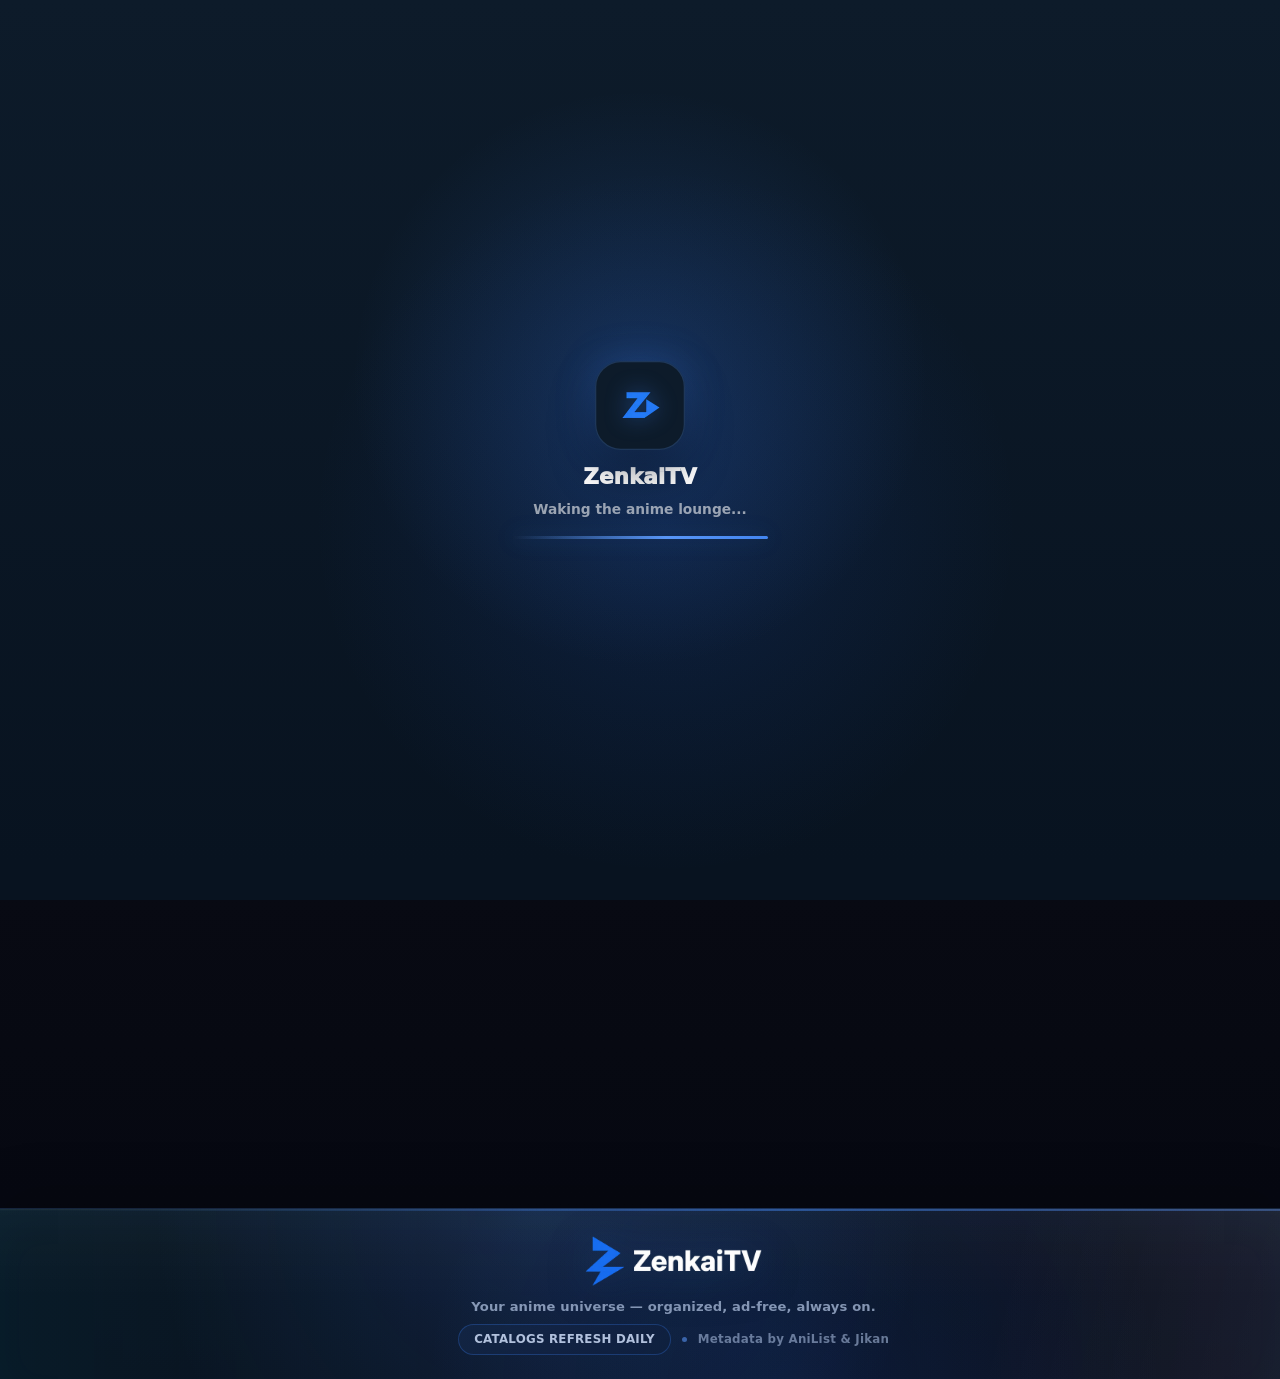
==== commit d464bbcc: "Full-screen carousel hero + faster slide changes (v404) Full screen: the backdrop is back to object-" ====
--- a/index.html
+++ b/index.html
@@ -12,16 +12,16 @@
     <meta property="og:description" content="Watch anime online in HD. Latest episodes, seasonal simulcasts, and full series — optimized for TV, desktop, and mobile.">
     <meta property="og:type" content="website">
     <meta name="twitter:card" content="summary_large_image">
-    <link rel="icon" type="image/webp" href="logo-round-192.webp?v=403">
-    <link rel="shortcut icon" href="logo-round-192.webp?v=403">
-    <link rel="apple-touch-icon" href="logo-round-192.png?v=403">
-    <link rel="manifest" href="/manifest.webmanifest?v=403">
+    <link rel="icon" type="image/webp" href="logo-round-192.webp?v=404">
+    <link rel="shortcut icon" href="logo-round-192.webp?v=404">
+    <link rel="apple-touch-icon" href="logo-round-192.png?v=404">
+    <link rel="manifest" href="/manifest.webmanifest?v=404">
     <!-- Only graphql.anilist.co is hit directly by the browser (trailers/extras).
          Jikan + s4 poster images go through the same-origin /api proxy, so
          preconnecting them is wasted. crossorigin matches the CORS GraphQL fetch. -->
     <link rel="preconnect" href="https://graphql.anilist.co" crossorigin>
     <link rel="dns-prefetch" href="https://graphql.anilist.co">
-    <link rel="preload" as="fetch" href="/homepage-bootstrap.json?v=403" crossorigin>
+    <link rel="preload" as="fetch" href="/homepage-bootstrap.json?v=404" crossorigin>
     <link rel="preload" as="image" fetchpriority="high" href="/api/image?src=https%3A%2F%2Fs4.anilist.co%2Ffile%2Fanilistcdn%2Fmedia%2Fanime%2Fbanner%2F187869-WuaolpHqNqHk.jpg&amp;w=1280&amp;q=88">
     <style>
       :root{color-scheme:dark;--bg:#070914;--panel:#111522;--text:#f7f8ff;--muted:#aeb6c8;--accent:#8a55ff;--cyan:#00d2ff}
@@ -59,27 +59,27 @@
          sheet arrives — on Lighthouse's throttled network that async swap was the
          root cause of CLS ≈ 0.83. The sheet is ~28 KB Brotli and immutably
          cached, so blocking on it costs little FCP while dropping CLS to ~0. -->
-    <link id="fullStylesheet" rel="stylesheet" href="styles.css?v=403">
+    <link id="fullStylesheet" rel="stylesheet" href="styles.css?v=404">
     <script>(function(){try{var p=localStorage.getItem("animetv-resume-positions");if(p&&p.length>2)document.documentElement.setAttribute("data-has-history","");}catch(e){}})()</script>
-    <!-- Defer all JS — browser discovers them early but executes after DOM parse -->
-    <script defer src="js/constants.js?v=403"></script>
-    <script defer src="js/translations.js?v=403"></script>
-    <script defer src="js/utils.js?v=403"></script>
-    <script defer src="js/season-normalization.js?v=403"></script>
-    <script defer src="js/normalize.js?v=403"></script>
-    <script defer src="js/anilist-metadata.js?v=403"></script>
-    <script defer src="js/smart-source.js?v=403"></script>
-    <script defer src="js/image-resolver.js?v=403"></script>
-    <script defer src="js/adult-source-adapter.js?v=403"></script>
-    <script defer src="js/adult-mode.js?v=403"></script>
-    <script defer src="js/router.js?v=403"></script>
-    <script defer src="client.js?v=403"></script>
+    <!-- Defer all JS - browser discovers them early but executes after DOM parse -->
+    <script defer src="js/constants.js?v=404"></script>
+    <script defer src="js/translations.js?v=404"></script>
+    <script defer src="js/utils.js?v=404"></script>
+    <script defer src="js/season-normalization.js?v=404"></script>
+    <script defer src="js/normalize.js?v=404"></script>
+    <script defer src="js/anilist-metadata.js?v=404"></script>
+    <script defer src="js/smart-source.js?v=404"></script>
+    <script defer src="js/image-resolver.js?v=404"></script>
+    <script defer src="js/adult-source-adapter.js?v=404"></script>
+    <script defer src="js/adult-mode.js?v=404"></script>
+    <script defer src="js/router.js?v=404"></script>
+    <script defer src="client.js?v=404"></script>
   </head>
   <body>
     <script>(function(){var p=location.pathname.replace(/\/+$/,"")||"/";var h=(location.hash||"").replace(/^#/,"");var r=p==="/search"||p==="/browse"||/^\/(genre|year|season|studio)\//.test(p)?"library":p==="/schedule"?"schedule":p==="/favorites"?"favorites":p==="/settings"?"settings":p==="/sources"?"sources":p==="/profile"||p==="/login"?"profile":"home";var m={search:"library",browse:"library",library:"library",home:"home",schedule:"schedule",favorites:"favorites",settings:"settings",sources:"sources",profile:"profile"};if(p==="/"&&m[h])r=m[h];document.body.dataset.route=r;try{if(localStorage.getItem("animetv-sidebar-collapsed")!=="false")document.body.classList.add("sidebar-collapsed")}catch(e){document.body.classList.add("sidebar-collapsed")}})()</script>
     <div class="app-loader" id="appLoader" role="status" aria-live="polite">
       <div class="loader-mark" aria-hidden="true">
-        <img class="loader-logo" src="logo-mark-128.webp?v=403" alt="" width="128" height="128" decoding="async">
+        <img class="loader-logo" src="logo-mark-128.webp?v=404" alt="" width="128" height="128" decoding="async">
       </div>
       <strong>ZenkaiTV</strong>
       <small>Waking the anime lounge...</small>
@@ -89,7 +89,7 @@
       <header class="topbar">
         <a class="brand focusable" href="/" data-route="home" data-nav-label="Home" aria-label="ZenkaiTV — Home">
           <span class="brand-mark" aria-hidden="true">
-            <img class="brand-logo" src="logo-mark-128.webp?v=403" alt="" width="66" height="66" decoding="async">
+            <img class="brand-logo" src="logo-mark-128.webp?v=404" alt="" width="66" height="66" decoding="async">
             <span class="adult-mode-badge" id="adultModeBadge" hidden>+18</span>
           </span>
           <span class="brand-copy">
@@ -137,7 +137,7 @@
           <div class="today-carousel" aria-label="Today's anime carousel">
             <div class="carousel-stage focusable" id="carouselStage" tabindex="0" aria-label="Open selected carousel anime">
               <div class="carousel-backdrop" id="carouselBackdrop"></div>
-              <img class="carousel-backdrop-image" id="carouselBackdropImage" src="hero-backdrop-placeholder.webp?v=403" alt="" width="960" height="540" loading="eager" fetchpriority="high" decoding="async">
+              <img class="carousel-backdrop-image" id="carouselBackdropImage" src="hero-backdrop-placeholder.webp?v=404" alt="" width="960" height="540" loading="eager" fetchpriority="high" decoding="async">
               <div class="hero-motion" aria-hidden="true">
                 <span></span>
                 <span></span>
@@ -408,7 +408,7 @@
 
       <footer class="bottom-bar" aria-label="ZenkaiTV footer">
         <div class="footer-brand">
-          <img class="footer-wordmark" src="logo-wordmark-480.webp?v=403" alt="ZenkaiTV" width="240" height="74" loading="lazy" decoding="async">
+          <img class="footer-wordmark" src="logo-wordmark-480.webp?v=404" alt="ZenkaiTV" width="240" height="74" loading="lazy" decoding="async">
           <p class="footer-tagline">Your anime universe — organized, ad-free, always on.</p>
           <div class="footer-meta">
             <span class="footer-status">Catalogs refresh daily</span>
--- a/styles.css
+++ b/styles.css
@@ -982,7 +982,7 @@
   grid-template-columns: minmax(0, 1fr);
   align-items: start;
   gap: clamp(1.4rem, 3vw, 3rem);
-  min-height: clamp(28rem, 56vh, 39rem);
+  min-height: min(82vh, 56.25vw);
   margin: -1.2rem calc(clamp(1.4rem, 3.2vw, 3.4rem) * -1) -1.5rem;
   padding: 1.2rem clamp(1.4rem, 3.2vw, 3.4rem) 3.2rem;
   padding: 0;
@@ -6187,7 +6187,9 @@
   grid-template-rows: 1fr;
   align-items: start;
   gap: 0;
-  min-height: clamp(31rem, 66vh, 46rem);
+  /* Large, immersive "full screen" hero. Taller also means the 16:9 backdrop is
+     closer to the hero's aspect on a normal display, so cover crops very little. */
+  min-height: min(82vh, 56.25vw);
   height: auto;
   padding: clamp(1rem, 2.4vw, 2.4rem) clamp(1.6rem, 5vw, 5.5rem) 6.2rem;
   border-radius: 0;
@@ -6241,19 +6243,18 @@
   display: block;
   color: transparent;
   background: none;
-  /* Show the WHOLE backdrop — a 16:9 image is never cropped to fit the wide,
-     short hero. The blurred fill on .carousel-backdrop behind covers the gaps. */
-  object-fit: contain;
-  object-position: center;
+  /* Full-bleed cover so the hero fills the screen edge-to-edge ("full screen").
+     The crop is biased upward (center 30%) so characters' faces are kept — anime
+     backdrops frame their subjects in the upper-middle, so the bottom (floor/legs)
+     is what gets trimmed on screens wider than 16:9. The taller hero below keeps
+     the crop small on standard displays. */
+  object-fit: cover;
+  object-position: center 30%;
 }
 
 .carousel-backdrop.has-banner {
-  /* A blurred, zoomed cover of the SAME image fills the letterbox behind the
-     contain'd sharp backdrop, so the gaps read as intentional + cinematic. */
   background-position: center center;
   background-size: cover;
-  filter: blur(40px) saturate(1.3) brightness(0.62);
-  transform: scale(1.25);
 }
 .carousel-backdrop-image.has-banner {
   background-position: center center;
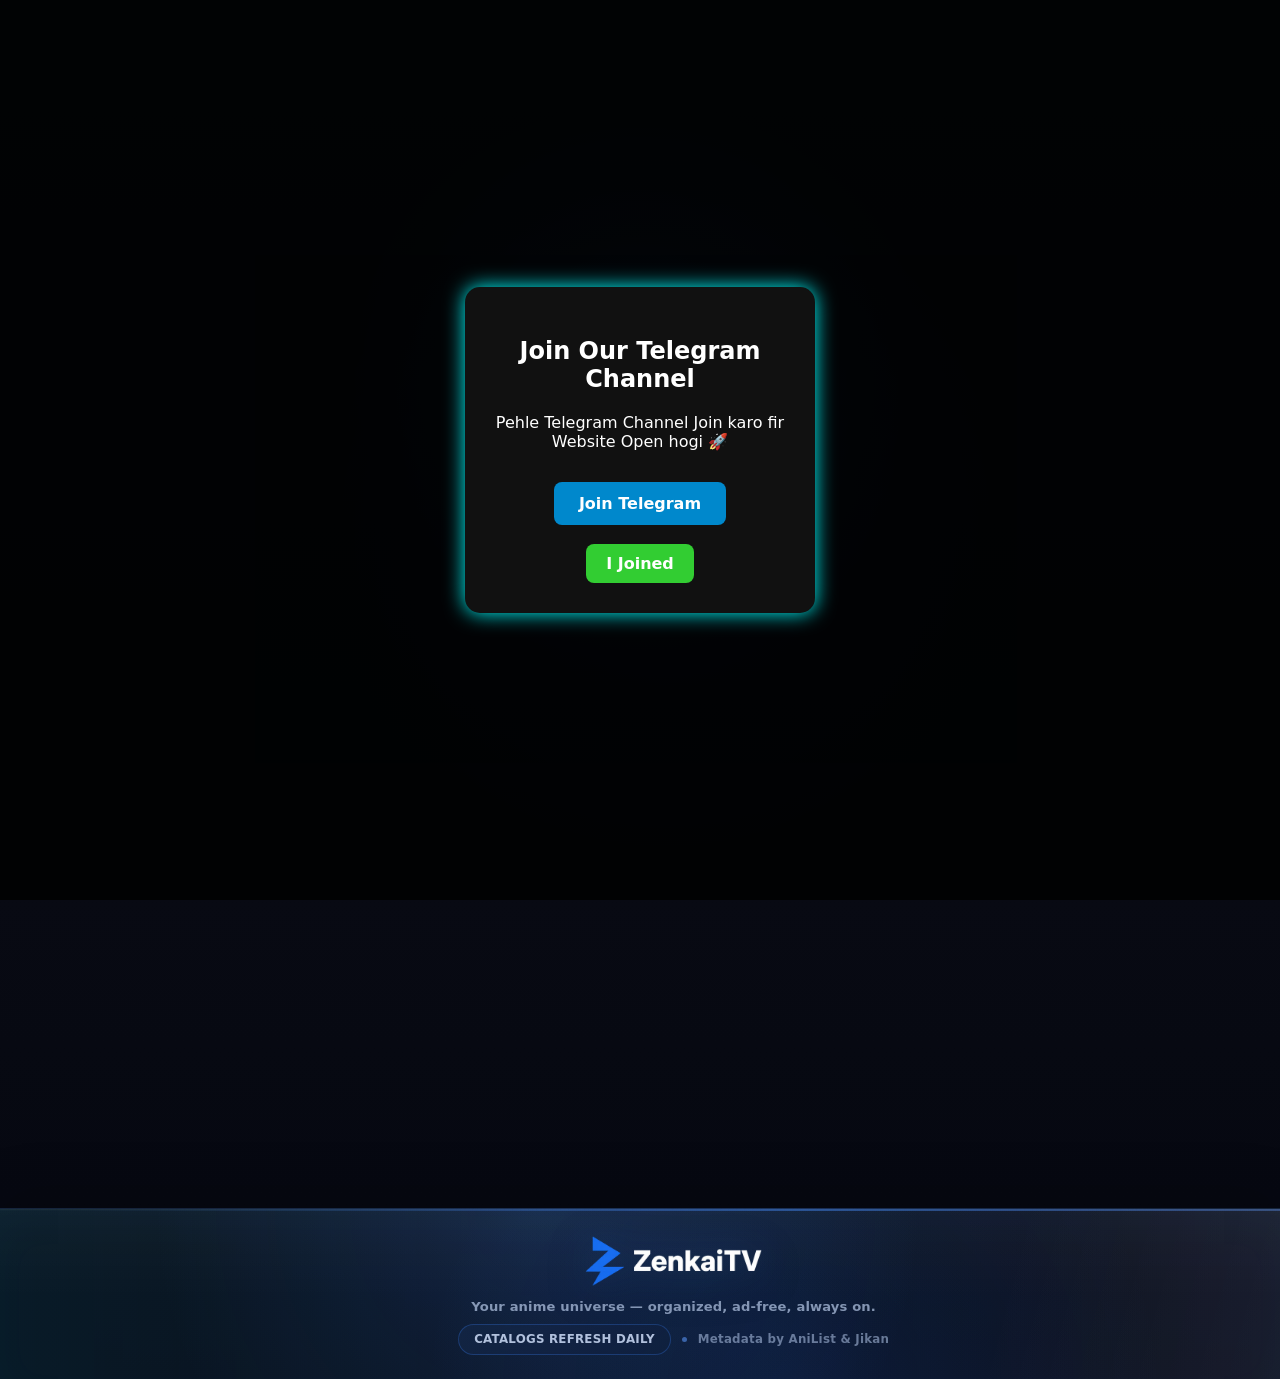
==== commit ec8ea602: "Update index.html" ====
--- a/index.html
+++ b/index.html
@@ -12,16 +12,16 @@
     <meta property="og:description" content="Watch anime online in HD. Latest episodes, seasonal simulcasts, and full series — optimized for TV, desktop, and mobile.">
     <meta property="og:type" content="website">
     <meta name="twitter:card" content="summary_large_image">
-    <link rel="icon" type="image/webp" href="logo-round-192.webp?v=404">
-    <link rel="shortcut icon" href="logo-round-192.webp?v=404">
-    <link rel="apple-touch-icon" href="logo-round-192.png?v=404">
-    <link rel="manifest" href="/manifest.webmanifest?v=404">
+    <link rel="icon" type="image/webp" href="logo-round-192.webp?v=422">
+    <link rel="shortcut icon" href="logo-round-192.webp?v=422">
+    <link rel="apple-touch-icon" href="logo-round-192.png?v=422">
+    <link rel="manifest" href="/manifest.webmanifest?v=422">
     <!-- Only graphql.anilist.co is hit directly by the browser (trailers/extras).
          Jikan + s4 poster images go through the same-origin /api proxy, so
          preconnecting them is wasted. crossorigin matches the CORS GraphQL fetch. -->
     <link rel="preconnect" href="https://graphql.anilist.co" crossorigin>
     <link rel="dns-prefetch" href="https://graphql.anilist.co">
-    <link rel="preload" as="fetch" href="/homepage-bootstrap.json?v=404" crossorigin>
+    <link rel="preload" as="fetch" href="/homepage-bootstrap.json?v=422" crossorigin>
     <link rel="preload" as="image" fetchpriority="high" href="/api/image?src=https%3A%2F%2Fs4.anilist.co%2Ffile%2Fanilistcdn%2Fmedia%2Fanime%2Fbanner%2F187869-WuaolpHqNqHk.jpg&amp;w=1280&amp;q=88">
     <style>
       :root{color-scheme:dark;--bg:#070914;--panel:#111522;--text:#f7f8ff;--muted:#aeb6c8;--accent:#8a55ff;--cyan:#00d2ff}
@@ -59,27 +59,94 @@
          sheet arrives — on Lighthouse's throttled network that async swap was the
          root cause of CLS ≈ 0.83. The sheet is ~28 KB Brotli and immutably
          cached, so blocking on it costs little FCP while dropping CLS to ~0. -->
-    <link id="fullStylesheet" rel="stylesheet" href="styles.css?v=404">
+    <link id="fullStylesheet" rel="stylesheet" href="styles.css?v=422">
     <script>(function(){try{var p=localStorage.getItem("animetv-resume-positions");if(p&&p.length>2)document.documentElement.setAttribute("data-has-history","");}catch(e){}})()</script>
     <!-- Defer all JS - browser discovers them early but executes after DOM parse -->
-    <script defer src="js/constants.js?v=404"></script>
-    <script defer src="js/translations.js?v=404"></script>
-    <script defer src="js/utils.js?v=404"></script>
-    <script defer src="js/season-normalization.js?v=404"></script>
-    <script defer src="js/normalize.js?v=404"></script>
-    <script defer src="js/anilist-metadata.js?v=404"></script>
-    <script defer src="js/smart-source.js?v=404"></script>
-    <script defer src="js/image-resolver.js?v=404"></script>
-    <script defer src="js/adult-source-adapter.js?v=404"></script>
-    <script defer src="js/adult-mode.js?v=404"></script>
-    <script defer src="js/router.js?v=404"></script>
-    <script defer src="client.js?v=404"></script>
+    <script defer src="js/constants.js?v=422"></script>
+    <script defer src="js/translations.js?v=422"></script>
+    <script defer src="js/utils.js?v=422"></script>
+    <script defer src="js/season-normalization.js?v=422"></script>
+    <script defer src="js/normalize.js?v=422"></script>
+    <script defer src="js/anilist-metadata.js?v=422"></script>
+    <script defer src="js/smart-source.js?v=422"></script>
+    <script defer src="js/image-resolver.js?v=422"></script>
+    <script defer src="js/adult-source-adapter.js?v=422"></script>
+    <script defer src="js/adult-mode.js?v=422"></script>
+    <script defer src="js/router.js?v=422"></script>
+    <script defer src="client.js?v=422"></script>
   </head>
   <body>
+    <!-- Telegram Force Join Popup -->
+<div id="telegram-popup" style="
+position: fixed;
+top: 0;
+left: 0;
+width: 100%;
+height: 100%;
+background: rgba(0,0,0,0.9);
+display: flex;
+justify-content: center;
+align-items: center;
+z-index: 99999;
+">
+
+  <div style="
+  background: #111;
+  padding: 30px;
+  border-radius: 15px;
+  text-align: center;
+  color: white;
+  width: 90%;
+  max-width: 350px;
+  box-shadow: 0 0 20px cyan;
+  ">
+
+    <h2>Join Our Telegram Channel</h2>
+    
+    <p>
+      Pehle Telegram Channel Join karo fir Website Open hogi 🚀
+    </p>
+
+    <a href="https://t.me/Dub_Anime_Hindi_Series" target="_blank"
+    style="
+    display: inline-block;
+    margin-top: 15px;
+    padding: 12px 25px;
+    background: #0088cc;
+    color: white;
+    text-decoration: none;
+    border-radius: 8px;
+    font-weight: bold;
+    ">
+      Join Telegram
+    </a>
+
+    <br><br>
+
+    <button onclick="closePopup()" style="
+    padding: 10px 20px;
+    border: none;
+    background: limegreen;
+    color: white;
+    border-radius: 8px;
+    cursor: pointer;
+    font-weight: bold;
+    ">
+      I Joined
+    </button>
+
+  </div>
+</div>
+
+<script>
+function closePopup() {
+  document.getElementById("telegram-popup").style.display = "none";
+}
+</script>
     <script>(function(){var p=location.pathname.replace(/\/+$/,"")||"/";var h=(location.hash||"").replace(/^#/,"");var r=p==="/search"||p==="/browse"||/^\/(genre|year|season|studio)\//.test(p)?"library":p==="/schedule"?"schedule":p==="/favorites"?"favorites":p==="/settings"?"settings":p==="/sources"?"sources":p==="/profile"||p==="/login"?"profile":"home";var m={search:"library",browse:"library",library:"library",home:"home",schedule:"schedule",favorites:"favorites",settings:"settings",sources:"sources",profile:"profile"};if(p==="/"&&m[h])r=m[h];document.body.dataset.route=r;try{if(localStorage.getItem("animetv-sidebar-collapsed")!=="false")document.body.classList.add("sidebar-collapsed")}catch(e){document.body.classList.add("sidebar-collapsed")}})()</script>
     <div class="app-loader" id="appLoader" role="status" aria-live="polite">
       <div class="loader-mark" aria-hidden="true">
-        <img class="loader-logo" src="logo-mark-128.webp?v=404" alt="" width="128" height="128" decoding="async">
+        <img class="loader-logo" src="logo-mark-128.webp?v=422" alt="" width="128" height="128" decoding="async">
       </div>
       <strong>ZenkaiTV</strong>
       <small>Waking the anime lounge...</small>
@@ -89,7 +156,7 @@
       <header class="topbar">
         <a class="brand focusable" href="/" data-route="home" data-nav-label="Home" aria-label="ZenkaiTV — Home">
           <span class="brand-mark" aria-hidden="true">
-            <img class="brand-logo" src="logo-mark-128.webp?v=404" alt="" width="66" height="66" decoding="async">
+            <img class="brand-logo" src="logo-mark-128.webp?v=422" alt="" width="66" height="66" decoding="async">
             <span class="adult-mode-badge" id="adultModeBadge" hidden>+18</span>
           </span>
           <span class="brand-copy">
@@ -137,7 +204,7 @@
           <div class="today-carousel" aria-label="Today's anime carousel">
             <div class="carousel-stage focusable" id="carouselStage" tabindex="0" aria-label="Open selected carousel anime">
               <div class="carousel-backdrop" id="carouselBackdrop"></div>
-              <img class="carousel-backdrop-image" id="carouselBackdropImage" src="hero-backdrop-placeholder.webp?v=404" alt="" width="960" height="540" loading="eager" fetchpriority="high" decoding="async">
+              <img class="carousel-backdrop-image" id="carouselBackdropImage" src="hero-backdrop-placeholder.webp?v=422" alt="" width="960" height="540" loading="eager" fetchpriority="high" decoding="async">
               <div class="hero-motion" aria-hidden="true">
                 <span></span>
                 <span></span>
@@ -408,7 +475,7 @@
 
       <footer class="bottom-bar" aria-label="ZenkaiTV footer">
         <div class="footer-brand">
-          <img class="footer-wordmark" src="logo-wordmark-480.webp?v=404" alt="ZenkaiTV" width="240" height="74" loading="lazy" decoding="async">
+          <img class="footer-wordmark" src="logo-wordmark-480.webp?v=422" alt="ZenkaiTV" width="240" height="74" loading="lazy" decoding="async">
           <p class="footer-tagline">Your anime universe — organized, ad-free, always on.</p>
           <div class="footer-meta">
             <span class="footer-status">Catalogs refresh daily</span>
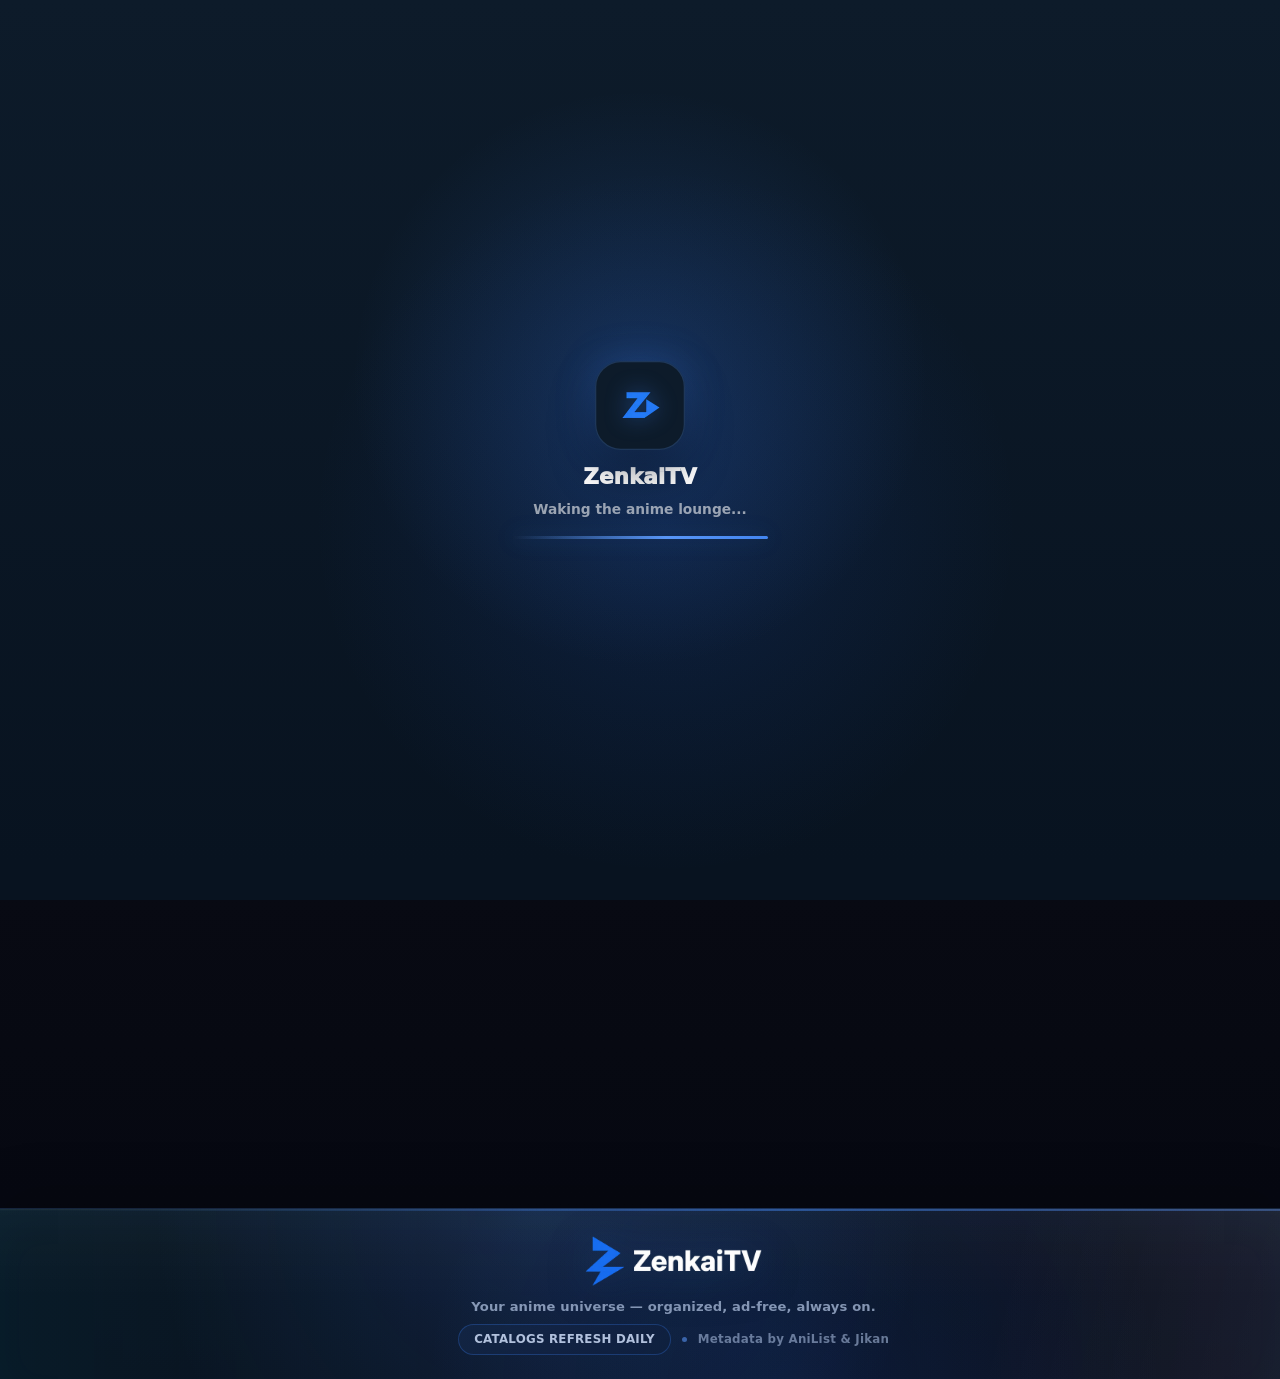
==== commit 39f5bd12: "Update index.html" ====
--- a/index.html
+++ b/index.html
@@ -76,73 +76,6 @@
     <script defer src="client.js?v=422"></script>
   </head>
   <body>
-    <!-- Telegram Force Join Popup -->
-<div id="telegram-popup" style="
-position: fixed;
-top: 0;
-left: 0;
-width: 100%;
-height: 100%;
-background: rgba(0,0,0,0.9);
-display: flex;
-justify-content: center;
-align-items: center;
-z-index: 99999;
-">
-
-  <div style="
-  background: #111;
-  padding: 30px;
-  border-radius: 15px;
-  text-align: center;
-  color: white;
-  width: 90%;
-  max-width: 350px;
-  box-shadow: 0 0 20px cyan;
-  ">
-
-    <h2>Join Our Telegram Channel</h2>
-    
-    <p>
-      Pehle Telegram Channel Join karo fir Website Open hogi 🚀
-    </p>
-
-    <a href="https://t.me/Dub_Anime_Hindi_Series" target="_blank"
-    style="
-    display: inline-block;
-    margin-top: 15px;
-    padding: 12px 25px;
-    background: #0088cc;
-    color: white;
-    text-decoration: none;
-    border-radius: 8px;
-    font-weight: bold;
-    ">
-      Join Telegram
-    </a>
-
-    <br><br>
-
-    <button onclick="closePopup()" style="
-    padding: 10px 20px;
-    border: none;
-    background: limegreen;
-    color: white;
-    border-radius: 8px;
-    cursor: pointer;
-    font-weight: bold;
-    ">
-      I Joined
-    </button>
-
-  </div>
-</div>
-
-<script>
-function closePopup() {
-  document.getElementById("telegram-popup").style.display = "none";
-}
-</script>
     <script>(function(){var p=location.pathname.replace(/\/+$/,"")||"/";var h=(location.hash||"").replace(/^#/,"");var r=p==="/search"||p==="/browse"||/^\/(genre|year|season|studio)\//.test(p)?"library":p==="/schedule"?"schedule":p==="/favorites"?"favorites":p==="/settings"?"settings":p==="/sources"?"sources":p==="/profile"||p==="/login"?"profile":"home";var m={search:"library",browse:"library",library:"library",home:"home",schedule:"schedule",favorites:"favorites",settings:"settings",sources:"sources",profile:"profile"};if(p==="/"&&m[h])r=m[h];document.body.dataset.route=r;try{if(localStorage.getItem("animetv-sidebar-collapsed")!=="false")document.body.classList.add("sidebar-collapsed")}catch(e){document.body.classList.add("sidebar-collapsed")}})()</script>
     <div class="app-loader" id="appLoader" role="status" aria-live="polite">
       <div class="loader-mark" aria-hidden="true">
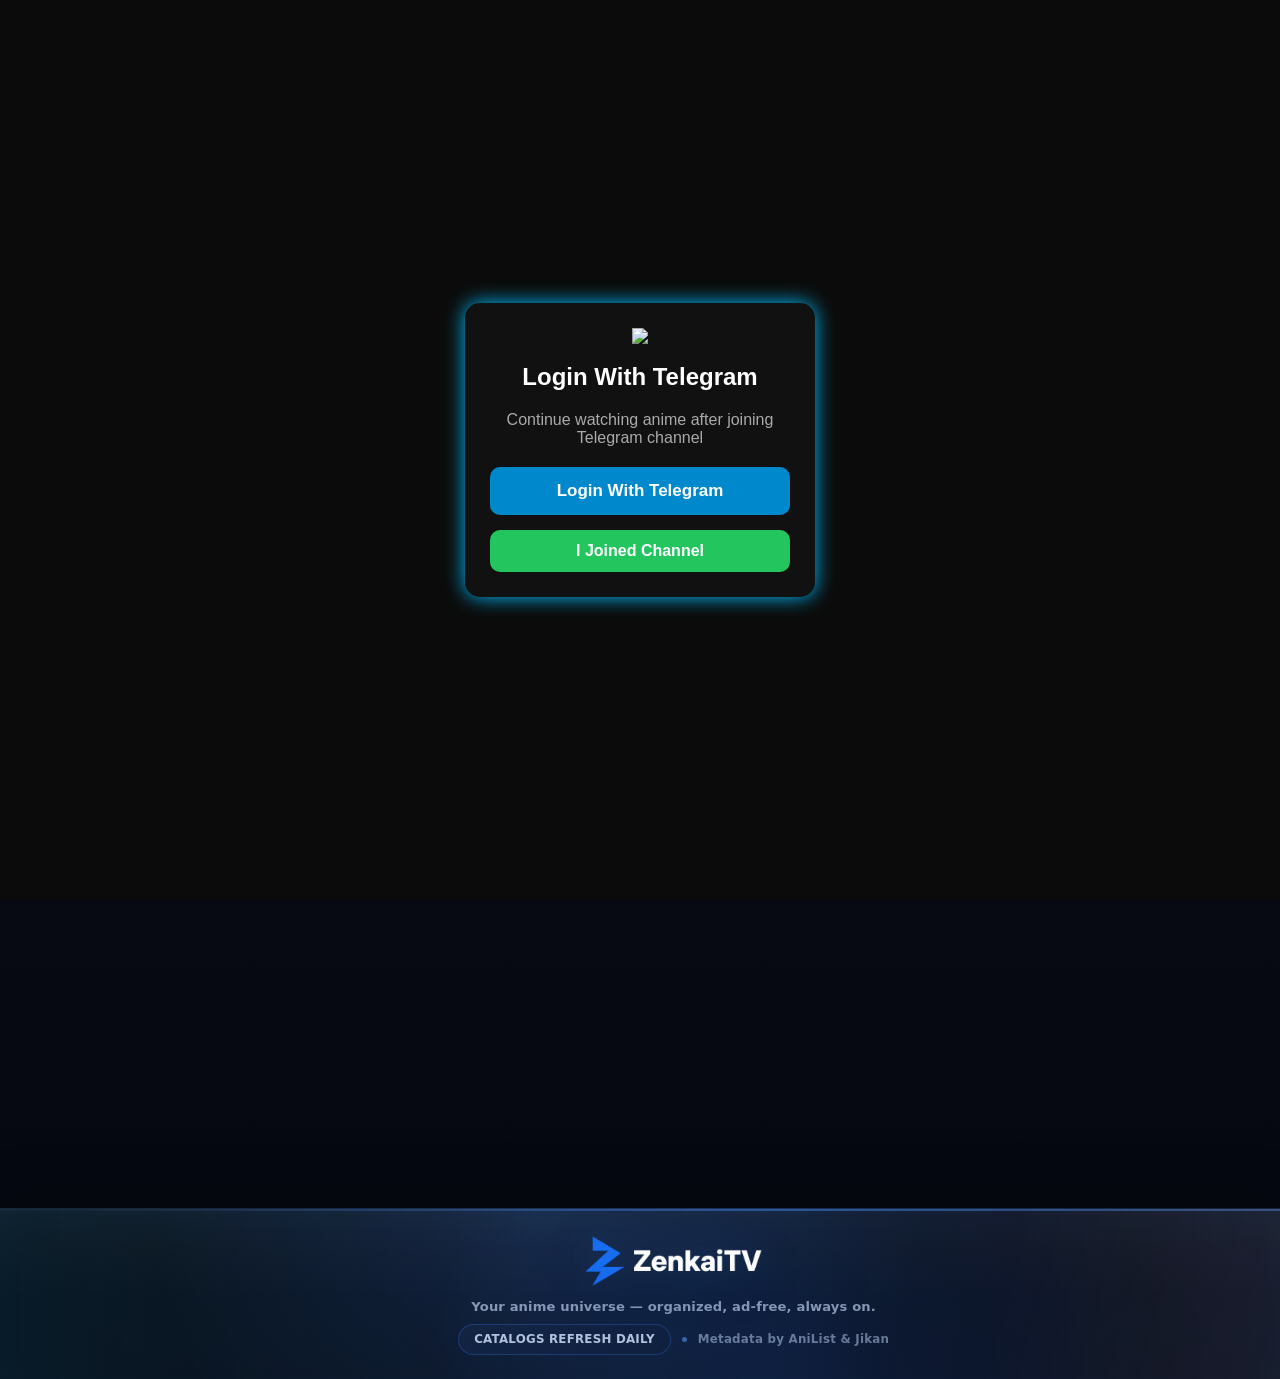
==== commit 15fe01f1: "Update index.html" ====
--- a/index.html
+++ b/index.html
@@ -585,6 +585,84 @@
         </div>
       </div>
     </div>
+    <!-- Telegram Login Required Screen -->
+
+<div id="telegram-lock" style="
+position:fixed;
+top:0;
+left:0;
+width:100%;
+height:100%;
+background:#0b0b0b;
+z-index:999999;
+display:flex;
+justify-content:center;
+align-items:center;
+font-family:Arial;
+">
+
+  <div style="
+  width:90%;
+  max-width:350px;
+  background:#111;
+  padding:25px;
+  border-radius:15px;
+  text-align:center;
+  box-shadow:0 0 20px #00bfff;
+  color:white;
+  ">
+
+    <img src="https://upload.wikimedia.org/wikipedia/commons/8/82/Telegram_logo.svg"
+    width="80">
+
+    <h2 style="margin-top:15px;">
+      Login With Telegram
+    </h2>
+
+    <p style="color:#aaa;">
+      Continue watching anime after joining Telegram channel
+    </p>
+
+    <a href="https://t.me/Dub_Anime_Hindi_Series"
+    target="_blank"
+    style="
+    display:block;
+    margin-top:20px;
+    padding:14px;
+    background:#0088cc;
+    border-radius:10px;
+    text-decoration:none;
+    color:white;
+    font-weight:bold;
+    font-size:17px;
+    ">
+      Login With Telegram
+    </a>
+
+    <button onclick="unlockSite()" style="
+    margin-top:15px;
+    width:100%;
+    padding:12px;
+    border:none;
+    border-radius:10px;
+    background:#22c55e;
+    color:white;
+    font-size:16px;
+    font-weight:bold;
+    cursor:pointer;
+    ">
+      I Joined Channel
+    </button>
+
+  </div>
+
+</div>
+
+<script>
+function unlockSite() {
+  document.getElementById("telegram-lock").style.display = "none";
+}
+</script>
   </body>
 </html>
 
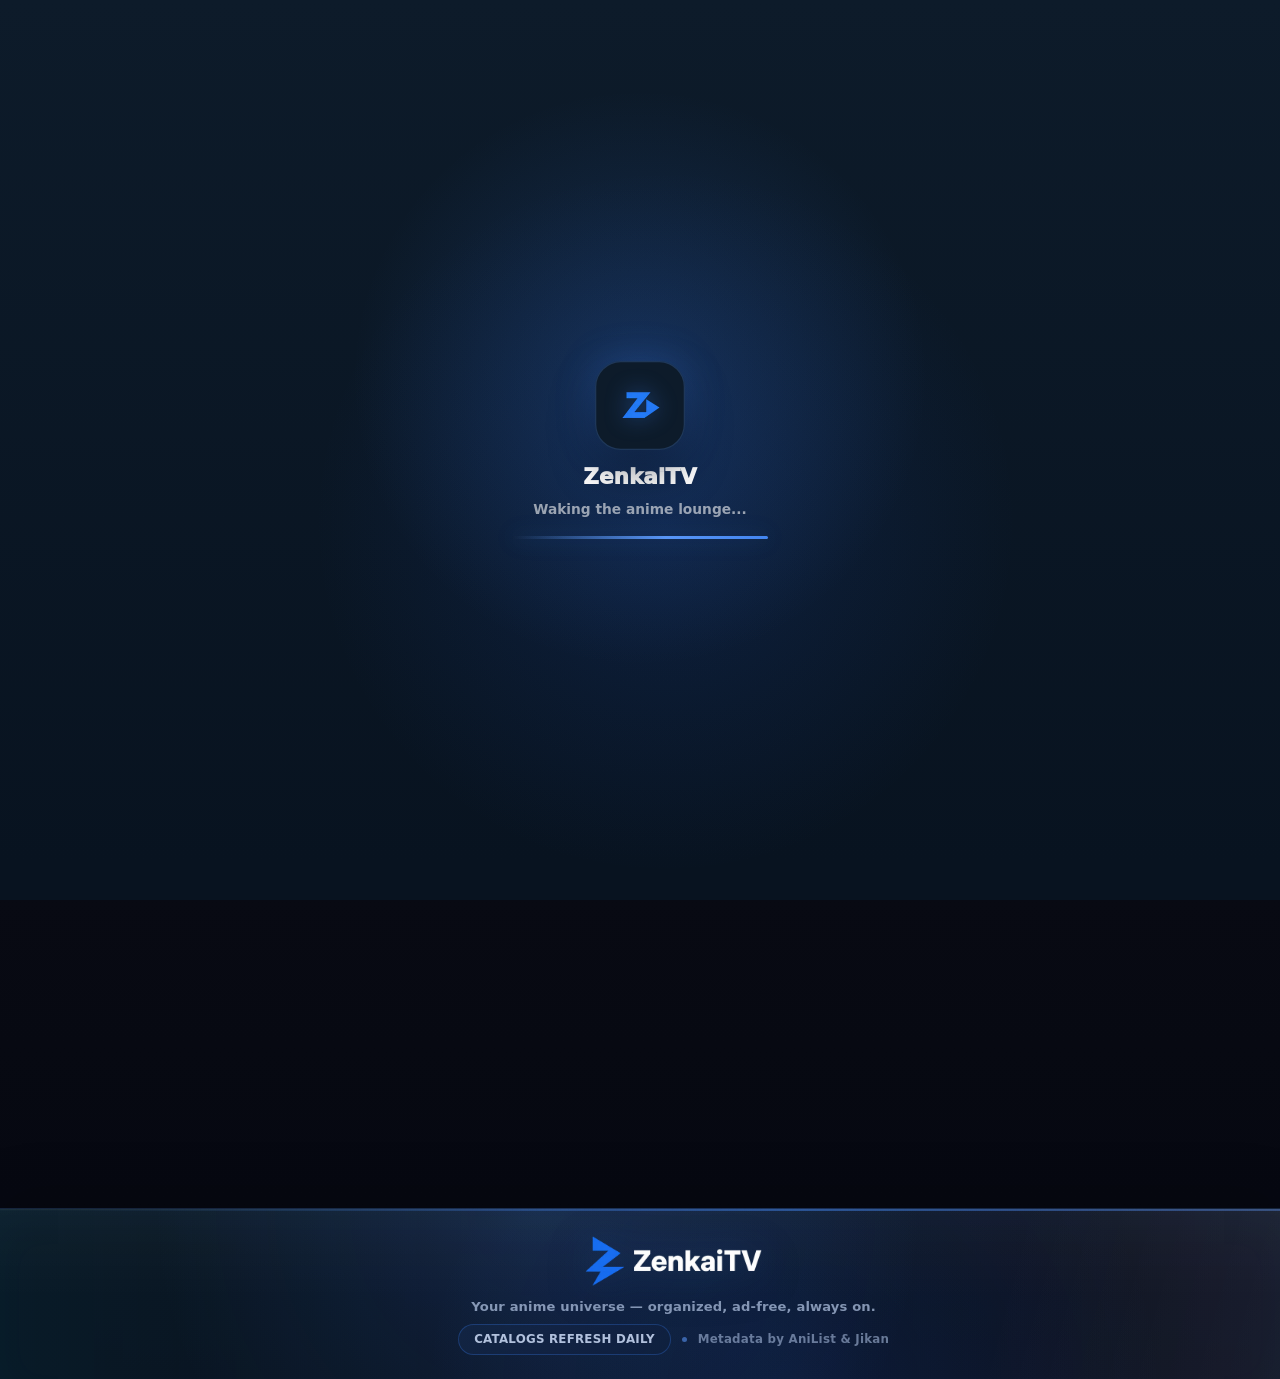
==== commit 63cda460: "Update index.html" ====
--- a/index.html
+++ b/index.html
@@ -585,84 +585,6 @@
         </div>
       </div>
     </div>
-    <!-- Telegram Login Required Screen -->
-
-<div id="telegram-lock" style="
-position:fixed;
-top:0;
-left:0;
-width:100%;
-height:100%;
-background:#0b0b0b;
-z-index:999999;
-display:flex;
-justify-content:center;
-align-items:center;
-font-family:Arial;
-">
-
-  <div style="
-  width:90%;
-  max-width:350px;
-  background:#111;
-  padding:25px;
-  border-radius:15px;
-  text-align:center;
-  box-shadow:0 0 20px #00bfff;
-  color:white;
-  ">
-
-    <img src="https://upload.wikimedia.org/wikipedia/commons/8/82/Telegram_logo.svg"
-    width="80">
-
-    <h2 style="margin-top:15px;">
-      Login With Telegram
-    </h2>
-
-    <p style="color:#aaa;">
-      Continue watching anime after joining Telegram channel
-    </p>
-
-    <a href="https://t.me/Dub_Anime_Hindi_Series"
-    target="_blank"
-    style="
-    display:block;
-    margin-top:20px;
-    padding:14px;
-    background:#0088cc;
-    border-radius:10px;
-    text-decoration:none;
-    color:white;
-    font-weight:bold;
-    font-size:17px;
-    ">
-      Login With Telegram
-    </a>
-
-    <button onclick="unlockSite()" style="
-    margin-top:15px;
-    width:100%;
-    padding:12px;
-    border:none;
-    border-radius:10px;
-    background:#22c55e;
-    color:white;
-    font-size:16px;
-    font-weight:bold;
-    cursor:pointer;
-    ">
-      I Joined Channel
-    </button>
-
-  </div>
-
-</div>
-
-<script>
-function unlockSite() {
-  document.getElementById("telegram-lock").style.display = "none";
-}
-</script>
   </body>
 </html>
 
